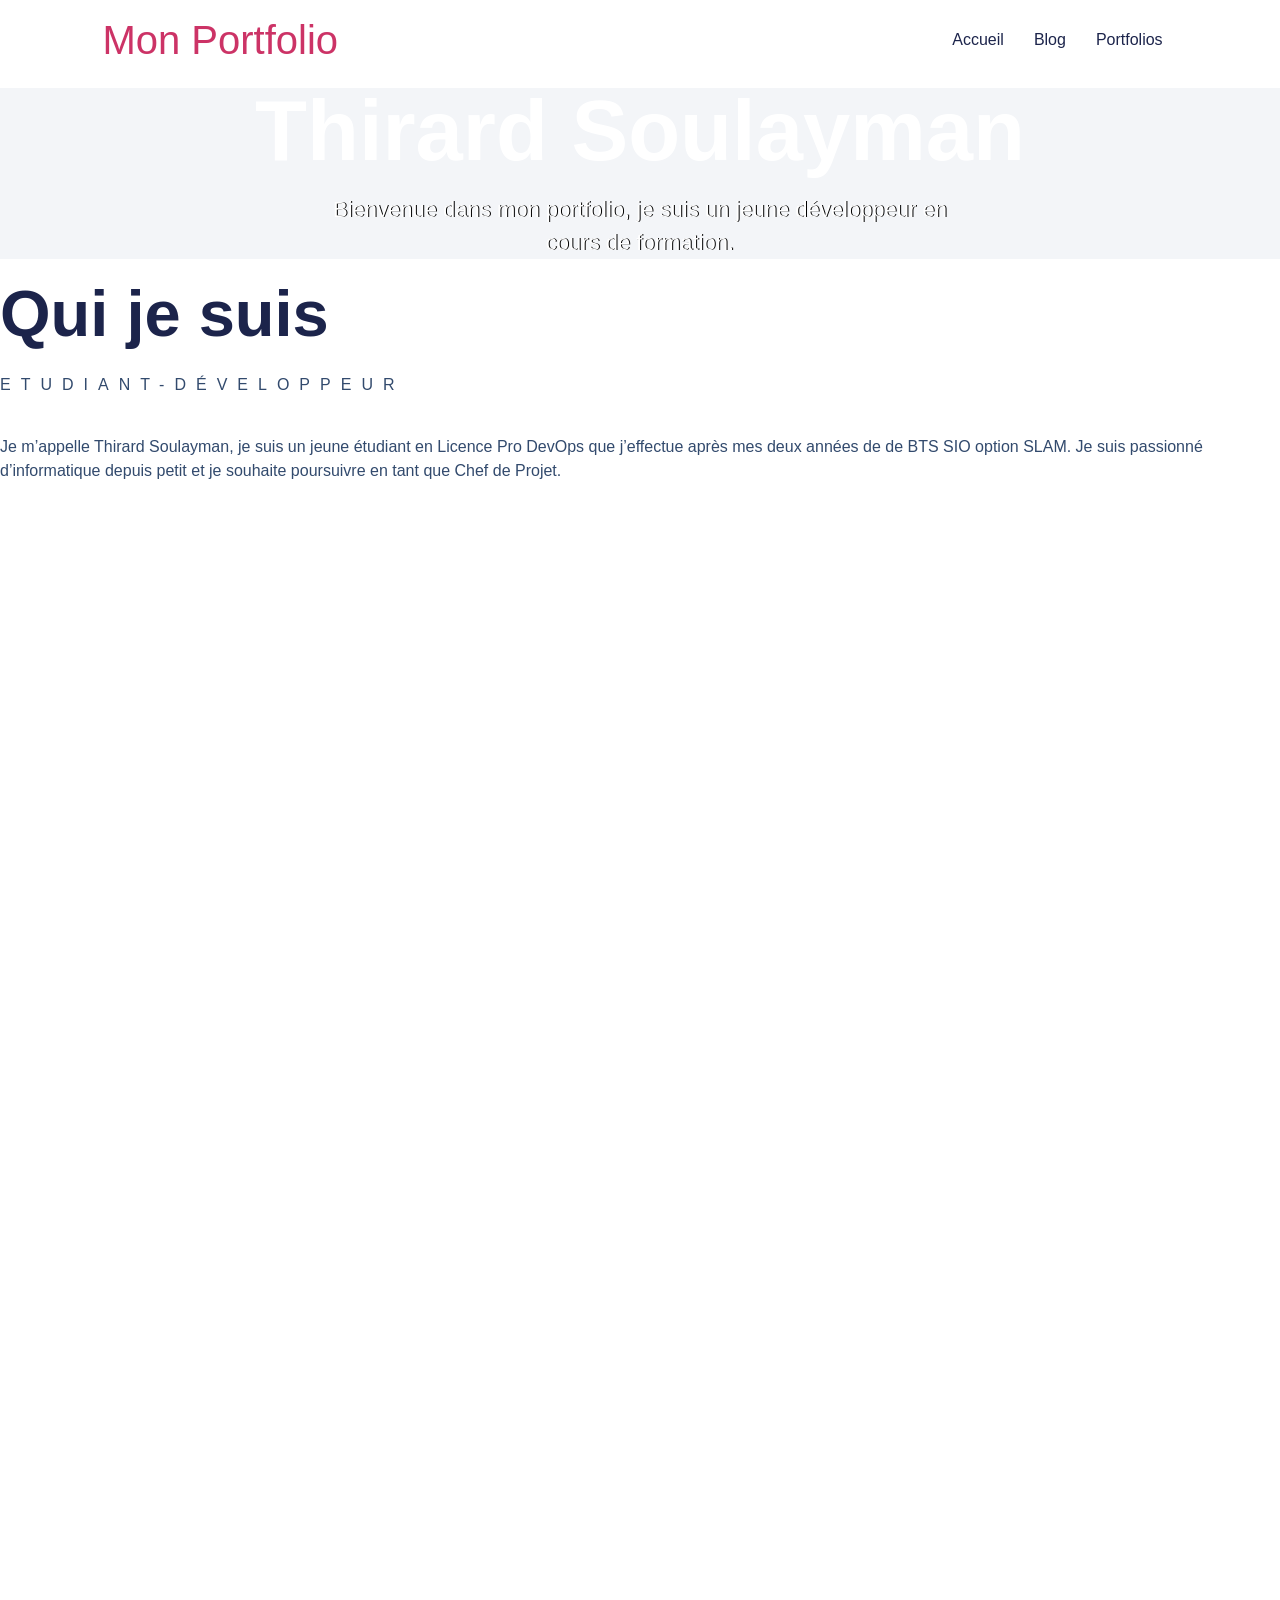
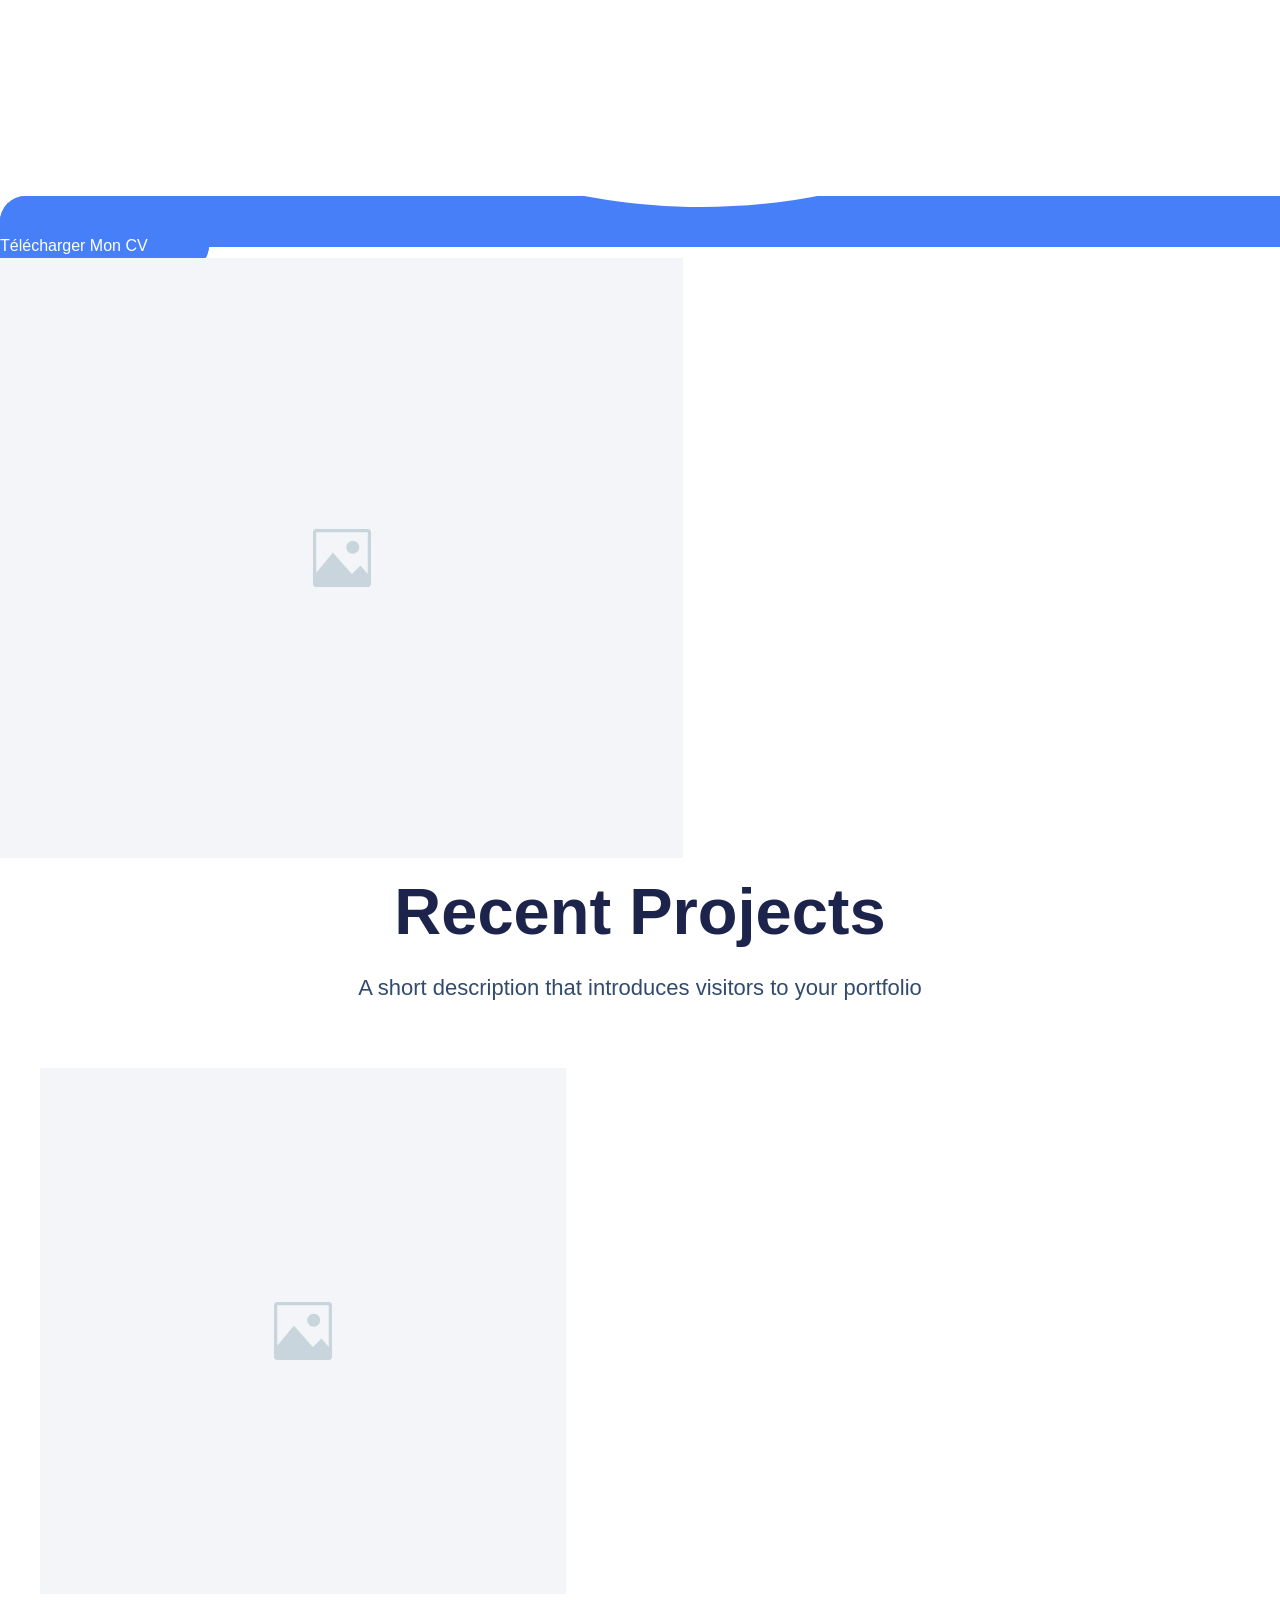
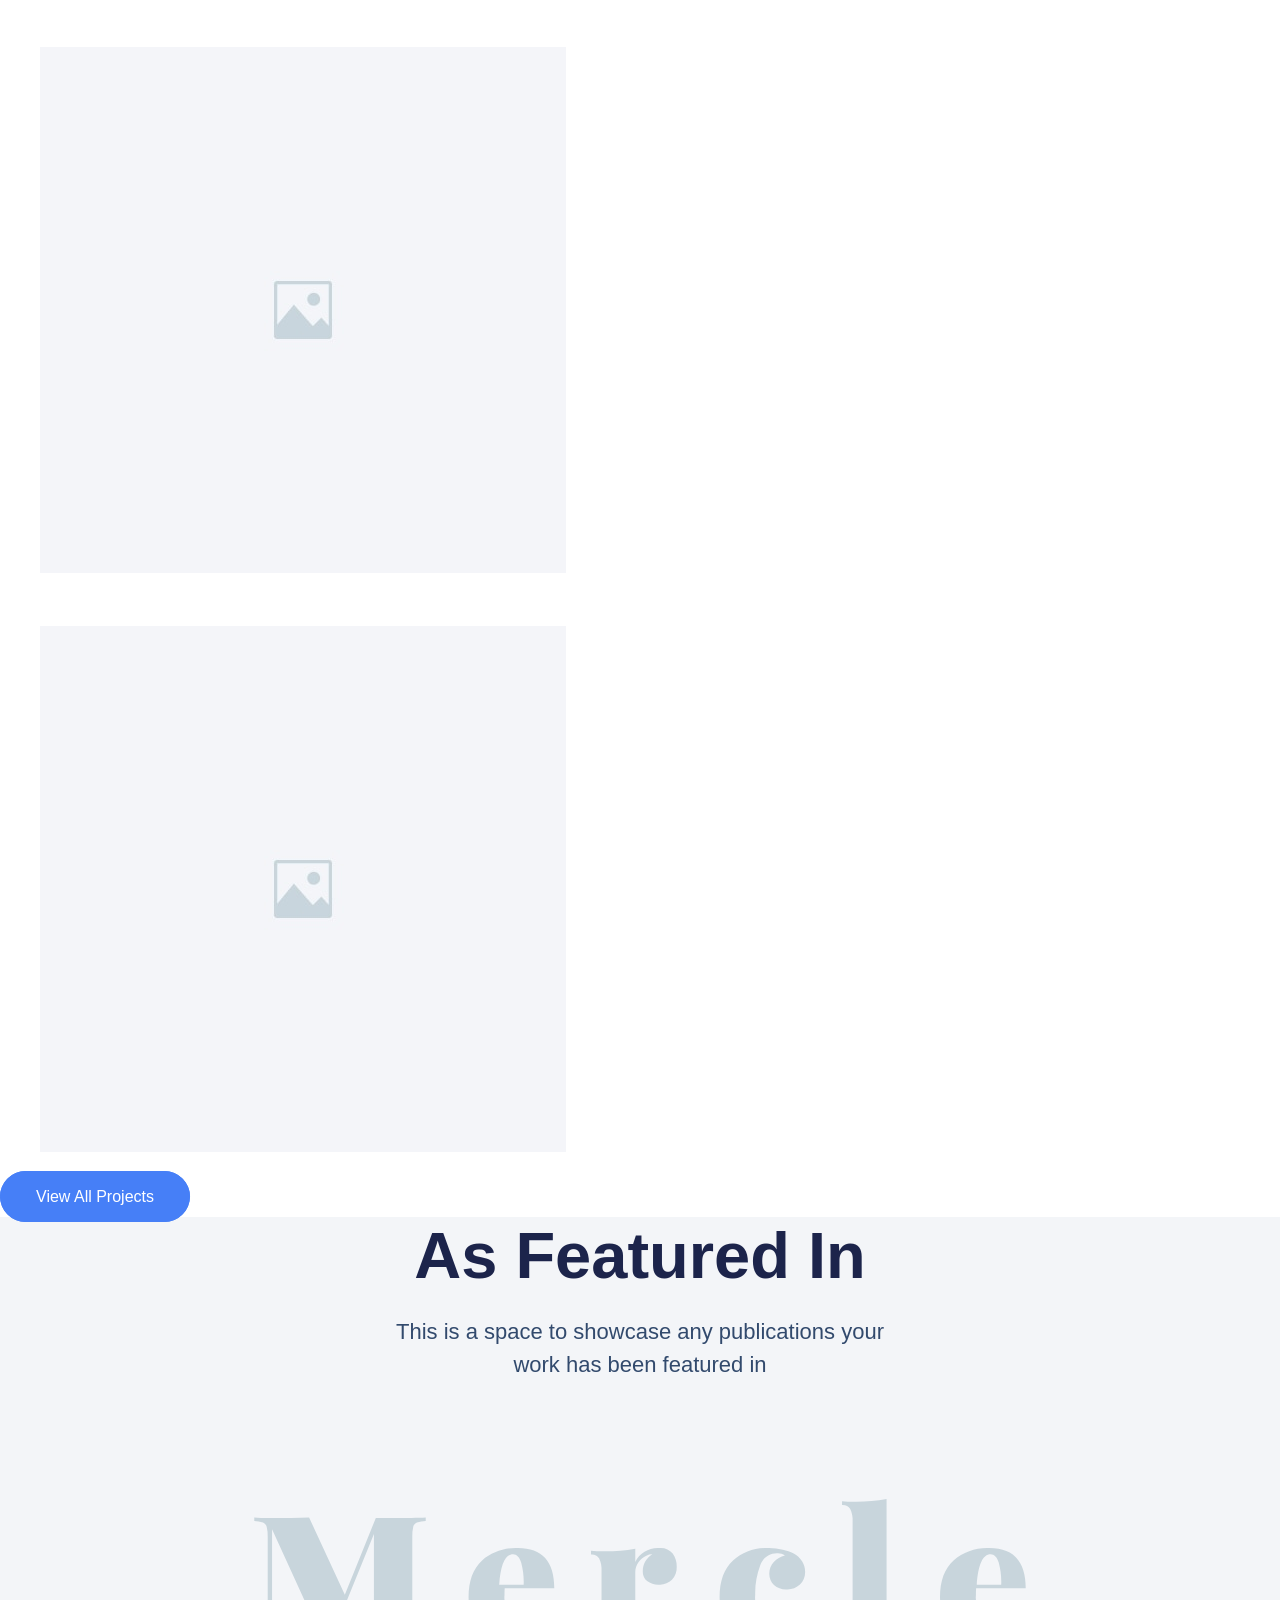
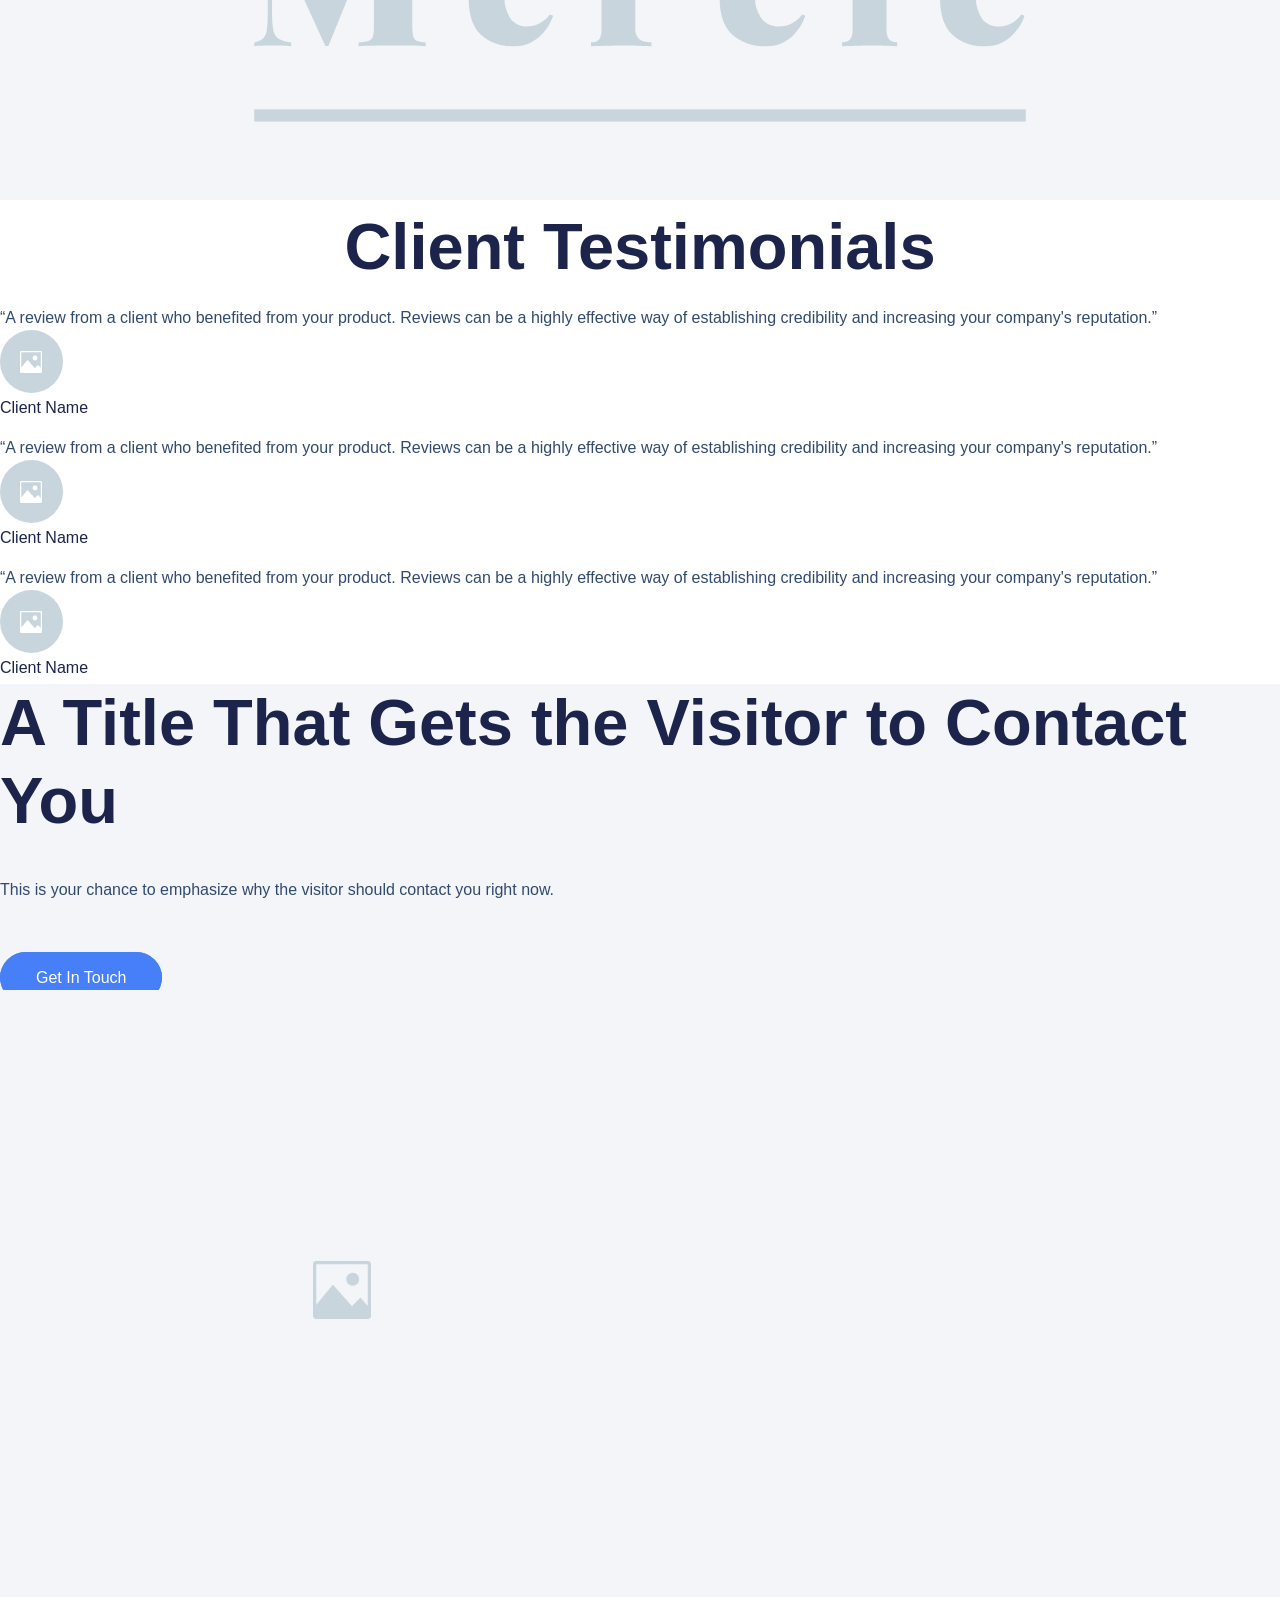
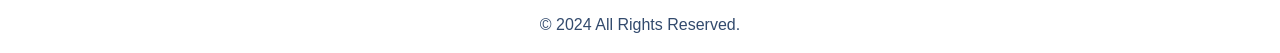
==== index.html @ 14f30f1a "initial commit" ====
<!DOCTYPE html>
<html lang="fr-FR">
<head>
	<meta charset="UTF-8">
	<meta name="viewport" content="width=device-width, initial-scale=1">
	<link rel="profile" href="https://gmpg.org/xfn/11">
	<title>Mon Portfolio</title>
<meta name="robots" content="max-image-preview:large">
	<style>img:is([sizes="auto" i], [sizes^="auto," i]) { contain-intrinsic-size: 3000px 1500px }</style>
	<link rel="alternate" type="application/rss+xml" title="Mon Portfolio &raquo; Flux" href="/feed/">
<link rel="alternate" type="application/rss+xml" title="Mon Portfolio &raquo; Flux des commentaires" href="/comments/feed/">
<script>
window._wpemojiSettings = {"baseUrl":"https:\/\/s.w.org\/images\/core\/emoji\/15.1.0\/72x72\/","ext":".png","svgUrl":"https:\/\/s.w.org\/images\/core\/emoji\/15.1.0\/svg\/","svgExt":".svg","source":{"concatemoji":"\/wp-includes\/js\/wp-emoji-release.min.js?ver=6.8.1"}};
/*! This file is auto-generated */
!function(i,n){var o,s,e;function c(e){try{var t={supportTests:e,timestamp:(new Date).valueOf()};sessionStorage.setItem(o,JSON.stringify(t))}catch(e){}}function p(e,t,n){e.clearRect(0,0,e.canvas.width,e.canvas.height),e.fillText(t,0,0);var t=new Uint32Array(e.getImageData(0,0,e.canvas.width,e.canvas.height).data),r=(e.clearRect(0,0,e.canvas.width,e.canvas.height),e.fillText(n,0,0),new Uint32Array(e.getImageData(0,0,e.canvas.width,e.canvas.height).data));return t.every(function(e,t){return e===r[t]})}function u(e,t,n){switch(t){case"flag":return n(e,"🏳️‍⚧️","🏳️​⚧️")?!1:!n(e,"🇺🇳","🇺​🇳")&&!n(e,"🏴󠁧󠁢󠁥󠁮󠁧󠁿","🏴​󠁧​󠁢​󠁥​󠁮​󠁧​󠁿");case"emoji":return!n(e,"🐦‍🔥","🐦​🔥")}return!1}function f(e,t,n){var r="undefined"!=typeof WorkerGlobalScope&&self instanceof WorkerGlobalScope?new OffscreenCanvas(300,150):i.createElement("canvas"),a=r.getContext("2d",{willReadFrequently:!0}),o=(a.textBaseline="top",a.font="600 32px Arial",{});return e.forEach(function(e){o[e]=t(a,e,n)}),o}function t(e){var t=i.createElement("script");t.src=e,t.defer=!0,i.head.appendChild(t)}"undefined"!=typeof Promise&&(o="wpEmojiSettingsSupports",s=["flag","emoji"],n.supports={everything:!0,everythingExceptFlag:!0},e=new Promise(function(e){i.addEventListener("DOMContentLoaded",e,{once:!0})}),new Promise(function(t){var n=function(){try{var e=JSON.parse(sessionStorage.getItem(o));if("object"==typeof e&&"number"==typeof e.timestamp&&(new Date).valueOf()<e.timestamp+604800&&"object"==typeof e.supportTests)return e.supportTests}catch(e){}return null}();if(!n){if("undefined"!=typeof Worker&&"undefined"!=typeof OffscreenCanvas&&"undefined"!=typeof URL&&URL.createObjectURL&&"undefined"!=typeof Blob)try{var e="postMessage("+f.toString()+"("+[JSON.stringify(s),u.toString(),p.toString()].join(",")+"));",r=new Blob([e],{type:"text/javascript"}),a=new Worker(URL.createObjectURL(r),{name:"wpTestEmojiSupports"});return void(a.onmessage=function(e){c(n=e.data),a.terminate(),t(n)})}catch(e){}c(n=f(s,u,p))}t(n)}).then(function(e){for(var t in e)n.supports[t]=e[t],n.supports.everything=n.supports.everything&&n.supports[t],"flag"!==t&&(n.supports.everythingExceptFlag=n.supports.everythingExceptFlag&&n.supports[t]);n.supports.everythingExceptFlag=n.supports.everythingExceptFlag&&!n.supports.flag,n.DOMReady=!1,n.readyCallback=function(){n.DOMReady=!0}}).then(function(){return e}).then(function(){var e;n.supports.everything||(n.readyCallback(),(e=n.source||{}).concatemoji?t(e.concatemoji):e.wpemoji&&e.twemoji&&(t(e.twemoji),t(e.wpemoji)))}))}((window,document),window._wpemojiSettings);
</script>
<style id="wp-emoji-styles-inline-css">img.wp-smiley, img.emoji {
		display: inline !important;
		border: none !important;
		box-shadow: none !important;
		height: 1em !important;
		width: 1em !important;
		margin: 0 0.07em !important;
		vertical-align: -0.1em !important;
		background: none !important;
		padding: 0 !important;
	}</style>
<style id="global-styles-inline-css">:root{--wp--preset--aspect-ratio--square: 1;--wp--preset--aspect-ratio--4-3: 4/3;--wp--preset--aspect-ratio--3-4: 3/4;--wp--preset--aspect-ratio--3-2: 3/2;--wp--preset--aspect-ratio--2-3: 2/3;--wp--preset--aspect-ratio--16-9: 16/9;--wp--preset--aspect-ratio--9-16: 9/16;--wp--preset--color--black: #000000;--wp--preset--color--cyan-bluish-gray: #abb8c3;--wp--preset--color--white: #ffffff;--wp--preset--color--pale-pink: #f78da7;--wp--preset--color--vivid-red: #cf2e2e;--wp--preset--color--luminous-vivid-orange: #ff6900;--wp--preset--color--luminous-vivid-amber: #fcb900;--wp--preset--color--light-green-cyan: #7bdcb5;--wp--preset--color--vivid-green-cyan: #00d084;--wp--preset--color--pale-cyan-blue: #8ed1fc;--wp--preset--color--vivid-cyan-blue: #0693e3;--wp--preset--color--vivid-purple: #9b51e0;--wp--preset--gradient--vivid-cyan-blue-to-vivid-purple: linear-gradient(135deg,rgba(6,147,227,1) 0%,rgb(155,81,224) 100%);--wp--preset--gradient--light-green-cyan-to-vivid-green-cyan: linear-gradient(135deg,rgb(122,220,180) 0%,rgb(0,208,130) 100%);--wp--preset--gradient--luminous-vivid-amber-to-luminous-vivid-orange: linear-gradient(135deg,rgba(252,185,0,1) 0%,rgba(255,105,0,1) 100%);--wp--preset--gradient--luminous-vivid-orange-to-vivid-red: linear-gradient(135deg,rgba(255,105,0,1) 0%,rgb(207,46,46) 100%);--wp--preset--gradient--very-light-gray-to-cyan-bluish-gray: linear-gradient(135deg,rgb(238,238,238) 0%,rgb(169,184,195) 100%);--wp--preset--gradient--cool-to-warm-spectrum: linear-gradient(135deg,rgb(74,234,220) 0%,rgb(151,120,209) 20%,rgb(207,42,186) 40%,rgb(238,44,130) 60%,rgb(251,105,98) 80%,rgb(254,248,76) 100%);--wp--preset--gradient--blush-light-purple: linear-gradient(135deg,rgb(255,206,236) 0%,rgb(152,150,240) 100%);--wp--preset--gradient--blush-bordeaux: linear-gradient(135deg,rgb(254,205,165) 0%,rgb(254,45,45) 50%,rgb(107,0,62) 100%);--wp--preset--gradient--luminous-dusk: linear-gradient(135deg,rgb(255,203,112) 0%,rgb(199,81,192) 50%,rgb(65,88,208) 100%);--wp--preset--gradient--pale-ocean: linear-gradient(135deg,rgb(255,245,203) 0%,rgb(182,227,212) 50%,rgb(51,167,181) 100%);--wp--preset--gradient--electric-grass: linear-gradient(135deg,rgb(202,248,128) 0%,rgb(113,206,126) 100%);--wp--preset--gradient--midnight: linear-gradient(135deg,rgb(2,3,129) 0%,rgb(40,116,252) 100%);--wp--preset--font-size--small: 13px;--wp--preset--font-size--medium: 20px;--wp--preset--font-size--large: 36px;--wp--preset--font-size--x-large: 42px;--wp--preset--spacing--20: 0.44rem;--wp--preset--spacing--30: 0.67rem;--wp--preset--spacing--40: 1rem;--wp--preset--spacing--50: 1.5rem;--wp--preset--spacing--60: 2.25rem;--wp--preset--spacing--70: 3.38rem;--wp--preset--spacing--80: 5.06rem;--wp--preset--shadow--natural: 6px 6px 9px rgba(0, 0, 0, 0.2);--wp--preset--shadow--deep: 12px 12px 50px rgba(0, 0, 0, 0.4);--wp--preset--shadow--sharp: 6px 6px 0px rgba(0, 0, 0, 0.2);--wp--preset--shadow--outlined: 6px 6px 0px -3px rgba(255, 255, 255, 1), 6px 6px rgba(0, 0, 0, 1);--wp--preset--shadow--crisp: 6px 6px 0px rgba(0, 0, 0, 1);}:root { --wp--style--global--content-size: 800px;--wp--style--global--wide-size: 1200px; }:where(body) { margin: 0; }.wp-site-blocks > .alignleft { float: left; margin-right: 2em; }.wp-site-blocks > .alignright { float: right; margin-left: 2em; }.wp-site-blocks > .aligncenter { justify-content: center; margin-left: auto; margin-right: auto; }:where(.wp-site-blocks) > * { margin-block-start: 24px; margin-block-end: 0; }:where(.wp-site-blocks) > :first-child { margin-block-start: 0; }:where(.wp-site-blocks) > :last-child { margin-block-end: 0; }:root { --wp--style--block-gap: 24px; }:root :where(.is-layout-flow) > :first-child{margin-block-start: 0;}:root :where(.is-layout-flow) > :last-child{margin-block-end: 0;}:root :where(.is-layout-flow) > *{margin-block-start: 24px;margin-block-end: 0;}:root :where(.is-layout-constrained) > :first-child{margin-block-start: 0;}:root :where(.is-layout-constrained) > :last-child{margin-block-end: 0;}:root :where(.is-layout-constrained) > *{margin-block-start: 24px;margin-block-end: 0;}:root :where(.is-layout-flex){gap: 24px;}:root :where(.is-layout-grid){gap: 24px;}.is-layout-flow > .alignleft{float: left;margin-inline-start: 0;margin-inline-end: 2em;}.is-layout-flow > .alignright{float: right;margin-inline-start: 2em;margin-inline-end: 0;}.is-layout-flow > .aligncenter{margin-left: auto !important;margin-right: auto !important;}.is-layout-constrained > .alignleft{float: left;margin-inline-start: 0;margin-inline-end: 2em;}.is-layout-constrained > .alignright{float: right;margin-inline-start: 2em;margin-inline-end: 0;}.is-layout-constrained > .aligncenter{margin-left: auto !important;margin-right: auto !important;}.is-layout-constrained > :where(:not(.alignleft):not(.alignright):not(.alignfull)){max-width: var(--wp--style--global--content-size);margin-left: auto !important;margin-right: auto !important;}.is-layout-constrained > .alignwide{max-width: var(--wp--style--global--wide-size);}body .is-layout-flex{display: flex;}.is-layout-flex{flex-wrap: wrap;align-items: center;}.is-layout-flex > :is(*, div){margin: 0;}body .is-layout-grid{display: grid;}.is-layout-grid > :is(*, div){margin: 0;}body{padding-top: 0px;padding-right: 0px;padding-bottom: 0px;padding-left: 0px;}a:where(:not(.wp-element-button)){text-decoration: underline;}:root :where(.wp-element-button, .wp-block-button__link){background-color: #32373c;border-width: 0;color: #fff;font-family: inherit;font-size: inherit;line-height: inherit;padding: calc(0.667em + 2px) calc(1.333em + 2px);text-decoration: none;}.has-black-color{color: var(--wp--preset--color--black) !important;}.has-cyan-bluish-gray-color{color: var(--wp--preset--color--cyan-bluish-gray) !important;}.has-white-color{color: var(--wp--preset--color--white) !important;}.has-pale-pink-color{color: var(--wp--preset--color--pale-pink) !important;}.has-vivid-red-color{color: var(--wp--preset--color--vivid-red) !important;}.has-luminous-vivid-orange-color{color: var(--wp--preset--color--luminous-vivid-orange) !important;}.has-luminous-vivid-amber-color{color: var(--wp--preset--color--luminous-vivid-amber) !important;}.has-light-green-cyan-color{color: var(--wp--preset--color--light-green-cyan) !important;}.has-vivid-green-cyan-color{color: var(--wp--preset--color--vivid-green-cyan) !important;}.has-pale-cyan-blue-color{color: var(--wp--preset--color--pale-cyan-blue) !important;}.has-vivid-cyan-blue-color{color: var(--wp--preset--color--vivid-cyan-blue) !important;}.has-vivid-purple-color{color: var(--wp--preset--color--vivid-purple) !important;}.has-black-background-color{background-color: var(--wp--preset--color--black) !important;}.has-cyan-bluish-gray-background-color{background-color: var(--wp--preset--color--cyan-bluish-gray) !important;}.has-white-background-color{background-color: var(--wp--preset--color--white) !important;}.has-pale-pink-background-color{background-color: var(--wp--preset--color--pale-pink) !important;}.has-vivid-red-background-color{background-color: var(--wp--preset--color--vivid-red) !important;}.has-luminous-vivid-orange-background-color{background-color: var(--wp--preset--color--luminous-vivid-orange) !important;}.has-luminous-vivid-amber-background-color{background-color: var(--wp--preset--color--luminous-vivid-amber) !important;}.has-light-green-cyan-background-color{background-color: var(--wp--preset--color--light-green-cyan) !important;}.has-vivid-green-cyan-background-color{background-color: var(--wp--preset--color--vivid-green-cyan) !important;}.has-pale-cyan-blue-background-color{background-color: var(--wp--preset--color--pale-cyan-blue) !important;}.has-vivid-cyan-blue-background-color{background-color: var(--wp--preset--color--vivid-cyan-blue) !important;}.has-vivid-purple-background-color{background-color: var(--wp--preset--color--vivid-purple) !important;}.has-black-border-color{border-color: var(--wp--preset--color--black) !important;}.has-cyan-bluish-gray-border-color{border-color: var(--wp--preset--color--cyan-bluish-gray) !important;}.has-white-border-color{border-color: var(--wp--preset--color--white) !important;}.has-pale-pink-border-color{border-color: var(--wp--preset--color--pale-pink) !important;}.has-vivid-red-border-color{border-color: var(--wp--preset--color--vivid-red) !important;}.has-luminous-vivid-orange-border-color{border-color: var(--wp--preset--color--luminous-vivid-orange) !important;}.has-luminous-vivid-amber-border-color{border-color: var(--wp--preset--color--luminous-vivid-amber) !important;}.has-light-green-cyan-border-color{border-color: var(--wp--preset--color--light-green-cyan) !important;}.has-vivid-green-cyan-border-color{border-color: var(--wp--preset--color--vivid-green-cyan) !important;}.has-pale-cyan-blue-border-color{border-color: var(--wp--preset--color--pale-cyan-blue) !important;}.has-vivid-cyan-blue-border-color{border-color: var(--wp--preset--color--vivid-cyan-blue) !important;}.has-vivid-purple-border-color{border-color: var(--wp--preset--color--vivid-purple) !important;}.has-vivid-cyan-blue-to-vivid-purple-gradient-background{background: var(--wp--preset--gradient--vivid-cyan-blue-to-vivid-purple) !important;}.has-light-green-cyan-to-vivid-green-cyan-gradient-background{background: var(--wp--preset--gradient--light-green-cyan-to-vivid-green-cyan) !important;}.has-luminous-vivid-amber-to-luminous-vivid-orange-gradient-background{background: var(--wp--preset--gradient--luminous-vivid-amber-to-luminous-vivid-orange) !important;}.has-luminous-vivid-orange-to-vivid-red-gradient-background{background: var(--wp--preset--gradient--luminous-vivid-orange-to-vivid-red) !important;}.has-very-light-gray-to-cyan-bluish-gray-gradient-background{background: var(--wp--preset--gradient--very-light-gray-to-cyan-bluish-gray) !important;}.has-cool-to-warm-spectrum-gradient-background{background: var(--wp--preset--gradient--cool-to-warm-spectrum) !important;}.has-blush-light-purple-gradient-background{background: var(--wp--preset--gradient--blush-light-purple) !important;}.has-blush-bordeaux-gradient-background{background: var(--wp--preset--gradient--blush-bordeaux) !important;}.has-luminous-dusk-gradient-background{background: var(--wp--preset--gradient--luminous-dusk) !important;}.has-pale-ocean-gradient-background{background: var(--wp--preset--gradient--pale-ocean) !important;}.has-electric-grass-gradient-background{background: var(--wp--preset--gradient--electric-grass) !important;}.has-midnight-gradient-background{background: var(--wp--preset--gradient--midnight) !important;}.has-small-font-size{font-size: var(--wp--preset--font-size--small) !important;}.has-medium-font-size{font-size: var(--wp--preset--font-size--medium) !important;}.has-large-font-size{font-size: var(--wp--preset--font-size--large) !important;}.has-x-large-font-size{font-size: var(--wp--preset--font-size--x-large) !important;}
:root :where(.wp-block-pullquote){font-size: 1.5em;line-height: 1.6;}</style>
<link rel="stylesheet" id="contact-form-7-css" href="/wp-content/plugins/contact-form-7/includes/css/styles.css?ver=6.0.6" media="all">
<link rel="stylesheet" id="raratheme-companion-css" href="/wp-content/plugins/raratheme-companion/public/css/raratheme-companion-public.min.css?ver=1.4.3" media="all">
<link rel="stylesheet" id="hello-elementor-css" href="/wp-content/themes/hello-elementor/style.min.css?ver=3.3.0" media="all">
<link rel="stylesheet" id="hello-elementor-theme-style-css" href="/wp-content/themes/hello-elementor/theme.min.css?ver=3.3.0" media="all">
<link rel="stylesheet" id="hello-elementor-header-footer-css" href="/wp-content/themes/hello-elementor/header-footer.min.css?ver=3.3.0" media="all">
<link rel="stylesheet" id="elementor-frontend-css" href="/wp-content/plugins/elementor/assets/css/frontend.min.css?ver=3.28.4" media="all">
<link rel="stylesheet" id="elementor-post-26-css" href="/wp-content/uploads/elementor/css/post-26.css?ver=1746370092" media="all">
<link rel="stylesheet" id="widget-heading-css" href="/wp-content/plugins/elementor/assets/css/widget-heading.min.css?ver=3.28.4" media="all">
<link rel="stylesheet" id="e-animation-fadeInDown-css" href="/wp-content/plugins/elementor/assets/lib/animations/styles/fadeInDown.min.css?ver=3.28.4" media="all">
<link rel="stylesheet" id="widget-image-css" href="/wp-content/plugins/elementor/assets/css/widget-image.min.css?ver=3.28.4" media="all">
<link rel="stylesheet" id="swiper-css" href="/wp-content/plugins/elementor/assets/lib/swiper/v8/css/swiper.min.css?ver=8.4.5" media="all">
<link rel="stylesheet" id="e-swiper-css" href="/wp-content/plugins/elementor/assets/css/conditionals/e-swiper.min.css?ver=3.28.4" media="all">
<link rel="stylesheet" id="widget-image-gallery-css" href="/wp-content/plugins/elementor/assets/css/widget-image-gallery.min.css?ver=3.28.4" media="all">
<link rel="stylesheet" id="widget-image-carousel-css" href="/wp-content/plugins/elementor/assets/css/widget-image-carousel.min.css?ver=3.28.4" media="all">
<link rel="stylesheet" id="widget-testimonial-css" href="/wp-content/plugins/elementor/assets/css/widget-testimonial.min.css?ver=3.28.4" media="all">
<link rel="stylesheet" id="elementor-post-58-css" href="/wp-content/uploads/elementor/css/post-58.css?ver=1746370092" media="all">
<link rel="stylesheet" id="elementor-gf-local-poppins-css" href="/wp-content/uploads/elementor/google-fonts/css/poppins.css?ver=1746364653" media="all">
<script src="/wp-includes/js/jquery/jquery.min.js?ver=3.7.1" id="jquery-core-js"></script>
<script src="/wp-includes/js/jquery/jquery-migrate.min.js?ver=3.4.1" id="jquery-migrate-js"></script>
<link rel="https://api.w.org/" href="/wp-json/">
<link rel="alternate" title="JSON" type="application/json" href="/wp-json/wp/v2/pages/58">
<link rel="EditURI" type="application/rsd+xml" title="RSD" href="/xmlrpc.php?rsd">
<meta name="generator" content="WordPress 6.8.1">
<link rel="canonical" href="/">
<link rel="shortlink" href="/">
<link rel="alternate" title="oEmbed (JSON)" type="application/json+oembed" href="/wp-json/oembed/1.0/embed?url=http%3A%2F%2F%2F">
<link rel="alternate" title="oEmbed (XML)" type="text/xml+oembed" href="/wp-json/oembed/1.0/embed?url=http%3A%2F%2F%2F#038;format=xml">
<meta name="generator" content="Elementor 3.28.4; features: e_font_icon_svg, additional_custom_breakpoints, e_local_google_fonts, e_element_cache; settings: css_print_method-external, google_font-enabled, font_display-swap">
			<style>.e-con.e-parent:nth-of-type(n+4):not(.e-lazyloaded):not(.e-no-lazyload),
				.e-con.e-parent:nth-of-type(n+4):not(.e-lazyloaded):not(.e-no-lazyload) * {
					background-image: none !important;
				}
				@media screen and (max-height: 1024px) {
					.e-con.e-parent:nth-of-type(n+3):not(.e-lazyloaded):not(.e-no-lazyload),
					.e-con.e-parent:nth-of-type(n+3):not(.e-lazyloaded):not(.e-no-lazyload) * {
						background-image: none !important;
					}
				}
				@media screen and (max-height: 640px) {
					.e-con.e-parent:nth-of-type(n+2):not(.e-lazyloaded):not(.e-no-lazyload),
					.e-con.e-parent:nth-of-type(n+2):not(.e-lazyloaded):not(.e-no-lazyload) * {
						background-image: none !important;
					}
				}</style>
			</head>
<body class="home wp-singular page-template page-template-elementor_header_footer page page-id-58 wp-embed-responsive wp-theme-hello-elementor eio-default theme-default elementor-default elementor-template-full-width elementor-kit-26 elementor-page elementor-page-58">


<a class="skip-link screen-reader-text" href="#content">Aller au contenu</a>

<header id="site-header" class="site-header dynamic-header header-full-width menu-dropdown-mobile">
	<div class="header-inner">
		<div class="site-branding show-title">
							<div class="site-title show">
					<a href="/" title="Accueil" rel="home">
						Mon Portfolio					</a>
				</div>
					</div>

					<nav class="site-navigation show" aria-label="Menu principal">
				<ul id="menu-principal" class="menu">
<li id="menu-item-18" class="menu-item menu-item-type-post_type menu-item-object-page menu-item-18"><a href="/accueil/">Accueil</a></li>
<li id="menu-item-19" class="menu-item menu-item-type-post_type menu-item-object-page menu-item-19"><a href="/blog/">Blog</a></li>
<li id="menu-item-20" class="menu-item menu-item-type-post_type menu-item-object-page menu-item-20"><a href="/portfolios/">Portfolios</a></li>
</ul>			</nav>
							<div class="site-navigation-toggle-holder show">
				<button type="button" class="site-navigation-toggle" aria-label="Menu">
					<span class="site-navigation-toggle-icon" aria-hidden="true"></span>
				</button>
			</div>
			<nav class="site-navigation-dropdown show" aria-label="Menu mobile" aria-hidden="true" inert>
				<ul id="menu-principal-1" class="menu">
<li class="menu-item menu-item-type-post_type menu-item-object-page menu-item-18"><a href="/accueil/">Accueil</a></li>
<li class="menu-item menu-item-type-post_type menu-item-object-page menu-item-19"><a href="/blog/">Blog</a></li>
<li class="menu-item menu-item-type-post_type menu-item-object-page menu-item-20"><a href="/portfolios/">Portfolios</a></li>
</ul>			</nav>
			</div>
</header>
		<div data-elementor-type="wp-page" data-elementor-id="58" class="elementor elementor-58">
				<div class="elementor-element elementor-element-7426c920 e-flex e-con-boxed e-con e-parent" data-id="7426c920" data-element_type="container" data-settings="{&quot;background_background&quot;:&quot;classic&quot;}">
					<div class="e-con-inner">
				<div class="elementor-element elementor-element-4a0fd027 elementor-widget elementor-widget-heading" data-id="4a0fd027" data-element_type="widget" data-widget_type="heading.default">
				<div class="elementor-widget-container">
					<h1 class="elementor-heading-title elementor-size-default">Thirard Soulayman</h1>				</div>
				</div>
				<div class="elementor-element elementor-element-505bff5e elementor-widget elementor-widget-heading" data-id="505bff5e" data-element_type="widget" data-widget_type="heading.default">
				<div class="elementor-widget-container">
					<h5 class="elementor-heading-title elementor-size-default">Bienvenue dans mon portfolio, je suis un jeune développeur en cours de formation.</h5>				</div>
				</div>
					</div>
				</div>
		<div class="elementor-element elementor-element-3034535b e-con-full e-flex e-con e-parent" data-id="3034535b" data-element_type="container">
		<div class="elementor-element elementor-element-6a263b30 e-con-full e-flex e-con e-child" data-id="6a263b30" data-element_type="container">
				<div class="elementor-element elementor-element-39b4cc8f elementor-widget__width-initial elementor-widget elementor-widget-heading" data-id="39b4cc8f" data-element_type="widget" data-widget_type="heading.default">
				<div class="elementor-widget-container">
					<h2 class="elementor-heading-title elementor-size-default">Qui je suis</h2>				</div>
				</div>
				<div class="elementor-element elementor-element-2ef045f7 elementor-widget elementor-widget-heading" data-id="2ef045f7" data-element_type="widget" data-widget_type="heading.default">
				<div class="elementor-widget-container">
					<h5 class="elementor-heading-title elementor-size-default">Etudiant-développeur</h5>				</div>
				</div>
				<div class="elementor-element elementor-element-6cca1cbf elementor-widget elementor-widget-text-editor" data-id="6cca1cbf" data-element_type="widget" data-widget_type="text-editor.default">
				<div class="elementor-widget-container">
									<p>Je m&rsquo;appelle Thirard Soulayman, je suis un jeune étudiant en Licence Pro DevOps que j&rsquo;effectue après mes deux années de de BTS SIO option SLAM. Je suis passionné d&rsquo;informatique depuis petit et je souhaite poursuivre en tant que Chef de Projet.</p>								</div>
				</div>
				<div class="elementor-element elementor-element-5b473ebf elementor-invisible elementor-widget elementor-widget-button" data-id="5b473ebf" data-element_type="widget" data-settings="{&quot;_animation&quot;:&quot;fadeInDown&quot;}" data-widget_type="button.default">
				<div class="elementor-widget-container">
									<div class="elementor-button-wrapper">
					<a class="elementor-button elementor-button-link elementor-size-sm" href="https://library.elementor.com/portfolio-wireframe-2-flexbox/about/">
						<span class="elementor-button-content-wrapper">
						<span class="elementor-button-icon">
				<svg aria-hidden="true" class="e-font-icon-svg e-far-arrow-alt-circle-down" viewbox="0 0 512 512" xmlns="http://www.w3.org/2000/svg"><path d="M256 8C119 8 8 119 8 256s111 248 248 248 248-111 248-248S393 8 256 8zm0 448c-110.5 0-200-89.5-200-200S145.5 56 256 56s200 89.5 200 200-89.5 200-200 200zm-32-316v116h-67c-10.7 0-16 12.9-8.5 20.5l99 99c4.7 4.7 12.3 4.7 17 0l99-99c7.6-7.6 2.2-20.5-8.5-20.5h-67V140c0-6.6-5.4-12-12-12h-40c-6.6 0-12 5.4-12 12z"></path></svg>			</span>
									<span class="elementor-button-text">Télécharger mon cV</span>
					</span>
					</a>
				</div>
								</div>
				</div>
				</div>
		<div class="elementor-element elementor-element-5b47e6ab e-con-full e-flex e-con e-child" data-id="5b47e6ab" data-element_type="container">
				<div class="elementor-element elementor-element-3f9683f3 elementor-widget elementor-widget-image" data-id="3f9683f3" data-element_type="widget" data-widget_type="image.default">
				<div class="elementor-widget-container">
															<img fetchpriority="high" decoding="async" width="683" height="600" src="/wp-content/uploads/2025/05/Image_Placeholder-13122021.jpg" class="attachment-full size-full wp-image-43" alt="" srcset="/wp-content/uploads/2025/05/Image_Placeholder-13122021.jpg 683w, /wp-content/uploads/2025/05/Image_Placeholder-13122021-300x264.jpg 300w" sizes="(max-width: 683px) 100vw, 683px">															</div>
				</div>
				</div>
				</div>
		<div class="elementor-element elementor-element-a0f57ec e-con-full e-flex e-con e-parent" data-id="a0f57ec" data-element_type="container">
				<div class="elementor-element elementor-element-49b32ff7 elementor-widget elementor-widget-heading" data-id="49b32ff7" data-element_type="widget" data-widget_type="heading.default">
				<div class="elementor-widget-container">
					<h2 class="elementor-heading-title elementor-size-default">Recent Projects</h2>				</div>
				</div>
				<div class="elementor-element elementor-element-825c12f elementor-widget elementor-widget-heading" data-id="825c12f" data-element_type="widget" data-widget_type="heading.default">
				<div class="elementor-widget-container">
					<h5 class="elementor-heading-title elementor-size-default">A short description that introduces visitors to your portfolio</h5>				</div>
				</div>
				<div class="elementor-element elementor-element-53a6c907 gallery-spacing-custom elementor-widget elementor-widget-image-gallery" data-id="53a6c907" data-element_type="widget" data-widget_type="image-gallery.default">
				<div class="elementor-widget-container">
							<div class="elementor-image-gallery">
			<div id="gallery-1" class="gallery galleryid-58 gallery-columns-3 gallery-size-full">
<figure class="gallery-item">
			<div class="gallery-icon landscape">
				<a data-elementor-open-lightbox="yes" data-elementor-lightbox-slideshow="53a6c907" data-elementor-lightbox-title="526x526_01.jpg" data-e-action-hash="#elementor-action%3Aaction%3Dlightbox%26settings%3DeyJpZCI6MzAsInVybCI6Imh0dHA6XC9cL3N0aGlyYXJkcG9ydGZvbGlvLmxvY2FsXC93cC1jb250ZW50XC91cGxvYWRzXC8yMDI1XC8wNVwvNTI2eDUyNl8wMS5qcGciLCJzbGlkZXNob3ciOiI1M2E2YzkwNyJ9" href="/wp-content/uploads/2025/05/526x526_01.jpg"><img decoding="async" width="526" height="526" src="/wp-content/uploads/2025/05/526x526_01.jpg" class="attachment-full size-full" alt="" srcset="/wp-content/uploads/2025/05/526x526_01.jpg 526w, /wp-content/uploads/2025/05/526x526_01-300x300.jpg 300w, /wp-content/uploads/2025/05/526x526_01-150x150.jpg 150w" sizes="(max-width: 526px) 100vw, 526px"></a>
			</div></figure><figure class="gallery-item">
			<div class="gallery-icon landscape">
				<a data-elementor-open-lightbox="yes" data-elementor-lightbox-slideshow="53a6c907" data-elementor-lightbox-title="526x526_02.jpg" data-e-action-hash="#elementor-action%3Aaction%3Dlightbox%26settings%3DeyJpZCI6MzEsInVybCI6Imh0dHA6XC9cL3N0aGlyYXJkcG9ydGZvbGlvLmxvY2FsXC93cC1jb250ZW50XC91cGxvYWRzXC8yMDI1XC8wNVwvNTI2eDUyNl8wMi5qcGciLCJzbGlkZXNob3ciOiI1M2E2YzkwNyJ9" href="/wp-content/uploads/2025/05/526x526_02.jpg"><img decoding="async" width="526" height="526" src="/wp-content/uploads/2025/05/526x526_02.jpg" class="attachment-full size-full" alt="" srcset="/wp-content/uploads/2025/05/526x526_02.jpg 526w, /wp-content/uploads/2025/05/526x526_02-300x300.jpg 300w, /wp-content/uploads/2025/05/526x526_02-150x150.jpg 150w" sizes="(max-width: 526px) 100vw, 526px"></a>
			</div></figure><figure class="gallery-item">
			<div class="gallery-icon landscape">
				<a data-elementor-open-lightbox="yes" data-elementor-lightbox-slideshow="53a6c907" data-elementor-lightbox-title="526x526.jpg" data-e-action-hash="#elementor-action%3Aaction%3Dlightbox%26settings%3DeyJpZCI6MzIsInVybCI6Imh0dHA6XC9cL3N0aGlyYXJkcG9ydGZvbGlvLmxvY2FsXC93cC1jb250ZW50XC91cGxvYWRzXC8yMDI1XC8wNVwvNTI2eDUyNi5qcGciLCJzbGlkZXNob3ciOiI1M2E2YzkwNyJ9" href="/wp-content/uploads/2025/05/526x526.jpg"><img loading="lazy" decoding="async" width="526" height="526" src="/wp-content/uploads/2025/05/526x526.jpg" class="attachment-full size-full" alt="" srcset="/wp-content/uploads/2025/05/526x526.jpg 526w, /wp-content/uploads/2025/05/526x526-300x300.jpg 300w, /wp-content/uploads/2025/05/526x526-150x150.jpg 150w" sizes="(max-width: 526px) 100vw, 526px"></a>
			</div></figure>
		</div>
		</div>
						</div>
				</div>
				<div class="elementor-element elementor-element-5a92b038 elementor-align-center elementor-invisible elementor-widget elementor-widget-button" data-id="5a92b038" data-element_type="widget" data-settings="{&quot;_animation&quot;:&quot;fadeInDown&quot;}" data-widget_type="button.default">
				<div class="elementor-widget-container">
									<div class="elementor-button-wrapper">
					<a class="elementor-button elementor-button-link elementor-size-sm" href="https://library.elementor.com/portfolio-wireframe-2-flexbox/portfolio/">
						<span class="elementor-button-content-wrapper">
									<span class="elementor-button-text">View All Projects</span>
					</span>
					</a>
				</div>
								</div>
				</div>
				</div>
		<div class="elementor-element elementor-element-294cc845 e-con-full e-flex e-con e-parent" data-id="294cc845" data-element_type="container" data-settings="{&quot;background_background&quot;:&quot;classic&quot;}">
				<div class="elementor-element elementor-element-5358ca67 elementor-widget elementor-widget-heading" data-id="5358ca67" data-element_type="widget" data-widget_type="heading.default">
				<div class="elementor-widget-container">
					<h2 class="elementor-heading-title elementor-size-default">As Featured In</h2>				</div>
				</div>
				<div class="elementor-element elementor-element-595c7150 elementor-widget elementor-widget-heading" data-id="595c7150" data-element_type="widget" data-widget_type="heading.default">
				<div class="elementor-widget-container">
					<h5 class="elementor-heading-title elementor-size-default">This is a space to showcase any publications your work has been featured in</h5>				</div>
				</div>
				<div class="elementor-element elementor-element-151f62bb elementor-widget elementor-widget-image-carousel" data-id="151f62bb" data-element_type="widget" data-settings="{&quot;slides_to_show&quot;:&quot;6&quot;,&quot;slides_to_show_tablet&quot;:&quot;3&quot;,&quot;navigation&quot;:&quot;none&quot;,&quot;pause_on_hover&quot;:&quot;no&quot;,&quot;pause_on_interaction&quot;:&quot;no&quot;,&quot;image_spacing_custom&quot;:{&quot;unit&quot;:&quot;px&quot;,&quot;size&quot;:&quot;55&quot;,&quot;sizes&quot;:[]},&quot;slides_to_scroll_tablet&quot;:&quot;1&quot;,&quot;slides_to_show_mobile&quot;:&quot;1&quot;,&quot;autoplay&quot;:&quot;yes&quot;,&quot;autoplay_speed&quot;:5000,&quot;infinite&quot;:&quot;yes&quot;,&quot;speed&quot;:500,&quot;image_spacing_custom_tablet&quot;:{&quot;unit&quot;:&quot;px&quot;,&quot;size&quot;:&quot;&quot;,&quot;sizes&quot;:[]}}" data-widget_type="image-carousel.default">
				<div class="elementor-widget-container">
							<div class="elementor-image-carousel-wrapper swiper" role="region" aria-roledescription="carousel" aria-label="Carrousel d’images" dir="ltr">
			<div class="elementor-image-carousel swiper-wrapper" aria-live="off">
								<div class="swiper-slide" role="group" aria-roledescription="slide" aria-label="1 sur 5"><figure class="swiper-slide-inner"><img decoding="async" class="swiper-slide-image" src="/wp-content/uploads/2025/05/Partners-Logo_5-13122021.svg" alt="Partners-Logo_5-13122021.svg"></figure></div>
<div class="swiper-slide" role="group" aria-roledescription="slide" aria-label="2 sur 5"><figure class="swiper-slide-inner"><img decoding="async" class="swiper-slide-image" src="/wp-content/uploads/2025/05/Partners-Logo_2-13122021.svg" alt="Partners-Logo_2-13122021.svg"></figure></div>
<div class="swiper-slide" role="group" aria-roledescription="slide" aria-label="3 sur 5"><figure class="swiper-slide-inner"><img decoding="async" class="swiper-slide-image" src="/wp-content/uploads/2025/05/Partners-Logo_1-13122021.svg" alt="Partners-Logo_1-13122021.svg"></figure></div>
<div class="swiper-slide" role="group" aria-roledescription="slide" aria-label="4 sur 5"><figure class="swiper-slide-inner"><img decoding="async" class="swiper-slide-image" src="/wp-content/uploads/2025/05/Partners-Logo_4-13122021.svg" alt="Partners-Logo_4-13122021.svg"></figure></div>
<div class="swiper-slide" role="group" aria-roledescription="slide" aria-label="5 sur 5"><figure class="swiper-slide-inner"><img decoding="async" class="swiper-slide-image" src="/wp-content/uploads/2025/05/Partners-Logo_3-13122021.svg" alt="Partners-Logo_3-13122021.svg"></figure></div>			</div>
							
									</div>
						</div>
				</div>
				</div>
		<div class="elementor-element elementor-element-10ab63b e-con-full e-flex e-con e-parent" data-id="10ab63b" data-element_type="container">
				<div class="elementor-element elementor-element-7a079370 elementor-widget elementor-widget-heading" data-id="7a079370" data-element_type="widget" data-widget_type="heading.default">
				<div class="elementor-widget-container">
					<h2 class="elementor-heading-title elementor-size-default">Client Testimonials</h2>				</div>
				</div>
		<div class="elementor-element elementor-element-15da63c3 e-con-full e-flex e-con e-child" data-id="15da63c3" data-element_type="container">
				<div class="elementor-element elementor-element-5a8649bb elementor-widget elementor-widget-testimonial" data-id="5a8649bb" data-element_type="widget" data-widget_type="testimonial.default">
				<div class="elementor-widget-container">
							<div class="elementor-testimonial-wrapper">
							<div class="elementor-testimonial-content">“A review from a client who benefited from your product. Reviews can be a highly effective way of establishing credibility and increasing your company's reputation.”</div>
			
						<div class="elementor-testimonial-meta elementor-has-image elementor-testimonial-image-position-aside">
				<div class="elementor-testimonial-meta-inner">
											<div class="elementor-testimonial-image">
							<img loading="lazy" decoding="async" width="63" height="63" src="/wp-content/uploads/2025/05/63x63.jpg" class="attachment-full size-full wp-image-59" alt="">						</div>
					
										<div class="elementor-testimonial-details">
														<div class="elementor-testimonial-name">Client name</div>
																			</div>
									</div>
			</div>
					</div>
						</div>
				</div>
				<div class="elementor-element elementor-element-2843eab7 elementor-widget elementor-widget-testimonial" data-id="2843eab7" data-element_type="widget" data-widget_type="testimonial.default">
				<div class="elementor-widget-container">
							<div class="elementor-testimonial-wrapper">
							<div class="elementor-testimonial-content">“A review from a client who benefited from your product. Reviews can be a highly effective way of establishing credibility and increasing your company's reputation.”</div>
			
						<div class="elementor-testimonial-meta elementor-has-image elementor-testimonial-image-position-aside">
				<div class="elementor-testimonial-meta-inner">
											<div class="elementor-testimonial-image">
							<img loading="lazy" decoding="async" width="63" height="63" src="/wp-content/uploads/2025/05/63x63.jpg" class="attachment-full size-full wp-image-59" alt="">						</div>
					
										<div class="elementor-testimonial-details">
														<div class="elementor-testimonial-name">Client name</div>
																			</div>
									</div>
			</div>
					</div>
						</div>
				</div>
				<div class="elementor-element elementor-element-207e2b43 elementor-widget elementor-widget-testimonial" data-id="207e2b43" data-element_type="widget" data-widget_type="testimonial.default">
				<div class="elementor-widget-container">
							<div class="elementor-testimonial-wrapper">
							<div class="elementor-testimonial-content">“A review from a client who benefited from your product. Reviews can be a highly effective way of establishing credibility and increasing your company's reputation.”</div>
			
						<div class="elementor-testimonial-meta elementor-has-image elementor-testimonial-image-position-aside">
				<div class="elementor-testimonial-meta-inner">
											<div class="elementor-testimonial-image">
							<img loading="lazy" decoding="async" width="63" height="63" src="/wp-content/uploads/2025/05/63x63.jpg" class="attachment-full size-full wp-image-59" alt="">						</div>
					
										<div class="elementor-testimonial-details">
														<div class="elementor-testimonial-name">Client name</div>
																			</div>
									</div>
			</div>
					</div>
						</div>
				</div>
				</div>
				</div>
		<div class="elementor-element elementor-element-466e6448 e-con-full e-flex e-con e-parent" data-id="466e6448" data-element_type="container" data-settings="{&quot;background_background&quot;:&quot;classic&quot;}">
		<div class="elementor-element elementor-element-64baf2cb e-con-full e-flex e-con e-child" data-id="64baf2cb" data-element_type="container">
				<div class="elementor-element elementor-element-439cd7c4 elementor-widget elementor-widget-heading" data-id="439cd7c4" data-element_type="widget" data-widget_type="heading.default">
				<div class="elementor-widget-container">
					<h2 class="elementor-heading-title elementor-size-default">A Title That Gets the Visitor to Contact You</h2>				</div>
				</div>
				<div class="elementor-element elementor-element-bfaa58b elementor-widget elementor-widget-text-editor" data-id="bfaa58b" data-element_type="widget" data-widget_type="text-editor.default">
				<div class="elementor-widget-container">
									<p>This is your chance to emphasize why the visitor should contact you right now.</p>								</div>
				</div>
				<div class="elementor-element elementor-element-1bd879b0 elementor-invisible elementor-widget elementor-widget-button" data-id="1bd879b0" data-element_type="widget" data-settings="{&quot;_animation&quot;:&quot;fadeInDown&quot;}" data-widget_type="button.default">
				<div class="elementor-widget-container">
									<div class="elementor-button-wrapper">
					<a class="elementor-button elementor-button-link elementor-size-sm" href="https://library.elementor.com/portfolio-wireframe-2-flexbox/contact/">
						<span class="elementor-button-content-wrapper">
									<span class="elementor-button-text">Get in touch</span>
					</span>
					</a>
				</div>
								</div>
				</div>
				</div>
		<div class="elementor-element elementor-element-5a16065 e-con-full e-flex e-con e-child" data-id="5a16065" data-element_type="container">
				<div class="elementor-element elementor-element-15f5d1e1 elementor-widget elementor-widget-image" data-id="15f5d1e1" data-element_type="widget" data-widget_type="image.default">
				<div class="elementor-widget-container">
															<img fetchpriority="high" decoding="async" width="683" height="600" src="/wp-content/uploads/2025/05/Image_Placeholder-13122021.jpg" class="attachment-full size-full wp-image-43" alt="" srcset="/wp-content/uploads/2025/05/Image_Placeholder-13122021.jpg 683w, /wp-content/uploads/2025/05/Image_Placeholder-13122021-300x264.jpg 300w" sizes="(max-width: 683px) 100vw, 683px">															</div>
				</div>
				</div>
				</div>
				</div>
		<footer id="site-footer" class="site-footer dynamic-footer footer-stacked footer-full-width footer-has-copyright">
	<div class="footer-inner">
		<div class="site-branding show-logo">
					</div>

					<nav class="site-navigation hide" aria-label="Menu de pied de page">
				<ul id="menu-principal-2" class="menu">
<li class="menu-item menu-item-type-post_type menu-item-object-page menu-item-18"><a href="/accueil/">Accueil</a></li>
<li class="menu-item menu-item-type-post_type menu-item-object-page menu-item-19"><a href="/blog/">Blog</a></li>
<li class="menu-item menu-item-type-post_type menu-item-object-page menu-item-20"><a href="/portfolios/">Portfolios</a></li>
</ul>			</nav>
		
					<div class="copyright show">
				<p>© 2024 All Rights Reserved.</p>
			</div>
			</div>
</footer>

<script type="speculationrules">{"prefetch":[{"source":"document","where":{"and":[{"href_matches":"\/*"},{"not":{"href_matches":["\/wp-*.php","\/wp-admin\/*","\/wp-content\/uploads\/*","\/wp-content\/*","\/wp-content\/plugins\/*","\/wp-content\/themes\/hello-elementor\/*","\/*\\?(.+)"]}},{"not":{"selector_matches":"a[rel~=\"nofollow\"]"}},{"not":{"selector_matches":".no-prefetch, .no-prefetch a"}}]},"eagerness":"conservative"}]}</script>
			<script>const lazyloadRunObserver = () => {
					const lazyloadBackgrounds = document.querySelectorAll( `.e-con.e-parent:not(.e-lazyloaded)` );
					const lazyloadBackgroundObserver = new IntersectionObserver( ( entries ) => {
						entries.forEach( ( entry ) => {
							if ( entry.isIntersecting ) {
								let lazyloadBackground = entry.target;
								if( lazyloadBackground ) {
									lazyloadBackground.classList.add( 'e-lazyloaded' );
								}
								lazyloadBackgroundObserver.unobserve( entry.target );
							}
						});
					}, { rootMargin: '200px 0px 200px 0px' } );
					lazyloadBackgrounds.forEach( ( lazyloadBackground ) => {
						lazyloadBackgroundObserver.observe( lazyloadBackground );
					} );
				};
				const events = [
					'DOMContentLoaded',
					'elementor/lazyload/observe',
				];
				events.forEach( ( event ) => {
					document.addEventListener( event, lazyloadRunObserver );
				} );</script>
			<script src="/wp-includes/js/dist/hooks.min.js?ver=4d63a3d491d11ffd8ac6" id="wp-hooks-js"></script>
<script src="/wp-includes/js/dist/i18n.min.js?ver=5e580eb46a90c2b997e6" id="wp-i18n-js"></script>
<script id="wp-i18n-js-after">
wp.i18n.setLocaleData( { 'text directionltr': [ 'ltr' ] } );
</script>
<script src="/wp-content/plugins/contact-form-7/includes/swv/js/index.js?ver=6.0.6" id="swv-js"></script>
<script id="contact-form-7-js-translations">( function( domain, translations ) {
	var localeData = translations.locale_data[ domain ] || translations.locale_data.messages;
	localeData[""].domain = domain;
	wp.i18n.setLocaleData( localeData, domain );
} )( "contact-form-7", {"translation-revision-date":"2025-02-06 12:02:14+0000","generator":"GlotPress\/4.0.1","domain":"messages","locale_data":{"messages":{"":{"domain":"messages","plural-forms":"nplurals=2; plural=n > 1;","lang":"fr"},"This contact form is placed in the wrong place.":["Ce formulaire de contact est placé dans un mauvais endroit."],"Error:":["Erreur :"]}},"comment":{"reference":"includes\/js\/index.js"}} );</script>
<script id="contact-form-7-js-before">var wpcf7 = {
    "api": {
        "root": "\/wp-json\/",
        "namespace": "contact-form-7\/v1"
    }
};</script>
<script src="/wp-content/plugins/contact-form-7/includes/js/index.js?ver=6.0.6" id="contact-form-7-js"></script>
<script src="/wp-content/plugins/raratheme-companion/public/js/isotope.pkgd.min.js?ver=3.0.5" id="isotope-pkgd-js"></script>
<script src="/wp-includes/js/imagesloaded.min.js?ver=5.0.0" id="imagesloaded-js"></script>
<script src="/wp-includes/js/masonry.min.js?ver=4.2.2" id="masonry-js"></script>
<script src="/wp-content/plugins/raratheme-companion/public/js/raratheme-companion-public.min.js?ver=1.4.3" id="raratheme-companion-js"></script>
<script src="/wp-content/plugins/raratheme-companion/public/js/fontawesome/all.min.js?ver=6.1.1" id="all-js"></script>
<script src="/wp-content/plugins/raratheme-companion/public/js/fontawesome/v4-shims.min.js?ver=6.1.1" id="v4-shims-js"></script>
<script src="/wp-content/themes/hello-elementor/assets/js/hello-frontend.min.js?ver=3.3.0" id="hello-theme-frontend-js"></script>
<script src="/wp-content/plugins/elementor/assets/lib/swiper/v8/swiper.min.js?ver=8.4.5" id="swiper-js"></script>
<script src="/wp-content/plugins/elementor/assets/js/webpack.runtime.min.js?ver=3.28.4" id="elementor-webpack-runtime-js"></script>
<script src="/wp-content/plugins/elementor/assets/js/frontend-modules.min.js?ver=3.28.4" id="elementor-frontend-modules-js"></script>
<script src="/wp-includes/js/jquery/ui/core.min.js?ver=1.13.3" id="jquery-ui-core-js"></script>
<script id="elementor-frontend-js-before">var elementorFrontendConfig = {"environmentMode":{"edit":false,"wpPreview":false,"isScriptDebug":false},"i18n":{"shareOnFacebook":"Partager sur Facebook","shareOnTwitter":"Partager sur Twitter","pinIt":"L’épingler","download":"Télécharger","downloadImage":"Télécharger une image","fullscreen":"Plein écran","zoom":"Zoom","share":"Partager","playVideo":"Lire la vidéo","previous":"Précédent","next":"Suivant","close":"Fermer","a11yCarouselPrevSlideMessage":"Diapositive précédente","a11yCarouselNextSlideMessage":"Diapositive suivante","a11yCarouselFirstSlideMessage":"Ceci est la première diapositive","a11yCarouselLastSlideMessage":"Ceci est la dernière diapositive","a11yCarouselPaginationBulletMessage":"Aller à la diapositive"},"is_rtl":false,"breakpoints":{"xs":0,"sm":480,"md":768,"lg":1025,"xl":1440,"xxl":1600},"responsive":{"breakpoints":{"mobile":{"label":"Portrait mobile","value":767,"default_value":767,"direction":"max","is_enabled":true},"mobile_extra":{"label":"Mobile Paysage","value":880,"default_value":880,"direction":"max","is_enabled":false},"tablet":{"label":"Tablette en mode portrait","value":1024,"default_value":1024,"direction":"max","is_enabled":true},"tablet_extra":{"label":"Tablette en mode paysage","value":1200,"default_value":1200,"direction":"max","is_enabled":false},"laptop":{"label":"Portable","value":1366,"default_value":1366,"direction":"max","is_enabled":false},"widescreen":{"label":"Écran large","value":2400,"default_value":2400,"direction":"min","is_enabled":false}},"hasCustomBreakpoints":false},"version":"3.28.4","is_static":false,"experimentalFeatures":{"e_font_icon_svg":true,"additional_custom_breakpoints":true,"container":true,"e_local_google_fonts":true,"hello-theme-header-footer":true,"nested-elements":true,"editor_v2":true,"e_element_cache":true,"home_screen":true,"launchpad-checklist":true},"urls":{"assets":"\/wp-content\/plugins\/elementor\/assets\/","ajaxurl":"\/wp-admin\/admin-ajax.php","uploadUrl":"\/wp-content\/uploads"},"nonces":{"floatingButtonsClickTracking":"1c9e4b979e"},"swiperClass":"swiper","settings":{"page":[],"editorPreferences":[]},"kit":{"body_background_background":"classic","active_breakpoints":["viewport_mobile","viewport_tablet"],"global_image_lightbox":"yes","lightbox_enable_counter":"yes","lightbox_enable_fullscreen":"yes","lightbox_enable_zoom":"yes","lightbox_enable_share":"yes","lightbox_title_src":"title","lightbox_description_src":"description","hello_header_logo_type":"title","hello_header_menu_layout":"horizontal"},"post":{"id":58,"title":"Mon%20Portfolio","excerpt":"","featuredImage":false}};</script>
<script src="/wp-content/plugins/elementor/assets/js/frontend.min.js?ver=3.28.4" id="elementor-frontend-js"></script>

</body>
</html>
---- wp-content/plugins/contact-form-7/includes/css/styles.css ----
.wpcf7 .screen-reader-response {
	position: absolute;
	overflow: hidden;
	clip: rect(1px, 1px, 1px, 1px);
	clip-path: inset(50%);
	height: 1px;
	width: 1px;
	margin: -1px;
	padding: 0;
	border: 0;
	word-wrap: normal !important;
}

.wpcf7 form .wpcf7-response-output {
	margin: 2em 0.5em 1em;
	padding: 0.2em 1em;
	border: 2px solid #00a0d2; /* Blue */
}

.wpcf7 form.init .wpcf7-response-output,
.wpcf7 form.resetting .wpcf7-response-output,
.wpcf7 form.submitting .wpcf7-response-output {
	display: none;
}

.wpcf7 form.sent .wpcf7-response-output {
	border-color: #46b450; /* Green */
}

.wpcf7 form.failed .wpcf7-response-output,
.wpcf7 form.aborted .wpcf7-response-output {
	border-color: #dc3232; /* Red */
}

.wpcf7 form.spam .wpcf7-response-output {
	border-color: #f56e28; /* Orange */
}

.wpcf7 form.invalid .wpcf7-response-output,
.wpcf7 form.unaccepted .wpcf7-response-output,
.wpcf7 form.payment-required .wpcf7-response-output {
	border-color: #ffb900; /* Yellow */
}

.wpcf7-form-control-wrap {
	position: relative;
}

.wpcf7-not-valid-tip {
	color: #dc3232; /* Red */
	font-size: 1em;
	font-weight: normal;
	display: block;
}

.use-floating-validation-tip .wpcf7-not-valid-tip {
	position: relative;
	top: -2ex;
	left: 1em;
	z-index: 100;
	border: 1px solid #dc3232;
	background: #fff;
	padding: .2em .8em;
	width: 24em;
}

.wpcf7-list-item {
	display: inline-block;
	margin: 0 0 0 1em;
}

.wpcf7-list-item-label::before,
.wpcf7-list-item-label::after {
	content: " ";
}

.wpcf7-spinner {
	visibility: hidden;
	display: inline-block;
	background-color: #23282d; /* Dark Gray 800 */
	opacity: 0.75;
	width: 24px;
	height: 24px;
	border: none;
	border-radius: 100%;
	padding: 0;
	margin: 0 24px;
	position: relative;
}

form.submitting .wpcf7-spinner {
	visibility: visible;
}

.wpcf7-spinner::before {
	content: '';
	position: absolute;
	background-color: #fbfbfc; /* Light Gray 100 */
	top: 4px;
	left: 4px;
	width: 6px;
	height: 6px;
	border: none;
	border-radius: 100%;
	transform-origin: 8px 8px;
	animation-name: spin;
	animation-duration: 1000ms;
	animation-timing-function: linear;
	animation-iteration-count: infinite;
}

@media (prefers-reduced-motion: reduce) {
	.wpcf7-spinner::before {
		animation-name: blink;
		animation-duration: 2000ms;
	}
}

@keyframes spin {
	from {
		transform: rotate(0deg);
	}

	to {
		transform: rotate(360deg);
	}
}

@keyframes blink {
	from {
		opacity: 0;
	}

	50% {
		opacity: 1;
	}

	to {
		opacity: 0;
	}
}

.wpcf7 [inert] {
	opacity: 0.5;
}

.wpcf7 input[type="file"] {
	cursor: pointer;
}

.wpcf7 input[type="file"]:disabled {
	cursor: default;
}

.wpcf7 .wpcf7-submit:disabled {
	cursor: not-allowed;
}

.wpcf7 input[type="url"],
.wpcf7 input[type="email"],
.wpcf7 input[type="tel"] {
	direction: ltr;
}

.wpcf7-reflection > output {
	display: list-item;
	list-style: none;
}

.wpcf7-reflection > output[hidden] {
	display: none;
}
---- wp-content/uploads/elementor/css/post-26.css ----
.elementor-kit-26{--e-global-color-primary:#1C244B;--e-global-color-secondary:#F3F5F8;--e-global-color-text:#324A6D;--e-global-color-accent:#467FF7;--e-global-color-c696dce:#FFFFFF;--e-global-color-14ef391:#C8D5DC;--e-global-color-764183d:#F9FAFD;--e-global-color-d6cea4e:#FFFFFF;--e-global-color-86b4fcd:#02010100;--e-global-color-57c8da2:#000000CC;--e-global-typography-primary-font-family:"Poppins";--e-global-typography-primary-font-size:65px;--e-global-typography-primary-font-weight:600;--e-global-typography-primary-text-transform:none;--e-global-typography-primary-font-style:normal;--e-global-typography-primary-text-decoration:none;--e-global-typography-primary-line-height:1.2em;--e-global-typography-primary-letter-spacing:0px;--e-global-typography-secondary-font-family:"Poppins";--e-global-typography-secondary-font-size:36px;--e-global-typography-secondary-font-weight:600;--e-global-typography-secondary-text-transform:capitalize;--e-global-typography-secondary-font-style:normal;--e-global-typography-secondary-text-decoration:none;--e-global-typography-secondary-line-height:1.1em;--e-global-typography-secondary-letter-spacing:0px;--e-global-typography-text-font-family:"Poppins";--e-global-typography-text-font-size:16px;--e-global-typography-text-font-weight:300;--e-global-typography-text-text-transform:none;--e-global-typography-text-font-style:normal;--e-global-typography-text-text-decoration:none;--e-global-typography-text-line-height:1.5em;--e-global-typography-text-letter-spacing:0px;--e-global-typography-accent-font-family:"Poppins";--e-global-typography-accent-font-size:16px;--e-global-typography-accent-font-weight:400;--e-global-typography-accent-text-transform:capitalize;--e-global-typography-accent-font-style:normal;--e-global-typography-accent-text-decoration:none;--e-global-typography-accent-line-height:1em;--e-global-typography-accent-letter-spacing:0px;--e-global-typography-392b9e0-font-family:"Poppins";--e-global-typography-392b9e0-font-size:22px;--e-global-typography-392b9e0-font-weight:600;--e-global-typography-392b9e0-text-transform:capitalize;--e-global-typography-392b9e0-font-style:normal;--e-global-typography-392b9e0-text-decoration:none;--e-global-typography-392b9e0-line-height:1.2em;--e-global-typography-392b9e0-letter-spacing:0px;--e-global-typography-c05b693-font-family:"Poppins";--e-global-typography-c05b693-font-size:22px;--e-global-typography-c05b693-font-weight:300;--e-global-typography-c05b693-text-transform:none;--e-global-typography-c05b693-font-style:normal;--e-global-typography-c05b693-text-decoration:none;--e-global-typography-c05b693-line-height:1.5em;--e-global-typography-c05b693-letter-spacing:0px;--e-global-typography-6558fb1-font-family:"Poppins";--e-global-typography-6558fb1-font-size:16px;--e-global-typography-6558fb1-font-weight:300;--e-global-typography-6558fb1-text-transform:uppercase;--e-global-typography-6558fb1-font-style:normal;--e-global-typography-6558fb1-text-decoration:none;--e-global-typography-6558fb1-line-height:1.5em;--e-global-typography-6558fb1-letter-spacing:10px;--e-global-typography-92bce3b-font-family:"Poppins";--e-global-typography-92bce3b-font-size:16px;--e-global-typography-92bce3b-font-weight:400;--e-global-typography-92bce3b-text-transform:capitalize;--e-global-typography-92bce3b-font-style:italic;--e-global-typography-92bce3b-text-decoration:underline;--e-global-typography-92bce3b-line-height:1em;--e-global-typography-92bce3b-letter-spacing:0px;--e-global-typography-b2deeae-font-family:"Poppins";--e-global-typography-b2deeae-font-size:85px;--e-global-typography-b2deeae-font-weight:600;--e-global-typography-b2deeae-text-transform:none;--e-global-typography-b2deeae-font-style:normal;--e-global-typography-b2deeae-text-decoration:none;--e-global-typography-b2deeae-line-height:1em;--e-global-typography-b2deeae-letter-spacing:0px;--e-global-typography-fb1a3e0-font-family:"Poppins";--e-global-typography-fb1a3e0-font-size:200px;--e-global-typography-fb1a3e0-font-weight:600;--e-global-typography-fb1a3e0-text-transform:none;--e-global-typography-fb1a3e0-font-style:normal;--e-global-typography-fb1a3e0-text-decoration:none;--e-global-typography-fb1a3e0-line-height:1.2em;--e-global-typography-fb1a3e0-letter-spacing:0px;--e-global-typography-397e168-font-family:"Poppins";--e-global-typography-397e168-font-size:16px;--e-global-typography-397e168-font-weight:400;--e-global-typography-397e168-text-transform:capitalize;--e-global-typography-397e168-font-style:italic;--e-global-typography-397e168-text-decoration:none;--e-global-typography-397e168-line-height:1.3em;--e-global-typography-397e168-letter-spacing:0px;background-color:var( --e-global-color-c696dce );}.site-header{background-color:var( --e-global-color-d6cea4e );padding-inline-end:8%;padding-inline-start:8%;}.site-footer{background-color:var( --e-global-color-d6cea4e );}.elementor-kit-26 h4{color:var( --e-global-color-primary );font-family:var( --e-global-typography-392b9e0-font-family ), Sans-serif;font-size:var( --e-global-typography-392b9e0-font-size );font-weight:var( --e-global-typography-392b9e0-font-weight );text-transform:var( --e-global-typography-392b9e0-text-transform );font-style:var( --e-global-typography-392b9e0-font-style );text-decoration:var( --e-global-typography-392b9e0-text-decoration );line-height:var( --e-global-typography-392b9e0-line-height );letter-spacing:var( --e-global-typography-392b9e0-letter-spacing );}.elementor-section.elementor-section-boxed > .elementor-container{max-width:1140px;}.e-con{--container-max-width:1140px;--container-default-padding-top:0px;--container-default-padding-right:0px;--container-default-padding-bottom:0px;--container-default-padding-left:0px;}.elementor-widget:not(:last-child){margin-block-end:20px;}.elementor-element{--widgets-spacing:20px 20px;--widgets-spacing-row:20px;--widgets-spacing-column:20px;}{}h1.entry-title{display:var(--page-title-display);}.site-header .site-navigation ul.menu li a{color:var( --e-global-color-primary );}.site-header .site-navigation-toggle .site-navigation-toggle-icon{color:var( --e-global-color-accent );}.site-header .site-navigation .menu li{font-family:var( --e-global-typography-accent-font-family ), Sans-serif;font-size:var( --e-global-typography-accent-font-size );font-weight:var( --e-global-typography-accent-font-weight );text-transform:var( --e-global-typography-accent-text-transform );font-style:var( --e-global-typography-accent-font-style );text-decoration:var( --e-global-typography-accent-text-decoration );line-height:var( --e-global-typography-accent-line-height );letter-spacing:var( --e-global-typography-accent-letter-spacing );}.site-footer .copyright p{color:var( --e-global-color-text );font-family:var( --e-global-typography-text-font-family ), Sans-serif;font-size:var( --e-global-typography-text-font-size );font-weight:var( --e-global-typography-text-font-weight );text-transform:var( --e-global-typography-text-text-transform );font-style:var( --e-global-typography-text-font-style );text-decoration:var( --e-global-typography-text-text-decoration );line-height:var( --e-global-typography-text-line-height );letter-spacing:var( --e-global-typography-text-letter-spacing );}@media(max-width:1024px){.elementor-kit-26{--e-global-typography-primary-font-size:45px;--e-global-typography-secondary-font-size:25px;--e-global-typography-text-font-size:14px;--e-global-typography-accent-font-size:14px;--e-global-typography-c05b693-font-size:14px;--e-global-typography-6558fb1-font-size:14px;--e-global-typography-92bce3b-font-size:14px;--e-global-typography-b2deeae-font-size:65px;--e-global-typography-fb1a3e0-font-size:145px;--e-global-typography-397e168-font-size:14px;}.elementor-kit-26 h4{font-size:var( --e-global-typography-392b9e0-font-size );line-height:var( --e-global-typography-392b9e0-line-height );letter-spacing:var( --e-global-typography-392b9e0-letter-spacing );}.elementor-section.elementor-section-boxed > .elementor-container{max-width:1024px;}.e-con{--container-max-width:1024px;}.site-header{padding-inline-end:5%;padding-inline-start:5%;}.site-header .site-navigation .menu li{font-size:var( --e-global-typography-accent-font-size );line-height:var( --e-global-typography-accent-line-height );letter-spacing:var( --e-global-typography-accent-letter-spacing );}.site-footer .copyright p{font-size:var( --e-global-typography-text-font-size );line-height:var( --e-global-typography-text-line-height );letter-spacing:var( --e-global-typography-text-letter-spacing );}}@media(max-width:767px){.elementor-kit-26{--e-global-typography-primary-font-size:28px;--e-global-typography-primary-line-height:1.1em;--e-global-typography-secondary-font-size:20px;--e-global-typography-392b9e0-font-size:18px;--e-global-typography-b2deeae-font-size:48px;--e-global-typography-b2deeae-line-height:1em;--e-global-typography-fb1a3e0-font-size:100px;--e-global-typography-fb1a3e0-line-height:1em;}.elementor-kit-26 h4{font-size:var( --e-global-typography-392b9e0-font-size );line-height:var( --e-global-typography-392b9e0-line-height );letter-spacing:var( --e-global-typography-392b9e0-letter-spacing );}.elementor-section.elementor-section-boxed > .elementor-container{max-width:767px;}.e-con{--container-max-width:767px;}.site-header .site-navigation .menu li{font-size:var( --e-global-typography-accent-font-size );line-height:var( --e-global-typography-accent-line-height );letter-spacing:var( --e-global-typography-accent-letter-spacing );}.site-footer .copyright p{font-size:var( --e-global-typography-text-font-size );line-height:var( --e-global-typography-text-line-height );letter-spacing:var( --e-global-typography-text-letter-spacing );}}
---- wp-content/uploads/elementor/css/post-58.css ----
.elementor-58 .elementor-element.elementor-element-7426c920{--display:flex;--min-height:95vh;--flex-direction:column;--container-widget-width:calc( ( 1 - var( --container-widget-flex-grow ) ) * 100% );--container-widget-height:initial;--container-widget-flex-grow:0;--container-widget-align-self:initial;--flex-wrap-mobile:wrap;--justify-content:center;--align-items:stretch;--gap:0px 0px;--row-gap:0px;--column-gap:0px;}.elementor-58 .elementor-element.elementor-element-7426c920:not(.elementor-motion-effects-element-type-background), .elementor-58 .elementor-element.elementor-element-7426c920 > .elementor-motion-effects-container > .elementor-motion-effects-layer{background-color:var( --e-global-color-secondary );background-image:url("/wp-content/uploads/2025/05/technology-785742_1920-1.jpg");background-position:bottom right;background-repeat:no-repeat;background-size:auto;}.elementor-widget-heading .elementor-heading-title{font-family:var( --e-global-typography-primary-font-family ), Sans-serif;font-size:var( --e-global-typography-primary-font-size );font-weight:var( --e-global-typography-primary-font-weight );text-transform:var( --e-global-typography-primary-text-transform );font-style:var( --e-global-typography-primary-font-style );text-decoration:var( --e-global-typography-primary-text-decoration );line-height:var( --e-global-typography-primary-line-height );letter-spacing:var( --e-global-typography-primary-letter-spacing );color:var( --e-global-color-primary );}.elementor-58 .elementor-element.elementor-element-4a0fd027{text-align:center;}.elementor-58 .elementor-element.elementor-element-4a0fd027 .elementor-heading-title{font-family:var( --e-global-typography-b2deeae-font-family ), Sans-serif;font-size:var( --e-global-typography-b2deeae-font-size );font-weight:var( --e-global-typography-b2deeae-font-weight );text-transform:var( --e-global-typography-b2deeae-text-transform );font-style:var( --e-global-typography-b2deeae-font-style );text-decoration:var( --e-global-typography-b2deeae-text-decoration );line-height:var( --e-global-typography-b2deeae-line-height );letter-spacing:var( --e-global-typography-b2deeae-letter-spacing );color:#FFFFFF;}.elementor-58 .elementor-element.elementor-element-505bff5e > .elementor-widget-container{padding:0% 25% 0% 25%;}.elementor-58 .elementor-element.elementor-element-505bff5e{text-align:center;}.elementor-58 .elementor-element.elementor-element-505bff5e .elementor-heading-title{font-family:var( --e-global-typography-c05b693-font-family ), Sans-serif;font-size:var( --e-global-typography-c05b693-font-size );font-weight:var( --e-global-typography-c05b693-font-weight );text-transform:var( --e-global-typography-c05b693-text-transform );font-style:var( --e-global-typography-c05b693-font-style );text-decoration:var( --e-global-typography-c05b693-text-decoration );line-height:var( --e-global-typography-c05b693-line-height );letter-spacing:var( --e-global-typography-c05b693-letter-spacing );-webkit-text-stroke-width:0px;stroke-width:0px;-webkit-text-stroke-color:#000;stroke:#000;text-shadow:1px 0px 0px #000000;color:#FFFFFF;}.elementor-58 .elementor-element.elementor-element-3034535b{--display:flex;--flex-direction:row;--container-widget-width:calc( ( 1 - var( --container-widget-flex-grow ) ) * 100% );--container-widget-height:100%;--container-widget-flex-grow:1;--container-widget-align-self:stretch;--flex-wrap-mobile:wrap;--align-items:center;--gap:0px 0px;--row-gap:0px;--column-gap:0px;--margin-top:12%;--margin-bottom:0%;--margin-left:0%;--margin-right:0%;--padding-top:0%;--padding-bottom:0%;--padding-left:12%;--padding-right:12%;}.elementor-58 .elementor-element.elementor-element-6a263b30{--display:flex;--min-height:0px;--gap:8px 8px;--row-gap:8px;--column-gap:8px;--padding-top:0%;--padding-bottom:0%;--padding-left:0%;--padding-right:10%;}.elementor-58 .elementor-element.elementor-element-39b4cc8f{width:var( --container-widget-width, 376.016px );max-width:376.016px;--container-widget-width:376.016px;--container-widget-flex-grow:0;text-align:left;}.elementor-58 .elementor-element.elementor-element-39b4cc8f > .elementor-widget-container{margin:0px 0px 0px 0px;padding:0px 0px 0px 0px;}.elementor-58 .elementor-element.elementor-element-39b4cc8f.elementor-element{--flex-grow:0;--flex-shrink:0;}.elementor-58 .elementor-element.elementor-element-2ef045f7 .elementor-heading-title{font-family:var( --e-global-typography-6558fb1-font-family ), Sans-serif;font-size:var( --e-global-typography-6558fb1-font-size );font-weight:var( --e-global-typography-6558fb1-font-weight );text-transform:var( --e-global-typography-6558fb1-text-transform );font-style:var( --e-global-typography-6558fb1-font-style );text-decoration:var( --e-global-typography-6558fb1-text-decoration );line-height:var( --e-global-typography-6558fb1-line-height );letter-spacing:var( --e-global-typography-6558fb1-letter-spacing );color:var( --e-global-color-text );}.elementor-widget-text-editor{font-family:var( --e-global-typography-text-font-family ), Sans-serif;font-size:var( --e-global-typography-text-font-size );font-weight:var( --e-global-typography-text-font-weight );text-transform:var( --e-global-typography-text-text-transform );font-style:var( --e-global-typography-text-font-style );text-decoration:var( --e-global-typography-text-text-decoration );line-height:var( --e-global-typography-text-line-height );letter-spacing:var( --e-global-typography-text-letter-spacing );color:var( --e-global-color-text );}.elementor-widget-text-editor.elementor-drop-cap-view-stacked .elementor-drop-cap{background-color:var( --e-global-color-primary );}.elementor-widget-text-editor.elementor-drop-cap-view-framed .elementor-drop-cap, .elementor-widget-text-editor.elementor-drop-cap-view-default .elementor-drop-cap{color:var( --e-global-color-primary );border-color:var( --e-global-color-primary );}.elementor-58 .elementor-element.elementor-element-6cca1cbf > .elementor-widget-container{margin:3% 0% 0% 0%;}.elementor-widget-button .elementor-button{background-color:var( --e-global-color-accent );font-family:var( --e-global-typography-accent-font-family ), Sans-serif;font-size:var( --e-global-typography-accent-font-size );font-weight:var( --e-global-typography-accent-font-weight );text-transform:var( --e-global-typography-accent-text-transform );font-style:var( --e-global-typography-accent-font-style );text-decoration:var( --e-global-typography-accent-text-decoration );line-height:var( --e-global-typography-accent-line-height );letter-spacing:var( --e-global-typography-accent-letter-spacing );}.elementor-58 .elementor-element.elementor-element-5b473ebf .elementor-button:hover, .elementor-58 .elementor-element.elementor-element-5b473ebf .elementor-button:focus{background-color:var( --e-global-color-86b4fcd );color:var( --e-global-color-accent );}.elementor-58 .elementor-element.elementor-element-5b473ebf > .elementor-widget-container{margin:5% 0% 0% 0%;}.elementor-58 .elementor-element.elementor-element-5b473ebf .elementor-button-content-wrapper{flex-direction:row;}.elementor-58 .elementor-element.elementor-element-5b473ebf .elementor-button{fill:var( --e-global-color-d6cea4e );color:var( --e-global-color-d6cea4e );border-style:solid;border-width:1px 1px 1px 1px;border-color:var( --e-global-color-accent );border-radius:100px 100px 100px 100px;padding:16px 60px 16px 60px;}.elementor-58 .elementor-element.elementor-element-5b473ebf .elementor-button:hover svg, .elementor-58 .elementor-element.elementor-element-5b473ebf .elementor-button:focus svg{fill:var( --e-global-color-accent );}.elementor-58 .elementor-element.elementor-element-5b47e6ab{--display:flex;}.elementor-widget-image .widget-image-caption{color:var( --e-global-color-text );font-family:var( --e-global-typography-text-font-family ), Sans-serif;font-size:var( --e-global-typography-text-font-size );font-weight:var( --e-global-typography-text-font-weight );text-transform:var( --e-global-typography-text-text-transform );font-style:var( --e-global-typography-text-font-style );text-decoration:var( --e-global-typography-text-text-decoration );line-height:var( --e-global-typography-text-line-height );letter-spacing:var( --e-global-typography-text-letter-spacing );}.elementor-58 .elementor-element.elementor-element-a0f57ec{--display:flex;--flex-direction:column;--container-widget-width:calc( ( 1 - var( --container-widget-flex-grow ) ) * 100% );--container-widget-height:initial;--container-widget-flex-grow:0;--container-widget-align-self:initial;--flex-wrap-mobile:wrap;--align-items:stretch;--gap:0px 0px;--row-gap:0px;--column-gap:0px;--overflow:hidden;--margin-top:12%;--margin-bottom:0%;--margin-left:0%;--margin-right:0%;--padding-top:0%;--padding-bottom:0%;--padding-left:8%;--padding-right:8%;}.elementor-58 .elementor-element.elementor-element-49b32ff7{text-align:center;}.elementor-58 .elementor-element.elementor-element-49b32ff7 .elementor-heading-title{font-family:var( --e-global-typography-primary-font-family ), Sans-serif;font-size:var( --e-global-typography-primary-font-size );font-weight:var( --e-global-typography-primary-font-weight );text-transform:var( --e-global-typography-primary-text-transform );font-style:var( --e-global-typography-primary-font-style );text-decoration:var( --e-global-typography-primary-text-decoration );line-height:var( --e-global-typography-primary-line-height );letter-spacing:var( --e-global-typography-primary-letter-spacing );}.elementor-58 .elementor-element.elementor-element-825c12f > .elementor-widget-container{padding:0% 25% 0% 25%;}.elementor-58 .elementor-element.elementor-element-825c12f{text-align:center;}.elementor-58 .elementor-element.elementor-element-825c12f .elementor-heading-title{font-family:var( --e-global-typography-c05b693-font-family ), Sans-serif;font-size:var( --e-global-typography-c05b693-font-size );font-weight:var( --e-global-typography-c05b693-font-weight );text-transform:var( --e-global-typography-c05b693-text-transform );font-style:var( --e-global-typography-c05b693-font-style );text-decoration:var( --e-global-typography-c05b693-text-decoration );line-height:var( --e-global-typography-c05b693-line-height );letter-spacing:var( --e-global-typography-c05b693-letter-spacing );color:var( --e-global-color-text );}.elementor-widget-image-gallery .gallery-item .gallery-caption{font-family:var( --e-global-typography-accent-font-family ), Sans-serif;font-size:var( --e-global-typography-accent-font-size );font-weight:var( --e-global-typography-accent-font-weight );text-transform:var( --e-global-typography-accent-text-transform );font-style:var( --e-global-typography-accent-font-style );text-decoration:var( --e-global-typography-accent-text-decoration );line-height:var( --e-global-typography-accent-line-height );letter-spacing:var( --e-global-typography-accent-letter-spacing );}.elementor-58 .elementor-element.elementor-element-53a6c907 > .elementor-widget-container{margin:5% 0% 0% 0%;}.elementor-58 .elementor-element.elementor-element-53a6c907 .gallery-item{padding:0 30px 30px 0;}.elementor-58 .elementor-element.elementor-element-53a6c907 .gallery{margin:0 -30px -30px 0;}.elementor-58 .elementor-element.elementor-element-53a6c907 .gallery-item .gallery-caption{text-align:center;color:var( --e-global-color-primary );font-family:var( --e-global-typography-392b9e0-font-family ), Sans-serif;font-size:var( --e-global-typography-392b9e0-font-size );font-weight:var( --e-global-typography-392b9e0-font-weight );text-transform:var( --e-global-typography-392b9e0-text-transform );font-style:var( --e-global-typography-392b9e0-font-style );text-decoration:var( --e-global-typography-392b9e0-text-decoration );line-height:var( --e-global-typography-392b9e0-line-height );letter-spacing:var( --e-global-typography-392b9e0-letter-spacing );}.elementor-58 .elementor-element.elementor-element-5a92b038 .elementor-button:hover, .elementor-58 .elementor-element.elementor-element-5a92b038 .elementor-button:focus{background-color:var( --e-global-color-86b4fcd );color:var( --e-global-color-accent );}.elementor-58 .elementor-element.elementor-element-5a92b038 > .elementor-widget-container{margin:2% 0% 0% 0%;}.elementor-58 .elementor-element.elementor-element-5a92b038 .elementor-button{fill:var( --e-global-color-d6cea4e );color:var( --e-global-color-d6cea4e );border-style:solid;border-width:1px 1px 1px 1px;border-color:var( --e-global-color-accent );border-radius:100px 100px 100px 100px;padding:16px 35px 16px 35px;}.elementor-58 .elementor-element.elementor-element-5a92b038 .elementor-button:hover svg, .elementor-58 .elementor-element.elementor-element-5a92b038 .elementor-button:focus svg{fill:var( --e-global-color-accent );}.elementor-58 .elementor-element.elementor-element-294cc845{--display:flex;--flex-direction:column;--container-widget-width:calc( ( 1 - var( --container-widget-flex-grow ) ) * 100% );--container-widget-height:initial;--container-widget-flex-grow:0;--container-widget-align-self:initial;--flex-wrap-mobile:wrap;--align-items:stretch;--gap:0px 0px;--row-gap:0px;--column-gap:0px;--margin-top:12%;--margin-bottom:0%;--margin-left:0%;--margin-right:0%;--padding-top:5%;--padding-bottom:7%;--padding-left:8%;--padding-right:8%;}.elementor-58 .elementor-element.elementor-element-294cc845:not(.elementor-motion-effects-element-type-background), .elementor-58 .elementor-element.elementor-element-294cc845 > .elementor-motion-effects-container > .elementor-motion-effects-layer{background-color:var( --e-global-color-secondary );}.elementor-58 .elementor-element.elementor-element-5358ca67{text-align:center;}.elementor-58 .elementor-element.elementor-element-5358ca67 .elementor-heading-title{font-family:var( --e-global-typography-primary-font-family ), Sans-serif;font-size:var( --e-global-typography-primary-font-size );font-weight:var( --e-global-typography-primary-font-weight );text-transform:var( --e-global-typography-primary-text-transform );font-style:var( --e-global-typography-primary-font-style );text-decoration:var( --e-global-typography-primary-text-decoration );line-height:var( --e-global-typography-primary-line-height );letter-spacing:var( --e-global-typography-primary-letter-spacing );color:var( --e-global-color-primary );}.elementor-58 .elementor-element.elementor-element-595c7150 > .elementor-widget-container{margin:0px 0px 50px 0px;padding:0% 30% 0% 30%;}.elementor-58 .elementor-element.elementor-element-595c7150{text-align:center;}.elementor-58 .elementor-element.elementor-element-595c7150 .elementor-heading-title{font-family:var( --e-global-typography-c05b693-font-family ), Sans-serif;font-size:var( --e-global-typography-c05b693-font-size );font-weight:var( --e-global-typography-c05b693-font-weight );text-transform:var( --e-global-typography-c05b693-text-transform );font-style:var( --e-global-typography-c05b693-font-style );text-decoration:var( --e-global-typography-c05b693-text-decoration );line-height:var( --e-global-typography-c05b693-line-height );letter-spacing:var( --e-global-typography-c05b693-letter-spacing );color:var( --e-global-color-text );}.elementor-58 .elementor-element.elementor-element-151f62bb{--e-image-carousel-slides-to-show:6;}.elementor-58 .elementor-element.elementor-element-151f62bb .swiper-wrapper{display:flex;align-items:center;}.elementor-58 .elementor-element.elementor-element-10ab63b{--display:flex;--flex-direction:column;--container-widget-width:calc( ( 1 - var( --container-widget-flex-grow ) ) * 100% );--container-widget-height:initial;--container-widget-flex-grow:0;--container-widget-align-self:initial;--flex-wrap-mobile:wrap;--align-items:stretch;--gap:0px 0px;--row-gap:0px;--column-gap:0px;--margin-top:8%;--margin-bottom:0%;--margin-left:0%;--margin-right:0%;--padding-top:0%;--padding-bottom:0%;--padding-left:8%;--padding-right:8%;}.elementor-58 .elementor-element.elementor-element-7a079370{text-align:center;}.elementor-58 .elementor-element.elementor-element-7a079370 .elementor-heading-title{font-family:var( --e-global-typography-primary-font-family ), Sans-serif;font-size:var( --e-global-typography-primary-font-size );font-weight:var( --e-global-typography-primary-font-weight );text-transform:var( --e-global-typography-primary-text-transform );font-style:var( --e-global-typography-primary-font-style );text-decoration:var( --e-global-typography-primary-text-decoration );line-height:var( --e-global-typography-primary-line-height );letter-spacing:var( --e-global-typography-primary-letter-spacing );}.elementor-58 .elementor-element.elementor-element-15da63c3{--display:flex;--flex-direction:row;--container-widget-width:calc( ( 1 - var( --container-widget-flex-grow ) ) * 100% );--container-widget-height:100%;--container-widget-flex-grow:1;--container-widget-align-self:stretch;--flex-wrap-mobile:wrap;--align-items:stretch;--gap:10% 10%;--row-gap:10%;--column-gap:10%;--margin-top:4%;--margin-bottom:0%;--margin-left:0%;--margin-right:0%;}.elementor-widget-testimonial .elementor-testimonial-content{color:var( --e-global-color-text );font-family:var( --e-global-typography-text-font-family ), Sans-serif;font-size:var( --e-global-typography-text-font-size );font-weight:var( --e-global-typography-text-font-weight );text-transform:var( --e-global-typography-text-text-transform );font-style:var( --e-global-typography-text-font-style );text-decoration:var( --e-global-typography-text-text-decoration );line-height:var( --e-global-typography-text-line-height );letter-spacing:var( --e-global-typography-text-letter-spacing );}.elementor-widget-testimonial .elementor-testimonial-name{color:var( --e-global-color-primary );font-family:var( --e-global-typography-primary-font-family ), Sans-serif;font-size:var( --e-global-typography-primary-font-size );font-weight:var( --e-global-typography-primary-font-weight );text-transform:var( --e-global-typography-primary-text-transform );font-style:var( --e-global-typography-primary-font-style );text-decoration:var( --e-global-typography-primary-text-decoration );line-height:var( --e-global-typography-primary-line-height );letter-spacing:var( --e-global-typography-primary-letter-spacing );}.elementor-widget-testimonial .elementor-testimonial-job{color:var( --e-global-color-secondary );font-family:var( --e-global-typography-secondary-font-family ), Sans-serif;font-size:var( --e-global-typography-secondary-font-size );font-weight:var( --e-global-typography-secondary-font-weight );text-transform:var( --e-global-typography-secondary-text-transform );font-style:var( --e-global-typography-secondary-font-style );text-decoration:var( --e-global-typography-secondary-text-decoration );line-height:var( --e-global-typography-secondary-line-height );letter-spacing:var( --e-global-typography-secondary-letter-spacing );}.elementor-58 .elementor-element.elementor-element-5a8649bb .elementor-testimonial-wrapper{text-align:left;}.elementor-58 .elementor-element.elementor-element-5a8649bb .elementor-testimonial-wrapper .elementor-testimonial-image img{width:63px;height:63px;border-radius:50px 50px 50px 50px;}.elementor-58 .elementor-element.elementor-element-5a8649bb .elementor-testimonial-name{font-family:var( --e-global-typography-accent-font-family ), Sans-serif;font-size:var( --e-global-typography-accent-font-size );font-weight:var( --e-global-typography-accent-font-weight );text-transform:var( --e-global-typography-accent-text-transform );font-style:var( --e-global-typography-accent-font-style );text-decoration:var( --e-global-typography-accent-text-decoration );line-height:var( --e-global-typography-accent-line-height );letter-spacing:var( --e-global-typography-accent-letter-spacing );}.elementor-58 .elementor-element.elementor-element-2843eab7 .elementor-testimonial-wrapper{text-align:left;}.elementor-58 .elementor-element.elementor-element-2843eab7 .elementor-testimonial-wrapper .elementor-testimonial-image img{width:63px;height:63px;border-radius:50px 50px 50px 50px;}.elementor-58 .elementor-element.elementor-element-2843eab7 .elementor-testimonial-name{font-family:var( --e-global-typography-accent-font-family ), Sans-serif;font-size:var( --e-global-typography-accent-font-size );font-weight:var( --e-global-typography-accent-font-weight );text-transform:var( --e-global-typography-accent-text-transform );font-style:var( --e-global-typography-accent-font-style );text-decoration:var( --e-global-typography-accent-text-decoration );line-height:var( --e-global-typography-accent-line-height );letter-spacing:var( --e-global-typography-accent-letter-spacing );}.elementor-58 .elementor-element.elementor-element-207e2b43 .elementor-testimonial-wrapper{text-align:left;}.elementor-58 .elementor-element.elementor-element-207e2b43 .elementor-testimonial-wrapper .elementor-testimonial-image img{width:63px;height:63px;border-radius:50px 50px 50px 50px;}.elementor-58 .elementor-element.elementor-element-207e2b43 .elementor-testimonial-name{font-family:var( --e-global-typography-accent-font-family ), Sans-serif;font-size:var( --e-global-typography-accent-font-size );font-weight:var( --e-global-typography-accent-font-weight );text-transform:var( --e-global-typography-accent-text-transform );font-style:var( --e-global-typography-accent-font-style );text-decoration:var( --e-global-typography-accent-text-decoration );line-height:var( --e-global-typography-accent-line-height );letter-spacing:var( --e-global-typography-accent-letter-spacing );}.elementor-58 .elementor-element.elementor-element-466e6448{--display:flex;--flex-direction:row;--container-widget-width:calc( ( 1 - var( --container-widget-flex-grow ) ) * 100% );--container-widget-height:100%;--container-widget-flex-grow:1;--container-widget-align-self:stretch;--flex-wrap-mobile:wrap;--align-items:center;--gap:0px 0px;--row-gap:0px;--column-gap:0px;--margin-top:8%;--margin-bottom:0%;--margin-left:0%;--margin-right:0%;--padding-top:0%;--padding-bottom:0%;--padding-left:8%;--padding-right:0%;}.elementor-58 .elementor-element.elementor-element-466e6448:not(.elementor-motion-effects-element-type-background), .elementor-58 .elementor-element.elementor-element-466e6448 > .elementor-motion-effects-container > .elementor-motion-effects-layer{background-color:var( --e-global-color-secondary );}.elementor-58 .elementor-element.elementor-element-64baf2cb{--display:flex;--gap:5px 5px;--row-gap:5px;--column-gap:5px;--padding-top:0%;--padding-bottom:0%;--padding-left:0%;--padding-right:5%;}.elementor-58 .elementor-element.elementor-element-bfaa58b > .elementor-widget-container{margin:3% 0% 0% 0%;padding:0% 30% 0% 0%;}.elementor-58 .elementor-element.elementor-element-1bd879b0 .elementor-button:hover, .elementor-58 .elementor-element.elementor-element-1bd879b0 .elementor-button:focus{background-color:var( --e-global-color-86b4fcd );color:var( --e-global-color-accent );}.elementor-58 .elementor-element.elementor-element-1bd879b0 > .elementor-widget-container{margin:5% 0% 0% 0%;}.elementor-58 .elementor-element.elementor-element-1bd879b0 .elementor-button{fill:var( --e-global-color-d6cea4e );color:var( --e-global-color-d6cea4e );border-style:solid;border-width:1px 1px 1px 1px;border-color:var( --e-global-color-accent );border-radius:100px 100px 100px 100px;padding:16px 35px 16px 35px;}.elementor-58 .elementor-element.elementor-element-1bd879b0 .elementor-button:hover svg, .elementor-58 .elementor-element.elementor-element-1bd879b0 .elementor-button:focus svg{fill:var( --e-global-color-accent );}.elementor-58 .elementor-element.elementor-element-5a16065{--display:flex;}@media(max-width:1024px){.elementor-58 .elementor-element.elementor-element-7426c920{--min-height:523px;--padding-top:0%;--padding-bottom:0%;--padding-left:5%;--padding-right:5%;}.elementor-widget-heading .elementor-heading-title{font-size:var( --e-global-typography-primary-font-size );line-height:var( --e-global-typography-primary-line-height );letter-spacing:var( --e-global-typography-primary-letter-spacing );}.elementor-58 .elementor-element.elementor-element-4a0fd027 .elementor-heading-title{font-size:var( --e-global-typography-b2deeae-font-size );line-height:var( --e-global-typography-b2deeae-line-height );letter-spacing:var( --e-global-typography-b2deeae-letter-spacing );}.elementor-58 .elementor-element.elementor-element-505bff5e .elementor-heading-title{font-size:var( --e-global-typography-c05b693-font-size );line-height:var( --e-global-typography-c05b693-line-height );letter-spacing:var( --e-global-typography-c05b693-letter-spacing );}.elementor-58 .elementor-element.elementor-element-3034535b{--flex-wrap:wrap;--margin-top:25%;--margin-bottom:0%;--margin-left:0%;--margin-right:0%;--padding-top:0%;--padding-bottom:0%;--padding-left:5%;--padding-right:5%;}.elementor-58 .elementor-element.elementor-element-6a263b30{--margin-top:10%;--margin-bottom:0%;--margin-left:0%;--margin-right:0%;}.elementor-58 .elementor-element.elementor-element-2ef045f7 .elementor-heading-title{font-size:var( --e-global-typography-6558fb1-font-size );line-height:var( --e-global-typography-6558fb1-line-height );letter-spacing:var( --e-global-typography-6558fb1-letter-spacing );}.elementor-widget-text-editor{font-size:var( --e-global-typography-text-font-size );line-height:var( --e-global-typography-text-line-height );letter-spacing:var( --e-global-typography-text-letter-spacing );}.elementor-widget-button .elementor-button{font-size:var( --e-global-typography-accent-font-size );line-height:var( --e-global-typography-accent-line-height );letter-spacing:var( --e-global-typography-accent-letter-spacing );}.elementor-58 .elementor-element.elementor-element-5b47e6ab.e-con{--order:-99999 /* order start hack */;}.elementor-widget-image .widget-image-caption{font-size:var( --e-global-typography-text-font-size );line-height:var( --e-global-typography-text-line-height );letter-spacing:var( --e-global-typography-text-letter-spacing );}.elementor-58 .elementor-element.elementor-element-a0f57ec{--margin-top:25%;--margin-bottom:0%;--margin-left:0%;--margin-right:0%;--padding-top:0%;--padding-bottom:0%;--padding-left:5%;--padding-right:5%;}.elementor-58 .elementor-element.elementor-element-49b32ff7 .elementor-heading-title{font-size:var( --e-global-typography-primary-font-size );line-height:var( --e-global-typography-primary-line-height );letter-spacing:var( --e-global-typography-primary-letter-spacing );}.elementor-58 .elementor-element.elementor-element-825c12f .elementor-heading-title{font-size:var( --e-global-typography-c05b693-font-size );line-height:var( --e-global-typography-c05b693-line-height );letter-spacing:var( --e-global-typography-c05b693-letter-spacing );}.elementor-widget-image-gallery .gallery-item .gallery-caption{font-size:var( --e-global-typography-accent-font-size );line-height:var( --e-global-typography-accent-line-height );letter-spacing:var( --e-global-typography-accent-letter-spacing );}.elementor-58 .elementor-element.elementor-element-53a6c907 .gallery-item .gallery-caption{font-size:var( --e-global-typography-392b9e0-font-size );line-height:var( --e-global-typography-392b9e0-line-height );letter-spacing:var( --e-global-typography-392b9e0-letter-spacing );}.elementor-58 .elementor-element.elementor-element-294cc845{--margin-top:25%;--margin-bottom:0%;--margin-left:0%;--margin-right:0%;--padding-top:5%;--padding-bottom:5%;--padding-left:5%;--padding-right:5%;}.elementor-58 .elementor-element.elementor-element-5358ca67 .elementor-heading-title{font-size:var( --e-global-typography-primary-font-size );line-height:var( --e-global-typography-primary-line-height );letter-spacing:var( --e-global-typography-primary-letter-spacing );}.elementor-58 .elementor-element.elementor-element-595c7150 > .elementor-widget-container{padding:0% 20% 0% 20%;}.elementor-58 .elementor-element.elementor-element-595c7150 .elementor-heading-title{font-size:var( --e-global-typography-c05b693-font-size );line-height:var( --e-global-typography-c05b693-line-height );letter-spacing:var( --e-global-typography-c05b693-letter-spacing );}.elementor-58 .elementor-element.elementor-element-151f62bb{--e-image-carousel-slides-to-show:3;}.elementor-58 .elementor-element.elementor-element-10ab63b{--margin-top:15%;--margin-bottom:0%;--margin-left:0%;--margin-right:0%;--padding-top:0%;--padding-bottom:0%;--padding-left:5%;--padding-right:5%;}.elementor-58 .elementor-element.elementor-element-7a079370 .elementor-heading-title{font-size:var( --e-global-typography-primary-font-size );line-height:var( --e-global-typography-primary-line-height );letter-spacing:var( --e-global-typography-primary-letter-spacing );}.elementor-58 .elementor-element.elementor-element-15da63c3{--gap:50px 0px;--row-gap:50px;--column-gap:0px;--flex-wrap:wrap;--padding-top:0%;--padding-bottom:0%;--padding-left:15%;--padding-right:15%;}.elementor-widget-testimonial .elementor-testimonial-content{font-size:var( --e-global-typography-text-font-size );line-height:var( --e-global-typography-text-line-height );letter-spacing:var( --e-global-typography-text-letter-spacing );}.elementor-widget-testimonial .elementor-testimonial-name{font-size:var( --e-global-typography-primary-font-size );line-height:var( --e-global-typography-primary-line-height );letter-spacing:var( --e-global-typography-primary-letter-spacing );}.elementor-widget-testimonial .elementor-testimonial-job{font-size:var( --e-global-typography-secondary-font-size );line-height:var( --e-global-typography-secondary-line-height );letter-spacing:var( --e-global-typography-secondary-letter-spacing );}.elementor-58 .elementor-element.elementor-element-5a8649bb .elementor-testimonial-name{font-size:var( --e-global-typography-accent-font-size );line-height:var( --e-global-typography-accent-line-height );letter-spacing:var( --e-global-typography-accent-letter-spacing );}.elementor-58 .elementor-element.elementor-element-2843eab7 .elementor-testimonial-name{font-size:var( --e-global-typography-accent-font-size );line-height:var( --e-global-typography-accent-line-height );letter-spacing:var( --e-global-typography-accent-letter-spacing );}.elementor-58 .elementor-element.elementor-element-207e2b43 .elementor-testimonial-name{font-size:var( --e-global-typography-accent-font-size );line-height:var( --e-global-typography-accent-line-height );letter-spacing:var( --e-global-typography-accent-letter-spacing );}.elementor-58 .elementor-element.elementor-element-466e6448{--margin-top:15%;--margin-bottom:0%;--margin-left:0%;--margin-right:0%;--padding-top:5%;--padding-bottom:5%;--padding-left:5%;--padding-right:5%;}.elementor-58 .elementor-element.elementor-element-64baf2cb{--padding-top:0px;--padding-bottom:0px;--padding-left:0px;--padding-right:0px;}.elementor-58 .elementor-element.elementor-element-bfaa58b > .elementor-widget-container{padding:0% 0% 0% 0%;}}@media(max-width:767px){.elementor-58 .elementor-element.elementor-element-7426c920{--min-height:71vh;}.elementor-widget-heading .elementor-heading-title{font-size:var( --e-global-typography-primary-font-size );line-height:var( --e-global-typography-primary-line-height );letter-spacing:var( --e-global-typography-primary-letter-spacing );}.elementor-58 .elementor-element.elementor-element-4a0fd027 .elementor-heading-title{font-size:var( --e-global-typography-b2deeae-font-size );line-height:var( --e-global-typography-b2deeae-line-height );letter-spacing:var( --e-global-typography-b2deeae-letter-spacing );}.elementor-58 .elementor-element.elementor-element-505bff5e > .elementor-widget-container{padding:0% 0% 0% 0%;}.elementor-58 .elementor-element.elementor-element-505bff5e .elementor-heading-title{font-size:var( --e-global-typography-c05b693-font-size );line-height:var( --e-global-typography-c05b693-line-height );letter-spacing:var( --e-global-typography-c05b693-letter-spacing );}.elementor-58 .elementor-element.elementor-element-3034535b{--margin-top:35%;--margin-bottom:0%;--margin-left:0%;--margin-right:0%;}.elementor-58 .elementor-element.elementor-element-6a263b30{--padding-top:0px;--padding-bottom:0px;--padding-left:0px;--padding-right:0px;}.elementor-58 .elementor-element.elementor-element-39b4cc8f{text-align:left;}.elementor-58 .elementor-element.elementor-element-2ef045f7 .elementor-heading-title{font-size:var( --e-global-typography-6558fb1-font-size );line-height:var( --e-global-typography-6558fb1-line-height );letter-spacing:var( --e-global-typography-6558fb1-letter-spacing );}.elementor-widget-text-editor{font-size:var( --e-global-typography-text-font-size );line-height:var( --e-global-typography-text-line-height );letter-spacing:var( --e-global-typography-text-letter-spacing );}.elementor-widget-button .elementor-button{font-size:var( --e-global-typography-accent-font-size );line-height:var( --e-global-typography-accent-line-height );letter-spacing:var( --e-global-typography-accent-letter-spacing );}.elementor-widget-image .widget-image-caption{font-size:var( --e-global-typography-text-font-size );line-height:var( --e-global-typography-text-line-height );letter-spacing:var( --e-global-typography-text-letter-spacing );}.elementor-58 .elementor-element.elementor-element-a0f57ec{--margin-top:35%;--margin-bottom:0%;--margin-left:0%;--margin-right:0%;}.elementor-58 .elementor-element.elementor-element-49b32ff7 .elementor-heading-title{font-size:var( --e-global-typography-primary-font-size );line-height:var( --e-global-typography-primary-line-height );letter-spacing:var( --e-global-typography-primary-letter-spacing );}.elementor-58 .elementor-element.elementor-element-825c12f > .elementor-widget-container{padding:0% 0% 0% 0%;}.elementor-58 .elementor-element.elementor-element-825c12f .elementor-heading-title{font-size:var( --e-global-typography-c05b693-font-size );line-height:var( --e-global-typography-c05b693-line-height );letter-spacing:var( --e-global-typography-c05b693-letter-spacing );}.elementor-widget-image-gallery .gallery-item .gallery-caption{font-size:var( --e-global-typography-accent-font-size );line-height:var( --e-global-typography-accent-line-height );letter-spacing:var( --e-global-typography-accent-letter-spacing );}.elementor-58 .elementor-element.elementor-element-53a6c907 .gallery-item .gallery-caption{font-size:var( --e-global-typography-392b9e0-font-size );line-height:var( --e-global-typography-392b9e0-line-height );letter-spacing:var( --e-global-typography-392b9e0-letter-spacing );}.elementor-58 .elementor-element.elementor-element-294cc845{--margin-top:35%;--margin-bottom:0%;--margin-left:0%;--margin-right:0%;--padding-top:10%;--padding-bottom:10%;--padding-left:5%;--padding-right:5%;}.elementor-58 .elementor-element.elementor-element-5358ca67 .elementor-heading-title{font-size:var( --e-global-typography-primary-font-size );line-height:var( --e-global-typography-primary-line-height );letter-spacing:var( --e-global-typography-primary-letter-spacing );}.elementor-58 .elementor-element.elementor-element-595c7150 > .elementor-widget-container{padding:0% 0% 0% 0%;}.elementor-58 .elementor-element.elementor-element-595c7150 .elementor-heading-title{font-size:var( --e-global-typography-c05b693-font-size );line-height:var( --e-global-typography-c05b693-line-height );letter-spacing:var( --e-global-typography-c05b693-letter-spacing );}.elementor-58 .elementor-element.elementor-element-151f62bb{--e-image-carousel-slides-to-show:1;}.elementor-58 .elementor-element.elementor-element-10ab63b{--margin-top:35%;--margin-bottom:0%;--margin-left:0%;--margin-right:0%;}.elementor-58 .elementor-element.elementor-element-7a079370 .elementor-heading-title{font-size:var( --e-global-typography-primary-font-size );line-height:var( --e-global-typography-primary-line-height );letter-spacing:var( --e-global-typography-primary-letter-spacing );}.elementor-58 .elementor-element.elementor-element-15da63c3{--padding-top:0%;--padding-bottom:0%;--padding-left:0%;--padding-right:0%;}.elementor-widget-testimonial .elementor-testimonial-content{font-size:var( --e-global-typography-text-font-size );line-height:var( --e-global-typography-text-line-height );letter-spacing:var( --e-global-typography-text-letter-spacing );}.elementor-widget-testimonial .elementor-testimonial-name{font-size:var( --e-global-typography-primary-font-size );line-height:var( --e-global-typography-primary-line-height );letter-spacing:var( --e-global-typography-primary-letter-spacing );}.elementor-widget-testimonial .elementor-testimonial-job{font-size:var( --e-global-typography-secondary-font-size );line-height:var( --e-global-typography-secondary-line-height );letter-spacing:var( --e-global-typography-secondary-letter-spacing );}.elementor-58 .elementor-element.elementor-element-5a8649bb .elementor-testimonial-name{font-size:var( --e-global-typography-accent-font-size );line-height:var( --e-global-typography-accent-line-height );letter-spacing:var( --e-global-typography-accent-letter-spacing );}.elementor-58 .elementor-element.elementor-element-2843eab7 .elementor-testimonial-name{font-size:var( --e-global-typography-accent-font-size );line-height:var( --e-global-typography-accent-line-height );letter-spacing:var( --e-global-typography-accent-letter-spacing );}.elementor-58 .elementor-element.elementor-element-207e2b43 .elementor-testimonial-name{font-size:var( --e-global-typography-accent-font-size );line-height:var( --e-global-typography-accent-line-height );letter-spacing:var( --e-global-typography-accent-letter-spacing );}.elementor-58 .elementor-element.elementor-element-466e6448{--margin-top:35%;--margin-bottom:0%;--margin-left:0%;--margin-right:0%;--padding-top:0px;--padding-bottom:0px;--padding-left:0px;--padding-right:0px;}.elementor-58 .elementor-element.elementor-element-64baf2cb{--padding-top:12%;--padding-bottom:12%;--padding-left:5%;--padding-right:5%;}.elementor-58 .elementor-element.elementor-element-439cd7c4{text-align:left;}.elementor-58 .elementor-element.elementor-element-5a16065.e-con{--order:-99999 /* order start hack */;}}@media(min-width:768px){.elementor-58 .elementor-element.elementor-element-7426c920{--content-width:1024px;}}@media(max-width:1024px) and (min-width:768px){.elementor-58 .elementor-element.elementor-element-6a263b30{--width:100%;}.elementor-58 .elementor-element.elementor-element-5b47e6ab{--width:100%;}.elementor-58 .elementor-element.elementor-element-64baf2cb{--width:50%;}.elementor-58 .elementor-element.elementor-element-5a16065{--width:50%;}}
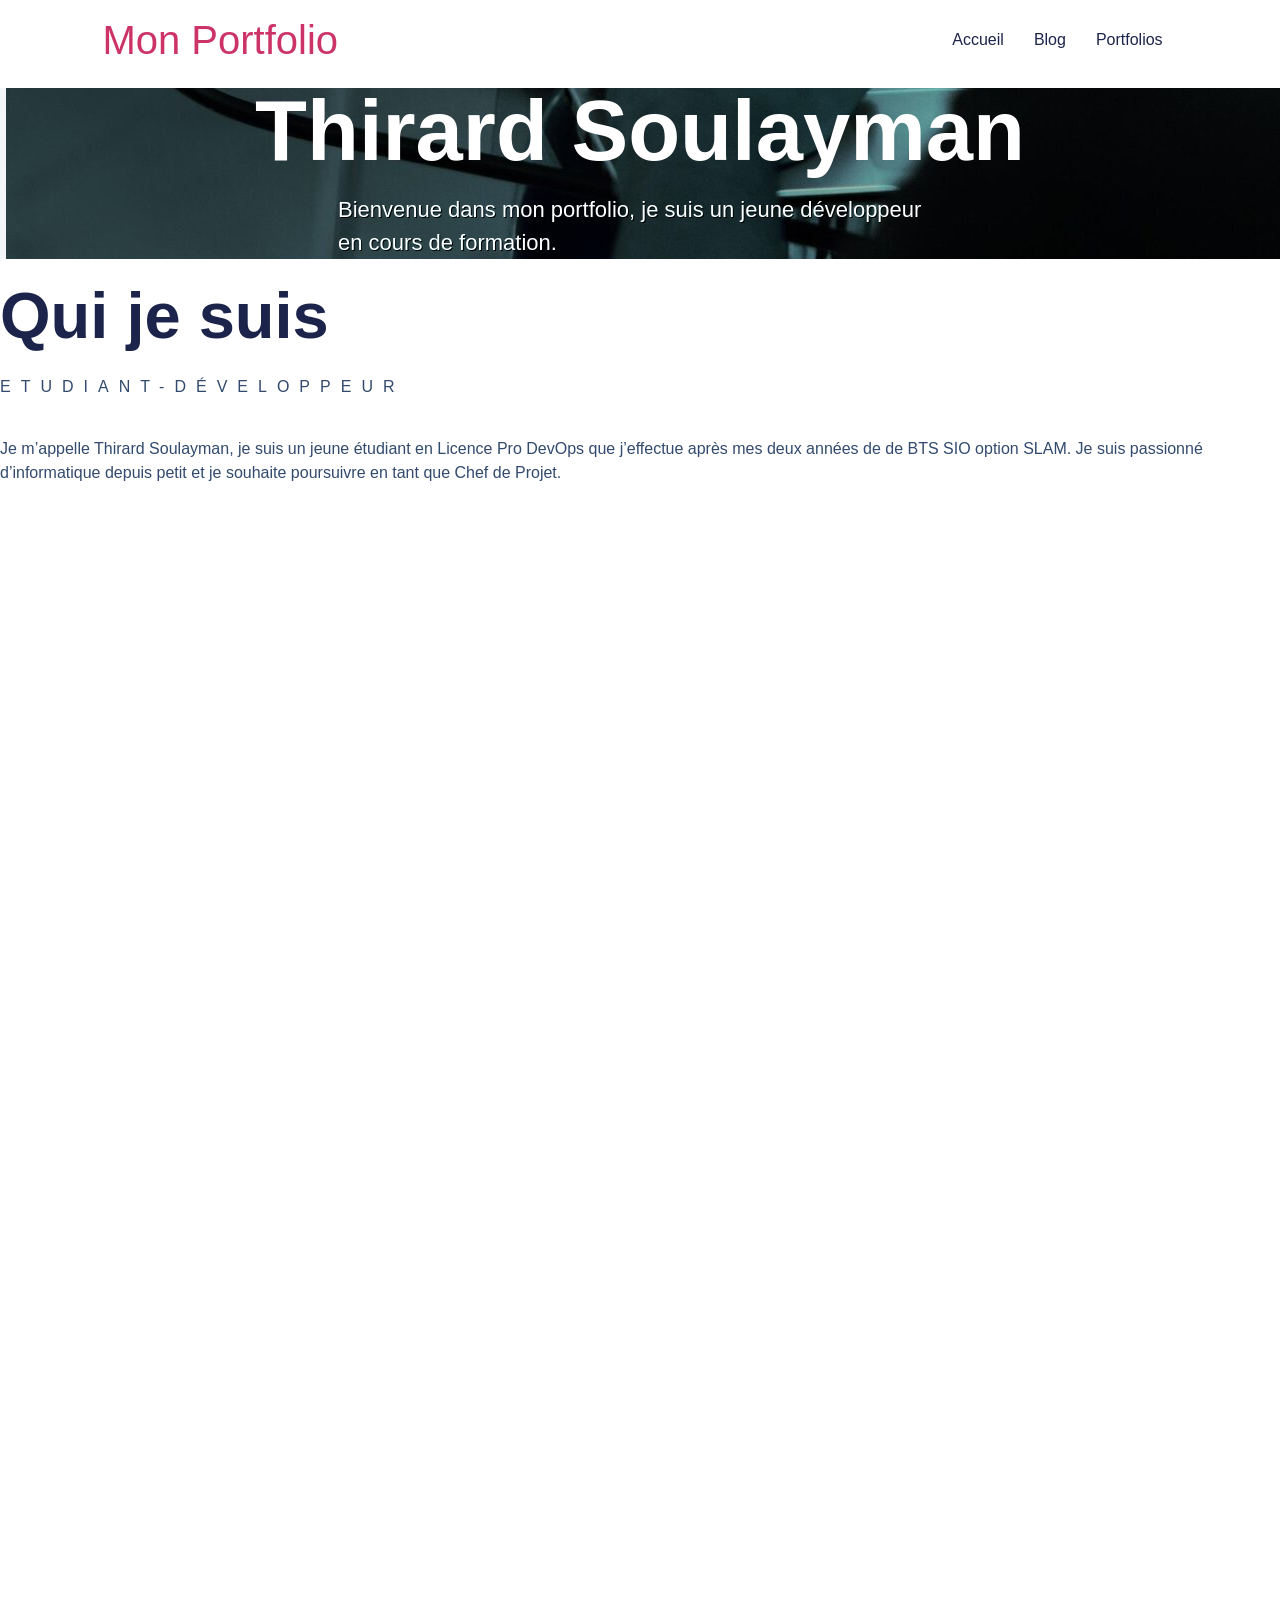
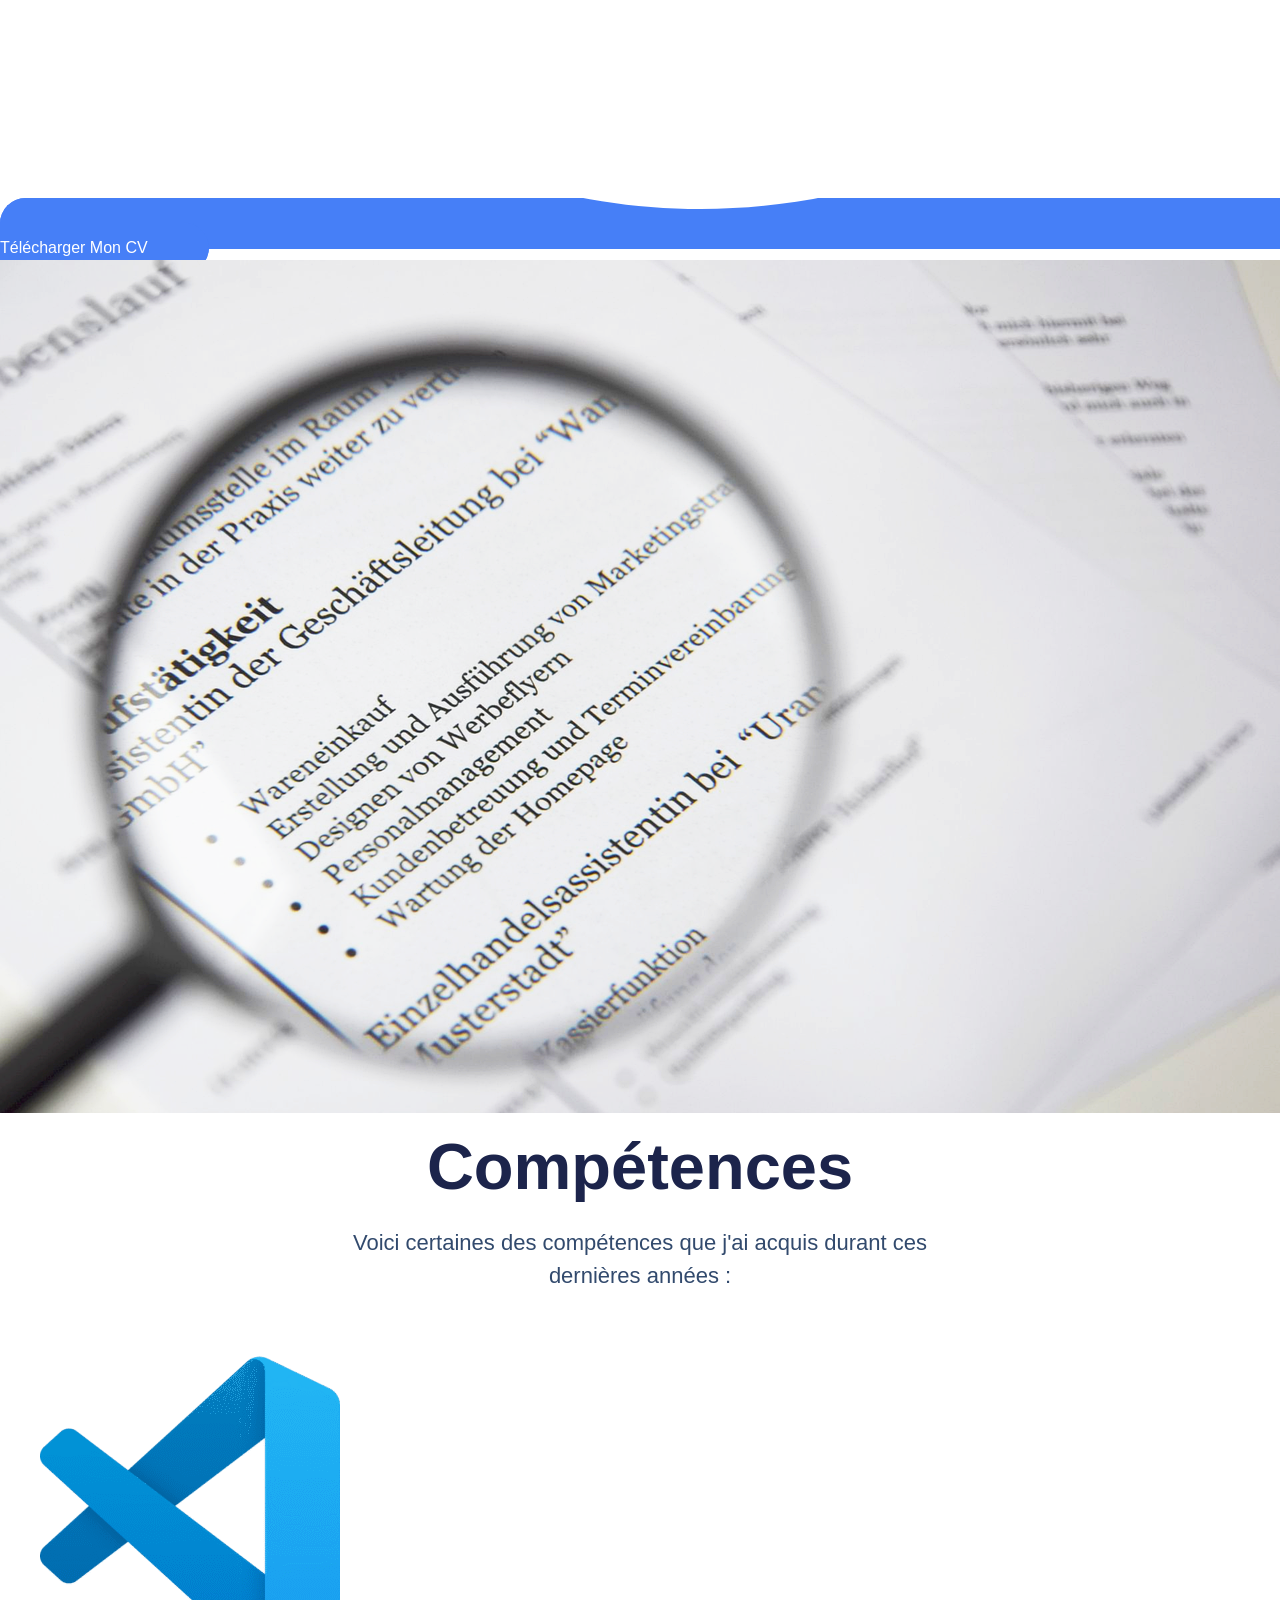
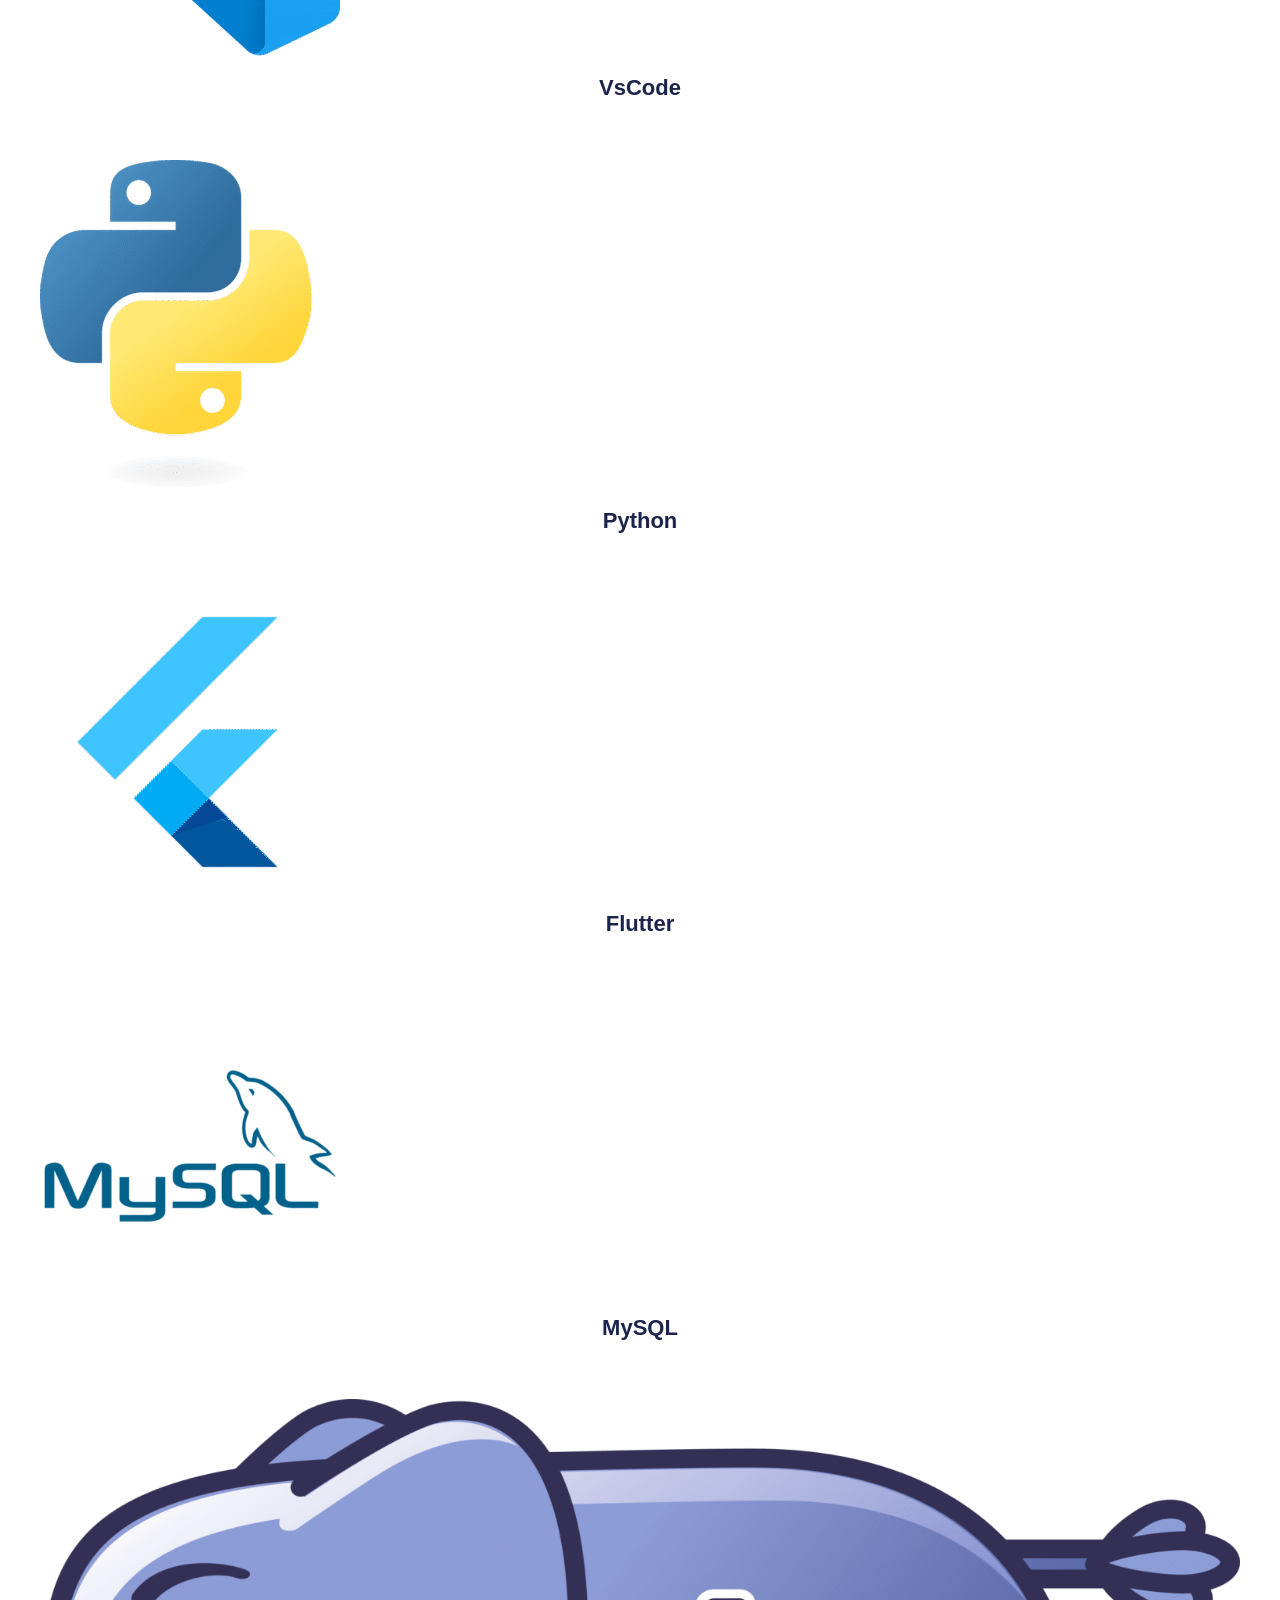
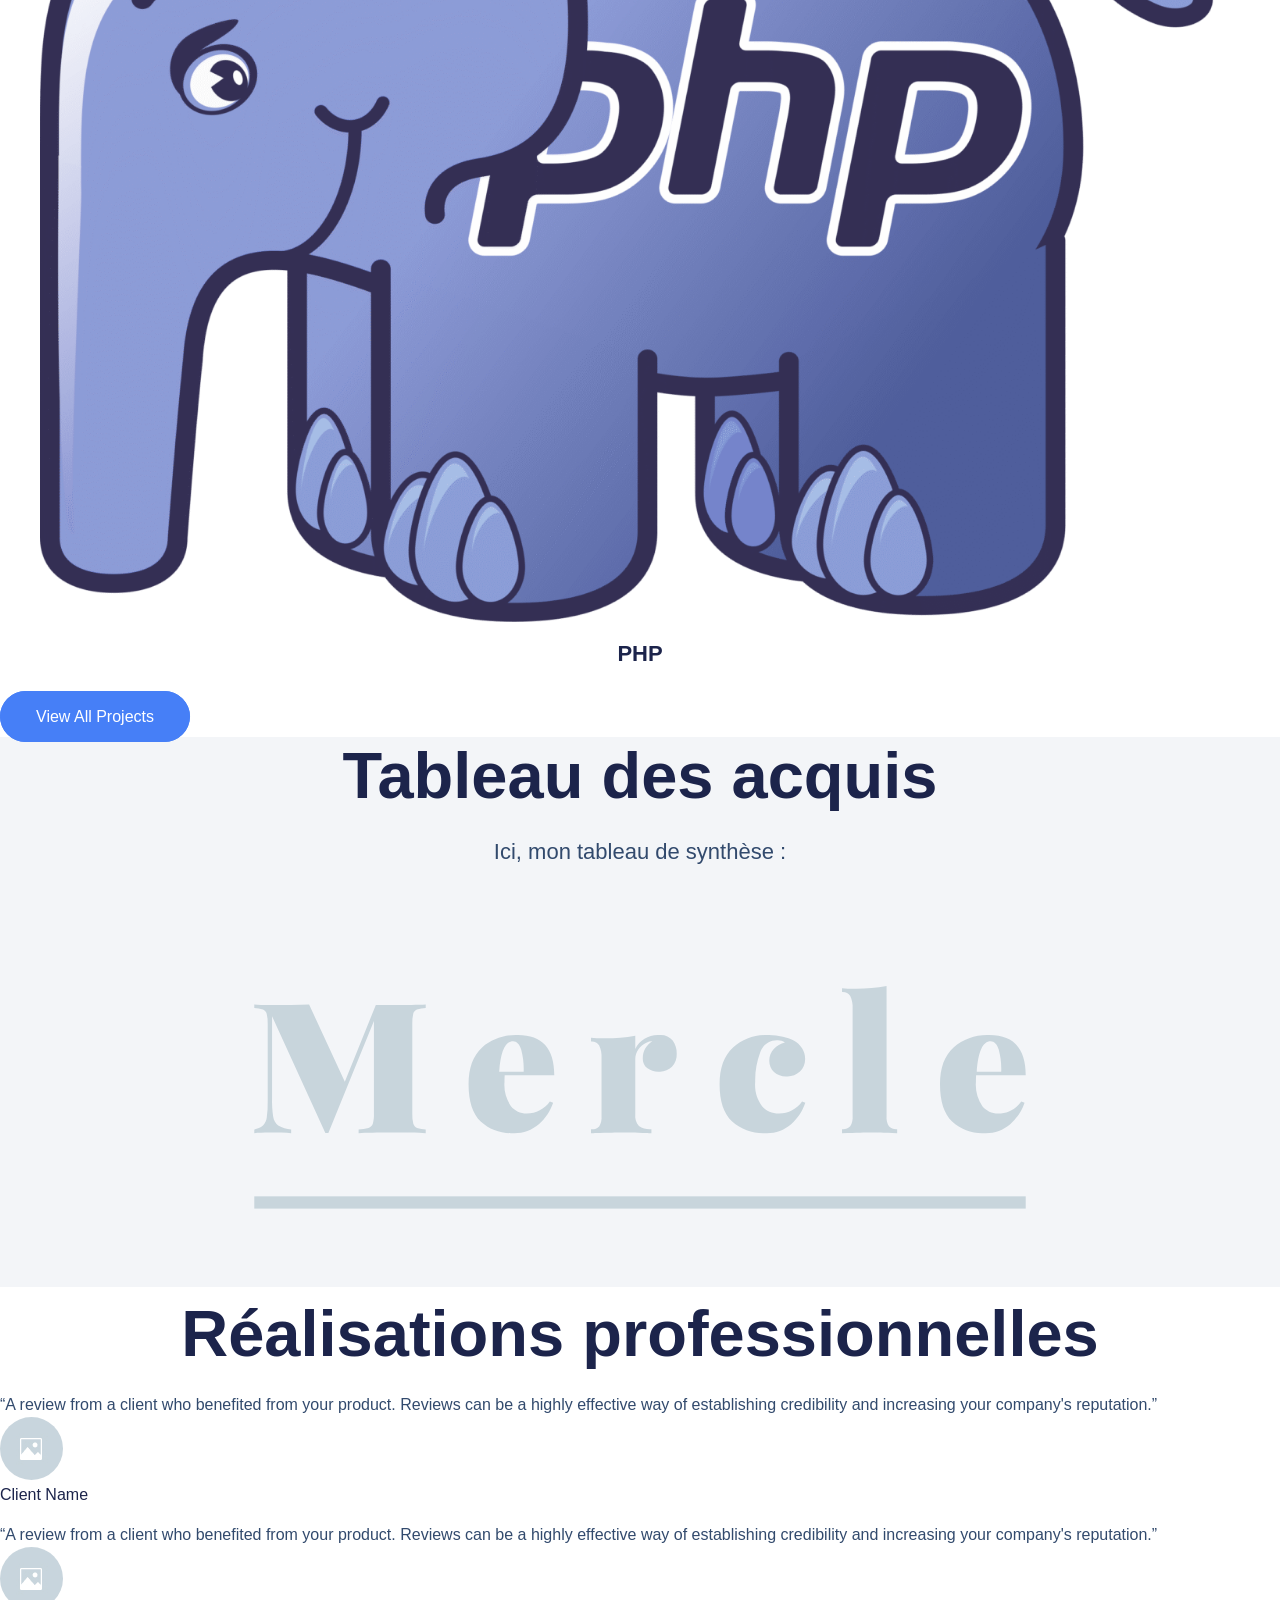
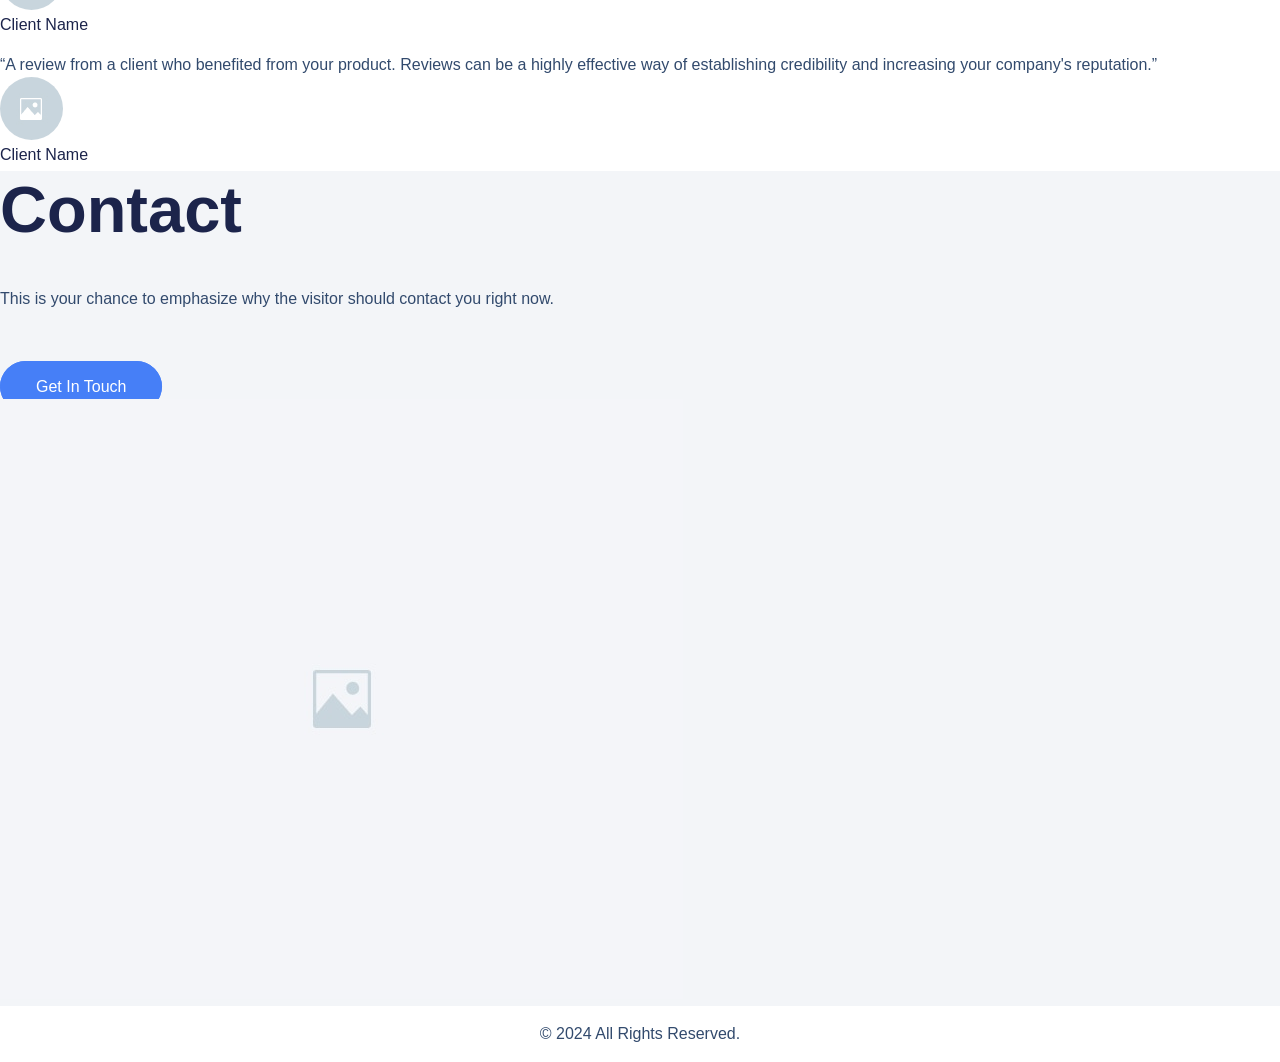
==== commit 5cb06a8c: "maj" ====
--- a/index.html
+++ b/index.html
@@ -37,12 +37,12 @@
 <link rel="stylesheet" id="widget-heading-css" href="/wp-content/plugins/elementor/assets/css/widget-heading.min.css?ver=3.28.4" media="all">
 <link rel="stylesheet" id="e-animation-fadeInDown-css" href="/wp-content/plugins/elementor/assets/lib/animations/styles/fadeInDown.min.css?ver=3.28.4" media="all">
 <link rel="stylesheet" id="widget-image-css" href="/wp-content/plugins/elementor/assets/css/widget-image.min.css?ver=3.28.4" media="all">
+<link rel="stylesheet" id="widget-image-gallery-css" href="/wp-content/plugins/elementor/assets/css/widget-image-gallery.min.css?ver=3.28.4" media="all">
 <link rel="stylesheet" id="swiper-css" href="/wp-content/plugins/elementor/assets/lib/swiper/v8/css/swiper.min.css?ver=8.4.5" media="all">
 <link rel="stylesheet" id="e-swiper-css" href="/wp-content/plugins/elementor/assets/css/conditionals/e-swiper.min.css?ver=3.28.4" media="all">
-<link rel="stylesheet" id="widget-image-gallery-css" href="/wp-content/plugins/elementor/assets/css/widget-image-gallery.min.css?ver=3.28.4" media="all">
 <link rel="stylesheet" id="widget-image-carousel-css" href="/wp-content/plugins/elementor/assets/css/widget-image-carousel.min.css?ver=3.28.4" media="all">
 <link rel="stylesheet" id="widget-testimonial-css" href="/wp-content/plugins/elementor/assets/css/widget-testimonial.min.css?ver=3.28.4" media="all">
-<link rel="stylesheet" id="elementor-post-58-css" href="/wp-content/uploads/elementor/css/post-58.css?ver=1746370092" media="all">
+<link rel="stylesheet" id="elementor-post-58-css" href="/wp-content/uploads/elementor/css/post-58.css?ver=1746379188" media="all">
 <link rel="stylesheet" id="elementor-gf-local-poppins-css" href="/wp-content/uploads/elementor/google-fonts/css/poppins.css?ver=1746364653" media="all">
 <script src="/wp-includes/js/jquery/jquery.min.js?ver=3.7.1" id="jquery-core-js"></script>
 <script src="/wp-includes/js/jquery/jquery-migrate.min.js?ver=3.4.1" id="jquery-migrate-js"></script>
@@ -149,33 +149,54 @@
 		<div class="elementor-element elementor-element-5b47e6ab e-con-full e-flex e-con e-child" data-id="5b47e6ab" data-element_type="container">
 				<div class="elementor-element elementor-element-3f9683f3 elementor-widget elementor-widget-image" data-id="3f9683f3" data-element_type="widget" data-widget_type="image.default">
 				<div class="elementor-widget-container">
-															<img fetchpriority="high" decoding="async" width="683" height="600" src="/wp-content/uploads/2025/05/Image_Placeholder-13122021.jpg" class="attachment-full size-full wp-image-43" alt="" srcset="/wp-content/uploads/2025/05/Image_Placeholder-13122021.jpg 683w, /wp-content/uploads/2025/05/Image_Placeholder-13122021-300x264.jpg 300w" sizes="(max-width: 683px) 100vw, 683px">															</div>
+															<img fetchpriority="high" decoding="async" width="1280" height="853" src="/wp-content/uploads/2025/05/application-1756260_1280.png" class="attachment-full size-full wp-image-89" alt="" srcset="/wp-content/uploads/2025/05/application-1756260_1280.png 1280w, /wp-content/uploads/2025/05/application-1756260_1280-300x200.png 300w, /wp-content/uploads/2025/05/application-1756260_1280-1024x682.png 1024w, /wp-content/uploads/2025/05/application-1756260_1280-768x512.png 768w" sizes="(max-width: 1280px) 100vw, 1280px">															</div>
 				</div>
 				</div>
 				</div>
 		<div class="elementor-element elementor-element-a0f57ec e-con-full e-flex e-con e-parent" data-id="a0f57ec" data-element_type="container">
 				<div class="elementor-element elementor-element-49b32ff7 elementor-widget elementor-widget-heading" data-id="49b32ff7" data-element_type="widget" data-widget_type="heading.default">
 				<div class="elementor-widget-container">
-					<h2 class="elementor-heading-title elementor-size-default">Recent Projects</h2>				</div>
+					<h2 class="elementor-heading-title elementor-size-default">Compétences</h2>				</div>
 				</div>
 				<div class="elementor-element elementor-element-825c12f elementor-widget elementor-widget-heading" data-id="825c12f" data-element_type="widget" data-widget_type="heading.default">
 				<div class="elementor-widget-container">
-					<h5 class="elementor-heading-title elementor-size-default">A short description that introduces visitors to your portfolio</h5>				</div>
+					<h5 class="elementor-heading-title elementor-size-default">Voici certaines des compétences que j'ai acquis durant ces dernières années :</h5>				</div>
 				</div>
 				<div class="elementor-element elementor-element-53a6c907 gallery-spacing-custom elementor-widget elementor-widget-image-gallery" data-id="53a6c907" data-element_type="widget" data-widget_type="image-gallery.default">
 				<div class="elementor-widget-container">
 							<div class="elementor-image-gallery">
-			<div id="gallery-1" class="gallery galleryid-58 gallery-columns-3 gallery-size-full">
+			<div id="gallery-1" class="gallery galleryid-58 gallery-columns-5 gallery-size-full">
 <figure class="gallery-item">
 			<div class="gallery-icon landscape">
-				<a data-elementor-open-lightbox="yes" data-elementor-lightbox-slideshow="53a6c907" data-elementor-lightbox-title="526x526_01.jpg" data-e-action-hash="#elementor-action%3Aaction%3Dlightbox%26settings%3DeyJpZCI6MzAsInVybCI6Imh0dHA6XC9cL3N0aGlyYXJkcG9ydGZvbGlvLmxvY2FsXC93cC1jb250ZW50XC91cGxvYWRzXC8yMDI1XC8wNVwvNTI2eDUyNl8wMS5qcGciLCJzbGlkZXNob3ciOiI1M2E2YzkwNyJ9" href="/wp-content/uploads/2025/05/526x526_01.jpg"><img decoding="async" width="526" height="526" src="/wp-content/uploads/2025/05/526x526_01.jpg" class="attachment-full size-full" alt="" srcset="/wp-content/uploads/2025/05/526x526_01.jpg 526w, /wp-content/uploads/2025/05/526x526_01-300x300.jpg 300w, /wp-content/uploads/2025/05/526x526_01-150x150.jpg 150w" sizes="(max-width: 526px) 100vw, 526px"></a>
-			</div></figure><figure class="gallery-item">
+				<img decoding="async" width="300" height="300" src="/wp-content/uploads/2025/05/Visual_Studio_Code_1.35_icon.svg-e1746378807616.png" class="attachment-full size-full" alt="" aria-describedby="gallery-1-91">
+			</div>
+				<figcaption class="wp-caption-text gallery-caption" id="gallery-1-91">
+				VsCode
+				</figcaption></figure><figure class="gallery-item">
+			<div class="gallery-icon portrait">
+				<img decoding="async" width="300" height="329" src="/wp-content/uploads/2025/05/Python-logo-notext.svg-e1746378830386.png" class="attachment-full size-full" alt="" aria-describedby="gallery-1-92">
+			</div>
+				<figcaption class="wp-caption-text gallery-caption" id="gallery-1-92">
+				Python
+				</figcaption></figure><figure class="gallery-item">
 			<div class="gallery-icon landscape">
-				<a data-elementor-open-lightbox="yes" data-elementor-lightbox-slideshow="53a6c907" data-elementor-lightbox-title="526x526_02.jpg" data-e-action-hash="#elementor-action%3Aaction%3Dlightbox%26settings%3DeyJpZCI6MzEsInVybCI6Imh0dHA6XC9cL3N0aGlyYXJkcG9ydGZvbGlvLmxvY2FsXC93cC1jb250ZW50XC91cGxvYWRzXC8yMDI1XC8wNVwvNTI2eDUyNl8wMi5qcGciLCJzbGlkZXNob3ciOiI1M2E2YzkwNyJ9" href="/wp-content/uploads/2025/05/526x526_02.jpg"><img decoding="async" width="526" height="526" src="/wp-content/uploads/2025/05/526x526_02.jpg" class="attachment-full size-full" alt="" srcset="/wp-content/uploads/2025/05/526x526_02.jpg 526w, /wp-content/uploads/2025/05/526x526_02-300x300.jpg 300w, /wp-content/uploads/2025/05/526x526_02-150x150.jpg 150w" sizes="(max-width: 526px) 100vw, 526px"></a>
-			</div></figure><figure class="gallery-item">
+				<img loading="lazy" decoding="async" width="300" height="300" src="/wp-content/uploads/2025/05/flutter-e1746378854795.png" class="attachment-full size-full" alt="" aria-describedby="gallery-1-94">
+			</div>
+				<figcaption class="wp-caption-text gallery-caption" id="gallery-1-94">
+				Flutter
+				</figcaption></figure><figure class="gallery-item">
 			<div class="gallery-icon landscape">
-				<a data-elementor-open-lightbox="yes" data-elementor-lightbox-slideshow="53a6c907" data-elementor-lightbox-title="526x526.jpg" data-e-action-hash="#elementor-action%3Aaction%3Dlightbox%26settings%3DeyJpZCI6MzIsInVybCI6Imh0dHA6XC9cL3N0aGlyYXJkcG9ydGZvbGlvLmxvY2FsXC93cC1jb250ZW50XC91cGxvYWRzXC8yMDI1XC8wNVwvNTI2eDUyNi5qcGciLCJzbGlkZXNob3ciOiI1M2E2YzkwNyJ9" href="/wp-content/uploads/2025/05/526x526.jpg"><img loading="lazy" decoding="async" width="526" height="526" src="/wp-content/uploads/2025/05/526x526.jpg" class="attachment-full size-full" alt="" srcset="/wp-content/uploads/2025/05/526x526.jpg 526w, /wp-content/uploads/2025/05/526x526-300x300.jpg 300w, /wp-content/uploads/2025/05/526x526-150x150.jpg 150w" sizes="(max-width: 526px) 100vw, 526px"></a>
-			</div></figure>
+				<img loading="lazy" decoding="async" width="300" height="300" src="/wp-content/uploads/2025/05/mysql_plain_wordmark_logo_icon_146415-e1746378887737.webp" class="attachment-full size-full" alt="" aria-describedby="gallery-1-97">
+			</div>
+				<figcaption class="wp-caption-text gallery-caption" id="gallery-1-97">
+				MySQL
+				</figcaption></figure><figure class="gallery-item">
+			<div class="gallery-icon landscape">
+				<img loading="lazy" decoding="async" width="2560" height="1756" src="/wp-content/uploads/2025/05/Webysther_20160423_-_Elephpant.svg.png" class="attachment-full size-full" alt="" aria-describedby="gallery-1-99" srcset="/wp-content/uploads/2025/05/Webysther_20160423_-_Elephpant.svg.png 2560w, /wp-content/uploads/2025/05/Webysther_20160423_-_Elephpant.svg-300x206.png 300w, /wp-content/uploads/2025/05/Webysther_20160423_-_Elephpant.svg-1024x702.png 1024w, /wp-content/uploads/2025/05/Webysther_20160423_-_Elephpant.svg-768x527.png 768w, /wp-content/uploads/2025/05/Webysther_20160423_-_Elephpant.svg-1536x1054.png 1536w, /wp-content/uploads/2025/05/Webysther_20160423_-_Elephpant.svg-2048x1405.png 2048w" sizes="(max-width: 2560px) 100vw, 2560px">
+			</div>
+				<figcaption class="wp-caption-text gallery-caption" id="gallery-1-99">
+				PHP
+				</figcaption></figure>
 		</div>
 		</div>
 						</div>
@@ -195,11 +216,11 @@
 		<div class="elementor-element elementor-element-294cc845 e-con-full e-flex e-con e-parent" data-id="294cc845" data-element_type="container" data-settings="{&quot;background_background&quot;:&quot;classic&quot;}">
 				<div class="elementor-element elementor-element-5358ca67 elementor-widget elementor-widget-heading" data-id="5358ca67" data-element_type="widget" data-widget_type="heading.default">
 				<div class="elementor-widget-container">
-					<h2 class="elementor-heading-title elementor-size-default">As Featured In</h2>				</div>
+					<h2 class="elementor-heading-title elementor-size-default">Tableau des acquis</h2>				</div>
 				</div>
 				<div class="elementor-element elementor-element-595c7150 elementor-widget elementor-widget-heading" data-id="595c7150" data-element_type="widget" data-widget_type="heading.default">
 				<div class="elementor-widget-container">
-					<h5 class="elementor-heading-title elementor-size-default">This is a space to showcase any publications your work has been featured in</h5>				</div>
+					<h5 class="elementor-heading-title elementor-size-default">Ici, mon tableau de synthèse :</h5>				</div>
 				</div>
 				<div class="elementor-element elementor-element-151f62bb elementor-widget elementor-widget-image-carousel" data-id="151f62bb" data-element_type="widget" data-settings="{&quot;slides_to_show&quot;:&quot;6&quot;,&quot;slides_to_show_tablet&quot;:&quot;3&quot;,&quot;navigation&quot;:&quot;none&quot;,&quot;pause_on_hover&quot;:&quot;no&quot;,&quot;pause_on_interaction&quot;:&quot;no&quot;,&quot;image_spacing_custom&quot;:{&quot;unit&quot;:&quot;px&quot;,&quot;size&quot;:&quot;55&quot;,&quot;sizes&quot;:[]},&quot;slides_to_scroll_tablet&quot;:&quot;1&quot;,&quot;slides_to_show_mobile&quot;:&quot;1&quot;,&quot;autoplay&quot;:&quot;yes&quot;,&quot;autoplay_speed&quot;:5000,&quot;infinite&quot;:&quot;yes&quot;,&quot;speed&quot;:500,&quot;image_spacing_custom_tablet&quot;:{&quot;unit&quot;:&quot;px&quot;,&quot;size&quot;:&quot;&quot;,&quot;sizes&quot;:[]}}" data-widget_type="image-carousel.default">
 				<div class="elementor-widget-container">
@@ -218,7 +239,7 @@
 		<div class="elementor-element elementor-element-10ab63b e-con-full e-flex e-con e-parent" data-id="10ab63b" data-element_type="container">
 				<div class="elementor-element elementor-element-7a079370 elementor-widget elementor-widget-heading" data-id="7a079370" data-element_type="widget" data-widget_type="heading.default">
 				<div class="elementor-widget-container">
-					<h2 class="elementor-heading-title elementor-size-default">Client Testimonials</h2>				</div>
+					<h2 class="elementor-heading-title elementor-size-default">Réalisations professionnelles </h2>				</div>
 				</div>
 		<div class="elementor-element elementor-element-15da63c3 e-con-full e-flex e-con e-child" data-id="15da63c3" data-element_type="container">
 				<div class="elementor-element elementor-element-5a8649bb elementor-widget elementor-widget-testimonial" data-id="5a8649bb" data-element_type="widget" data-widget_type="testimonial.default">
@@ -281,7 +302,7 @@
 		<div class="elementor-element elementor-element-64baf2cb e-con-full e-flex e-con e-child" data-id="64baf2cb" data-element_type="container">
 				<div class="elementor-element elementor-element-439cd7c4 elementor-widget elementor-widget-heading" data-id="439cd7c4" data-element_type="widget" data-widget_type="heading.default">
 				<div class="elementor-widget-container">
-					<h2 class="elementor-heading-title elementor-size-default">A Title That Gets the Visitor to Contact You</h2>				</div>
+					<h2 class="elementor-heading-title elementor-size-default">Contact</h2>				</div>
 				</div>
 				<div class="elementor-element elementor-element-bfaa58b elementor-widget elementor-widget-text-editor" data-id="bfaa58b" data-element_type="widget" data-widget_type="text-editor.default">
 				<div class="elementor-widget-container">
@@ -302,7 +323,7 @@
 		<div class="elementor-element elementor-element-5a16065 e-con-full e-flex e-con e-child" data-id="5a16065" data-element_type="container">
 				<div class="elementor-element elementor-element-15f5d1e1 elementor-widget elementor-widget-image" data-id="15f5d1e1" data-element_type="widget" data-widget_type="image.default">
 				<div class="elementor-widget-container">
-															<img fetchpriority="high" decoding="async" width="683" height="600" src="/wp-content/uploads/2025/05/Image_Placeholder-13122021.jpg" class="attachment-full size-full wp-image-43" alt="" srcset="/wp-content/uploads/2025/05/Image_Placeholder-13122021.jpg 683w, /wp-content/uploads/2025/05/Image_Placeholder-13122021-300x264.jpg 300w" sizes="(max-width: 683px) 100vw, 683px">															</div>
+															<img loading="lazy" decoding="async" width="683" height="600" src="/wp-content/uploads/2025/05/Image_Placeholder-13122021.jpg" class="attachment-full size-full wp-image-43" alt="" srcset="/wp-content/uploads/2025/05/Image_Placeholder-13122021.jpg 683w, /wp-content/uploads/2025/05/Image_Placeholder-13122021-300x264.jpg 300w" sizes="(max-width: 683px) 100vw, 683px">															</div>
 				</div>
 				</div>
 				</div>
--- a/wp-content/uploads/elementor/css/post-58.css
+++ b/wp-content/uploads/elementor/css/post-58.css
@@ -1 +1 @@
-.elementor-58 .elementor-element.elementor-element-7426c920{--display:flex;--min-height:95vh;--flex-direction:column;--container-widget-width:calc( ( 1 - var( --container-widget-flex-grow ) ) * 100% );--container-widget-height:initial;--container-widget-flex-grow:0;--container-widget-align-self:initial;--flex-wrap-mobile:wrap;--justify-content:center;--align-items:stretch;--gap:0px 0px;--row-gap:0px;--column-gap:0px;}.elementor-58 .elementor-element.elementor-element-7426c920:not(.elementor-motion-effects-element-type-background), .elementor-58 .elementor-element.elementor-element-7426c920 > .elementor-motion-effects-container > .elementor-motion-effects-layer{background-color:var( --e-global-color-secondary );background-image:url("/wp-content/uploads/2025/05/technology-785742_1920-1.jpg");background-position:bottom right;background-repeat:no-repeat;background-size:auto;}.elementor-widget-heading .elementor-heading-title{font-family:var( --e-global-typography-primary-font-family ), Sans-serif;font-size:var( --e-global-typography-primary-font-size );font-weight:var( --e-global-typography-primary-font-weight );text-transform:var( --e-global-typography-primary-text-transform );font-style:var( --e-global-typography-primary-font-style );text-decoration:var( --e-global-typography-primary-text-decoration );line-height:var( --e-global-typography-primary-line-height );letter-spacing:var( --e-global-typography-primary-letter-spacing );color:var( --e-global-color-primary );}.elementor-58 .elementor-element.elementor-element-4a0fd027{text-align:center;}.elementor-58 .elementor-element.elementor-element-4a0fd027 .elementor-heading-title{font-family:var( --e-global-typography-b2deeae-font-family ), Sans-serif;font-size:var( --e-global-typography-b2deeae-font-size );font-weight:var( --e-global-typography-b2deeae-font-weight );text-transform:var( --e-global-typography-b2deeae-text-transform );font-style:var( --e-global-typography-b2deeae-font-style );text-decoration:var( --e-global-typography-b2deeae-text-decoration );line-height:var( --e-global-typography-b2deeae-line-height );letter-spacing:var( --e-global-typography-b2deeae-letter-spacing );color:#FFFFFF;}.elementor-58 .elementor-element.elementor-element-505bff5e > .elementor-widget-container{padding:0% 25% 0% 25%;}.elementor-58 .elementor-element.elementor-element-505bff5e{text-align:center;}.elementor-58 .elementor-element.elementor-element-505bff5e .elementor-heading-title{font-family:var( --e-global-typography-c05b693-font-family ), Sans-serif;font-size:var( --e-global-typography-c05b693-font-size );font-weight:var( --e-global-typography-c05b693-font-weight );text-transform:var( --e-global-typography-c05b693-text-transform );font-style:var( --e-global-typography-c05b693-font-style );text-decoration:var( --e-global-typography-c05b693-text-decoration );line-height:var( --e-global-typography-c05b693-line-height );letter-spacing:var( --e-global-typography-c05b693-letter-spacing );-webkit-text-stroke-width:0px;stroke-width:0px;-webkit-text-stroke-color:#000;stroke:#000;text-shadow:1px 0px 0px #000000;color:#FFFFFF;}.elementor-58 .elementor-element.elementor-element-3034535b{--display:flex;--flex-direction:row;--container-widget-width:calc( ( 1 - var( --container-widget-flex-grow ) ) * 100% );--container-widget-height:100%;--container-widget-flex-grow:1;--container-widget-align-self:stretch;--flex-wrap-mobile:wrap;--align-items:center;--gap:0px 0px;--row-gap:0px;--column-gap:0px;--margin-top:12%;--margin-bottom:0%;--margin-left:0%;--margin-right:0%;--padding-top:0%;--padding-bottom:0%;--padding-left:12%;--padding-right:12%;}.elementor-58 .elementor-element.elementor-element-6a263b30{--display:flex;--min-height:0px;--gap:8px 8px;--row-gap:8px;--column-gap:8px;--padding-top:0%;--padding-bottom:0%;--padding-left:0%;--padding-right:10%;}.elementor-58 .elementor-element.elementor-element-39b4cc8f{width:var( --container-widget-width, 376.016px );max-width:376.016px;--container-widget-width:376.016px;--container-widget-flex-grow:0;text-align:left;}.elementor-58 .elementor-element.elementor-element-39b4cc8f > .elementor-widget-container{margin:0px 0px 0px 0px;padding:0px 0px 0px 0px;}.elementor-58 .elementor-element.elementor-element-39b4cc8f.elementor-element{--flex-grow:0;--flex-shrink:0;}.elementor-58 .elementor-element.elementor-element-2ef045f7 .elementor-heading-title{font-family:var( --e-global-typography-6558fb1-font-family ), Sans-serif;font-size:var( --e-global-typography-6558fb1-font-size );font-weight:var( --e-global-typography-6558fb1-font-weight );text-transform:var( --e-global-typography-6558fb1-text-transform );font-style:var( --e-global-typography-6558fb1-font-style );text-decoration:var( --e-global-typography-6558fb1-text-decoration );line-height:var( --e-global-typography-6558fb1-line-height );letter-spacing:var( --e-global-typography-6558fb1-letter-spacing );color:var( --e-global-color-text );}.elementor-widget-text-editor{font-family:var( --e-global-typography-text-font-family ), Sans-serif;font-size:var( --e-global-typography-text-font-size );font-weight:var( --e-global-typography-text-font-weight );text-transform:var( --e-global-typography-text-text-transform );font-style:var( --e-global-typography-text-font-style );text-decoration:var( --e-global-typography-text-text-decoration );line-height:var( --e-global-typography-text-line-height );letter-spacing:var( --e-global-typography-text-letter-spacing );color:var( --e-global-color-text );}.elementor-widget-text-editor.elementor-drop-cap-view-stacked .elementor-drop-cap{background-color:var( --e-global-color-primary );}.elementor-widget-text-editor.elementor-drop-cap-view-framed .elementor-drop-cap, .elementor-widget-text-editor.elementor-drop-cap-view-default .elementor-drop-cap{color:var( --e-global-color-primary );border-color:var( --e-global-color-primary );}.elementor-58 .elementor-element.elementor-element-6cca1cbf > .elementor-widget-container{margin:3% 0% 0% 0%;}.elementor-widget-button .elementor-button{background-color:var( --e-global-color-accent );font-family:var( --e-global-typography-accent-font-family ), Sans-serif;font-size:var( --e-global-typography-accent-font-size );font-weight:var( --e-global-typography-accent-font-weight );text-transform:var( --e-global-typography-accent-text-transform );font-style:var( --e-global-typography-accent-font-style );text-decoration:var( --e-global-typography-accent-text-decoration );line-height:var( --e-global-typography-accent-line-height );letter-spacing:var( --e-global-typography-accent-letter-spacing );}.elementor-58 .elementor-element.elementor-element-5b473ebf .elementor-button:hover, .elementor-58 .elementor-element.elementor-element-5b473ebf .elementor-button:focus{background-color:var( --e-global-color-86b4fcd );color:var( --e-global-color-accent );}.elementor-58 .elementor-element.elementor-element-5b473ebf > .elementor-widget-container{margin:5% 0% 0% 0%;}.elementor-58 .elementor-element.elementor-element-5b473ebf .elementor-button-content-wrapper{flex-direction:row;}.elementor-58 .elementor-element.elementor-element-5b473ebf .elementor-button{fill:var( --e-global-color-d6cea4e );color:var( --e-global-color-d6cea4e );border-style:solid;border-width:1px 1px 1px 1px;border-color:var( --e-global-color-accent );border-radius:100px 100px 100px 100px;padding:16px 60px 16px 60px;}.elementor-58 .elementor-element.elementor-element-5b473ebf .elementor-button:hover svg, .elementor-58 .elementor-element.elementor-element-5b473ebf .elementor-button:focus svg{fill:var( --e-global-color-accent );}.elementor-58 .elementor-element.elementor-element-5b47e6ab{--display:flex;}.elementor-widget-image .widget-image-caption{color:var( --e-global-color-text );font-family:var( --e-global-typography-text-font-family ), Sans-serif;font-size:var( --e-global-typography-text-font-size );font-weight:var( --e-global-typography-text-font-weight );text-transform:var( --e-global-typography-text-text-transform );font-style:var( --e-global-typography-text-font-style );text-decoration:var( --e-global-typography-text-text-decoration );line-height:var( --e-global-typography-text-line-height );letter-spacing:var( --e-global-typography-text-letter-spacing );}.elementor-58 .elementor-element.elementor-element-a0f57ec{--display:flex;--flex-direction:column;--container-widget-width:calc( ( 1 - var( --container-widget-flex-grow ) ) * 100% );--container-widget-height:initial;--container-widget-flex-grow:0;--container-widget-align-self:initial;--flex-wrap-mobile:wrap;--align-items:stretch;--gap:0px 0px;--row-gap:0px;--column-gap:0px;--overflow:hidden;--margin-top:12%;--margin-bottom:0%;--margin-left:0%;--margin-right:0%;--padding-top:0%;--padding-bottom:0%;--padding-left:8%;--padding-right:8%;}.elementor-58 .elementor-element.elementor-element-49b32ff7{text-align:center;}.elementor-58 .elementor-element.elementor-element-49b32ff7 .elementor-heading-title{font-family:var( --e-global-typography-primary-font-family ), Sans-serif;font-size:var( --e-global-typography-primary-font-size );font-weight:var( --e-global-typography-primary-font-weight );text-transform:var( --e-global-typography-primary-text-transform );font-style:var( --e-global-typography-primary-font-style );text-decoration:var( --e-global-typography-primary-text-decoration );line-height:var( --e-global-typography-primary-line-height );letter-spacing:var( --e-global-typography-primary-letter-spacing );}.elementor-58 .elementor-element.elementor-element-825c12f > .elementor-widget-container{padding:0% 25% 0% 25%;}.elementor-58 .elementor-element.elementor-element-825c12f{text-align:center;}.elementor-58 .elementor-element.elementor-element-825c12f .elementor-heading-title{font-family:var( --e-global-typography-c05b693-font-family ), Sans-serif;font-size:var( --e-global-typography-c05b693-font-size );font-weight:var( --e-global-typography-c05b693-font-weight );text-transform:var( --e-global-typography-c05b693-text-transform );font-style:var( --e-global-typography-c05b693-font-style );text-decoration:var( --e-global-typography-c05b693-text-decoration );line-height:var( --e-global-typography-c05b693-line-height );letter-spacing:var( --e-global-typography-c05b693-letter-spacing );color:var( --e-global-color-text );}.elementor-widget-image-gallery .gallery-item .gallery-caption{font-family:var( --e-global-typography-accent-font-family ), Sans-serif;font-size:var( --e-global-typography-accent-font-size );font-weight:var( --e-global-typography-accent-font-weight );text-transform:var( --e-global-typography-accent-text-transform );font-style:var( --e-global-typography-accent-font-style );text-decoration:var( --e-global-typography-accent-text-decoration );line-height:var( --e-global-typography-accent-line-height );letter-spacing:var( --e-global-typography-accent-letter-spacing );}.elementor-58 .elementor-element.elementor-element-53a6c907 > .elementor-widget-container{margin:5% 0% 0% 0%;}.elementor-58 .elementor-element.elementor-element-53a6c907 .gallery-item{padding:0 30px 30px 0;}.elementor-58 .elementor-element.elementor-element-53a6c907 .gallery{margin:0 -30px -30px 0;}.elementor-58 .elementor-element.elementor-element-53a6c907 .gallery-item .gallery-caption{text-align:center;color:var( --e-global-color-primary );font-family:var( --e-global-typography-392b9e0-font-family ), Sans-serif;font-size:var( --e-global-typography-392b9e0-font-size );font-weight:var( --e-global-typography-392b9e0-font-weight );text-transform:var( --e-global-typography-392b9e0-text-transform );font-style:var( --e-global-typography-392b9e0-font-style );text-decoration:var( --e-global-typography-392b9e0-text-decoration );line-height:var( --e-global-typography-392b9e0-line-height );letter-spacing:var( --e-global-typography-392b9e0-letter-spacing );}.elementor-58 .elementor-element.elementor-element-5a92b038 .elementor-button:hover, .elementor-58 .elementor-element.elementor-element-5a92b038 .elementor-button:focus{background-color:var( --e-global-color-86b4fcd );color:var( --e-global-color-accent );}.elementor-58 .elementor-element.elementor-element-5a92b038 > .elementor-widget-container{margin:2% 0% 0% 0%;}.elementor-58 .elementor-element.elementor-element-5a92b038 .elementor-button{fill:var( --e-global-color-d6cea4e );color:var( --e-global-color-d6cea4e );border-style:solid;border-width:1px 1px 1px 1px;border-color:var( --e-global-color-accent );border-radius:100px 100px 100px 100px;padding:16px 35px 16px 35px;}.elementor-58 .elementor-element.elementor-element-5a92b038 .elementor-button:hover svg, .elementor-58 .elementor-element.elementor-element-5a92b038 .elementor-button:focus svg{fill:var( --e-global-color-accent );}.elementor-58 .elementor-element.elementor-element-294cc845{--display:flex;--flex-direction:column;--container-widget-width:calc( ( 1 - var( --container-widget-flex-grow ) ) * 100% );--container-widget-height:initial;--container-widget-flex-grow:0;--container-widget-align-self:initial;--flex-wrap-mobile:wrap;--align-items:stretch;--gap:0px 0px;--row-gap:0px;--column-gap:0px;--margin-top:12%;--margin-bottom:0%;--margin-left:0%;--margin-right:0%;--padding-top:5%;--padding-bottom:7%;--padding-left:8%;--padding-right:8%;}.elementor-58 .elementor-element.elementor-element-294cc845:not(.elementor-motion-effects-element-type-background), .elementor-58 .elementor-element.elementor-element-294cc845 > .elementor-motion-effects-container > .elementor-motion-effects-layer{background-color:var( --e-global-color-secondary );}.elementor-58 .elementor-element.elementor-element-5358ca67{text-align:center;}.elementor-58 .elementor-element.elementor-element-5358ca67 .elementor-heading-title{font-family:var( --e-global-typography-primary-font-family ), Sans-serif;font-size:var( --e-global-typography-primary-font-size );font-weight:var( --e-global-typography-primary-font-weight );text-transform:var( --e-global-typography-primary-text-transform );font-style:var( --e-global-typography-primary-font-style );text-decoration:var( --e-global-typography-primary-text-decoration );line-height:var( --e-global-typography-primary-line-height );letter-spacing:var( --e-global-typography-primary-letter-spacing );color:var( --e-global-color-primary );}.elementor-58 .elementor-element.elementor-element-595c7150 > .elementor-widget-container{margin:0px 0px 50px 0px;padding:0% 30% 0% 30%;}.elementor-58 .elementor-element.elementor-element-595c7150{text-align:center;}.elementor-58 .elementor-element.elementor-element-595c7150 .elementor-heading-title{font-family:var( --e-global-typography-c05b693-font-family ), Sans-serif;font-size:var( --e-global-typography-c05b693-font-size );font-weight:var( --e-global-typography-c05b693-font-weight );text-transform:var( --e-global-typography-c05b693-text-transform );font-style:var( --e-global-typography-c05b693-font-style );text-decoration:var( --e-global-typography-c05b693-text-decoration );line-height:var( --e-global-typography-c05b693-line-height );letter-spacing:var( --e-global-typography-c05b693-letter-spacing );color:var( --e-global-color-text );}.elementor-58 .elementor-element.elementor-element-151f62bb{--e-image-carousel-slides-to-show:6;}.elementor-58 .elementor-element.elementor-element-151f62bb .swiper-wrapper{display:flex;align-items:center;}.elementor-58 .elementor-element.elementor-element-10ab63b{--display:flex;--flex-direction:column;--container-widget-width:calc( ( 1 - var( --container-widget-flex-grow ) ) * 100% );--container-widget-height:initial;--container-widget-flex-grow:0;--container-widget-align-self:initial;--flex-wrap-mobile:wrap;--align-items:stretch;--gap:0px 0px;--row-gap:0px;--column-gap:0px;--margin-top:8%;--margin-bottom:0%;--margin-left:0%;--margin-right:0%;--padding-top:0%;--padding-bottom:0%;--padding-left:8%;--padding-right:8%;}.elementor-58 .elementor-element.elementor-element-7a079370{text-align:center;}.elementor-58 .elementor-element.elementor-element-7a079370 .elementor-heading-title{font-family:var( --e-global-typography-primary-font-family ), Sans-serif;font-size:var( --e-global-typography-primary-font-size );font-weight:var( --e-global-typography-primary-font-weight );text-transform:var( --e-global-typography-primary-text-transform );font-style:var( --e-global-typography-primary-font-style );text-decoration:var( --e-global-typography-primary-text-decoration );line-height:var( --e-global-typography-primary-line-height );letter-spacing:var( --e-global-typography-primary-letter-spacing );}.elementor-58 .elementor-element.elementor-element-15da63c3{--display:flex;--flex-direction:row;--container-widget-width:calc( ( 1 - var( --container-widget-flex-grow ) ) * 100% );--container-widget-height:100%;--container-widget-flex-grow:1;--container-widget-align-self:stretch;--flex-wrap-mobile:wrap;--align-items:stretch;--gap:10% 10%;--row-gap:10%;--column-gap:10%;--margin-top:4%;--margin-bottom:0%;--margin-left:0%;--margin-right:0%;}.elementor-widget-testimonial .elementor-testimonial-content{color:var( --e-global-color-text );font-family:var( --e-global-typography-text-font-family ), Sans-serif;font-size:var( --e-global-typography-text-font-size );font-weight:var( --e-global-typography-text-font-weight );text-transform:var( --e-global-typography-text-text-transform );font-style:var( --e-global-typography-text-font-style );text-decoration:var( --e-global-typography-text-text-decoration );line-height:var( --e-global-typography-text-line-height );letter-spacing:var( --e-global-typography-text-letter-spacing );}.elementor-widget-testimonial .elementor-testimonial-name{color:var( --e-global-color-primary );font-family:var( --e-global-typography-primary-font-family ), Sans-serif;font-size:var( --e-global-typography-primary-font-size );font-weight:var( --e-global-typography-primary-font-weight );text-transform:var( --e-global-typography-primary-text-transform );font-style:var( --e-global-typography-primary-font-style );text-decoration:var( --e-global-typography-primary-text-decoration );line-height:var( --e-global-typography-primary-line-height );letter-spacing:var( --e-global-typography-primary-letter-spacing );}.elementor-widget-testimonial .elementor-testimonial-job{color:var( --e-global-color-secondary );font-family:var( --e-global-typography-secondary-font-family ), Sans-serif;font-size:var( --e-global-typography-secondary-font-size );font-weight:var( --e-global-typography-secondary-font-weight );text-transform:var( --e-global-typography-secondary-text-transform );font-style:var( --e-global-typography-secondary-font-style );text-decoration:var( --e-global-typography-secondary-text-decoration );line-height:var( --e-global-typography-secondary-line-height );letter-spacing:var( --e-global-typography-secondary-letter-spacing );}.elementor-58 .elementor-element.elementor-element-5a8649bb .elementor-testimonial-wrapper{text-align:left;}.elementor-58 .elementor-element.elementor-element-5a8649bb .elementor-testimonial-wrapper .elementor-testimonial-image img{width:63px;height:63px;border-radius:50px 50px 50px 50px;}.elementor-58 .elementor-element.elementor-element-5a8649bb .elementor-testimonial-name{font-family:var( --e-global-typography-accent-font-family ), Sans-serif;font-size:var( --e-global-typography-accent-font-size );font-weight:var( --e-global-typography-accent-font-weight );text-transform:var( --e-global-typography-accent-text-transform );font-style:var( --e-global-typography-accent-font-style );text-decoration:var( --e-global-typography-accent-text-decoration );line-height:var( --e-global-typography-accent-line-height );letter-spacing:var( --e-global-typography-accent-letter-spacing );}.elementor-58 .elementor-element.elementor-element-2843eab7 .elementor-testimonial-wrapper{text-align:left;}.elementor-58 .elementor-element.elementor-element-2843eab7 .elementor-testimonial-wrapper .elementor-testimonial-image img{width:63px;height:63px;border-radius:50px 50px 50px 50px;}.elementor-58 .elementor-element.elementor-element-2843eab7 .elementor-testimonial-name{font-family:var( --e-global-typography-accent-font-family ), Sans-serif;font-size:var( --e-global-typography-accent-font-size );font-weight:var( --e-global-typography-accent-font-weight );text-transform:var( --e-global-typography-accent-text-transform );font-style:var( --e-global-typography-accent-font-style );text-decoration:var( --e-global-typography-accent-text-decoration );line-height:var( --e-global-typography-accent-line-height );letter-spacing:var( --e-global-typography-accent-letter-spacing );}.elementor-58 .elementor-element.elementor-element-207e2b43 .elementor-testimonial-wrapper{text-align:left;}.elementor-58 .elementor-element.elementor-element-207e2b43 .elementor-testimonial-wrapper .elementor-testimonial-image img{width:63px;height:63px;border-radius:50px 50px 50px 50px;}.elementor-58 .elementor-element.elementor-element-207e2b43 .elementor-testimonial-name{font-family:var( --e-global-typography-accent-font-family ), Sans-serif;font-size:var( --e-global-typography-accent-font-size );font-weight:var( --e-global-typography-accent-font-weight );text-transform:var( --e-global-typography-accent-text-transform );font-style:var( --e-global-typography-accent-font-style );text-decoration:var( --e-global-typography-accent-text-decoration );line-height:var( --e-global-typography-accent-line-height );letter-spacing:var( --e-global-typography-accent-letter-spacing );}.elementor-58 .elementor-element.elementor-element-466e6448{--display:flex;--flex-direction:row;--container-widget-width:calc( ( 1 - var( --container-widget-flex-grow ) ) * 100% );--container-widget-height:100%;--container-widget-flex-grow:1;--container-widget-align-self:stretch;--flex-wrap-mobile:wrap;--align-items:center;--gap:0px 0px;--row-gap:0px;--column-gap:0px;--margin-top:8%;--margin-bottom:0%;--margin-left:0%;--margin-right:0%;--padding-top:0%;--padding-bottom:0%;--padding-left:8%;--padding-right:0%;}.elementor-58 .elementor-element.elementor-element-466e6448:not(.elementor-motion-effects-element-type-background), .elementor-58 .elementor-element.elementor-element-466e6448 > .elementor-motion-effects-container > .elementor-motion-effects-layer{background-color:var( --e-global-color-secondary );}.elementor-58 .elementor-element.elementor-element-64baf2cb{--display:flex;--gap:5px 5px;--row-gap:5px;--column-gap:5px;--padding-top:0%;--padding-bottom:0%;--padding-left:0%;--padding-right:5%;}.elementor-58 .elementor-element.elementor-element-bfaa58b > .elementor-widget-container{margin:3% 0% 0% 0%;padding:0% 30% 0% 0%;}.elementor-58 .elementor-element.elementor-element-1bd879b0 .elementor-button:hover, .elementor-58 .elementor-element.elementor-element-1bd879b0 .elementor-button:focus{background-color:var( --e-global-color-86b4fcd );color:var( --e-global-color-accent );}.elementor-58 .elementor-element.elementor-element-1bd879b0 > .elementor-widget-container{margin:5% 0% 0% 0%;}.elementor-58 .elementor-element.elementor-element-1bd879b0 .elementor-button{fill:var( --e-global-color-d6cea4e );color:var( --e-global-color-d6cea4e );border-style:solid;border-width:1px 1px 1px 1px;border-color:var( --e-global-color-accent );border-radius:100px 100px 100px 100px;padding:16px 35px 16px 35px;}.elementor-58 .elementor-element.elementor-element-1bd879b0 .elementor-button:hover svg, .elementor-58 .elementor-element.elementor-element-1bd879b0 .elementor-button:focus svg{fill:var( --e-global-color-accent );}.elementor-58 .elementor-element.elementor-element-5a16065{--display:flex;}@media(max-width:1024px){.elementor-58 .elementor-element.elementor-element-7426c920{--min-height:523px;--padding-top:0%;--padding-bottom:0%;--padding-left:5%;--padding-right:5%;}.elementor-widget-heading .elementor-heading-title{font-size:var( --e-global-typography-primary-font-size );line-height:var( --e-global-typography-primary-line-height );letter-spacing:var( --e-global-typography-primary-letter-spacing );}.elementor-58 .elementor-element.elementor-element-4a0fd027 .elementor-heading-title{font-size:var( --e-global-typography-b2deeae-font-size );line-height:var( --e-global-typography-b2deeae-line-height );letter-spacing:var( --e-global-typography-b2deeae-letter-spacing );}.elementor-58 .elementor-element.elementor-element-505bff5e .elementor-heading-title{font-size:var( --e-global-typography-c05b693-font-size );line-height:var( --e-global-typography-c05b693-line-height );letter-spacing:var( --e-global-typography-c05b693-letter-spacing );}.elementor-58 .elementor-element.elementor-element-3034535b{--flex-wrap:wrap;--margin-top:25%;--margin-bottom:0%;--margin-left:0%;--margin-right:0%;--padding-top:0%;--padding-bottom:0%;--padding-left:5%;--padding-right:5%;}.elementor-58 .elementor-element.elementor-element-6a263b30{--margin-top:10%;--margin-bottom:0%;--margin-left:0%;--margin-right:0%;}.elementor-58 .elementor-element.elementor-element-2ef045f7 .elementor-heading-title{font-size:var( --e-global-typography-6558fb1-font-size );line-height:var( --e-global-typography-6558fb1-line-height );letter-spacing:var( --e-global-typography-6558fb1-letter-spacing );}.elementor-widget-text-editor{font-size:var( --e-global-typography-text-font-size );line-height:var( --e-global-typography-text-line-height );letter-spacing:var( --e-global-typography-text-letter-spacing );}.elementor-widget-button .elementor-button{font-size:var( --e-global-typography-accent-font-size );line-height:var( --e-global-typography-accent-line-height );letter-spacing:var( --e-global-typography-accent-letter-spacing );}.elementor-58 .elementor-element.elementor-element-5b47e6ab.e-con{--order:-99999 /* order start hack */;}.elementor-widget-image .widget-image-caption{font-size:var( --e-global-typography-text-font-size );line-height:var( --e-global-typography-text-line-height );letter-spacing:var( --e-global-typography-text-letter-spacing );}.elementor-58 .elementor-element.elementor-element-a0f57ec{--margin-top:25%;--margin-bottom:0%;--margin-left:0%;--margin-right:0%;--padding-top:0%;--padding-bottom:0%;--padding-left:5%;--padding-right:5%;}.elementor-58 .elementor-element.elementor-element-49b32ff7 .elementor-heading-title{font-size:var( --e-global-typography-primary-font-size );line-height:var( --e-global-typography-primary-line-height );letter-spacing:var( --e-global-typography-primary-letter-spacing );}.elementor-58 .elementor-element.elementor-element-825c12f .elementor-heading-title{font-size:var( --e-global-typography-c05b693-font-size );line-height:var( --e-global-typography-c05b693-line-height );letter-spacing:var( --e-global-typography-c05b693-letter-spacing );}.elementor-widget-image-gallery .gallery-item .gallery-caption{font-size:var( --e-global-typography-accent-font-size );line-height:var( --e-global-typography-accent-line-height );letter-spacing:var( --e-global-typography-accent-letter-spacing );}.elementor-58 .elementor-element.elementor-element-53a6c907 .gallery-item .gallery-caption{font-size:var( --e-global-typography-392b9e0-font-size );line-height:var( --e-global-typography-392b9e0-line-height );letter-spacing:var( --e-global-typography-392b9e0-letter-spacing );}.elementor-58 .elementor-element.elementor-element-294cc845{--margin-top:25%;--margin-bottom:0%;--margin-left:0%;--margin-right:0%;--padding-top:5%;--padding-bottom:5%;--padding-left:5%;--padding-right:5%;}.elementor-58 .elementor-element.elementor-element-5358ca67 .elementor-heading-title{font-size:var( --e-global-typography-primary-font-size );line-height:var( --e-global-typography-primary-line-height );letter-spacing:var( --e-global-typography-primary-letter-spacing );}.elementor-58 .elementor-element.elementor-element-595c7150 > .elementor-widget-container{padding:0% 20% 0% 20%;}.elementor-58 .elementor-element.elementor-element-595c7150 .elementor-heading-title{font-size:var( --e-global-typography-c05b693-font-size );line-height:var( --e-global-typography-c05b693-line-height );letter-spacing:var( --e-global-typography-c05b693-letter-spacing );}.elementor-58 .elementor-element.elementor-element-151f62bb{--e-image-carousel-slides-to-show:3;}.elementor-58 .elementor-element.elementor-element-10ab63b{--margin-top:15%;--margin-bottom:0%;--margin-left:0%;--margin-right:0%;--padding-top:0%;--padding-bottom:0%;--padding-left:5%;--padding-right:5%;}.elementor-58 .elementor-element.elementor-element-7a079370 .elementor-heading-title{font-size:var( --e-global-typography-primary-font-size );line-height:var( --e-global-typography-primary-line-height );letter-spacing:var( --e-global-typography-primary-letter-spacing );}.elementor-58 .elementor-element.elementor-element-15da63c3{--gap:50px 0px;--row-gap:50px;--column-gap:0px;--flex-wrap:wrap;--padding-top:0%;--padding-bottom:0%;--padding-left:15%;--padding-right:15%;}.elementor-widget-testimonial .elementor-testimonial-content{font-size:var( --e-global-typography-text-font-size );line-height:var( --e-global-typography-text-line-height );letter-spacing:var( --e-global-typography-text-letter-spacing );}.elementor-widget-testimonial .elementor-testimonial-name{font-size:var( --e-global-typography-primary-font-size );line-height:var( --e-global-typography-primary-line-height );letter-spacing:var( --e-global-typography-primary-letter-spacing );}.elementor-widget-testimonial .elementor-testimonial-job{font-size:var( --e-global-typography-secondary-font-size );line-height:var( --e-global-typography-secondary-line-height );letter-spacing:var( --e-global-typography-secondary-letter-spacing );}.elementor-58 .elementor-element.elementor-element-5a8649bb .elementor-testimonial-name{font-size:var( --e-global-typography-accent-font-size );line-height:var( --e-global-typography-accent-line-height );letter-spacing:var( --e-global-typography-accent-letter-spacing );}.elementor-58 .elementor-element.elementor-element-2843eab7 .elementor-testimonial-name{font-size:var( --e-global-typography-accent-font-size );line-height:var( --e-global-typography-accent-line-height );letter-spacing:var( --e-global-typography-accent-letter-spacing );}.elementor-58 .elementor-element.elementor-element-207e2b43 .elementor-testimonial-name{font-size:var( --e-global-typography-accent-font-size );line-height:var( --e-global-typography-accent-line-height );letter-spacing:var( --e-global-typography-accent-letter-spacing );}.elementor-58 .elementor-element.elementor-element-466e6448{--margin-top:15%;--margin-bottom:0%;--margin-left:0%;--margin-right:0%;--padding-top:5%;--padding-bottom:5%;--padding-left:5%;--padding-right:5%;}.elementor-58 .elementor-element.elementor-element-64baf2cb{--padding-top:0px;--padding-bottom:0px;--padding-left:0px;--padding-right:0px;}.elementor-58 .elementor-element.elementor-element-bfaa58b > .elementor-widget-container{padding:0% 0% 0% 0%;}}@media(max-width:767px){.elementor-58 .elementor-element.elementor-element-7426c920{--min-height:71vh;}.elementor-widget-heading .elementor-heading-title{font-size:var( --e-global-typography-primary-font-size );line-height:var( --e-global-typography-primary-line-height );letter-spacing:var( --e-global-typography-primary-letter-spacing );}.elementor-58 .elementor-element.elementor-element-4a0fd027 .elementor-heading-title{font-size:var( --e-global-typography-b2deeae-font-size );line-height:var( --e-global-typography-b2deeae-line-height );letter-spacing:var( --e-global-typography-b2deeae-letter-spacing );}.elementor-58 .elementor-element.elementor-element-505bff5e > .elementor-widget-container{padding:0% 0% 0% 0%;}.elementor-58 .elementor-element.elementor-element-505bff5e .elementor-heading-title{font-size:var( --e-global-typography-c05b693-font-size );line-height:var( --e-global-typography-c05b693-line-height );letter-spacing:var( --e-global-typography-c05b693-letter-spacing );}.elementor-58 .elementor-element.elementor-element-3034535b{--margin-top:35%;--margin-bottom:0%;--margin-left:0%;--margin-right:0%;}.elementor-58 .elementor-element.elementor-element-6a263b30{--padding-top:0px;--padding-bottom:0px;--padding-left:0px;--padding-right:0px;}.elementor-58 .elementor-element.elementor-element-39b4cc8f{text-align:left;}.elementor-58 .elementor-element.elementor-element-2ef045f7 .elementor-heading-title{font-size:var( --e-global-typography-6558fb1-font-size );line-height:var( --e-global-typography-6558fb1-line-height );letter-spacing:var( --e-global-typography-6558fb1-letter-spacing );}.elementor-widget-text-editor{font-size:var( --e-global-typography-text-font-size );line-height:var( --e-global-typography-text-line-height );letter-spacing:var( --e-global-typography-text-letter-spacing );}.elementor-widget-button .elementor-button{font-size:var( --e-global-typography-accent-font-size );line-height:var( --e-global-typography-accent-line-height );letter-spacing:var( --e-global-typography-accent-letter-spacing );}.elementor-widget-image .widget-image-caption{font-size:var( --e-global-typography-text-font-size );line-height:var( --e-global-typography-text-line-height );letter-spacing:var( --e-global-typography-text-letter-spacing );}.elementor-58 .elementor-element.elementor-element-a0f57ec{--margin-top:35%;--margin-bottom:0%;--margin-left:0%;--margin-right:0%;}.elementor-58 .elementor-element.elementor-element-49b32ff7 .elementor-heading-title{font-size:var( --e-global-typography-primary-font-size );line-height:var( --e-global-typography-primary-line-height );letter-spacing:var( --e-global-typography-primary-letter-spacing );}.elementor-58 .elementor-element.elementor-element-825c12f > .elementor-widget-container{padding:0% 0% 0% 0%;}.elementor-58 .elementor-element.elementor-element-825c12f .elementor-heading-title{font-size:var( --e-global-typography-c05b693-font-size );line-height:var( --e-global-typography-c05b693-line-height );letter-spacing:var( --e-global-typography-c05b693-letter-spacing );}.elementor-widget-image-gallery .gallery-item .gallery-caption{font-size:var( --e-global-typography-accent-font-size );line-height:var( --e-global-typography-accent-line-height );letter-spacing:var( --e-global-typography-accent-letter-spacing );}.elementor-58 .elementor-element.elementor-element-53a6c907 .gallery-item .gallery-caption{font-size:var( --e-global-typography-392b9e0-font-size );line-height:var( --e-global-typography-392b9e0-line-height );letter-spacing:var( --e-global-typography-392b9e0-letter-spacing );}.elementor-58 .elementor-element.elementor-element-294cc845{--margin-top:35%;--margin-bottom:0%;--margin-left:0%;--margin-right:0%;--padding-top:10%;--padding-bottom:10%;--padding-left:5%;--padding-right:5%;}.elementor-58 .elementor-element.elementor-element-5358ca67 .elementor-heading-title{font-size:var( --e-global-typography-primary-font-size );line-height:var( --e-global-typography-primary-line-height );letter-spacing:var( --e-global-typography-primary-letter-spacing );}.elementor-58 .elementor-element.elementor-element-595c7150 > .elementor-widget-container{padding:0% 0% 0% 0%;}.elementor-58 .elementor-element.elementor-element-595c7150 .elementor-heading-title{font-size:var( --e-global-typography-c05b693-font-size );line-height:var( --e-global-typography-c05b693-line-height );letter-spacing:var( --e-global-typography-c05b693-letter-spacing );}.elementor-58 .elementor-element.elementor-element-151f62bb{--e-image-carousel-slides-to-show:1;}.elementor-58 .elementor-element.elementor-element-10ab63b{--margin-top:35%;--margin-bottom:0%;--margin-left:0%;--margin-right:0%;}.elementor-58 .elementor-element.elementor-element-7a079370 .elementor-heading-title{font-size:var( --e-global-typography-primary-font-size );line-height:var( --e-global-typography-primary-line-height );letter-spacing:var( --e-global-typography-primary-letter-spacing );}.elementor-58 .elementor-element.elementor-element-15da63c3{--padding-top:0%;--padding-bottom:0%;--padding-left:0%;--padding-right:0%;}.elementor-widget-testimonial .elementor-testimonial-content{font-size:var( --e-global-typography-text-font-size );line-height:var( --e-global-typography-text-line-height );letter-spacing:var( --e-global-typography-text-letter-spacing );}.elementor-widget-testimonial .elementor-testimonial-name{font-size:var( --e-global-typography-primary-font-size );line-height:var( --e-global-typography-primary-line-height );letter-spacing:var( --e-global-typography-primary-letter-spacing );}.elementor-widget-testimonial .elementor-testimonial-job{font-size:var( --e-global-typography-secondary-font-size );line-height:var( --e-global-typography-secondary-line-height );letter-spacing:var( --e-global-typography-secondary-letter-spacing );}.elementor-58 .elementor-element.elementor-element-5a8649bb .elementor-testimonial-name{font-size:var( --e-global-typography-accent-font-size );line-height:var( --e-global-typography-accent-line-height );letter-spacing:var( --e-global-typography-accent-letter-spacing );}.elementor-58 .elementor-element.elementor-element-2843eab7 .elementor-testimonial-name{font-size:var( --e-global-typography-accent-font-size );line-height:var( --e-global-typography-accent-line-height );letter-spacing:var( --e-global-typography-accent-letter-spacing );}.elementor-58 .elementor-element.elementor-element-207e2b43 .elementor-testimonial-name{font-size:var( --e-global-typography-accent-font-size );line-height:var( --e-global-typography-accent-line-height );letter-spacing:var( --e-global-typography-accent-letter-spacing );}.elementor-58 .elementor-element.elementor-element-466e6448{--margin-top:35%;--margin-bottom:0%;--margin-left:0%;--margin-right:0%;--padding-top:0px;--padding-bottom:0px;--padding-left:0px;--padding-right:0px;}.elementor-58 .elementor-element.elementor-element-64baf2cb{--padding-top:12%;--padding-bottom:12%;--padding-left:5%;--padding-right:5%;}.elementor-58 .elementor-element.elementor-element-439cd7c4{text-align:left;}.elementor-58 .elementor-element.elementor-element-5a16065.e-con{--order:-99999 /* order start hack */;}}@media(min-width:768px){.elementor-58 .elementor-element.elementor-element-7426c920{--content-width:1024px;}}@media(max-width:1024px) and (min-width:768px){.elementor-58 .elementor-element.elementor-element-6a263b30{--width:100%;}.elementor-58 .elementor-element.elementor-element-5b47e6ab{--width:100%;}.elementor-58 .elementor-element.elementor-element-64baf2cb{--width:50%;}.elementor-58 .elementor-element.elementor-element-5a16065{--width:50%;}}+.elementor-58 .elementor-element.elementor-element-7426c920{--display:flex;--min-height:95vh;--flex-direction:column;--container-widget-width:calc( ( 1 - var( --container-widget-flex-grow ) ) * 100% );--container-widget-height:initial;--container-widget-flex-grow:0;--container-widget-align-self:initial;--flex-wrap-mobile:wrap;--justify-content:center;--align-items:stretch;--gap:0px 0px;--row-gap:0px;--column-gap:0px;}.elementor-58 .elementor-element.elementor-element-7426c920:not(.elementor-motion-effects-element-type-background), .elementor-58 .elementor-element.elementor-element-7426c920 > .elementor-motion-effects-container > .elementor-motion-effects-layer{background-color:var( --e-global-color-secondary );background-image:url("/wp-content/uploads/2025/05/code-4333398_1920-e1746376468965.jpg");background-position:bottom right;background-repeat:no-repeat;background-size:auto;}.elementor-widget-heading .elementor-heading-title{font-family:var( --e-global-typography-primary-font-family ), Sans-serif;font-size:var( --e-global-typography-primary-font-size );font-weight:var( --e-global-typography-primary-font-weight );text-transform:var( --e-global-typography-primary-text-transform );font-style:var( --e-global-typography-primary-font-style );text-decoration:var( --e-global-typography-primary-text-decoration );line-height:var( --e-global-typography-primary-line-height );letter-spacing:var( --e-global-typography-primary-letter-spacing );color:var( --e-global-color-primary );}.elementor-58 .elementor-element.elementor-element-4a0fd027{text-align:center;}.elementor-58 .elementor-element.elementor-element-4a0fd027 .elementor-heading-title{font-family:var( --e-global-typography-b2deeae-font-family ), Sans-serif;font-size:var( --e-global-typography-b2deeae-font-size );font-weight:var( --e-global-typography-b2deeae-font-weight );text-transform:var( --e-global-typography-b2deeae-text-transform );font-style:var( --e-global-typography-b2deeae-font-style );text-decoration:var( --e-global-typography-b2deeae-text-decoration );line-height:var( --e-global-typography-b2deeae-line-height );letter-spacing:var( --e-global-typography-b2deeae-letter-spacing );color:#FFFFFF;}.elementor-58 .elementor-element.elementor-element-505bff5e > .elementor-widget-container{margin:18px 18px 18px 18px;padding:0% 25% 0% 25%;}.elementor-58 .elementor-element.elementor-element-505bff5e .elementor-heading-title{font-family:var( --e-global-typography-c05b693-font-family ), Sans-serif;font-size:var( --e-global-typography-c05b693-font-size );font-weight:var( --e-global-typography-c05b693-font-weight );text-transform:var( --e-global-typography-c05b693-text-transform );font-style:var( --e-global-typography-c05b693-font-style );text-decoration:var( --e-global-typography-c05b693-text-decoration );line-height:var( --e-global-typography-c05b693-line-height );letter-spacing:var( --e-global-typography-c05b693-letter-spacing );-webkit-text-stroke-width:0px;stroke-width:0px;-webkit-text-stroke-color:#000;stroke:#000;text-shadow:1px 1px 0px #000000;mix-blend-mode:luminosity;color:#FFFFFF;}.elementor-58 .elementor-element.elementor-element-3034535b{--display:flex;--flex-direction:row;--container-widget-width:calc( ( 1 - var( --container-widget-flex-grow ) ) * 100% );--container-widget-height:100%;--container-widget-flex-grow:1;--container-widget-align-self:stretch;--flex-wrap-mobile:wrap;--align-items:center;--gap:0px 0px;--row-gap:0px;--column-gap:0px;--margin-top:12%;--margin-bottom:0%;--margin-left:0%;--margin-right:0%;--padding-top:0%;--padding-bottom:0%;--padding-left:12%;--padding-right:12%;}.elementor-58 .elementor-element.elementor-element-6a263b30{--display:flex;--min-height:0px;--gap:8px 8px;--row-gap:8px;--column-gap:8px;--padding-top:0%;--padding-bottom:0%;--padding-left:0%;--padding-right:10%;}.elementor-58 .elementor-element.elementor-element-39b4cc8f{width:var( --container-widget-width, 376.016px );max-width:376.016px;--container-widget-width:376.016px;--container-widget-flex-grow:0;text-align:left;}.elementor-58 .elementor-element.elementor-element-39b4cc8f > .elementor-widget-container{margin:0px 0px 0px 0px;padding:0px 0px 0px 0px;}.elementor-58 .elementor-element.elementor-element-39b4cc8f.elementor-element{--flex-grow:0;--flex-shrink:0;}.elementor-58 .elementor-element.elementor-element-2ef045f7 .elementor-heading-title{font-family:var( --e-global-typography-6558fb1-font-family ), Sans-serif;font-size:var( --e-global-typography-6558fb1-font-size );font-weight:var( --e-global-typography-6558fb1-font-weight );text-transform:var( --e-global-typography-6558fb1-text-transform );font-style:var( --e-global-typography-6558fb1-font-style );text-decoration:var( --e-global-typography-6558fb1-text-decoration );line-height:var( --e-global-typography-6558fb1-line-height );letter-spacing:var( --e-global-typography-6558fb1-letter-spacing );color:var( --e-global-color-text );}.elementor-widget-text-editor{font-family:var( --e-global-typography-text-font-family ), Sans-serif;font-size:var( --e-global-typography-text-font-size );font-weight:var( --e-global-typography-text-font-weight );text-transform:var( --e-global-typography-text-text-transform );font-style:var( --e-global-typography-text-font-style );text-decoration:var( --e-global-typography-text-text-decoration );line-height:var( --e-global-typography-text-line-height );letter-spacing:var( --e-global-typography-text-letter-spacing );color:var( --e-global-color-text );}.elementor-widget-text-editor.elementor-drop-cap-view-stacked .elementor-drop-cap{background-color:var( --e-global-color-primary );}.elementor-widget-text-editor.elementor-drop-cap-view-framed .elementor-drop-cap, .elementor-widget-text-editor.elementor-drop-cap-view-default .elementor-drop-cap{color:var( --e-global-color-primary );border-color:var( --e-global-color-primary );}.elementor-58 .elementor-element.elementor-element-6cca1cbf > .elementor-widget-container{margin:3% 0% 0% 0%;}.elementor-widget-button .elementor-button{background-color:var( --e-global-color-accent );font-family:var( --e-global-typography-accent-font-family ), Sans-serif;font-size:var( --e-global-typography-accent-font-size );font-weight:var( --e-global-typography-accent-font-weight );text-transform:var( --e-global-typography-accent-text-transform );font-style:var( --e-global-typography-accent-font-style );text-decoration:var( --e-global-typography-accent-text-decoration );line-height:var( --e-global-typography-accent-line-height );letter-spacing:var( --e-global-typography-accent-letter-spacing );}.elementor-58 .elementor-element.elementor-element-5b473ebf .elementor-button:hover, .elementor-58 .elementor-element.elementor-element-5b473ebf .elementor-button:focus{background-color:var( --e-global-color-86b4fcd );color:var( --e-global-color-accent );}.elementor-58 .elementor-element.elementor-element-5b473ebf > .elementor-widget-container{margin:5% 0% 0% 0%;}.elementor-58 .elementor-element.elementor-element-5b473ebf .elementor-button-content-wrapper{flex-direction:row;}.elementor-58 .elementor-element.elementor-element-5b473ebf .elementor-button{fill:var( --e-global-color-d6cea4e );color:var( --e-global-color-d6cea4e );border-style:solid;border-width:1px 1px 1px 1px;border-color:var( --e-global-color-accent );border-radius:100px 100px 100px 100px;padding:16px 60px 16px 60px;}.elementor-58 .elementor-element.elementor-element-5b473ebf .elementor-button:hover svg, .elementor-58 .elementor-element.elementor-element-5b473ebf .elementor-button:focus svg{fill:var( --e-global-color-accent );}.elementor-58 .elementor-element.elementor-element-5b47e6ab{--display:flex;}.elementor-widget-image .widget-image-caption{color:var( --e-global-color-text );font-family:var( --e-global-typography-text-font-family ), Sans-serif;font-size:var( --e-global-typography-text-font-size );font-weight:var( --e-global-typography-text-font-weight );text-transform:var( --e-global-typography-text-text-transform );font-style:var( --e-global-typography-text-font-style );text-decoration:var( --e-global-typography-text-text-decoration );line-height:var( --e-global-typography-text-line-height );letter-spacing:var( --e-global-typography-text-letter-spacing );}.elementor-58 .elementor-element.elementor-element-a0f57ec{--display:flex;--flex-direction:column;--container-widget-width:calc( ( 1 - var( --container-widget-flex-grow ) ) * 100% );--container-widget-height:initial;--container-widget-flex-grow:0;--container-widget-align-self:initial;--flex-wrap-mobile:wrap;--align-items:stretch;--gap:0px 0px;--row-gap:0px;--column-gap:0px;--overflow:hidden;--margin-top:12%;--margin-bottom:0%;--margin-left:0%;--margin-right:0%;--padding-top:0%;--padding-bottom:0%;--padding-left:8%;--padding-right:8%;}.elementor-58 .elementor-element.elementor-element-49b32ff7{text-align:center;}.elementor-58 .elementor-element.elementor-element-49b32ff7 .elementor-heading-title{font-family:var( --e-global-typography-primary-font-family ), Sans-serif;font-size:var( --e-global-typography-primary-font-size );font-weight:var( --e-global-typography-primary-font-weight );text-transform:var( --e-global-typography-primary-text-transform );font-style:var( --e-global-typography-primary-font-style );text-decoration:var( --e-global-typography-primary-text-decoration );line-height:var( --e-global-typography-primary-line-height );letter-spacing:var( --e-global-typography-primary-letter-spacing );}.elementor-58 .elementor-element.elementor-element-825c12f > .elementor-widget-container{padding:0% 25% 0% 25%;}.elementor-58 .elementor-element.elementor-element-825c12f{text-align:center;}.elementor-58 .elementor-element.elementor-element-825c12f .elementor-heading-title{font-family:var( --e-global-typography-c05b693-font-family ), Sans-serif;font-size:var( --e-global-typography-c05b693-font-size );font-weight:var( --e-global-typography-c05b693-font-weight );text-transform:var( --e-global-typography-c05b693-text-transform );font-style:var( --e-global-typography-c05b693-font-style );text-decoration:var( --e-global-typography-c05b693-text-decoration );line-height:var( --e-global-typography-c05b693-line-height );letter-spacing:var( --e-global-typography-c05b693-letter-spacing );color:var( --e-global-color-text );}.elementor-widget-image-gallery .gallery-item .gallery-caption{font-family:var( --e-global-typography-accent-font-family ), Sans-serif;font-size:var( --e-global-typography-accent-font-size );font-weight:var( --e-global-typography-accent-font-weight );text-transform:var( --e-global-typography-accent-text-transform );font-style:var( --e-global-typography-accent-font-style );text-decoration:var( --e-global-typography-accent-text-decoration );line-height:var( --e-global-typography-accent-line-height );letter-spacing:var( --e-global-typography-accent-letter-spacing );}.elementor-58 .elementor-element.elementor-element-53a6c907 > .elementor-widget-container{margin:5% 0% 0% 0%;}.elementor-58 .elementor-element.elementor-element-53a6c907 .gallery-item{padding:0 30px 30px 0;}.elementor-58 .elementor-element.elementor-element-53a6c907 .gallery{margin:0 -30px -30px 0;}.elementor-58 .elementor-element.elementor-element-53a6c907 .gallery-item .gallery-caption{text-align:center;color:var( --e-global-color-primary );font-family:var( --e-global-typography-392b9e0-font-family ), Sans-serif;font-size:var( --e-global-typography-392b9e0-font-size );font-weight:var( --e-global-typography-392b9e0-font-weight );text-transform:var( --e-global-typography-392b9e0-text-transform );font-style:var( --e-global-typography-392b9e0-font-style );text-decoration:var( --e-global-typography-392b9e0-text-decoration );line-height:var( --e-global-typography-392b9e0-line-height );letter-spacing:var( --e-global-typography-392b9e0-letter-spacing );}.elementor-58 .elementor-element.elementor-element-5a92b038 .elementor-button:hover, .elementor-58 .elementor-element.elementor-element-5a92b038 .elementor-button:focus{background-color:var( --e-global-color-86b4fcd );color:var( --e-global-color-accent );}.elementor-58 .elementor-element.elementor-element-5a92b038 > .elementor-widget-container{margin:2% 0% 0% 0%;}.elementor-58 .elementor-element.elementor-element-5a92b038 .elementor-button{fill:var( --e-global-color-d6cea4e );color:var( --e-global-color-d6cea4e );border-style:solid;border-width:1px 1px 1px 1px;border-color:var( --e-global-color-accent );border-radius:100px 100px 100px 100px;padding:16px 35px 16px 35px;}.elementor-58 .elementor-element.elementor-element-5a92b038 .elementor-button:hover svg, .elementor-58 .elementor-element.elementor-element-5a92b038 .elementor-button:focus svg{fill:var( --e-global-color-accent );}.elementor-58 .elementor-element.elementor-element-294cc845{--display:flex;--flex-direction:column;--container-widget-width:calc( ( 1 - var( --container-widget-flex-grow ) ) * 100% );--container-widget-height:initial;--container-widget-flex-grow:0;--container-widget-align-self:initial;--flex-wrap-mobile:wrap;--align-items:stretch;--gap:0px 0px;--row-gap:0px;--column-gap:0px;--margin-top:12%;--margin-bottom:0%;--margin-left:0%;--margin-right:0%;--padding-top:5%;--padding-bottom:7%;--padding-left:8%;--padding-right:8%;}.elementor-58 .elementor-element.elementor-element-294cc845:not(.elementor-motion-effects-element-type-background), .elementor-58 .elementor-element.elementor-element-294cc845 > .elementor-motion-effects-container > .elementor-motion-effects-layer{background-color:var( --e-global-color-secondary );}.elementor-58 .elementor-element.elementor-element-5358ca67{text-align:center;}.elementor-58 .elementor-element.elementor-element-5358ca67 .elementor-heading-title{font-family:var( --e-global-typography-primary-font-family ), Sans-serif;font-size:var( --e-global-typography-primary-font-size );font-weight:var( --e-global-typography-primary-font-weight );text-transform:var( --e-global-typography-primary-text-transform );font-style:var( --e-global-typography-primary-font-style );text-decoration:var( --e-global-typography-primary-text-decoration );line-height:var( --e-global-typography-primary-line-height );letter-spacing:var( --e-global-typography-primary-letter-spacing );color:var( --e-global-color-primary );}.elementor-58 .elementor-element.elementor-element-595c7150 > .elementor-widget-container{margin:0px 0px 50px 0px;padding:0% 30% 0% 30%;}.elementor-58 .elementor-element.elementor-element-595c7150{text-align:center;}.elementor-58 .elementor-element.elementor-element-595c7150 .elementor-heading-title{font-family:var( --e-global-typography-c05b693-font-family ), Sans-serif;font-size:var( --e-global-typography-c05b693-font-size );font-weight:var( --e-global-typography-c05b693-font-weight );text-transform:var( --e-global-typography-c05b693-text-transform );font-style:var( --e-global-typography-c05b693-font-style );text-decoration:var( --e-global-typography-c05b693-text-decoration );line-height:var( --e-global-typography-c05b693-line-height );letter-spacing:var( --e-global-typography-c05b693-letter-spacing );color:var( --e-global-color-text );}.elementor-58 .elementor-element.elementor-element-151f62bb{--e-image-carousel-slides-to-show:6;}.elementor-58 .elementor-element.elementor-element-151f62bb .swiper-wrapper{display:flex;align-items:center;}.elementor-58 .elementor-element.elementor-element-10ab63b{--display:flex;--flex-direction:column;--container-widget-width:calc( ( 1 - var( --container-widget-flex-grow ) ) * 100% );--container-widget-height:initial;--container-widget-flex-grow:0;--container-widget-align-self:initial;--flex-wrap-mobile:wrap;--align-items:stretch;--gap:0px 0px;--row-gap:0px;--column-gap:0px;--margin-top:8%;--margin-bottom:0%;--margin-left:0%;--margin-right:0%;--padding-top:0%;--padding-bottom:0%;--padding-left:8%;--padding-right:8%;}.elementor-58 .elementor-element.elementor-element-7a079370{text-align:center;}.elementor-58 .elementor-element.elementor-element-7a079370 .elementor-heading-title{font-family:var( --e-global-typography-primary-font-family ), Sans-serif;font-size:var( --e-global-typography-primary-font-size );font-weight:var( --e-global-typography-primary-font-weight );text-transform:var( --e-global-typography-primary-text-transform );font-style:var( --e-global-typography-primary-font-style );text-decoration:var( --e-global-typography-primary-text-decoration );line-height:var( --e-global-typography-primary-line-height );letter-spacing:var( --e-global-typography-primary-letter-spacing );}.elementor-58 .elementor-element.elementor-element-15da63c3{--display:flex;--flex-direction:row;--container-widget-width:calc( ( 1 - var( --container-widget-flex-grow ) ) * 100% );--container-widget-height:100%;--container-widget-flex-grow:1;--container-widget-align-self:stretch;--flex-wrap-mobile:wrap;--align-items:stretch;--gap:10% 10%;--row-gap:10%;--column-gap:10%;--margin-top:4%;--margin-bottom:0%;--margin-left:0%;--margin-right:0%;}.elementor-widget-testimonial .elementor-testimonial-content{color:var( --e-global-color-text );font-family:var( --e-global-typography-text-font-family ), Sans-serif;font-size:var( --e-global-typography-text-font-size );font-weight:var( --e-global-typography-text-font-weight );text-transform:var( --e-global-typography-text-text-transform );font-style:var( --e-global-typography-text-font-style );text-decoration:var( --e-global-typography-text-text-decoration );line-height:var( --e-global-typography-text-line-height );letter-spacing:var( --e-global-typography-text-letter-spacing );}.elementor-widget-testimonial .elementor-testimonial-name{color:var( --e-global-color-primary );font-family:var( --e-global-typography-primary-font-family ), Sans-serif;font-size:var( --e-global-typography-primary-font-size );font-weight:var( --e-global-typography-primary-font-weight );text-transform:var( --e-global-typography-primary-text-transform );font-style:var( --e-global-typography-primary-font-style );text-decoration:var( --e-global-typography-primary-text-decoration );line-height:var( --e-global-typography-primary-line-height );letter-spacing:var( --e-global-typography-primary-letter-spacing );}.elementor-widget-testimonial .elementor-testimonial-job{color:var( --e-global-color-secondary );font-family:var( --e-global-typography-secondary-font-family ), Sans-serif;font-size:var( --e-global-typography-secondary-font-size );font-weight:var( --e-global-typography-secondary-font-weight );text-transform:var( --e-global-typography-secondary-text-transform );font-style:var( --e-global-typography-secondary-font-style );text-decoration:var( --e-global-typography-secondary-text-decoration );line-height:var( --e-global-typography-secondary-line-height );letter-spacing:var( --e-global-typography-secondary-letter-spacing );}.elementor-58 .elementor-element.elementor-element-5a8649bb .elementor-testimonial-wrapper{text-align:left;}.elementor-58 .elementor-element.elementor-element-5a8649bb .elementor-testimonial-wrapper .elementor-testimonial-image img{width:63px;height:63px;border-radius:50px 50px 50px 50px;}.elementor-58 .elementor-element.elementor-element-5a8649bb .elementor-testimonial-name{font-family:var( --e-global-typography-accent-font-family ), Sans-serif;font-size:var( --e-global-typography-accent-font-size );font-weight:var( --e-global-typography-accent-font-weight );text-transform:var( --e-global-typography-accent-text-transform );font-style:var( --e-global-typography-accent-font-style );text-decoration:var( --e-global-typography-accent-text-decoration );line-height:var( --e-global-typography-accent-line-height );letter-spacing:var( --e-global-typography-accent-letter-spacing );}.elementor-58 .elementor-element.elementor-element-2843eab7 .elementor-testimonial-wrapper{text-align:left;}.elementor-58 .elementor-element.elementor-element-2843eab7 .elementor-testimonial-wrapper .elementor-testimonial-image img{width:63px;height:63px;border-radius:50px 50px 50px 50px;}.elementor-58 .elementor-element.elementor-element-2843eab7 .elementor-testimonial-name{font-family:var( --e-global-typography-accent-font-family ), Sans-serif;font-size:var( --e-global-typography-accent-font-size );font-weight:var( --e-global-typography-accent-font-weight );text-transform:var( --e-global-typography-accent-text-transform );font-style:var( --e-global-typography-accent-font-style );text-decoration:var( --e-global-typography-accent-text-decoration );line-height:var( --e-global-typography-accent-line-height );letter-spacing:var( --e-global-typography-accent-letter-spacing );}.elementor-58 .elementor-element.elementor-element-207e2b43 .elementor-testimonial-wrapper{text-align:left;}.elementor-58 .elementor-element.elementor-element-207e2b43 .elementor-testimonial-wrapper .elementor-testimonial-image img{width:63px;height:63px;border-radius:50px 50px 50px 50px;}.elementor-58 .elementor-element.elementor-element-207e2b43 .elementor-testimonial-name{font-family:var( --e-global-typography-accent-font-family ), Sans-serif;font-size:var( --e-global-typography-accent-font-size );font-weight:var( --e-global-typography-accent-font-weight );text-transform:var( --e-global-typography-accent-text-transform );font-style:var( --e-global-typography-accent-font-style );text-decoration:var( --e-global-typography-accent-text-decoration );line-height:var( --e-global-typography-accent-line-height );letter-spacing:var( --e-global-typography-accent-letter-spacing );}.elementor-58 .elementor-element.elementor-element-466e6448{--display:flex;--flex-direction:row;--container-widget-width:calc( ( 1 - var( --container-widget-flex-grow ) ) * 100% );--container-widget-height:100%;--container-widget-flex-grow:1;--container-widget-align-self:stretch;--flex-wrap-mobile:wrap;--align-items:center;--gap:0px 0px;--row-gap:0px;--column-gap:0px;--margin-top:8%;--margin-bottom:0%;--margin-left:0%;--margin-right:0%;--padding-top:0%;--padding-bottom:0%;--padding-left:8%;--padding-right:0%;}.elementor-58 .elementor-element.elementor-element-466e6448:not(.elementor-motion-effects-element-type-background), .elementor-58 .elementor-element.elementor-element-466e6448 > .elementor-motion-effects-container > .elementor-motion-effects-layer{background-color:var( --e-global-color-secondary );}.elementor-58 .elementor-element.elementor-element-64baf2cb{--display:flex;--gap:5px 5px;--row-gap:5px;--column-gap:5px;--padding-top:0%;--padding-bottom:0%;--padding-left:0%;--padding-right:5%;}.elementor-58 .elementor-element.elementor-element-bfaa58b > .elementor-widget-container{margin:3% 0% 0% 0%;padding:0% 30% 0% 0%;}.elementor-58 .elementor-element.elementor-element-1bd879b0 .elementor-button:hover, .elementor-58 .elementor-element.elementor-element-1bd879b0 .elementor-button:focus{background-color:var( --e-global-color-86b4fcd );color:var( --e-global-color-accent );}.elementor-58 .elementor-element.elementor-element-1bd879b0 > .elementor-widget-container{margin:5% 0% 0% 0%;}.elementor-58 .elementor-element.elementor-element-1bd879b0 .elementor-button{fill:var( --e-global-color-d6cea4e );color:var( --e-global-color-d6cea4e );border-style:solid;border-width:1px 1px 1px 1px;border-color:var( --e-global-color-accent );border-radius:100px 100px 100px 100px;padding:16px 35px 16px 35px;}.elementor-58 .elementor-element.elementor-element-1bd879b0 .elementor-button:hover svg, .elementor-58 .elementor-element.elementor-element-1bd879b0 .elementor-button:focus svg{fill:var( --e-global-color-accent );}.elementor-58 .elementor-element.elementor-element-5a16065{--display:flex;}@media(max-width:1024px){.elementor-58 .elementor-element.elementor-element-7426c920{--min-height:523px;--padding-top:0%;--padding-bottom:0%;--padding-left:5%;--padding-right:5%;}.elementor-widget-heading .elementor-heading-title{font-size:var( --e-global-typography-primary-font-size );line-height:var( --e-global-typography-primary-line-height );letter-spacing:var( --e-global-typography-primary-letter-spacing );}.elementor-58 .elementor-element.elementor-element-4a0fd027 .elementor-heading-title{font-size:var( --e-global-typography-b2deeae-font-size );line-height:var( --e-global-typography-b2deeae-line-height );letter-spacing:var( --e-global-typography-b2deeae-letter-spacing );}.elementor-58 .elementor-element.elementor-element-505bff5e .elementor-heading-title{font-size:var( --e-global-typography-c05b693-font-size );line-height:var( --e-global-typography-c05b693-line-height );letter-spacing:var( --e-global-typography-c05b693-letter-spacing );}.elementor-58 .elementor-element.elementor-element-3034535b{--flex-wrap:wrap;--margin-top:25%;--margin-bottom:0%;--margin-left:0%;--margin-right:0%;--padding-top:0%;--padding-bottom:0%;--padding-left:5%;--padding-right:5%;}.elementor-58 .elementor-element.elementor-element-6a263b30{--margin-top:10%;--margin-bottom:0%;--margin-left:0%;--margin-right:0%;}.elementor-58 .elementor-element.elementor-element-2ef045f7 .elementor-heading-title{font-size:var( --e-global-typography-6558fb1-font-size );line-height:var( --e-global-typography-6558fb1-line-height );letter-spacing:var( --e-global-typography-6558fb1-letter-spacing );}.elementor-widget-text-editor{font-size:var( --e-global-typography-text-font-size );line-height:var( --e-global-typography-text-line-height );letter-spacing:var( --e-global-typography-text-letter-spacing );}.elementor-widget-button .elementor-button{font-size:var( --e-global-typography-accent-font-size );line-height:var( --e-global-typography-accent-line-height );letter-spacing:var( --e-global-typography-accent-letter-spacing );}.elementor-58 .elementor-element.elementor-element-5b47e6ab.e-con{--order:-99999 /* order start hack */;}.elementor-widget-image .widget-image-caption{font-size:var( --e-global-typography-text-font-size );line-height:var( --e-global-typography-text-line-height );letter-spacing:var( --e-global-typography-text-letter-spacing );}.elementor-58 .elementor-element.elementor-element-a0f57ec{--margin-top:25%;--margin-bottom:0%;--margin-left:0%;--margin-right:0%;--padding-top:0%;--padding-bottom:0%;--padding-left:5%;--padding-right:5%;}.elementor-58 .elementor-element.elementor-element-49b32ff7 .elementor-heading-title{font-size:var( --e-global-typography-primary-font-size );line-height:var( --e-global-typography-primary-line-height );letter-spacing:var( --e-global-typography-primary-letter-spacing );}.elementor-58 .elementor-element.elementor-element-825c12f .elementor-heading-title{font-size:var( --e-global-typography-c05b693-font-size );line-height:var( --e-global-typography-c05b693-line-height );letter-spacing:var( --e-global-typography-c05b693-letter-spacing );}.elementor-widget-image-gallery .gallery-item .gallery-caption{font-size:var( --e-global-typography-accent-font-size );line-height:var( --e-global-typography-accent-line-height );letter-spacing:var( --e-global-typography-accent-letter-spacing );}.elementor-58 .elementor-element.elementor-element-53a6c907 .gallery-item .gallery-caption{font-size:var( --e-global-typography-392b9e0-font-size );line-height:var( --e-global-typography-392b9e0-line-height );letter-spacing:var( --e-global-typography-392b9e0-letter-spacing );}.elementor-58 .elementor-element.elementor-element-294cc845{--margin-top:25%;--margin-bottom:0%;--margin-left:0%;--margin-right:0%;--padding-top:5%;--padding-bottom:5%;--padding-left:5%;--padding-right:5%;}.elementor-58 .elementor-element.elementor-element-5358ca67 .elementor-heading-title{font-size:var( --e-global-typography-primary-font-size );line-height:var( --e-global-typography-primary-line-height );letter-spacing:var( --e-global-typography-primary-letter-spacing );}.elementor-58 .elementor-element.elementor-element-595c7150 > .elementor-widget-container{padding:0% 20% 0% 20%;}.elementor-58 .elementor-element.elementor-element-595c7150 .elementor-heading-title{font-size:var( --e-global-typography-c05b693-font-size );line-height:var( --e-global-typography-c05b693-line-height );letter-spacing:var( --e-global-typography-c05b693-letter-spacing );}.elementor-58 .elementor-element.elementor-element-151f62bb{--e-image-carousel-slides-to-show:3;}.elementor-58 .elementor-element.elementor-element-10ab63b{--margin-top:15%;--margin-bottom:0%;--margin-left:0%;--margin-right:0%;--padding-top:0%;--padding-bottom:0%;--padding-left:5%;--padding-right:5%;}.elementor-58 .elementor-element.elementor-element-7a079370 .elementor-heading-title{font-size:var( --e-global-typography-primary-font-size );line-height:var( --e-global-typography-primary-line-height );letter-spacing:var( --e-global-typography-primary-letter-spacing );}.elementor-58 .elementor-element.elementor-element-15da63c3{--gap:50px 0px;--row-gap:50px;--column-gap:0px;--flex-wrap:wrap;--padding-top:0%;--padding-bottom:0%;--padding-left:15%;--padding-right:15%;}.elementor-widget-testimonial .elementor-testimonial-content{font-size:var( --e-global-typography-text-font-size );line-height:var( --e-global-typography-text-line-height );letter-spacing:var( --e-global-typography-text-letter-spacing );}.elementor-widget-testimonial .elementor-testimonial-name{font-size:var( --e-global-typography-primary-font-size );line-height:var( --e-global-typography-primary-line-height );letter-spacing:var( --e-global-typography-primary-letter-spacing );}.elementor-widget-testimonial .elementor-testimonial-job{font-size:var( --e-global-typography-secondary-font-size );line-height:var( --e-global-typography-secondary-line-height );letter-spacing:var( --e-global-typography-secondary-letter-spacing );}.elementor-58 .elementor-element.elementor-element-5a8649bb .elementor-testimonial-name{font-size:var( --e-global-typography-accent-font-size );line-height:var( --e-global-typography-accent-line-height );letter-spacing:var( --e-global-typography-accent-letter-spacing );}.elementor-58 .elementor-element.elementor-element-2843eab7 .elementor-testimonial-name{font-size:var( --e-global-typography-accent-font-size );line-height:var( --e-global-typography-accent-line-height );letter-spacing:var( --e-global-typography-accent-letter-spacing );}.elementor-58 .elementor-element.elementor-element-207e2b43 .elementor-testimonial-name{font-size:var( --e-global-typography-accent-font-size );line-height:var( --e-global-typography-accent-line-height );letter-spacing:var( --e-global-typography-accent-letter-spacing );}.elementor-58 .elementor-element.elementor-element-466e6448{--margin-top:15%;--margin-bottom:0%;--margin-left:0%;--margin-right:0%;--padding-top:5%;--padding-bottom:5%;--padding-left:5%;--padding-right:5%;}.elementor-58 .elementor-element.elementor-element-64baf2cb{--padding-top:0px;--padding-bottom:0px;--padding-left:0px;--padding-right:0px;}.elementor-58 .elementor-element.elementor-element-bfaa58b > .elementor-widget-container{padding:0% 0% 0% 0%;}}@media(max-width:767px){.elementor-58 .elementor-element.elementor-element-7426c920{--min-height:71vh;}.elementor-widget-heading .elementor-heading-title{font-size:var( --e-global-typography-primary-font-size );line-height:var( --e-global-typography-primary-line-height );letter-spacing:var( --e-global-typography-primary-letter-spacing );}.elementor-58 .elementor-element.elementor-element-4a0fd027 .elementor-heading-title{font-size:var( --e-global-typography-b2deeae-font-size );line-height:var( --e-global-typography-b2deeae-line-height );letter-spacing:var( --e-global-typography-b2deeae-letter-spacing );}.elementor-58 .elementor-element.elementor-element-505bff5e > .elementor-widget-container{padding:0% 0% 0% 0%;}.elementor-58 .elementor-element.elementor-element-505bff5e .elementor-heading-title{font-size:var( --e-global-typography-c05b693-font-size );line-height:var( --e-global-typography-c05b693-line-height );letter-spacing:var( --e-global-typography-c05b693-letter-spacing );}.elementor-58 .elementor-element.elementor-element-3034535b{--margin-top:35%;--margin-bottom:0%;--margin-left:0%;--margin-right:0%;}.elementor-58 .elementor-element.elementor-element-6a263b30{--padding-top:0px;--padding-bottom:0px;--padding-left:0px;--padding-right:0px;}.elementor-58 .elementor-element.elementor-element-39b4cc8f{text-align:left;}.elementor-58 .elementor-element.elementor-element-2ef045f7 .elementor-heading-title{font-size:var( --e-global-typography-6558fb1-font-size );line-height:var( --e-global-typography-6558fb1-line-height );letter-spacing:var( --e-global-typography-6558fb1-letter-spacing );}.elementor-widget-text-editor{font-size:var( --e-global-typography-text-font-size );line-height:var( --e-global-typography-text-line-height );letter-spacing:var( --e-global-typography-text-letter-spacing );}.elementor-widget-button .elementor-button{font-size:var( --e-global-typography-accent-font-size );line-height:var( --e-global-typography-accent-line-height );letter-spacing:var( --e-global-typography-accent-letter-spacing );}.elementor-widget-image .widget-image-caption{font-size:var( --e-global-typography-text-font-size );line-height:var( --e-global-typography-text-line-height );letter-spacing:var( --e-global-typography-text-letter-spacing );}.elementor-58 .elementor-element.elementor-element-a0f57ec{--margin-top:35%;--margin-bottom:0%;--margin-left:0%;--margin-right:0%;}.elementor-58 .elementor-element.elementor-element-49b32ff7 .elementor-heading-title{font-size:var( --e-global-typography-primary-font-size );line-height:var( --e-global-typography-primary-line-height );letter-spacing:var( --e-global-typography-primary-letter-spacing );}.elementor-58 .elementor-element.elementor-element-825c12f > .elementor-widget-container{padding:0% 0% 0% 0%;}.elementor-58 .elementor-element.elementor-element-825c12f .elementor-heading-title{font-size:var( --e-global-typography-c05b693-font-size );line-height:var( --e-global-typography-c05b693-line-height );letter-spacing:var( --e-global-typography-c05b693-letter-spacing );}.elementor-widget-image-gallery .gallery-item .gallery-caption{font-size:var( --e-global-typography-accent-font-size );line-height:var( --e-global-typography-accent-line-height );letter-spacing:var( --e-global-typography-accent-letter-spacing );}.elementor-58 .elementor-element.elementor-element-53a6c907 .gallery-item .gallery-caption{font-size:var( --e-global-typography-392b9e0-font-size );line-height:var( --e-global-typography-392b9e0-line-height );letter-spacing:var( --e-global-typography-392b9e0-letter-spacing );}.elementor-58 .elementor-element.elementor-element-294cc845{--margin-top:35%;--margin-bottom:0%;--margin-left:0%;--margin-right:0%;--padding-top:10%;--padding-bottom:10%;--padding-left:5%;--padding-right:5%;}.elementor-58 .elementor-element.elementor-element-5358ca67 .elementor-heading-title{font-size:var( --e-global-typography-primary-font-size );line-height:var( --e-global-typography-primary-line-height );letter-spacing:var( --e-global-typography-primary-letter-spacing );}.elementor-58 .elementor-element.elementor-element-595c7150 > .elementor-widget-container{padding:0% 0% 0% 0%;}.elementor-58 .elementor-element.elementor-element-595c7150 .elementor-heading-title{font-size:var( --e-global-typography-c05b693-font-size );line-height:var( --e-global-typography-c05b693-line-height );letter-spacing:var( --e-global-typography-c05b693-letter-spacing );}.elementor-58 .elementor-element.elementor-element-151f62bb{--e-image-carousel-slides-to-show:1;}.elementor-58 .elementor-element.elementor-element-10ab63b{--margin-top:35%;--margin-bottom:0%;--margin-left:0%;--margin-right:0%;}.elementor-58 .elementor-element.elementor-element-7a079370 .elementor-heading-title{font-size:var( --e-global-typography-primary-font-size );line-height:var( --e-global-typography-primary-line-height );letter-spacing:var( --e-global-typography-primary-letter-spacing );}.elementor-58 .elementor-element.elementor-element-15da63c3{--padding-top:0%;--padding-bottom:0%;--padding-left:0%;--padding-right:0%;}.elementor-widget-testimonial .elementor-testimonial-content{font-size:var( --e-global-typography-text-font-size );line-height:var( --e-global-typography-text-line-height );letter-spacing:var( --e-global-typography-text-letter-spacing );}.elementor-widget-testimonial .elementor-testimonial-name{font-size:var( --e-global-typography-primary-font-size );line-height:var( --e-global-typography-primary-line-height );letter-spacing:var( --e-global-typography-primary-letter-spacing );}.elementor-widget-testimonial .elementor-testimonial-job{font-size:var( --e-global-typography-secondary-font-size );line-height:var( --e-global-typography-secondary-line-height );letter-spacing:var( --e-global-typography-secondary-letter-spacing );}.elementor-58 .elementor-element.elementor-element-5a8649bb .elementor-testimonial-name{font-size:var( --e-global-typography-accent-font-size );line-height:var( --e-global-typography-accent-line-height );letter-spacing:var( --e-global-typography-accent-letter-spacing );}.elementor-58 .elementor-element.elementor-element-2843eab7 .elementor-testimonial-name{font-size:var( --e-global-typography-accent-font-size );line-height:var( --e-global-typography-accent-line-height );letter-spacing:var( --e-global-typography-accent-letter-spacing );}.elementor-58 .elementor-element.elementor-element-207e2b43 .elementor-testimonial-name{font-size:var( --e-global-typography-accent-font-size );line-height:var( --e-global-typography-accent-line-height );letter-spacing:var( --e-global-typography-accent-letter-spacing );}.elementor-58 .elementor-element.elementor-element-466e6448{--margin-top:35%;--margin-bottom:0%;--margin-left:0%;--margin-right:0%;--padding-top:0px;--padding-bottom:0px;--padding-left:0px;--padding-right:0px;}.elementor-58 .elementor-element.elementor-element-64baf2cb{--padding-top:12%;--padding-bottom:12%;--padding-left:5%;--padding-right:5%;}.elementor-58 .elementor-element.elementor-element-439cd7c4{text-align:left;}.elementor-58 .elementor-element.elementor-element-5a16065.e-con{--order:-99999 /* order start hack */;}}@media(min-width:768px){.elementor-58 .elementor-element.elementor-element-7426c920{--content-width:1024px;}}@media(max-width:1024px) and (min-width:768px){.elementor-58 .elementor-element.elementor-element-6a263b30{--width:100%;}.elementor-58 .elementor-element.elementor-element-5b47e6ab{--width:100%;}.elementor-58 .elementor-element.elementor-element-64baf2cb{--width:50%;}.elementor-58 .elementor-element.elementor-element-5a16065{--width:50%;}}
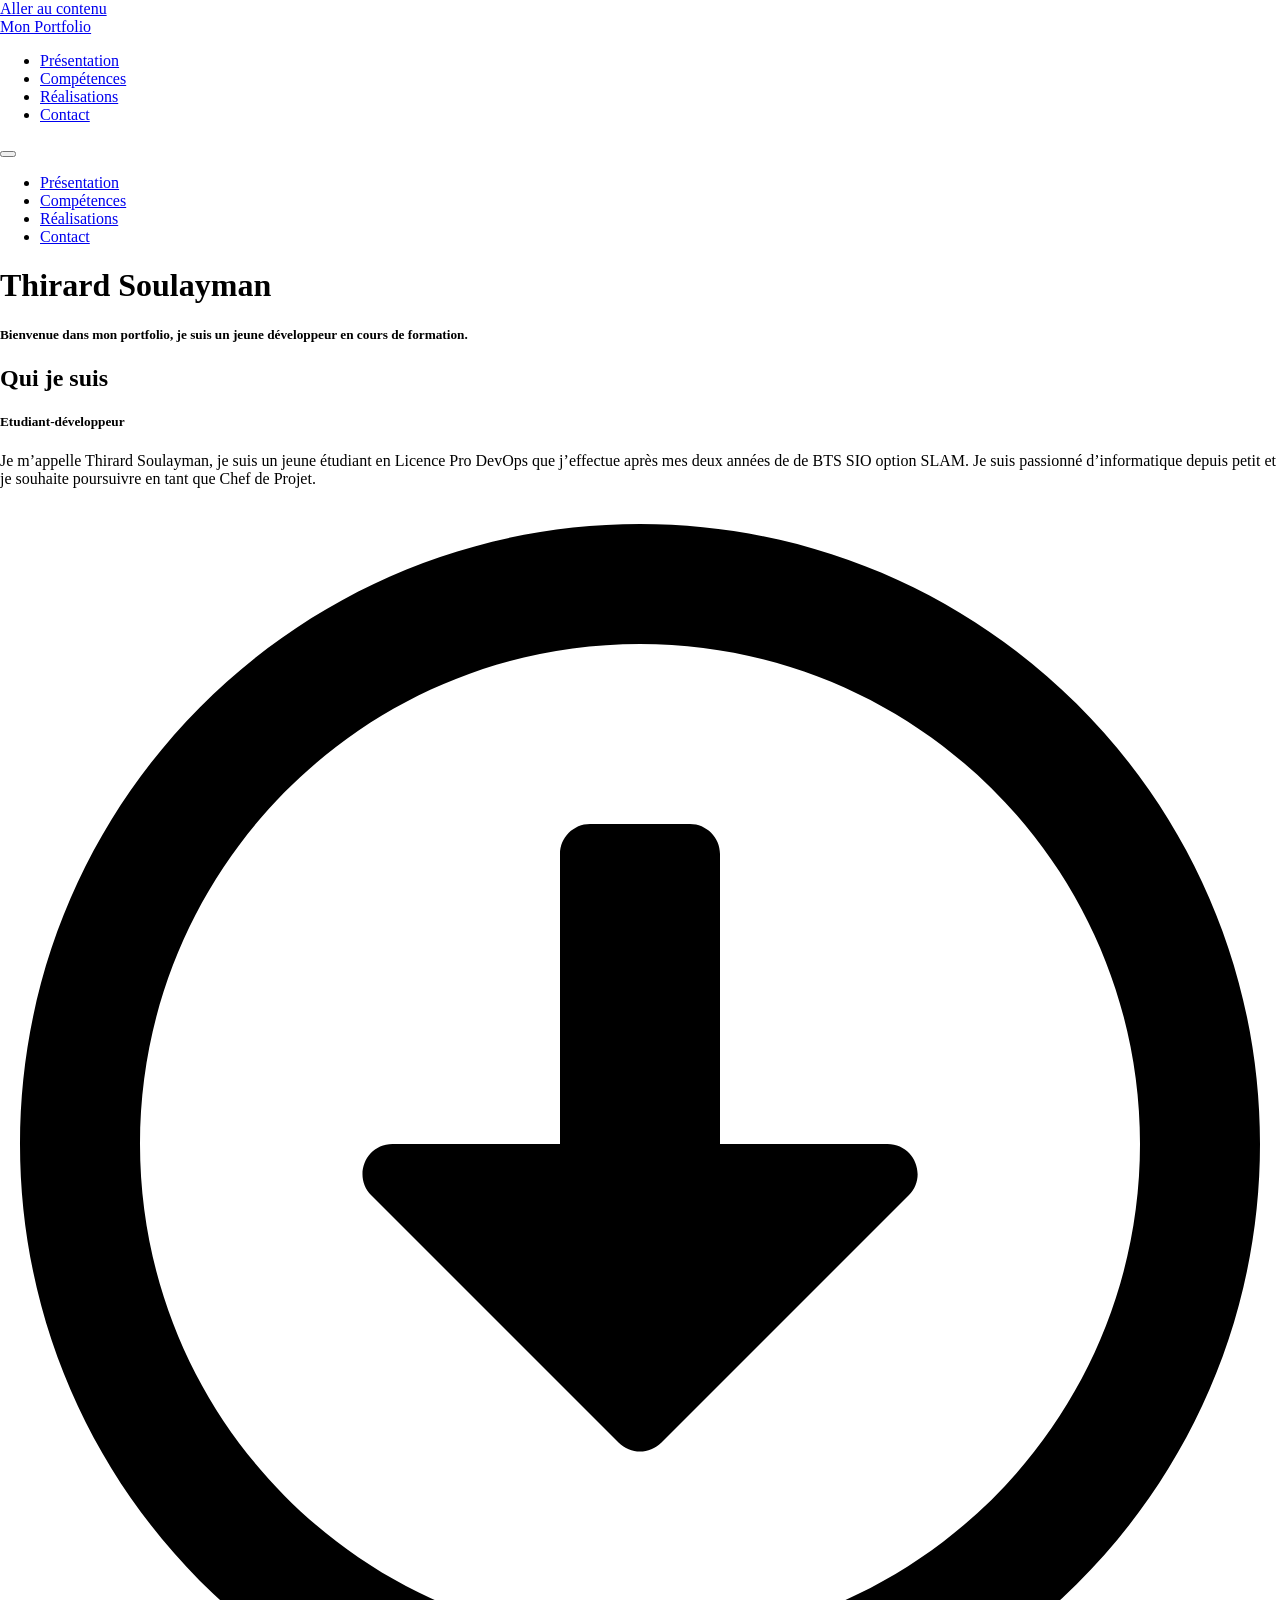
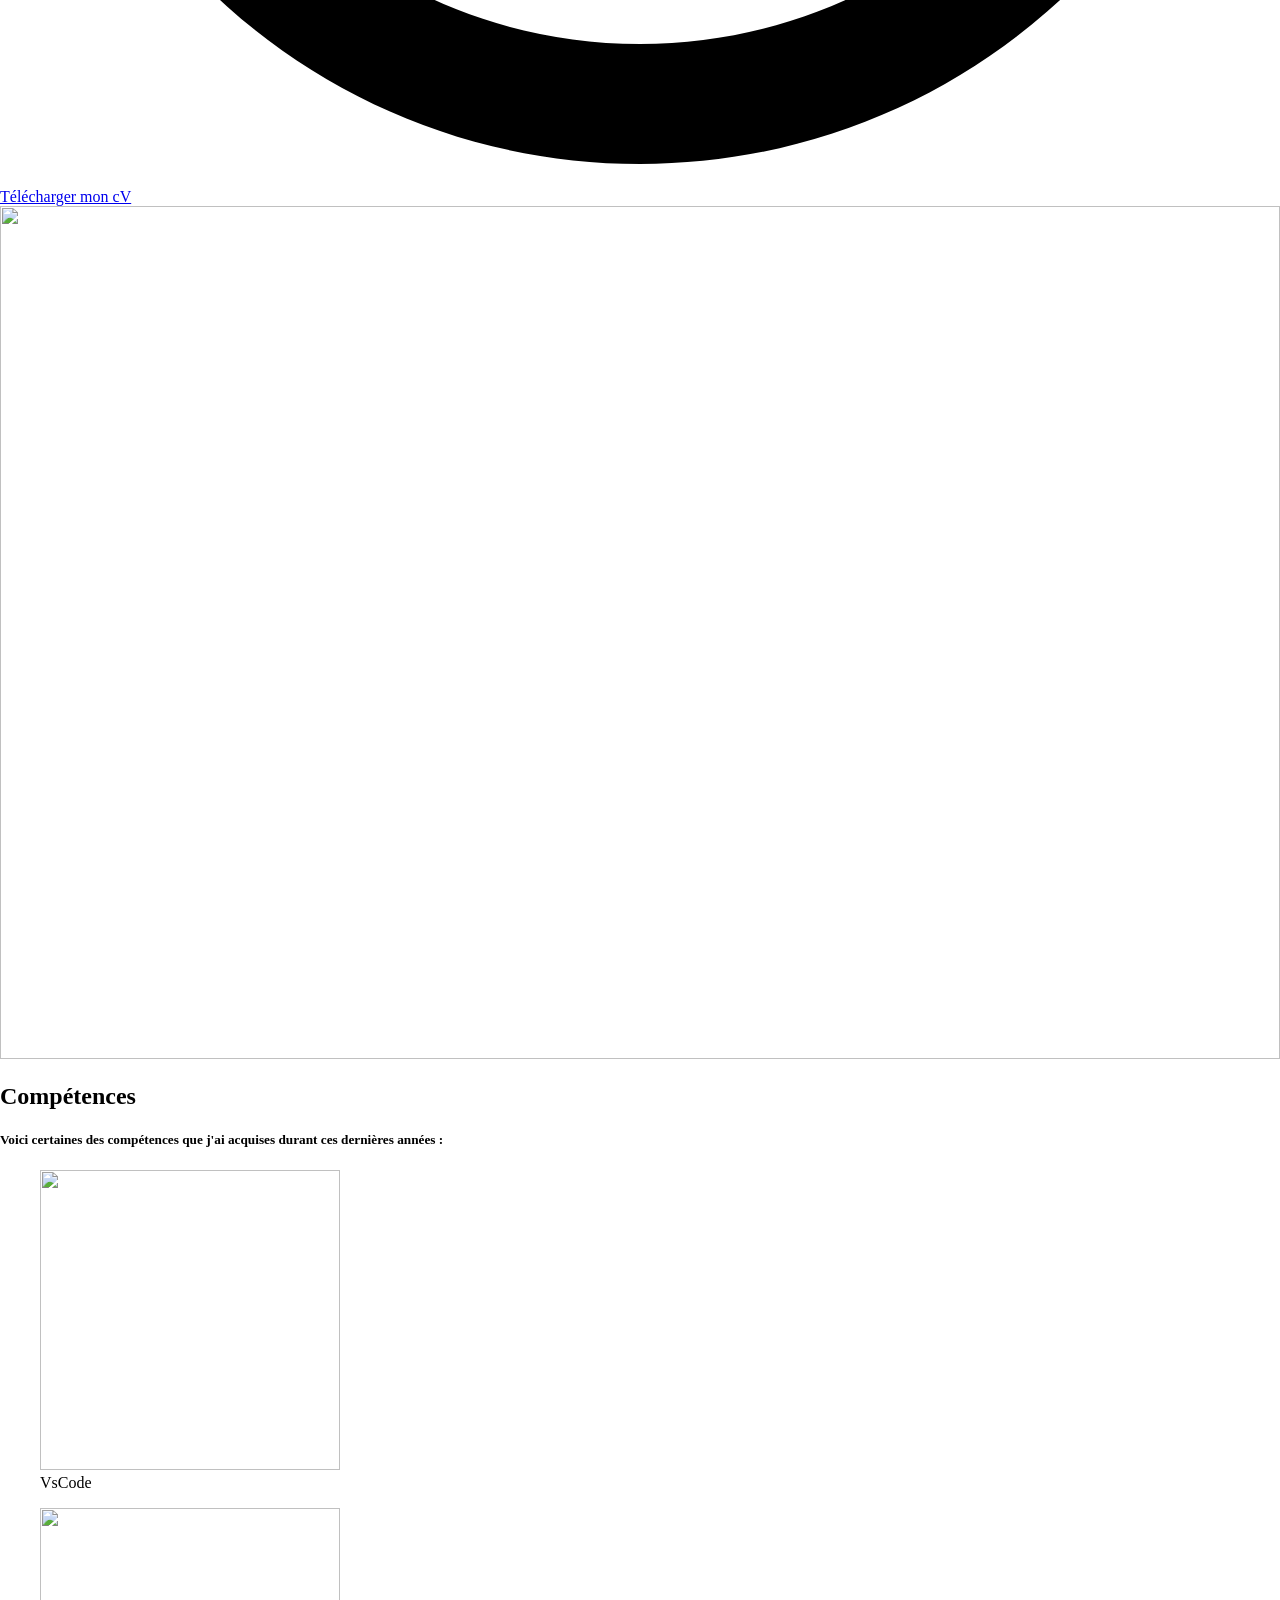
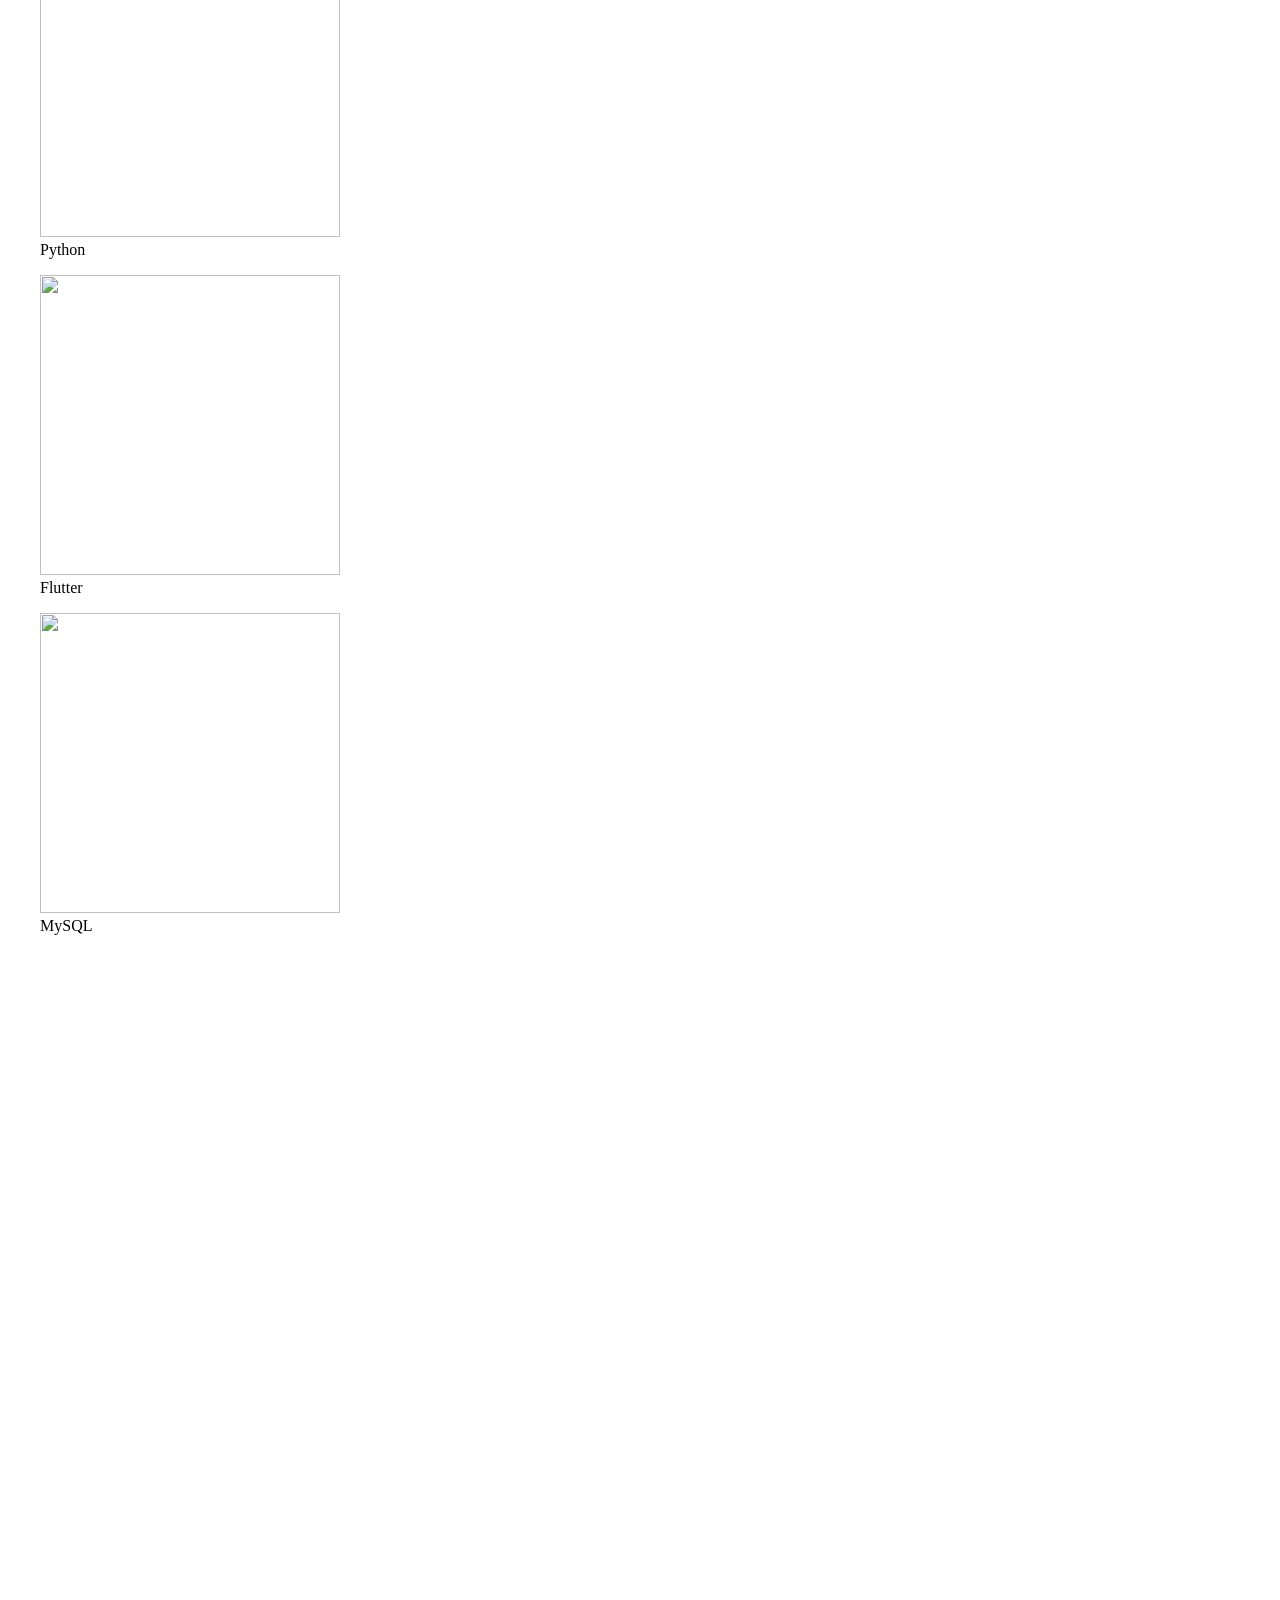
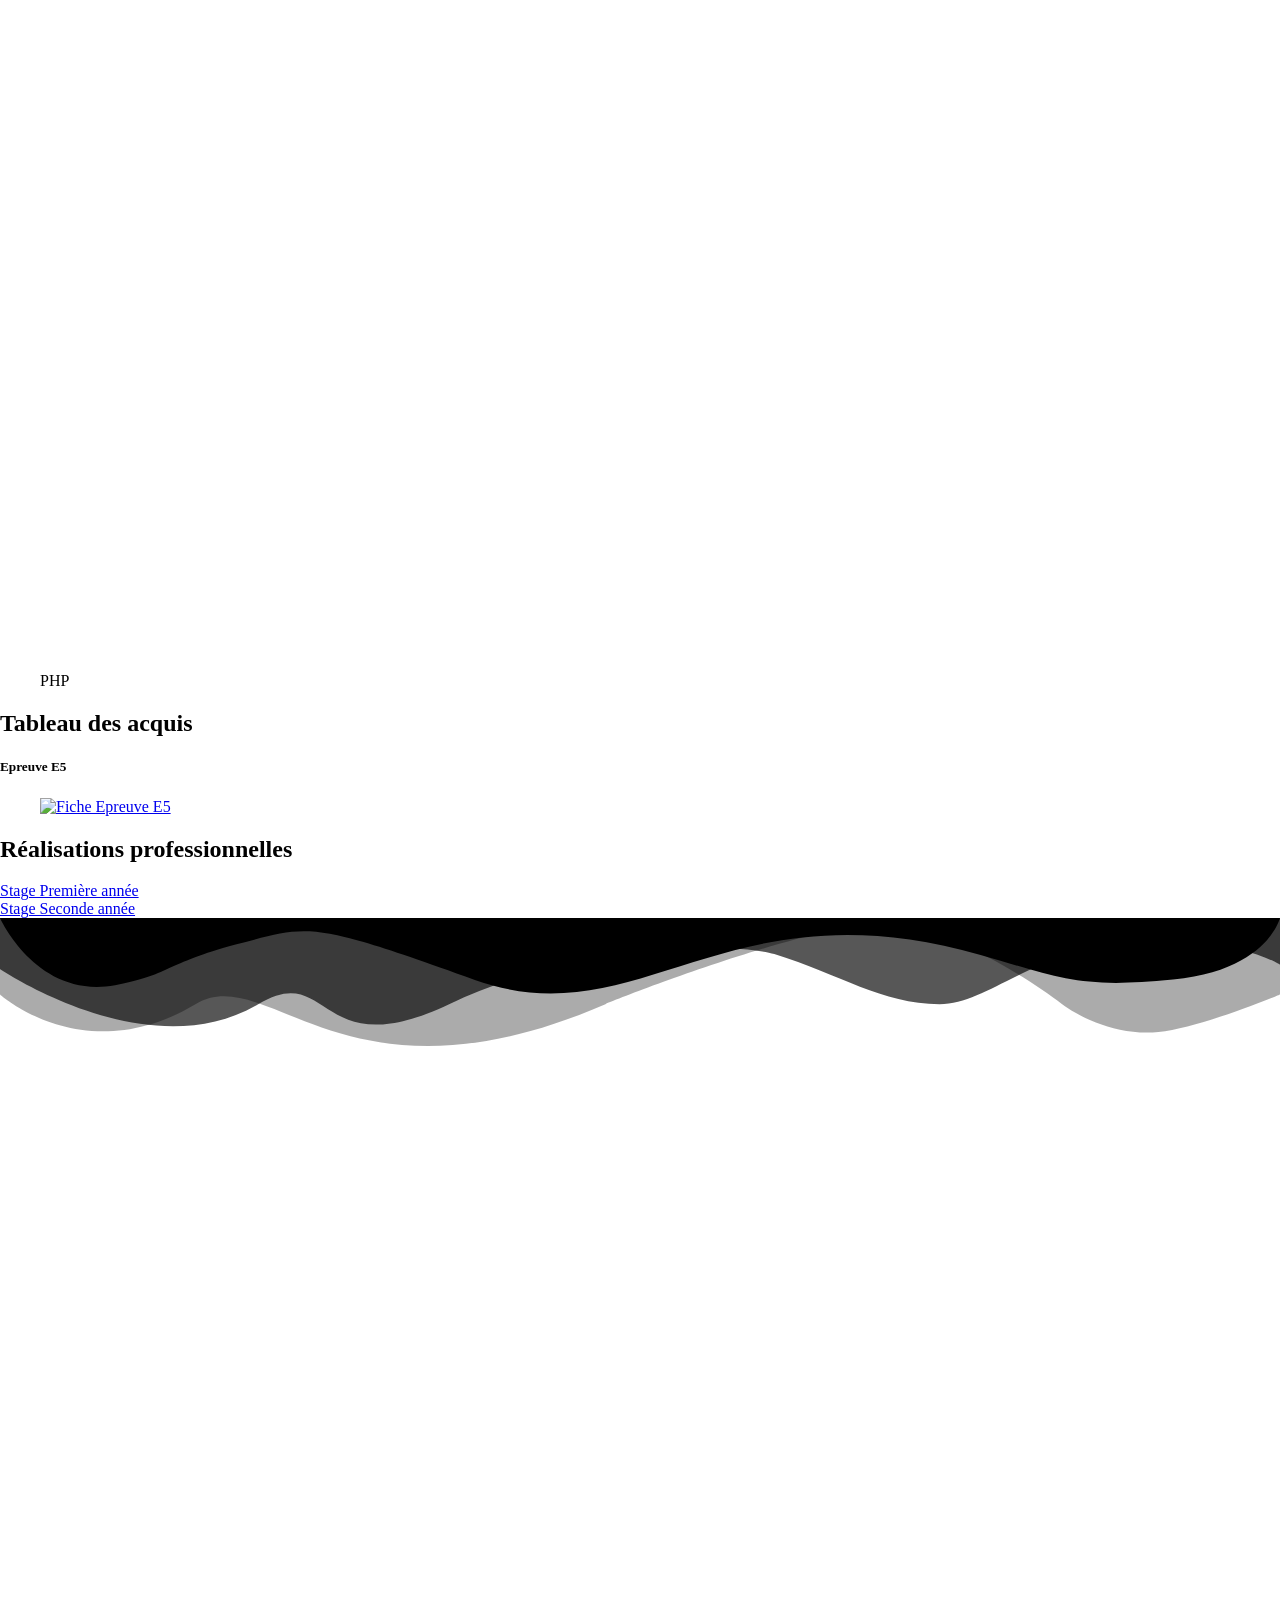
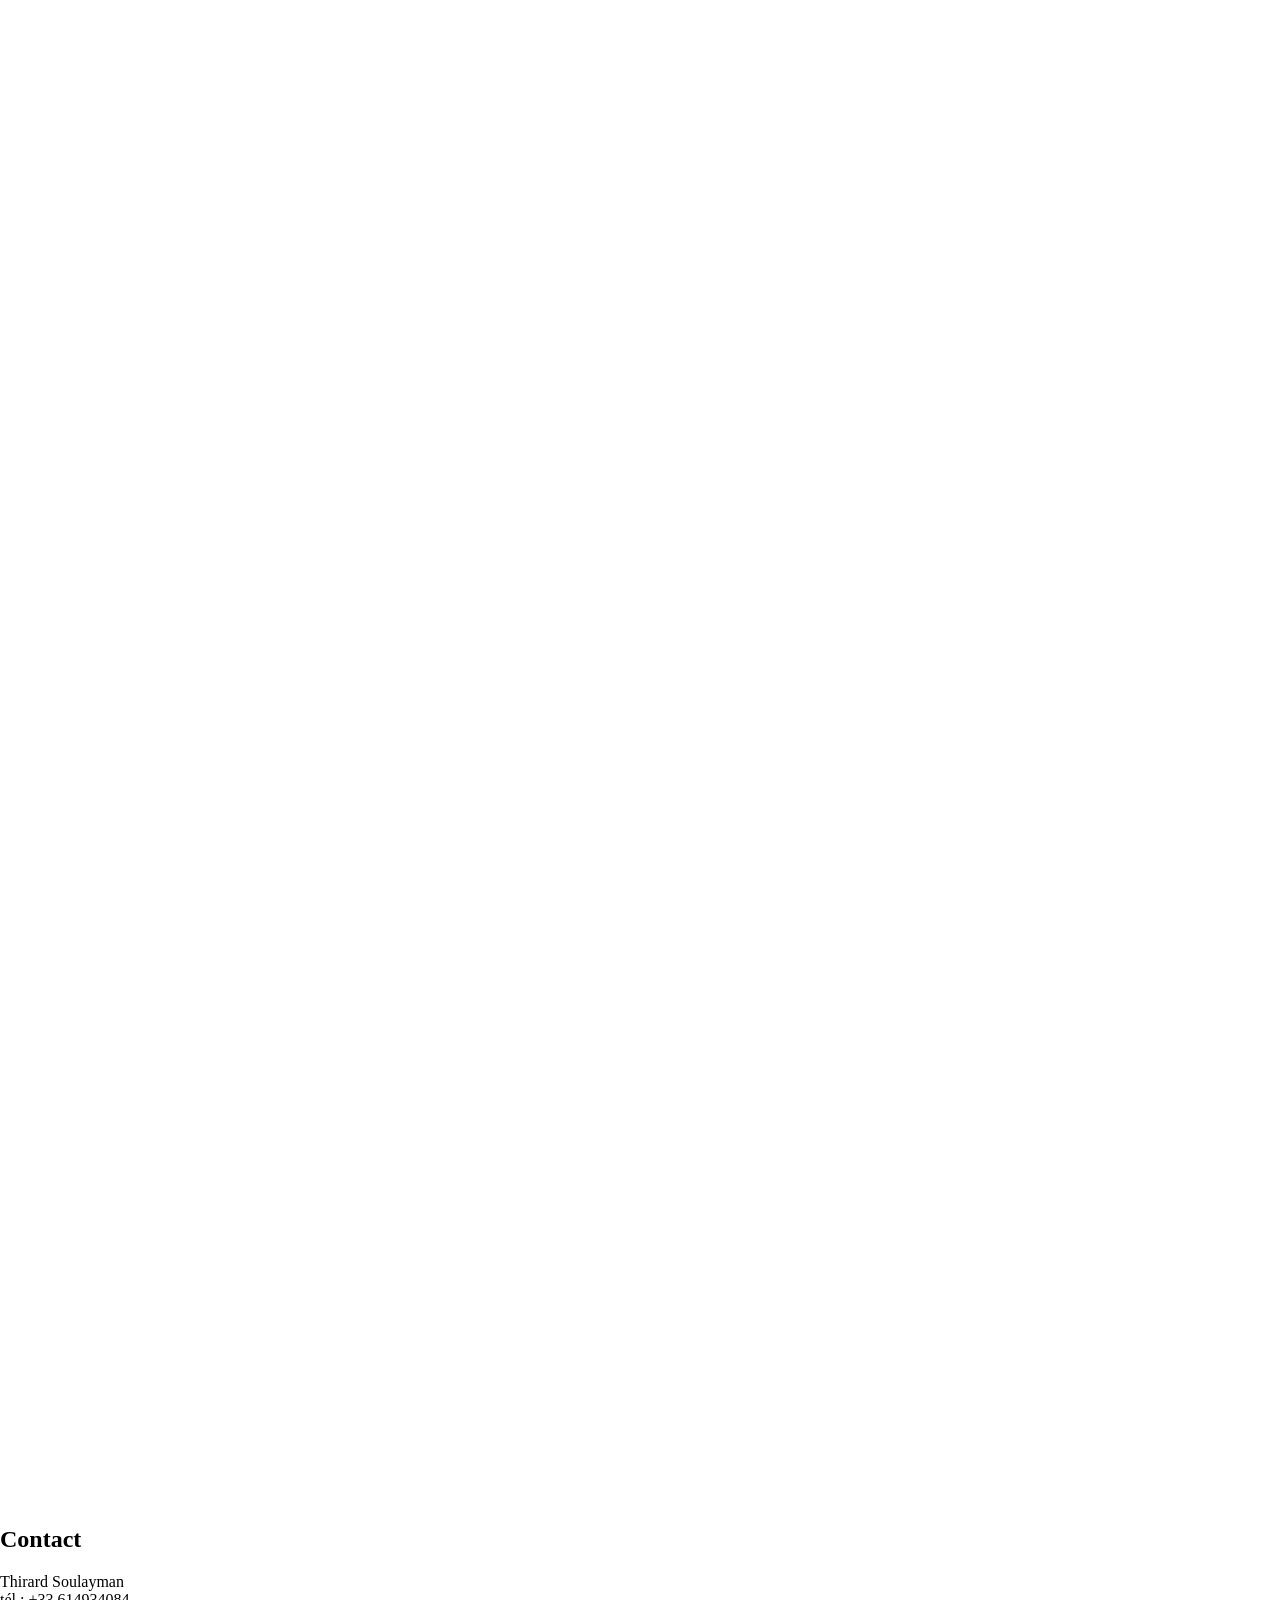
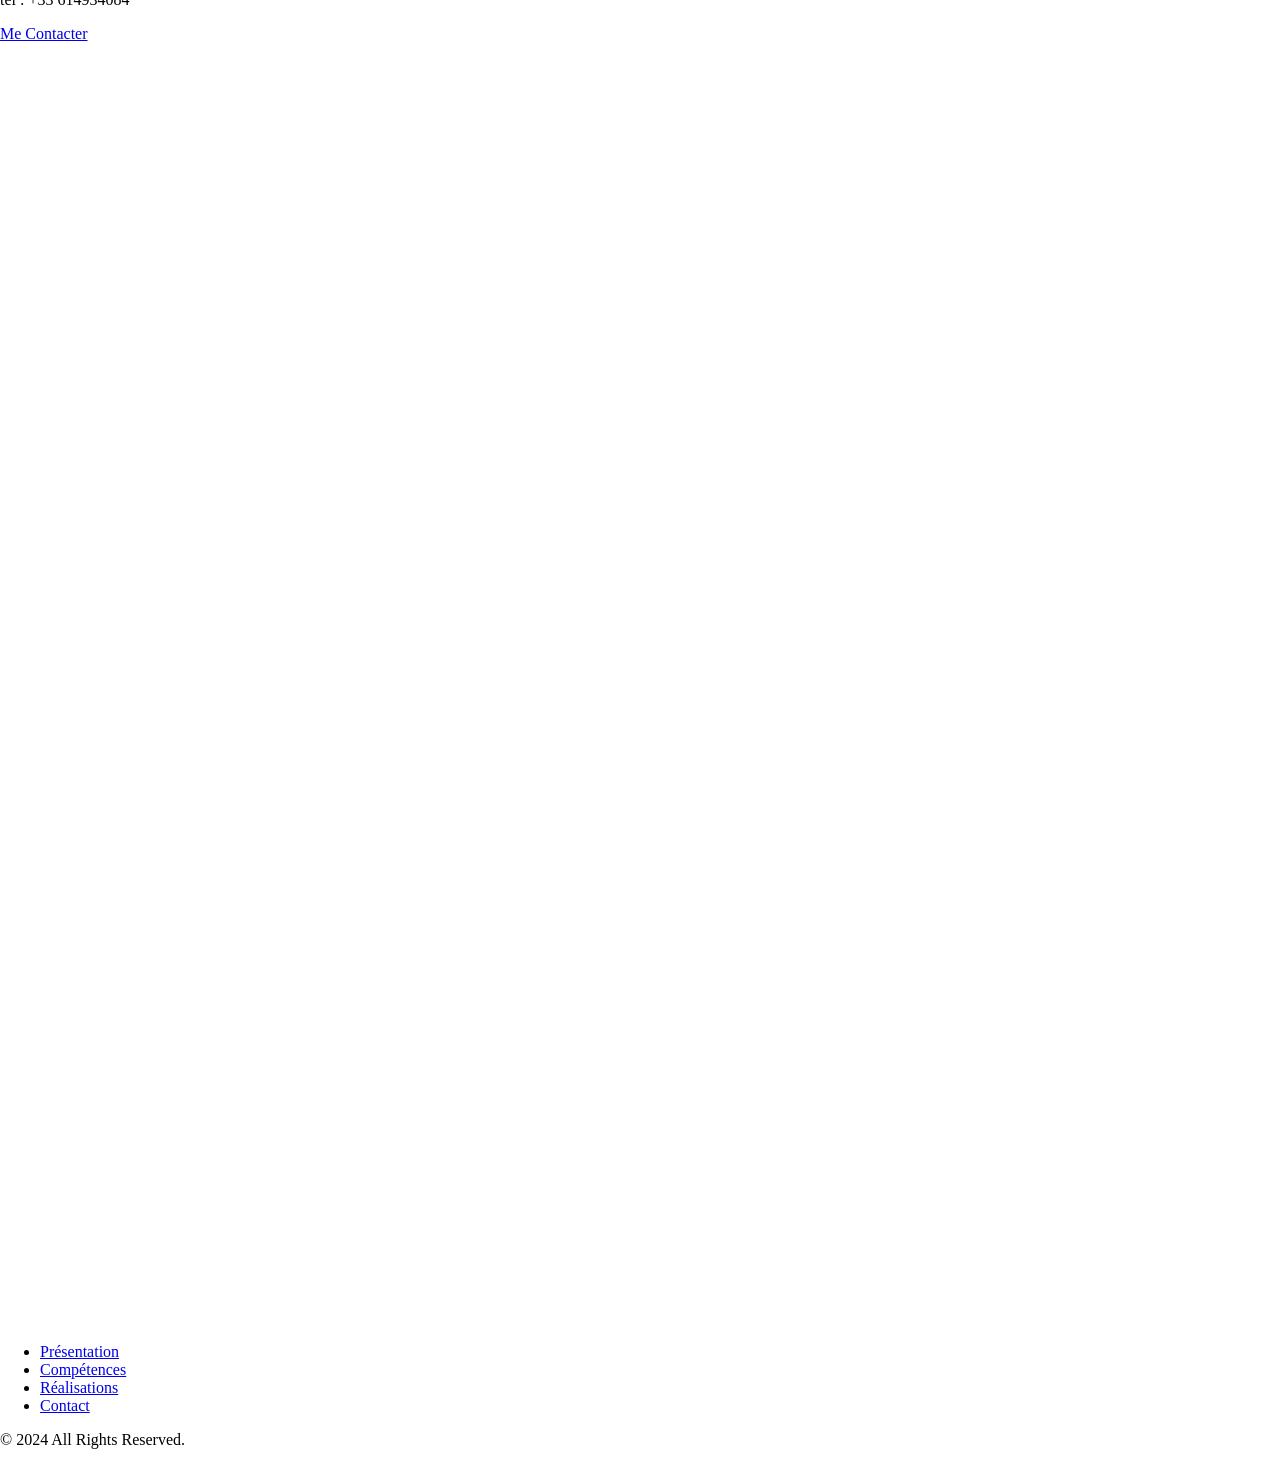
==== commit 9dcac367: "Add files via upload" ====
--- a/index.html
+++ b/index.html
@@ -7,10 +7,10 @@
 	<title>Mon Portfolio</title>
 <meta name="robots" content="max-image-preview:large">
 	<style>img:is([sizes="auto" i], [sizes^="auto," i]) { contain-intrinsic-size: 3000px 1500px }</style>
-	<link rel="alternate" type="application/rss+xml" title="Mon Portfolio &raquo; Flux" href="/feed/">
-<link rel="alternate" type="application/rss+xml" title="Mon Portfolio &raquo; Flux des commentaires" href="/comments/feed/">
+	<link rel="alternate" type="application/rss+xml" title="Mon Portfolio &raquo; Flux" href="https://github.com/souley692/souley692.github.io.git/feed/">
+<link rel="alternate" type="application/rss+xml" title="Mon Portfolio &raquo; Flux des commentaires" href="https://github.com/souley692/souley692.github.io.git/comments/feed/">
 <script>
-window._wpemojiSettings = {"baseUrl":"https:\/\/s.w.org\/images\/core\/emoji\/15.1.0\/72x72\/","ext":".png","svgUrl":"https:\/\/s.w.org\/images\/core\/emoji\/15.1.0\/svg\/","svgExt":".svg","source":{"concatemoji":"\/wp-includes\/js\/wp-emoji-release.min.js?ver=6.8.1"}};
+window._wpemojiSettings = {"baseUrl":"https:\/\/s.w.org\/images\/core\/emoji\/15.1.0\/72x72\/","ext":".png","svgUrl":"https:\/\/s.w.org\/images\/core\/emoji\/15.1.0\/svg\/","svgExt":".svg","source":{"concatemoji":"https:\/\/github.com\/souley692\/souley692.github.io.git\/wp-includes\/js\/wp-emoji-release.min.js?ver=6.8.1"}};
 /*! This file is auto-generated */
 !function(i,n){var o,s,e;function c(e){try{var t={supportTests:e,timestamp:(new Date).valueOf()};sessionStorage.setItem(o,JSON.stringify(t))}catch(e){}}function p(e,t,n){e.clearRect(0,0,e.canvas.width,e.canvas.height),e.fillText(t,0,0);var t=new Uint32Array(e.getImageData(0,0,e.canvas.width,e.canvas.height).data),r=(e.clearRect(0,0,e.canvas.width,e.canvas.height),e.fillText(n,0,0),new Uint32Array(e.getImageData(0,0,e.canvas.width,e.canvas.height).data));return t.every(function(e,t){return e===r[t]})}function u(e,t,n){switch(t){case"flag":return n(e,"🏳️‍⚧️","🏳️​⚧️")?!1:!n(e,"🇺🇳","🇺​🇳")&&!n(e,"🏴󠁧󠁢󠁥󠁮󠁧󠁿","🏴​󠁧​󠁢​󠁥​󠁮​󠁧​󠁿");case"emoji":return!n(e,"🐦‍🔥","🐦​🔥")}return!1}function f(e,t,n){var r="undefined"!=typeof WorkerGlobalScope&&self instanceof WorkerGlobalScope?new OffscreenCanvas(300,150):i.createElement("canvas"),a=r.getContext("2d",{willReadFrequently:!0}),o=(a.textBaseline="top",a.font="600 32px Arial",{});return e.forEach(function(e){o[e]=t(a,e,n)}),o}function t(e){var t=i.createElement("script");t.src=e,t.defer=!0,i.head.appendChild(t)}"undefined"!=typeof Promise&&(o="wpEmojiSettingsSupports",s=["flag","emoji"],n.supports={everything:!0,everythingExceptFlag:!0},e=new Promise(function(e){i.addEventListener("DOMContentLoaded",e,{once:!0})}),new Promise(function(t){var n=function(){try{var e=JSON.parse(sessionStorage.getItem(o));if("object"==typeof e&&"number"==typeof e.timestamp&&(new Date).valueOf()<e.timestamp+604800&&"object"==typeof e.supportTests)return e.supportTests}catch(e){}return null}();if(!n){if("undefined"!=typeof Worker&&"undefined"!=typeof OffscreenCanvas&&"undefined"!=typeof URL&&URL.createObjectURL&&"undefined"!=typeof Blob)try{var e="postMessage("+f.toString()+"("+[JSON.stringify(s),u.toString(),p.toString()].join(",")+"));",r=new Blob([e],{type:"text/javascript"}),a=new Worker(URL.createObjectURL(r),{name:"wpTestEmojiSupports"});return void(a.onmessage=function(e){c(n=e.data),a.terminate(),t(n)})}catch(e){}c(n=f(s,u,p))}t(n)}).then(function(e){for(var t in e)n.supports[t]=e[t],n.supports.everything=n.supports.everything&&n.supports[t],"flag"!==t&&(n.supports.everythingExceptFlag=n.supports.everythingExceptFlag&&n.supports[t]);n.supports.everythingExceptFlag=n.supports.everythingExceptFlag&&!n.supports.flag,n.DOMReady=!1,n.readyCallback=function(){n.DOMReady=!0}}).then(function(){return e}).then(function(){var e;n.supports.everything||(n.readyCallback(),(e=n.source||{}).concatemoji?t(e.concatemoji):e.wpemoji&&e.twemoji&&(t(e.twemoji),t(e.wpemoji)))}))}((window,document),window._wpemojiSettings);
 </script>
@@ -27,34 +27,34 @@
 	}</style>
 <style id="global-styles-inline-css">:root{--wp--preset--aspect-ratio--square: 1;--wp--preset--aspect-ratio--4-3: 4/3;--wp--preset--aspect-ratio--3-4: 3/4;--wp--preset--aspect-ratio--3-2: 3/2;--wp--preset--aspect-ratio--2-3: 2/3;--wp--preset--aspect-ratio--16-9: 16/9;--wp--preset--aspect-ratio--9-16: 9/16;--wp--preset--color--black: #000000;--wp--preset--color--cyan-bluish-gray: #abb8c3;--wp--preset--color--white: #ffffff;--wp--preset--color--pale-pink: #f78da7;--wp--preset--color--vivid-red: #cf2e2e;--wp--preset--color--luminous-vivid-orange: #ff6900;--wp--preset--color--luminous-vivid-amber: #fcb900;--wp--preset--color--light-green-cyan: #7bdcb5;--wp--preset--color--vivid-green-cyan: #00d084;--wp--preset--color--pale-cyan-blue: #8ed1fc;--wp--preset--color--vivid-cyan-blue: #0693e3;--wp--preset--color--vivid-purple: #9b51e0;--wp--preset--gradient--vivid-cyan-blue-to-vivid-purple: linear-gradient(135deg,rgba(6,147,227,1) 0%,rgb(155,81,224) 100%);--wp--preset--gradient--light-green-cyan-to-vivid-green-cyan: linear-gradient(135deg,rgb(122,220,180) 0%,rgb(0,208,130) 100%);--wp--preset--gradient--luminous-vivid-amber-to-luminous-vivid-orange: linear-gradient(135deg,rgba(252,185,0,1) 0%,rgba(255,105,0,1) 100%);--wp--preset--gradient--luminous-vivid-orange-to-vivid-red: linear-gradient(135deg,rgba(255,105,0,1) 0%,rgb(207,46,46) 100%);--wp--preset--gradient--very-light-gray-to-cyan-bluish-gray: linear-gradient(135deg,rgb(238,238,238) 0%,rgb(169,184,195) 100%);--wp--preset--gradient--cool-to-warm-spectrum: linear-gradient(135deg,rgb(74,234,220) 0%,rgb(151,120,209) 20%,rgb(207,42,186) 40%,rgb(238,44,130) 60%,rgb(251,105,98) 80%,rgb(254,248,76) 100%);--wp--preset--gradient--blush-light-purple: linear-gradient(135deg,rgb(255,206,236) 0%,rgb(152,150,240) 100%);--wp--preset--gradient--blush-bordeaux: linear-gradient(135deg,rgb(254,205,165) 0%,rgb(254,45,45) 50%,rgb(107,0,62) 100%);--wp--preset--gradient--luminous-dusk: linear-gradient(135deg,rgb(255,203,112) 0%,rgb(199,81,192) 50%,rgb(65,88,208) 100%);--wp--preset--gradient--pale-ocean: linear-gradient(135deg,rgb(255,245,203) 0%,rgb(182,227,212) 50%,rgb(51,167,181) 100%);--wp--preset--gradient--electric-grass: linear-gradient(135deg,rgb(202,248,128) 0%,rgb(113,206,126) 100%);--wp--preset--gradient--midnight: linear-gradient(135deg,rgb(2,3,129) 0%,rgb(40,116,252) 100%);--wp--preset--font-size--small: 13px;--wp--preset--font-size--medium: 20px;--wp--preset--font-size--large: 36px;--wp--preset--font-size--x-large: 42px;--wp--preset--spacing--20: 0.44rem;--wp--preset--spacing--30: 0.67rem;--wp--preset--spacing--40: 1rem;--wp--preset--spacing--50: 1.5rem;--wp--preset--spacing--60: 2.25rem;--wp--preset--spacing--70: 3.38rem;--wp--preset--spacing--80: 5.06rem;--wp--preset--shadow--natural: 6px 6px 9px rgba(0, 0, 0, 0.2);--wp--preset--shadow--deep: 12px 12px 50px rgba(0, 0, 0, 0.4);--wp--preset--shadow--sharp: 6px 6px 0px rgba(0, 0, 0, 0.2);--wp--preset--shadow--outlined: 6px 6px 0px -3px rgba(255, 255, 255, 1), 6px 6px rgba(0, 0, 0, 1);--wp--preset--shadow--crisp: 6px 6px 0px rgba(0, 0, 0, 1);}:root { --wp--style--global--content-size: 800px;--wp--style--global--wide-size: 1200px; }:where(body) { margin: 0; }.wp-site-blocks > .alignleft { float: left; margin-right: 2em; }.wp-site-blocks > .alignright { float: right; margin-left: 2em; }.wp-site-blocks > .aligncenter { justify-content: center; margin-left: auto; margin-right: auto; }:where(.wp-site-blocks) > * { margin-block-start: 24px; margin-block-end: 0; }:where(.wp-site-blocks) > :first-child { margin-block-start: 0; }:where(.wp-site-blocks) > :last-child { margin-block-end: 0; }:root { --wp--style--block-gap: 24px; }:root :where(.is-layout-flow) > :first-child{margin-block-start: 0;}:root :where(.is-layout-flow) > :last-child{margin-block-end: 0;}:root :where(.is-layout-flow) > *{margin-block-start: 24px;margin-block-end: 0;}:root :where(.is-layout-constrained) > :first-child{margin-block-start: 0;}:root :where(.is-layout-constrained) > :last-child{margin-block-end: 0;}:root :where(.is-layout-constrained) > *{margin-block-start: 24px;margin-block-end: 0;}:root :where(.is-layout-flex){gap: 24px;}:root :where(.is-layout-grid){gap: 24px;}.is-layout-flow > .alignleft{float: left;margin-inline-start: 0;margin-inline-end: 2em;}.is-layout-flow > .alignright{float: right;margin-inline-start: 2em;margin-inline-end: 0;}.is-layout-flow > .aligncenter{margin-left: auto !important;margin-right: auto !important;}.is-layout-constrained > .alignleft{float: left;margin-inline-start: 0;margin-inline-end: 2em;}.is-layout-constrained > .alignright{float: right;margin-inline-start: 2em;margin-inline-end: 0;}.is-layout-constrained > .aligncenter{margin-left: auto !important;margin-right: auto !important;}.is-layout-constrained > :where(:not(.alignleft):not(.alignright):not(.alignfull)){max-width: var(--wp--style--global--content-size);margin-left: auto !important;margin-right: auto !important;}.is-layout-constrained > .alignwide{max-width: var(--wp--style--global--wide-size);}body .is-layout-flex{display: flex;}.is-layout-flex{flex-wrap: wrap;align-items: center;}.is-layout-flex > :is(*, div){margin: 0;}body .is-layout-grid{display: grid;}.is-layout-grid > :is(*, div){margin: 0;}body{padding-top: 0px;padding-right: 0px;padding-bottom: 0px;padding-left: 0px;}a:where(:not(.wp-element-button)){text-decoration: underline;}:root :where(.wp-element-button, .wp-block-button__link){background-color: #32373c;border-width: 0;color: #fff;font-family: inherit;font-size: inherit;line-height: inherit;padding: calc(0.667em + 2px) calc(1.333em + 2px);text-decoration: none;}.has-black-color{color: var(--wp--preset--color--black) !important;}.has-cyan-bluish-gray-color{color: var(--wp--preset--color--cyan-bluish-gray) !important;}.has-white-color{color: var(--wp--preset--color--white) !important;}.has-pale-pink-color{color: var(--wp--preset--color--pale-pink) !important;}.has-vivid-red-color{color: var(--wp--preset--color--vivid-red) !important;}.has-luminous-vivid-orange-color{color: var(--wp--preset--color--luminous-vivid-orange) !important;}.has-luminous-vivid-amber-color{color: var(--wp--preset--color--luminous-vivid-amber) !important;}.has-light-green-cyan-color{color: var(--wp--preset--color--light-green-cyan) !important;}.has-vivid-green-cyan-color{color: var(--wp--preset--color--vivid-green-cyan) !important;}.has-pale-cyan-blue-color{color: var(--wp--preset--color--pale-cyan-blue) !important;}.has-vivid-cyan-blue-color{color: var(--wp--preset--color--vivid-cyan-blue) !important;}.has-vivid-purple-color{color: var(--wp--preset--color--vivid-purple) !important;}.has-black-background-color{background-color: var(--wp--preset--color--black) !important;}.has-cyan-bluish-gray-background-color{background-color: var(--wp--preset--color--cyan-bluish-gray) !important;}.has-white-background-color{background-color: var(--wp--preset--color--white) !important;}.has-pale-pink-background-color{background-color: var(--wp--preset--color--pale-pink) !important;}.has-vivid-red-background-color{background-color: var(--wp--preset--color--vivid-red) !important;}.has-luminous-vivid-orange-background-color{background-color: var(--wp--preset--color--luminous-vivid-orange) !important;}.has-luminous-vivid-amber-background-color{background-color: var(--wp--preset--color--luminous-vivid-amber) !important;}.has-light-green-cyan-background-color{background-color: var(--wp--preset--color--light-green-cyan) !important;}.has-vivid-green-cyan-background-color{background-color: var(--wp--preset--color--vivid-green-cyan) !important;}.has-pale-cyan-blue-background-color{background-color: var(--wp--preset--color--pale-cyan-blue) !important;}.has-vivid-cyan-blue-background-color{background-color: var(--wp--preset--color--vivid-cyan-blue) !important;}.has-vivid-purple-background-color{background-color: var(--wp--preset--color--vivid-purple) !important;}.has-black-border-color{border-color: var(--wp--preset--color--black) !important;}.has-cyan-bluish-gray-border-color{border-color: var(--wp--preset--color--cyan-bluish-gray) !important;}.has-white-border-color{border-color: var(--wp--preset--color--white) !important;}.has-pale-pink-border-color{border-color: var(--wp--preset--color--pale-pink) !important;}.has-vivid-red-border-color{border-color: var(--wp--preset--color--vivid-red) !important;}.has-luminous-vivid-orange-border-color{border-color: var(--wp--preset--color--luminous-vivid-orange) !important;}.has-luminous-vivid-amber-border-color{border-color: var(--wp--preset--color--luminous-vivid-amber) !important;}.has-light-green-cyan-border-color{border-color: var(--wp--preset--color--light-green-cyan) !important;}.has-vivid-green-cyan-border-color{border-color: var(--wp--preset--color--vivid-green-cyan) !important;}.has-pale-cyan-blue-border-color{border-color: var(--wp--preset--color--pale-cyan-blue) !important;}.has-vivid-cyan-blue-border-color{border-color: var(--wp--preset--color--vivid-cyan-blue) !important;}.has-vivid-purple-border-color{border-color: var(--wp--preset--color--vivid-purple) !important;}.has-vivid-cyan-blue-to-vivid-purple-gradient-background{background: var(--wp--preset--gradient--vivid-cyan-blue-to-vivid-purple) !important;}.has-light-green-cyan-to-vivid-green-cyan-gradient-background{background: var(--wp--preset--gradient--light-green-cyan-to-vivid-green-cyan) !important;}.has-luminous-vivid-amber-to-luminous-vivid-orange-gradient-background{background: var(--wp--preset--gradient--luminous-vivid-amber-to-luminous-vivid-orange) !important;}.has-luminous-vivid-orange-to-vivid-red-gradient-background{background: var(--wp--preset--gradient--luminous-vivid-orange-to-vivid-red) !important;}.has-very-light-gray-to-cyan-bluish-gray-gradient-background{background: var(--wp--preset--gradient--very-light-gray-to-cyan-bluish-gray) !important;}.has-cool-to-warm-spectrum-gradient-background{background: var(--wp--preset--gradient--cool-to-warm-spectrum) !important;}.has-blush-light-purple-gradient-background{background: var(--wp--preset--gradient--blush-light-purple) !important;}.has-blush-bordeaux-gradient-background{background: var(--wp--preset--gradient--blush-bordeaux) !important;}.has-luminous-dusk-gradient-background{background: var(--wp--preset--gradient--luminous-dusk) !important;}.has-pale-ocean-gradient-background{background: var(--wp--preset--gradient--pale-ocean) !important;}.has-electric-grass-gradient-background{background: var(--wp--preset--gradient--electric-grass) !important;}.has-midnight-gradient-background{background: var(--wp--preset--gradient--midnight) !important;}.has-small-font-size{font-size: var(--wp--preset--font-size--small) !important;}.has-medium-font-size{font-size: var(--wp--preset--font-size--medium) !important;}.has-large-font-size{font-size: var(--wp--preset--font-size--large) !important;}.has-x-large-font-size{font-size: var(--wp--preset--font-size--x-large) !important;}
 :root :where(.wp-block-pullquote){font-size: 1.5em;line-height: 1.6;}</style>
-<link rel="stylesheet" id="contact-form-7-css" href="/wp-content/plugins/contact-form-7/includes/css/styles.css?ver=6.0.6" media="all">
-<link rel="stylesheet" id="raratheme-companion-css" href="/wp-content/plugins/raratheme-companion/public/css/raratheme-companion-public.min.css?ver=1.4.3" media="all">
-<link rel="stylesheet" id="hello-elementor-css" href="/wp-content/themes/hello-elementor/style.min.css?ver=3.3.0" media="all">
-<link rel="stylesheet" id="hello-elementor-theme-style-css" href="/wp-content/themes/hello-elementor/theme.min.css?ver=3.3.0" media="all">
-<link rel="stylesheet" id="hello-elementor-header-footer-css" href="/wp-content/themes/hello-elementor/header-footer.min.css?ver=3.3.0" media="all">
-<link rel="stylesheet" id="elementor-frontend-css" href="/wp-content/plugins/elementor/assets/css/frontend.min.css?ver=3.28.4" media="all">
-<link rel="stylesheet" id="elementor-post-26-css" href="/wp-content/uploads/elementor/css/post-26.css?ver=1746370092" media="all">
-<link rel="stylesheet" id="widget-heading-css" href="/wp-content/plugins/elementor/assets/css/widget-heading.min.css?ver=3.28.4" media="all">
-<link rel="stylesheet" id="e-animation-fadeInDown-css" href="/wp-content/plugins/elementor/assets/lib/animations/styles/fadeInDown.min.css?ver=3.28.4" media="all">
-<link rel="stylesheet" id="widget-image-css" href="/wp-content/plugins/elementor/assets/css/widget-image.min.css?ver=3.28.4" media="all">
-<link rel="stylesheet" id="widget-image-gallery-css" href="/wp-content/plugins/elementor/assets/css/widget-image-gallery.min.css?ver=3.28.4" media="all">
-<link rel="stylesheet" id="swiper-css" href="/wp-content/plugins/elementor/assets/lib/swiper/v8/css/swiper.min.css?ver=8.4.5" media="all">
-<link rel="stylesheet" id="e-swiper-css" href="/wp-content/plugins/elementor/assets/css/conditionals/e-swiper.min.css?ver=3.28.4" media="all">
-<link rel="stylesheet" id="widget-image-carousel-css" href="/wp-content/plugins/elementor/assets/css/widget-image-carousel.min.css?ver=3.28.4" media="all">
-<link rel="stylesheet" id="widget-testimonial-css" href="/wp-content/plugins/elementor/assets/css/widget-testimonial.min.css?ver=3.28.4" media="all">
-<link rel="stylesheet" id="elementor-post-58-css" href="/wp-content/uploads/elementor/css/post-58.css?ver=1746379188" media="all">
-<link rel="stylesheet" id="elementor-gf-local-poppins-css" href="/wp-content/uploads/elementor/google-fonts/css/poppins.css?ver=1746364653" media="all">
-<script src="/wp-includes/js/jquery/jquery.min.js?ver=3.7.1" id="jquery-core-js"></script>
-<script src="/wp-includes/js/jquery/jquery-migrate.min.js?ver=3.4.1" id="jquery-migrate-js"></script>
-<link rel="https://api.w.org/" href="/wp-json/">
-<link rel="alternate" title="JSON" type="application/json" href="/wp-json/wp/v2/pages/58">
-<link rel="EditURI" type="application/rsd+xml" title="RSD" href="/xmlrpc.php?rsd">
+<link rel="stylesheet" id="contact-form-7-css" href="https://github.com/souley692/souley692.github.io.git/wp-content/plugins/contact-form-7/includes/css/styles.css?ver=6.0.6" media="all">
+<link rel="stylesheet" id="hello-elementor-css" href="https://github.com/souley692/souley692.github.io.git/wp-content/themes/hello-elementor/style.min.css?ver=3.3.0" media="all">
+<link rel="stylesheet" id="hello-elementor-theme-style-css" href="https://github.com/souley692/souley692.github.io.git/wp-content/themes/hello-elementor/theme.min.css?ver=3.3.0" media="all">
+<link rel="stylesheet" id="hello-elementor-header-footer-css" href="https://github.com/souley692/souley692.github.io.git/wp-content/themes/hello-elementor/header-footer.min.css?ver=3.3.0" media="all">
+<link rel="stylesheet" id="elementor-frontend-css" href="https://github.com/souley692/souley692.github.io.git/wp-content/plugins/elementor/assets/css/frontend.min.css?ver=3.29.0" media="all">
+<link rel="stylesheet" id="elementor-post-26-css" href="https://github.com/souley692/souley692.github.io.git/wp-content/uploads/elementor/css/post-26.css?ver=1748311301" media="all">
+<link rel="stylesheet" id="widget-heading-css" href="https://github.com/souley692/souley692.github.io.git/wp-content/plugins/elementor/assets/css/widget-heading.min.css?ver=3.29.0" media="all">
+<link rel="stylesheet" id="e-animation-fadeInDown-css" href="https://github.com/souley692/souley692.github.io.git/wp-content/plugins/elementor/assets/lib/animations/styles/fadeInDown.min.css?ver=3.29.0" media="all">
+<link rel="stylesheet" id="widget-image-css" href="https://github.com/souley692/souley692.github.io.git/wp-content/plugins/elementor/assets/css/widget-image.min.css?ver=3.29.0" media="all">
+<link rel="stylesheet" id="widget-image-gallery-css" href="https://github.com/souley692/souley692.github.io.git/wp-content/plugins/elementor/assets/css/widget-image-gallery.min.css?ver=3.29.0" media="all">
+<link rel="stylesheet" id="swiper-css" href="https://github.com/souley692/souley692.github.io.git/wp-content/plugins/elementor/assets/lib/swiper/v8/css/swiper.min.css?ver=8.4.5" media="all">
+<link rel="stylesheet" id="e-swiper-css" href="https://github.com/souley692/souley692.github.io.git/wp-content/plugins/elementor/assets/css/conditionals/e-swiper.min.css?ver=3.29.0" media="all">
+<link rel="stylesheet" id="widget-image-carousel-css" href="https://github.com/souley692/souley692.github.io.git/wp-content/plugins/elementor/assets/css/widget-image-carousel.min.css?ver=3.29.0" media="all">
+<link rel="stylesheet" id="widget-spacer-css" href="https://github.com/souley692/souley692.github.io.git/wp-content/plugins/elementor/assets/css/widget-spacer.min.css?ver=3.29.0" media="all">
+<link rel="stylesheet" id="e-shapes-css" href="https://github.com/souley692/souley692.github.io.git/wp-content/plugins/elementor/assets/css/conditionals/shapes.min.css?ver=3.29.0" media="all">
+<link rel="stylesheet" id="elementor-post-58-css" href="https://github.com/souley692/souley692.github.io.git/wp-content/uploads/elementor/css/post-58.css?ver=1748322610" media="all">
+<link rel="stylesheet" id="elementor-gf-local-poppins-css" href="https://github.com/souley692/souley692.github.io.git/wp-content/uploads/elementor/google-fonts/css/poppins.css?ver=1746364653" media="all">
+<script src="https://github.com/souley692/souley692.github.io.git/wp-includes/js/jquery/jquery.min.js?ver=3.7.1" id="jquery-core-js"></script>
+<script src="https://github.com/souley692/souley692.github.io.git/wp-includes/js/jquery/jquery-migrate.min.js?ver=3.4.1" id="jquery-migrate-js"></script>
+<link rel="https://api.w.org/" href="https://github.com/souley692/souley692.github.io.git/wp-json/">
+<link rel="alternate" title="JSON" type="application/json" href="https://github.com/souley692/souley692.github.io.git/wp-json/wp/v2/pages/58">
+<link rel="EditURI" type="application/rsd+xml" title="RSD" href="https://github.com/souley692/souley692.github.io.git/xmlrpc.php?rsd">
 <meta name="generator" content="WordPress 6.8.1">
-<link rel="canonical" href="/">
-<link rel="shortlink" href="/">
-<link rel="alternate" title="oEmbed (JSON)" type="application/json+oembed" href="/wp-json/oembed/1.0/embed?url=http%3A%2F%2F%2F">
-<link rel="alternate" title="oEmbed (XML)" type="text/xml+oembed" href="/wp-json/oembed/1.0/embed?url=http%3A%2F%2F%2F#038;format=xml">
-<meta name="generator" content="Elementor 3.28.4; features: e_font_icon_svg, additional_custom_breakpoints, e_local_google_fonts, e_element_cache; settings: css_print_method-external, google_font-enabled, font_display-swap">
+<link rel="canonical" href="https://github.com/souley692/souley692.github.io.git/">
+<link rel="shortlink" href="https://github.com/souley692/souley692.github.io.git/">
+<link rel="alternate" title="oEmbed (JSON)" type="application/json+oembed" href="https://github.com/souley692/souley692.github.io.git/wp-json/oembed/1.0/embed?url=http%3A%2F%2Fhttps%3A%2F%2Fgithub.com%2Fsouley692%2Fsouley692.github.io.git%2F">
+<link rel="alternate" title="oEmbed (XML)" type="text/xml+oembed" href="https://github.com/souley692/souley692.github.io.git/wp-json/oembed/1.0/embed?url=http%3A%2F%2Fhttps%3A%2F%2Fgithub.com%2Fsouley692%2Fsouley692.github.io.git%2F#038;format=xml">
+<meta name="generator" content="Elementor 3.29.0; features: e_font_icon_svg, additional_custom_breakpoints, e_local_google_fonts, e_element_cache; settings: css_print_method-external, google_font-enabled, font_display-swap">
 			<style>.e-con.e-parent:nth-of-type(n+4):not(.e-lazyloaded):not(.e-no-lazyload),
 				.e-con.e-parent:nth-of-type(n+4):not(.e-lazyloaded):not(.e-no-lazyload) * {
 					background-image: none !important;
@@ -72,7 +72,7 @@
 					}
 				}</style>
 			</head>
-<body class="home wp-singular page-template page-template-elementor_header_footer page page-id-58 wp-embed-responsive wp-theme-hello-elementor eio-default theme-default elementor-default elementor-template-full-width elementor-kit-26 elementor-page elementor-page-58">
+<body class="home wp-singular page-template page-template-elementor_header_footer page page-id-58 wp-embed-responsive wp-theme-hello-elementor theme-default elementor-default elementor-template-full-width elementor-kit-26 elementor-page elementor-page-58">
 
 
 <a class="skip-link screen-reader-text" href="#content">Aller au contenu</a>
@@ -81,16 +81,17 @@
 	<div class="header-inner">
 		<div class="site-branding show-title">
 							<div class="site-title show">
-					<a href="/" title="Accueil" rel="home">
+					<a href="https://github.com/souley692/souley692.github.io.git/" title="Accueil" rel="home">
 						Mon Portfolio					</a>
 				</div>
 					</div>
 
 					<nav class="site-navigation show" aria-label="Menu principal">
 				<ul id="menu-principal" class="menu">
-<li id="menu-item-18" class="menu-item menu-item-type-post_type menu-item-object-page menu-item-18"><a href="/accueil/">Accueil</a></li>
-<li id="menu-item-19" class="menu-item menu-item-type-post_type menu-item-object-page menu-item-19"><a href="/blog/">Blog</a></li>
-<li id="menu-item-20" class="menu-item menu-item-type-post_type menu-item-object-page menu-item-20"><a href="/portfolios/">Portfolios</a></li>
+<li id="menu-item-104" class="menu-item menu-item-type-post_type menu-item-object-page menu-item-home current-menu-item page_item page-item-58 current_page_item menu-item-104"><a href="https://github.com/souley692/souley692.github.io.git/" aria-current="page">Présentation</a></li>
+<li id="menu-item-105" class="menu-item menu-item-type-post_type menu-item-object-page menu-item-home current-menu-item page_item page-item-58 current_page_item menu-item-105"><a href="https://github.com/souley692/souley692.github.io.git/" aria-current="page">Compétences</a></li>
+<li id="menu-item-106" class="menu-item menu-item-type-post_type menu-item-object-page menu-item-home current-menu-item page_item page-item-58 current_page_item menu-item-106"><a href="https://github.com/souley692/souley692.github.io.git/" aria-current="page">Réalisations</a></li>
+<li id="menu-item-107" class="menu-item menu-item-type-post_type menu-item-object-page menu-item-home current-menu-item page_item page-item-58 current_page_item menu-item-107"><a href="https://github.com/souley692/souley692.github.io.git/" aria-current="page">Contact</a></li>
 </ul>			</nav>
 							<div class="site-navigation-toggle-holder show">
 				<button type="button" class="site-navigation-toggle" aria-label="Menu">
@@ -99,9 +100,10 @@
 			</div>
 			<nav class="site-navigation-dropdown show" aria-label="Menu mobile" aria-hidden="true" inert>
 				<ul id="menu-principal-1" class="menu">
-<li class="menu-item menu-item-type-post_type menu-item-object-page menu-item-18"><a href="/accueil/">Accueil</a></li>
-<li class="menu-item menu-item-type-post_type menu-item-object-page menu-item-19"><a href="/blog/">Blog</a></li>
-<li class="menu-item menu-item-type-post_type menu-item-object-page menu-item-20"><a href="/portfolios/">Portfolios</a></li>
+<li class="menu-item menu-item-type-post_type menu-item-object-page menu-item-home current-menu-item page_item page-item-58 current_page_item menu-item-104"><a href="https://github.com/souley692/souley692.github.io.git/" aria-current="page">Présentation</a></li>
+<li class="menu-item menu-item-type-post_type menu-item-object-page menu-item-home current-menu-item page_item page-item-58 current_page_item menu-item-105"><a href="https://github.com/souley692/souley692.github.io.git/" aria-current="page">Compétences</a></li>
+<li class="menu-item menu-item-type-post_type menu-item-object-page menu-item-home current-menu-item page_item page-item-58 current_page_item menu-item-106"><a href="https://github.com/souley692/souley692.github.io.git/" aria-current="page">Réalisations</a></li>
+<li class="menu-item menu-item-type-post_type menu-item-object-page menu-item-home current-menu-item page_item page-item-58 current_page_item menu-item-107"><a href="https://github.com/souley692/souley692.github.io.git/" aria-current="page">Contact</a></li>
 </ul>			</nav>
 			</div>
 </header>
@@ -135,7 +137,7 @@
 				<div class="elementor-element elementor-element-5b473ebf elementor-invisible elementor-widget elementor-widget-button" data-id="5b473ebf" data-element_type="widget" data-settings="{&quot;_animation&quot;:&quot;fadeInDown&quot;}" data-widget_type="button.default">
 				<div class="elementor-widget-container">
 									<div class="elementor-button-wrapper">
-					<a class="elementor-button elementor-button-link elementor-size-sm" href="https://library.elementor.com/portfolio-wireframe-2-flexbox/about/">
+					<a class="elementor-button elementor-button-link elementor-size-sm" href="https://github.com/souley692/souley692.github.io.git/wp-content/uploads/2025/05/CV-Informatique.pdf">
 						<span class="elementor-button-content-wrapper">
 						<span class="elementor-button-icon">
 				<svg aria-hidden="true" class="e-font-icon-svg e-far-arrow-alt-circle-down" viewbox="0 0 512 512" xmlns="http://www.w3.org/2000/svg"><path d="M256 8C119 8 8 119 8 256s111 248 248 248 248-111 248-248S393 8 256 8zm0 448c-110.5 0-200-89.5-200-200S145.5 56 256 56s200 89.5 200 200-89.5 200-200 200zm-32-316v116h-67c-10.7 0-16 12.9-8.5 20.5l99 99c4.7 4.7 12.3 4.7 17 0l99-99c7.6-7.6 2.2-20.5-8.5-20.5h-67V140c0-6.6-5.4-12-12-12h-40c-6.6 0-12 5.4-12 12z"></path></svg>			</span>
@@ -149,7 +151,7 @@
 		<div class="elementor-element elementor-element-5b47e6ab e-con-full e-flex e-con e-child" data-id="5b47e6ab" data-element_type="container">
 				<div class="elementor-element elementor-element-3f9683f3 elementor-widget elementor-widget-image" data-id="3f9683f3" data-element_type="widget" data-widget_type="image.default">
 				<div class="elementor-widget-container">
-															<img fetchpriority="high" decoding="async" width="1280" height="853" src="/wp-content/uploads/2025/05/application-1756260_1280.png" class="attachment-full size-full wp-image-89" alt="" srcset="/wp-content/uploads/2025/05/application-1756260_1280.png 1280w, /wp-content/uploads/2025/05/application-1756260_1280-300x200.png 300w, /wp-content/uploads/2025/05/application-1756260_1280-1024x682.png 1024w, /wp-content/uploads/2025/05/application-1756260_1280-768x512.png 768w" sizes="(max-width: 1280px) 100vw, 1280px">															</div>
+															<img fetchpriority="high" decoding="async" width="1280" height="853" src="https://github.com/souley692/souley692.github.io.git/wp-content/uploads/2025/05/application-1756260_1280.webp" class="attachment-full size-full wp-image-89" alt="" srcset="https://github.com/souley692/souley692.github.io.git/wp-content/uploads/2025/05/application-1756260_1280.webp 1280w, https://github.com/souley692/souley692.github.io.git/wp-content/uploads/2025/05/application-1756260_1280-300x200.webp 300w, https://github.com/souley692/souley692.github.io.git/wp-content/uploads/2025/05/application-1756260_1280-1024x682.webp 1024w, https://github.com/souley692/souley692.github.io.git/wp-content/uploads/2025/05/application-1756260_1280-768x512.webp 768w" sizes="(max-width: 1280px) 100vw, 1280px">															</div>
 				</div>
 				</div>
 				</div>
@@ -160,7 +162,7 @@
 				</div>
 				<div class="elementor-element elementor-element-825c12f elementor-widget elementor-widget-heading" data-id="825c12f" data-element_type="widget" data-widget_type="heading.default">
 				<div class="elementor-widget-container">
-					<h5 class="elementor-heading-title elementor-size-default">Voici certaines des compétences que j'ai acquis durant ces dernières années :</h5>				</div>
+					<h5 class="elementor-heading-title elementor-size-default">Voici certaines des compétences que j'ai acquises durant ces dernières années :</h5>				</div>
 				</div>
 				<div class="elementor-element elementor-element-53a6c907 gallery-spacing-custom elementor-widget elementor-widget-image-gallery" data-id="53a6c907" data-element_type="widget" data-widget_type="image-gallery.default">
 				<div class="elementor-widget-container">
@@ -168,31 +170,31 @@
 			<div id="gallery-1" class="gallery galleryid-58 gallery-columns-5 gallery-size-full">
 <figure class="gallery-item">
 			<div class="gallery-icon landscape">
-				<img decoding="async" width="300" height="300" src="/wp-content/uploads/2025/05/Visual_Studio_Code_1.35_icon.svg-e1746378807616.png" class="attachment-full size-full" alt="" aria-describedby="gallery-1-91">
+				<img decoding="async" width="300" height="300" src="https://github.com/souley692/souley692.github.io.git/wp-content/uploads/2025/05/Visual_Studio_Code_1.35_icon.svg-e1746378807616.webp" class="attachment-full size-full" alt="" aria-describedby="gallery-1-91">
 			</div>
 				<figcaption class="wp-caption-text gallery-caption" id="gallery-1-91">
 				VsCode
 				</figcaption></figure><figure class="gallery-item">
 			<div class="gallery-icon portrait">
-				<img decoding="async" width="300" height="329" src="/wp-content/uploads/2025/05/Python-logo-notext.svg-e1746378830386.png" class="attachment-full size-full" alt="" aria-describedby="gallery-1-92">
+				<img decoding="async" width="300" height="329" src="https://github.com/souley692/souley692.github.io.git/wp-content/uploads/2025/05/Python-logo-notext.svg-e1746378830386.webp" class="attachment-full size-full" alt="" aria-describedby="gallery-1-92">
 			</div>
 				<figcaption class="wp-caption-text gallery-caption" id="gallery-1-92">
 				Python
 				</figcaption></figure><figure class="gallery-item">
 			<div class="gallery-icon landscape">
-				<img loading="lazy" decoding="async" width="300" height="300" src="/wp-content/uploads/2025/05/flutter-e1746378854795.png" class="attachment-full size-full" alt="" aria-describedby="gallery-1-94">
+				<img loading="lazy" decoding="async" width="300" height="300" src="https://github.com/souley692/souley692.github.io.git/wp-content/uploads/2025/05/flutter-e1746378854795.png" class="attachment-full size-full" alt="" aria-describedby="gallery-1-94">
 			</div>
 				<figcaption class="wp-caption-text gallery-caption" id="gallery-1-94">
 				Flutter
 				</figcaption></figure><figure class="gallery-item">
 			<div class="gallery-icon landscape">
-				<img loading="lazy" decoding="async" width="300" height="300" src="/wp-content/uploads/2025/05/mysql_plain_wordmark_logo_icon_146415-e1746378887737.webp" class="attachment-full size-full" alt="" aria-describedby="gallery-1-97">
+				<img loading="lazy" decoding="async" width="300" height="300" src="https://github.com/souley692/souley692.github.io.git/wp-content/uploads/2025/05/mysql_plain_wordmark_logo_icon_146415-e1746378887737.webp" class="attachment-full size-full" alt="" aria-describedby="gallery-1-97">
 			</div>
 				<figcaption class="wp-caption-text gallery-caption" id="gallery-1-97">
 				MySQL
 				</figcaption></figure><figure class="gallery-item">
 			<div class="gallery-icon landscape">
-				<img loading="lazy" decoding="async" width="2560" height="1756" src="/wp-content/uploads/2025/05/Webysther_20160423_-_Elephpant.svg.png" class="attachment-full size-full" alt="" aria-describedby="gallery-1-99" srcset="/wp-content/uploads/2025/05/Webysther_20160423_-_Elephpant.svg.png 2560w, /wp-content/uploads/2025/05/Webysther_20160423_-_Elephpant.svg-300x206.png 300w, /wp-content/uploads/2025/05/Webysther_20160423_-_Elephpant.svg-1024x702.png 1024w, /wp-content/uploads/2025/05/Webysther_20160423_-_Elephpant.svg-768x527.png 768w, /wp-content/uploads/2025/05/Webysther_20160423_-_Elephpant.svg-1536x1054.png 1536w, /wp-content/uploads/2025/05/Webysther_20160423_-_Elephpant.svg-2048x1405.png 2048w" sizes="(max-width: 2560px) 100vw, 2560px">
+				<img loading="lazy" decoding="async" width="1920" height="1317" src="https://github.com/souley692/souley692.github.io.git/wp-content/uploads/2025/05/Webysther_20160423_-_Elephpant.svg.webp" class="attachment-full size-full" alt="" aria-describedby="gallery-1-99" srcset="https://github.com/souley692/souley692.github.io.git/wp-content/uploads/2025/05/Webysther_20160423_-_Elephpant.svg.webp 1920w, https://github.com/souley692/souley692.github.io.git/wp-content/uploads/2025/05/Webysther_20160423_-_Elephpant.svg-300x206.webp 300w, https://github.com/souley692/souley692.github.io.git/wp-content/uploads/2025/05/Webysther_20160423_-_Elephpant.svg-1024x702.webp 1024w, https://github.com/souley692/souley692.github.io.git/wp-content/uploads/2025/05/Webysther_20160423_-_Elephpant.svg-768x527.webp 768w, https://github.com/souley692/souley692.github.io.git/wp-content/uploads/2025/05/Webysther_20160423_-_Elephpant.svg-1536x1054.webp 1536w" sizes="(max-width: 1920px) 100vw, 1920px">
 			</div>
 				<figcaption class="wp-caption-text gallery-caption" id="gallery-1-99">
 				PHP
@@ -201,101 +203,82 @@
 		</div>
 						</div>
 				</div>
-				<div class="elementor-element elementor-element-5a92b038 elementor-align-center elementor-invisible elementor-widget elementor-widget-button" data-id="5a92b038" data-element_type="widget" data-settings="{&quot;_animation&quot;:&quot;fadeInDown&quot;}" data-widget_type="button.default">
+				</div>
+		<div class="elementor-element elementor-element-294cc845 e-con-full e-flex e-con e-parent" data-id="294cc845" data-element_type="container" data-settings="{&quot;background_background&quot;:&quot;classic&quot;}">
+				<div class="elementor-element elementor-element-5358ca67 elementor-widget elementor-widget-heading" data-id="5358ca67" data-element_type="widget" data-widget_type="heading.default">
+				<div class="elementor-widget-container">
+					<h2 class="elementor-heading-title elementor-size-default">Tableau des acquis</h2>				</div>
+				</div>
+				<div class="elementor-element elementor-element-595c7150 elementor-widget elementor-widget-heading" data-id="595c7150" data-element_type="widget" data-widget_type="heading.default">
+				<div class="elementor-widget-container">
+					<h5 class="elementor-heading-title elementor-size-default">Epreuve E5</h5>				</div>
+				</div>
+				<div class="elementor-element elementor-element-151f62bb elementor-widget elementor-widget-image-carousel" data-id="151f62bb" data-element_type="widget" data-settings="{&quot;slides_to_show&quot;:&quot;1&quot;,&quot;slides_to_show_tablet&quot;:&quot;3&quot;,&quot;navigation&quot;:&quot;none&quot;,&quot;pause_on_hover&quot;:&quot;no&quot;,&quot;pause_on_interaction&quot;:&quot;no&quot;,&quot;slides_to_scroll_tablet&quot;:&quot;1&quot;,&quot;slides_to_show_mobile&quot;:&quot;1&quot;,&quot;autoplay&quot;:&quot;yes&quot;,&quot;autoplay_speed&quot;:5000,&quot;infinite&quot;:&quot;yes&quot;,&quot;effect&quot;:&quot;slide&quot;,&quot;speed&quot;:500,&quot;image_spacing_custom_tablet&quot;:{&quot;unit&quot;:&quot;px&quot;,&quot;size&quot;:&quot;&quot;,&quot;sizes&quot;:[]}}" data-widget_type="image-carousel.default">
+				<div class="elementor-widget-container">
+							<div class="elementor-image-carousel-wrapper swiper" role="region" aria-roledescription="carousel" aria-label="Carrousel d’images" dir="ltr">
+			<div class="elementor-image-carousel swiper-wrapper" aria-live="off">
+								<div class="swiper-slide" role="group" aria-roledescription="slide" aria-label="1 sur 1"><a data-elementor-open-lightbox="yes" data-elementor-lightbox-slideshow="151f62bb" data-elementor-lightbox-title="ThirardSoulayman_EpreuveE5_page-0001" data-e-action-hash="#elementor-action%3Aaction%3Dlightbox%26settings%3DeyJpZCI6MTkxLCJ1cmwiOiJodHRwOlwvXC9zdGhpcmFyZHBvcnRmb2xpby5sb2NhbFwvd3AtY29udGVudFwvdXBsb2Fkc1wvMjAyNVwvMDVcL1RoaXJhcmRTb3VsYXltYW5fRXByZXV2ZUU1X3BhZ2UtMDAwMS5qcGciLCJzbGlkZXNob3ciOiIxNTFmNjJiYiJ9" href="https://github.com/souley692/souley692.github.io.git/wp-content/uploads/ThirardSoulayman_EpreuveE5.pdf"><figure class="swiper-slide-inner"><img decoding="async" class="swiper-slide-image" src="https://github.com/souley692/souley692.github.io.git/wp-content/uploads/2025/05/ThirardSoulayman_EpreuveE5_page-0001.jpg" alt="Fiche Epreuve E5"></figure></a></div>			</div>
+					</div>
+						</div>
+				</div>
+				</div>
+		<div class="elementor-element elementor-element-10ab63b e-con-full e-flex e-con e-parent" data-id="10ab63b" data-element_type="container">
+				<div class="elementor-element elementor-element-7a079370 elementor-widget elementor-widget-heading" data-id="7a079370" data-element_type="widget" data-widget_type="heading.default">
+				<div class="elementor-widget-container">
+					<h2 class="elementor-heading-title elementor-size-default">Réalisations professionnelles </h2>				</div>
+				</div>
+				<div class="elementor-element elementor-element-8e23712 elementor-widget elementor-widget-spacer" data-id="8e23712" data-element_type="widget" data-widget_type="spacer.default">
+				<div class="elementor-widget-container">
+							<div class="elementor-spacer">
+			<div class="elementor-spacer-inner"></div>
+		</div>
+						</div>
+				</div>
+		<div class="elementor-element elementor-element-15da63c3 e-con-full e-grid e-con e-child" data-id="15da63c3" data-element_type="container">
+				<div class="elementor-element elementor-element-ecad81d elementor-align-center elementor-widget elementor-widget-button" data-id="ecad81d" data-element_type="widget" data-widget_type="button.default">
 				<div class="elementor-widget-container">
 									<div class="elementor-button-wrapper">
-					<a class="elementor-button elementor-button-link elementor-size-sm" href="https://library.elementor.com/portfolio-wireframe-2-flexbox/portfolio/">
+					<a class="elementor-button elementor-button-link elementor-size-sm" href="https://github.com/souley692/souley692.github.io.git/wp-content/uploads/Rapport_Stage_Thirard_Soulayman_1.pdf">
 						<span class="elementor-button-content-wrapper">
-									<span class="elementor-button-text">View All Projects</span>
+									<span class="elementor-button-text">Stage Première année</span>
 					</span>
 					</a>
 				</div>
 								</div>
 				</div>
-				</div>
-		<div class="elementor-element elementor-element-294cc845 e-con-full e-flex e-con e-parent" data-id="294cc845" data-element_type="container" data-settings="{&quot;background_background&quot;:&quot;classic&quot;}">
-				<div class="elementor-element elementor-element-5358ca67 elementor-widget elementor-widget-heading" data-id="5358ca67" data-element_type="widget" data-widget_type="heading.default">
-				<div class="elementor-widget-container">
-					<h2 class="elementor-heading-title elementor-size-default">Tableau des acquis</h2>				</div>
-				</div>
-				<div class="elementor-element elementor-element-595c7150 elementor-widget elementor-widget-heading" data-id="595c7150" data-element_type="widget" data-widget_type="heading.default">
-				<div class="elementor-widget-container">
-					<h5 class="elementor-heading-title elementor-size-default">Ici, mon tableau de synthèse :</h5>				</div>
-				</div>
-				<div class="elementor-element elementor-element-151f62bb elementor-widget elementor-widget-image-carousel" data-id="151f62bb" data-element_type="widget" data-settings="{&quot;slides_to_show&quot;:&quot;6&quot;,&quot;slides_to_show_tablet&quot;:&quot;3&quot;,&quot;navigation&quot;:&quot;none&quot;,&quot;pause_on_hover&quot;:&quot;no&quot;,&quot;pause_on_interaction&quot;:&quot;no&quot;,&quot;image_spacing_custom&quot;:{&quot;unit&quot;:&quot;px&quot;,&quot;size&quot;:&quot;55&quot;,&quot;sizes&quot;:[]},&quot;slides_to_scroll_tablet&quot;:&quot;1&quot;,&quot;slides_to_show_mobile&quot;:&quot;1&quot;,&quot;autoplay&quot;:&quot;yes&quot;,&quot;autoplay_speed&quot;:5000,&quot;infinite&quot;:&quot;yes&quot;,&quot;speed&quot;:500,&quot;image_spacing_custom_tablet&quot;:{&quot;unit&quot;:&quot;px&quot;,&quot;size&quot;:&quot;&quot;,&quot;sizes&quot;:[]}}" data-widget_type="image-carousel.default">
-				<div class="elementor-widget-container">
-							<div class="elementor-image-carousel-wrapper swiper" role="region" aria-roledescription="carousel" aria-label="Carrousel d’images" dir="ltr">
-			<div class="elementor-image-carousel swiper-wrapper" aria-live="off">
-								<div class="swiper-slide" role="group" aria-roledescription="slide" aria-label="1 sur 5"><figure class="swiper-slide-inner"><img decoding="async" class="swiper-slide-image" src="/wp-content/uploads/2025/05/Partners-Logo_5-13122021.svg" alt="Partners-Logo_5-13122021.svg"></figure></div>
-<div class="swiper-slide" role="group" aria-roledescription="slide" aria-label="2 sur 5"><figure class="swiper-slide-inner"><img decoding="async" class="swiper-slide-image" src="/wp-content/uploads/2025/05/Partners-Logo_2-13122021.svg" alt="Partners-Logo_2-13122021.svg"></figure></div>
-<div class="swiper-slide" role="group" aria-roledescription="slide" aria-label="3 sur 5"><figure class="swiper-slide-inner"><img decoding="async" class="swiper-slide-image" src="/wp-content/uploads/2025/05/Partners-Logo_1-13122021.svg" alt="Partners-Logo_1-13122021.svg"></figure></div>
-<div class="swiper-slide" role="group" aria-roledescription="slide" aria-label="4 sur 5"><figure class="swiper-slide-inner"><img decoding="async" class="swiper-slide-image" src="/wp-content/uploads/2025/05/Partners-Logo_4-13122021.svg" alt="Partners-Logo_4-13122021.svg"></figure></div>
-<div class="swiper-slide" role="group" aria-roledescription="slide" aria-label="5 sur 5"><figure class="swiper-slide-inner"><img decoding="async" class="swiper-slide-image" src="/wp-content/uploads/2025/05/Partners-Logo_3-13122021.svg" alt="Partners-Logo_3-13122021.svg"></figure></div>			</div>
-							
-									</div>
-						</div>
-				</div>
-				</div>
-		<div class="elementor-element elementor-element-10ab63b e-con-full e-flex e-con e-parent" data-id="10ab63b" data-element_type="container">
-				<div class="elementor-element elementor-element-7a079370 elementor-widget elementor-widget-heading" data-id="7a079370" data-element_type="widget" data-widget_type="heading.default">
-				<div class="elementor-widget-container">
-					<h2 class="elementor-heading-title elementor-size-default">Réalisations professionnelles </h2>				</div>
-				</div>
-		<div class="elementor-element elementor-element-15da63c3 e-con-full e-flex e-con e-child" data-id="15da63c3" data-element_type="container">
-				<div class="elementor-element elementor-element-5a8649bb elementor-widget elementor-widget-testimonial" data-id="5a8649bb" data-element_type="widget" data-widget_type="testimonial.default">
-				<div class="elementor-widget-container">
-							<div class="elementor-testimonial-wrapper">
-							<div class="elementor-testimonial-content">“A review from a client who benefited from your product. Reviews can be a highly effective way of establishing credibility and increasing your company's reputation.”</div>
-			
-						<div class="elementor-testimonial-meta elementor-has-image elementor-testimonial-image-position-aside">
-				<div class="elementor-testimonial-meta-inner">
-											<div class="elementor-testimonial-image">
-							<img loading="lazy" decoding="async" width="63" height="63" src="/wp-content/uploads/2025/05/63x63.jpg" class="attachment-full size-full wp-image-59" alt="">						</div>
-					
-										<div class="elementor-testimonial-details">
-														<div class="elementor-testimonial-name">Client name</div>
-																			</div>
-									</div>
-			</div>
-					</div>
-						</div>
-				</div>
-				<div class="elementor-element elementor-element-2843eab7 elementor-widget elementor-widget-testimonial" data-id="2843eab7" data-element_type="widget" data-widget_type="testimonial.default">
-				<div class="elementor-widget-container">
-							<div class="elementor-testimonial-wrapper">
-							<div class="elementor-testimonial-content">“A review from a client who benefited from your product. Reviews can be a highly effective way of establishing credibility and increasing your company's reputation.”</div>
-			
-						<div class="elementor-testimonial-meta elementor-has-image elementor-testimonial-image-position-aside">
-				<div class="elementor-testimonial-meta-inner">
-											<div class="elementor-testimonial-image">
-							<img loading="lazy" decoding="async" width="63" height="63" src="/wp-content/uploads/2025/05/63x63.jpg" class="attachment-full size-full wp-image-59" alt="">						</div>
-					
-										<div class="elementor-testimonial-details">
-														<div class="elementor-testimonial-name">Client name</div>
-																			</div>
-									</div>
-			</div>
-					</div>
-						</div>
-				</div>
-				<div class="elementor-element elementor-element-207e2b43 elementor-widget elementor-widget-testimonial" data-id="207e2b43" data-element_type="widget" data-widget_type="testimonial.default">
-				<div class="elementor-widget-container">
-							<div class="elementor-testimonial-wrapper">
-							<div class="elementor-testimonial-content">“A review from a client who benefited from your product. Reviews can be a highly effective way of establishing credibility and increasing your company's reputation.”</div>
-			
-						<div class="elementor-testimonial-meta elementor-has-image elementor-testimonial-image-position-aside">
-				<div class="elementor-testimonial-meta-inner">
-											<div class="elementor-testimonial-image">
-							<img loading="lazy" decoding="async" width="63" height="63" src="/wp-content/uploads/2025/05/63x63.jpg" class="attachment-full size-full wp-image-59" alt="">						</div>
-					
-										<div class="elementor-testimonial-details">
-														<div class="elementor-testimonial-name">Client name</div>
-																			</div>
-									</div>
-			</div>
-					</div>
-						</div>
-				</div>
+				<div class="elementor-element elementor-element-d885069 elementor-align-center elementor-widget elementor-widget-button" data-id="d885069" data-element_type="widget" data-widget_type="button.default">
+				<div class="elementor-widget-container">
+									<div class="elementor-button-wrapper">
+					<a class="elementor-button elementor-button-link elementor-size-sm" href="#">
+						<span class="elementor-button-content-wrapper">
+									<span class="elementor-button-text">Stage Seconde année</span>
+					</span>
+					</a>
+				</div>
+								</div>
+				</div>
+				</div>
+		<div class="elementor-element elementor-element-a9c430b e-grid e-con-boxed e-con e-child" data-id="a9c430b" data-element_type="container" data-settings="{&quot;shape_divider_top&quot;:&quot;mountains&quot;}">
+					<div class="e-con-inner">
+				<div class="elementor-shape elementor-shape-top" aria-hidden="true" data-negative="false">
+			<svg xmlns="http://www.w3.org/2000/svg" viewbox="0 0 1000 100" preserveaspectratio="none">
+	<path class="elementor-shape-fill" opacity="0.33" d="M473,67.3c-203.9,88.3-263.1-34-320.3,0C66,119.1,0,59.7,0,59.7V0h1000v59.7 c0,0-62.1,26.1-94.9,29.3c-32.8,3.3-62.8-12.3-75.8-22.1C806,49.6,745.3,8.7,694.9,4.7S492.4,59,473,67.3z"></path>
+	<path class="elementor-shape-fill" opacity="0.66" d="M734,67.3c-45.5,0-77.2-23.2-129.1-39.1c-28.6-8.7-150.3-10.1-254,39.1 s-91.7-34.4-149.2,0C115.7,118.3,0,39.8,0,39.8V0h1000v36.5c0,0-28.2-18.5-92.1-18.5C810.2,18.1,775.7,67.3,734,67.3z"></path>
+	<path class="elementor-shape-fill" d="M766.1,28.9c-200-57.5-266,65.5-395.1,19.5C242,1.8,242,5.4,184.8,20.6C128,35.8,132.3,44.9,89.9,52.5C28.6,63.7,0,0,0,0 h1000c0,0-9.9,40.9-83.6,48.1S829.6,47,766.1,28.9z"></path>
+</svg>		</div>
+				<div class="elementor-element elementor-element-a5b040b elementor-widget elementor-widget-image" data-id="a5b040b" data-element_type="widget" data-widget_type="image.default">
+				<div class="elementor-widget-container">
+																<a href="https://github.com/souley692/souley692.github.io.git/wp-content/uploads/attestation-stage_sthirard_1SIO.pdf">
+							<img loading="lazy" decoding="async" width="725" height="1024" src="https://github.com/souley692/souley692.github.io.git/wp-content/uploads/2025/05/attestation-stage_sthirard_1SIO_page-0001-725x1024.jpg" class="attachment-large size-large wp-image-222" alt="" srcset="https://github.com/souley692/souley692.github.io.git/wp-content/uploads/2025/05/attestation-stage_sthirard_1SIO_page-0001-725x1024.jpg 725w, https://github.com/souley692/souley692.github.io.git/wp-content/uploads/2025/05/attestation-stage_sthirard_1SIO_page-0001-212x300.jpg 212w, https://github.com/souley692/souley692.github.io.git/wp-content/uploads/2025/05/attestation-stage_sthirard_1SIO_page-0001-768x1085.jpg 768w, https://github.com/souley692/souley692.github.io.git/wp-content/uploads/2025/05/attestation-stage_sthirard_1SIO_page-0001-1087x1536.jpg 1087w, https://github.com/souley692/souley692.github.io.git/wp-content/uploads/2025/05/attestation-stage_sthirard_1SIO_page-0001.jpg 1241w" sizes="(max-width: 725px) 100vw, 725px">								</a>
+															</div>
+				</div>
+				<div class="elementor-element elementor-element-e027e5d elementor-widget elementor-widget-image" data-id="e027e5d" data-element_type="widget" data-widget_type="image.default">
+				<div class="elementor-widget-container">
+																<a href="https://github.com/souley692/souley692.github.io.git/wp-content/uploads/Attestations-de-Stage-2.pdf">
+							<img loading="lazy" decoding="async" width="727" height="1024" src="https://github.com/souley692/souley692.github.io.git/wp-content/uploads/2025/05/Attestations-de-Stage-1_page-0001-727x1024.jpg" class="attachment-large size-large wp-image-226" alt="" srcset="https://github.com/souley692/souley692.github.io.git/wp-content/uploads/2025/05/Attestations-de-Stage-1_page-0001-727x1024.jpg 727w, https://github.com/souley692/souley692.github.io.git/wp-content/uploads/2025/05/Attestations-de-Stage-1_page-0001-213x300.jpg 213w, https://github.com/souley692/souley692.github.io.git/wp-content/uploads/2025/05/Attestations-de-Stage-1_page-0001-768x1082.jpg 768w, https://github.com/souley692/souley692.github.io.git/wp-content/uploads/2025/05/Attestations-de-Stage-1_page-0001-1090x1536.jpg 1090w, https://github.com/souley692/souley692.github.io.git/wp-content/uploads/2025/05/Attestations-de-Stage-1_page-0001.jpg 1239w" sizes="(max-width: 727px) 100vw, 727px">								</a>
+															</div>
+				</div>
+					</div>
 				</div>
 				</div>
 		<div class="elementor-element elementor-element-466e6448 e-con-full e-flex e-con e-parent" data-id="466e6448" data-element_type="container" data-settings="{&quot;background_background&quot;:&quot;classic&quot;}">
@@ -304,16 +287,18 @@
 				<div class="elementor-widget-container">
 					<h2 class="elementor-heading-title elementor-size-default">Contact</h2>				</div>
 				</div>
-				<div class="elementor-element elementor-element-bfaa58b elementor-widget elementor-widget-text-editor" data-id="bfaa58b" data-element_type="widget" data-widget_type="text-editor.default">
-				<div class="elementor-widget-container">
-									<p>This is your chance to emphasize why the visitor should contact you right now.</p>								</div>
-				</div>
-				<div class="elementor-element elementor-element-1bd879b0 elementor-invisible elementor-widget elementor-widget-button" data-id="1bd879b0" data-element_type="widget" data-settings="{&quot;_animation&quot;:&quot;fadeInDown&quot;}" data-widget_type="button.default">
+		<div class="elementor-element elementor-element-e22e4b2 e-con-full e-flex e-con e-child" data-id="e22e4b2" data-element_type="container">
+				<div class="elementor-element elementor-element-35acc54 elementor-widget elementor-widget-heading" data-id="35acc54" data-element_type="widget" data-widget_type="heading.default">
+				<div class="elementor-widget-container">
+					<p class="elementor-heading-title elementor-size-default">Thirard Soulayman<br>tél : +33 614934084</p>				</div>
+				</div>
+				</div>
+				<div class="elementor-element elementor-element-add6dbf elementor-align-left elementor-widget elementor-widget-button" data-id="add6dbf" data-element_type="widget" data-widget_type="button.default">
 				<div class="elementor-widget-container">
 									<div class="elementor-button-wrapper">
-					<a class="elementor-button elementor-button-link elementor-size-sm" href="https://library.elementor.com/portfolio-wireframe-2-flexbox/contact/">
+					<a class="elementor-button elementor-button-link elementor-size-sm" href="https://mail.google.com/mail/?view=cm&#038;fs=1&#038;to=soulayman.thirard@outlook.fr">
 						<span class="elementor-button-content-wrapper">
-									<span class="elementor-button-text">Get in touch</span>
+									<span class="elementor-button-text">Me Contacter</span>
 					</span>
 					</a>
 				</div>
@@ -323,7 +308,7 @@
 		<div class="elementor-element elementor-element-5a16065 e-con-full e-flex e-con e-child" data-id="5a16065" data-element_type="container">
 				<div class="elementor-element elementor-element-15f5d1e1 elementor-widget elementor-widget-image" data-id="15f5d1e1" data-element_type="widget" data-widget_type="image.default">
 				<div class="elementor-widget-container">
-															<img loading="lazy" decoding="async" width="683" height="600" src="/wp-content/uploads/2025/05/Image_Placeholder-13122021.jpg" class="attachment-full size-full wp-image-43" alt="" srcset="/wp-content/uploads/2025/05/Image_Placeholder-13122021.jpg 683w, /wp-content/uploads/2025/05/Image_Placeholder-13122021-300x264.jpg 300w" sizes="(max-width: 683px) 100vw, 683px">															</div>
+															<img loading="lazy" decoding="async" width="1920" height="1280" src="https://github.com/souley692/souley692.github.io.git/wp-content/uploads/2025/05/technology-785742_1920.webp" class="attachment-full size-full wp-image-22" alt="" srcset="https://github.com/souley692/souley692.github.io.git/wp-content/uploads/2025/05/technology-785742_1920.webp 1920w, https://github.com/souley692/souley692.github.io.git/wp-content/uploads/2025/05/technology-785742_1920-300x200.webp 300w, https://github.com/souley692/souley692.github.io.git/wp-content/uploads/2025/05/technology-785742_1920-1024x683.webp 1024w, https://github.com/souley692/souley692.github.io.git/wp-content/uploads/2025/05/technology-785742_1920-768x512.webp 768w, https://github.com/souley692/souley692.github.io.git/wp-content/uploads/2025/05/technology-785742_1920-1536x1024.webp 1536w" sizes="(max-width: 1920px) 100vw, 1920px">															</div>
 				</div>
 				</div>
 				</div>
@@ -335,9 +320,10 @@
 
 					<nav class="site-navigation hide" aria-label="Menu de pied de page">
 				<ul id="menu-principal-2" class="menu">
-<li class="menu-item menu-item-type-post_type menu-item-object-page menu-item-18"><a href="/accueil/">Accueil</a></li>
-<li class="menu-item menu-item-type-post_type menu-item-object-page menu-item-19"><a href="/blog/">Blog</a></li>
-<li class="menu-item menu-item-type-post_type menu-item-object-page menu-item-20"><a href="/portfolios/">Portfolios</a></li>
+<li class="menu-item menu-item-type-post_type menu-item-object-page menu-item-home current-menu-item page_item page-item-58 current_page_item menu-item-104"><a href="https://github.com/souley692/souley692.github.io.git/" aria-current="page">Présentation</a></li>
+<li class="menu-item menu-item-type-post_type menu-item-object-page menu-item-home current-menu-item page_item page-item-58 current_page_item menu-item-105"><a href="https://github.com/souley692/souley692.github.io.git/" aria-current="page">Compétences</a></li>
+<li class="menu-item menu-item-type-post_type menu-item-object-page menu-item-home current-menu-item page_item page-item-58 current_page_item menu-item-106"><a href="https://github.com/souley692/souley692.github.io.git/" aria-current="page">Réalisations</a></li>
+<li class="menu-item menu-item-type-post_type menu-item-object-page menu-item-home current-menu-item page_item page-item-58 current_page_item menu-item-107"><a href="https://github.com/souley692/souley692.github.io.git/" aria-current="page">Contact</a></li>
 </ul>			</nav>
 		
 					<div class="copyright show">
@@ -371,12 +357,12 @@
 				events.forEach( ( event ) => {
 					document.addEventListener( event, lazyloadRunObserver );
 				} );</script>
-			<script src="/wp-includes/js/dist/hooks.min.js?ver=4d63a3d491d11ffd8ac6" id="wp-hooks-js"></script>
-<script src="/wp-includes/js/dist/i18n.min.js?ver=5e580eb46a90c2b997e6" id="wp-i18n-js"></script>
+			<script src="https://github.com/souley692/souley692.github.io.git/wp-includes/js/dist/hooks.min.js?ver=4d63a3d491d11ffd8ac6" id="wp-hooks-js"></script>
+<script src="https://github.com/souley692/souley692.github.io.git/wp-includes/js/dist/i18n.min.js?ver=5e580eb46a90c2b997e6" id="wp-i18n-js"></script>
 <script id="wp-i18n-js-after">
 wp.i18n.setLocaleData( { 'text directionltr': [ 'ltr' ] } );
 </script>
-<script src="/wp-content/plugins/contact-form-7/includes/swv/js/index.js?ver=6.0.6" id="swv-js"></script>
+<script src="https://github.com/souley692/souley692.github.io.git/wp-content/plugins/contact-form-7/includes/swv/js/index.js?ver=6.0.6" id="swv-js"></script>
 <script id="contact-form-7-js-translations">( function( domain, translations ) {
 	var localeData = translations.locale_data[ domain ] || translations.locale_data.messages;
 	localeData[""].domain = domain;
@@ -384,24 +370,18 @@
 } )( "contact-form-7", {"translation-revision-date":"2025-02-06 12:02:14+0000","generator":"GlotPress\/4.0.1","domain":"messages","locale_data":{"messages":{"":{"domain":"messages","plural-forms":"nplurals=2; plural=n > 1;","lang":"fr"},"This contact form is placed in the wrong place.":["Ce formulaire de contact est placé dans un mauvais endroit."],"Error:":["Erreur :"]}},"comment":{"reference":"includes\/js\/index.js"}} );</script>
 <script id="contact-form-7-js-before">var wpcf7 = {
     "api": {
-        "root": "\/wp-json\/",
+        "root": "https:\/\/github.com\/souley692\/souley692.github.io.git\/wp-json\/",
         "namespace": "contact-form-7\/v1"
     }
 };</script>
-<script src="/wp-content/plugins/contact-form-7/includes/js/index.js?ver=6.0.6" id="contact-form-7-js"></script>
-<script src="/wp-content/plugins/raratheme-companion/public/js/isotope.pkgd.min.js?ver=3.0.5" id="isotope-pkgd-js"></script>
-<script src="/wp-includes/js/imagesloaded.min.js?ver=5.0.0" id="imagesloaded-js"></script>
-<script src="/wp-includes/js/masonry.min.js?ver=4.2.2" id="masonry-js"></script>
-<script src="/wp-content/plugins/raratheme-companion/public/js/raratheme-companion-public.min.js?ver=1.4.3" id="raratheme-companion-js"></script>
-<script src="/wp-content/plugins/raratheme-companion/public/js/fontawesome/all.min.js?ver=6.1.1" id="all-js"></script>
-<script src="/wp-content/plugins/raratheme-companion/public/js/fontawesome/v4-shims.min.js?ver=6.1.1" id="v4-shims-js"></script>
-<script src="/wp-content/themes/hello-elementor/assets/js/hello-frontend.min.js?ver=3.3.0" id="hello-theme-frontend-js"></script>
-<script src="/wp-content/plugins/elementor/assets/lib/swiper/v8/swiper.min.js?ver=8.4.5" id="swiper-js"></script>
-<script src="/wp-content/plugins/elementor/assets/js/webpack.runtime.min.js?ver=3.28.4" id="elementor-webpack-runtime-js"></script>
-<script src="/wp-content/plugins/elementor/assets/js/frontend-modules.min.js?ver=3.28.4" id="elementor-frontend-modules-js"></script>
-<script src="/wp-includes/js/jquery/ui/core.min.js?ver=1.13.3" id="jquery-ui-core-js"></script>
-<script id="elementor-frontend-js-before">var elementorFrontendConfig = {"environmentMode":{"edit":false,"wpPreview":false,"isScriptDebug":false},"i18n":{"shareOnFacebook":"Partager sur Facebook","shareOnTwitter":"Partager sur Twitter","pinIt":"L’épingler","download":"Télécharger","downloadImage":"Télécharger une image","fullscreen":"Plein écran","zoom":"Zoom","share":"Partager","playVideo":"Lire la vidéo","previous":"Précédent","next":"Suivant","close":"Fermer","a11yCarouselPrevSlideMessage":"Diapositive précédente","a11yCarouselNextSlideMessage":"Diapositive suivante","a11yCarouselFirstSlideMessage":"Ceci est la première diapositive","a11yCarouselLastSlideMessage":"Ceci est la dernière diapositive","a11yCarouselPaginationBulletMessage":"Aller à la diapositive"},"is_rtl":false,"breakpoints":{"xs":0,"sm":480,"md":768,"lg":1025,"xl":1440,"xxl":1600},"responsive":{"breakpoints":{"mobile":{"label":"Portrait mobile","value":767,"default_value":767,"direction":"max","is_enabled":true},"mobile_extra":{"label":"Mobile Paysage","value":880,"default_value":880,"direction":"max","is_enabled":false},"tablet":{"label":"Tablette en mode portrait","value":1024,"default_value":1024,"direction":"max","is_enabled":true},"tablet_extra":{"label":"Tablette en mode paysage","value":1200,"default_value":1200,"direction":"max","is_enabled":false},"laptop":{"label":"Portable","value":1366,"default_value":1366,"direction":"max","is_enabled":false},"widescreen":{"label":"Écran large","value":2400,"default_value":2400,"direction":"min","is_enabled":false}},"hasCustomBreakpoints":false},"version":"3.28.4","is_static":false,"experimentalFeatures":{"e_font_icon_svg":true,"additional_custom_breakpoints":true,"container":true,"e_local_google_fonts":true,"hello-theme-header-footer":true,"nested-elements":true,"editor_v2":true,"e_element_cache":true,"home_screen":true,"launchpad-checklist":true},"urls":{"assets":"\/wp-content\/plugins\/elementor\/assets\/","ajaxurl":"\/wp-admin\/admin-ajax.php","uploadUrl":"\/wp-content\/uploads"},"nonces":{"floatingButtonsClickTracking":"1c9e4b979e"},"swiperClass":"swiper","settings":{"page":[],"editorPreferences":[]},"kit":{"body_background_background":"classic","active_breakpoints":["viewport_mobile","viewport_tablet"],"global_image_lightbox":"yes","lightbox_enable_counter":"yes","lightbox_enable_fullscreen":"yes","lightbox_enable_zoom":"yes","lightbox_enable_share":"yes","lightbox_title_src":"title","lightbox_description_src":"description","hello_header_logo_type":"title","hello_header_menu_layout":"horizontal"},"post":{"id":58,"title":"Mon%20Portfolio","excerpt":"","featuredImage":false}};</script>
-<script src="/wp-content/plugins/elementor/assets/js/frontend.min.js?ver=3.28.4" id="elementor-frontend-js"></script>
+<script src="https://github.com/souley692/souley692.github.io.git/wp-content/plugins/contact-form-7/includes/js/index.js?ver=6.0.6" id="contact-form-7-js"></script>
+<script src="https://github.com/souley692/souley692.github.io.git/wp-content/themes/hello-elementor/assets/js/hello-frontend.min.js?ver=3.3.0" id="hello-theme-frontend-js"></script>
+<script src="https://github.com/souley692/souley692.github.io.git/wp-content/plugins/elementor/assets/js/webpack.runtime.min.js?ver=3.29.0" id="elementor-webpack-runtime-js"></script>
+<script src="https://github.com/souley692/souley692.github.io.git/wp-content/plugins/elementor/assets/js/frontend-modules.min.js?ver=3.29.0" id="elementor-frontend-modules-js"></script>
+<script src="https://github.com/souley692/souley692.github.io.git/wp-includes/js/jquery/ui/core.min.js?ver=1.13.3" id="jquery-ui-core-js"></script>
+<script id="elementor-frontend-js-before">var elementorFrontendConfig = {"environmentMode":{"edit":false,"wpPreview":false,"isScriptDebug":false},"i18n":{"shareOnFacebook":"Partager sur Facebook","shareOnTwitter":"Partager sur Twitter","pinIt":"L’épingler","download":"Télécharger","downloadImage":"Télécharger une image","fullscreen":"Plein écran","zoom":"Zoom","share":"Partager","playVideo":"Lire la vidéo","previous":"Précédent","next":"Suivant","close":"Fermer","a11yCarouselPrevSlideMessage":"Diapositive précédente","a11yCarouselNextSlideMessage":"Diapositive suivante","a11yCarouselFirstSlideMessage":"Ceci est la première diapositive","a11yCarouselLastSlideMessage":"Ceci est la dernière diapositive","a11yCarouselPaginationBulletMessage":"Aller à la diapositive"},"is_rtl":false,"breakpoints":{"xs":0,"sm":480,"md":768,"lg":1025,"xl":1440,"xxl":1600},"responsive":{"breakpoints":{"mobile":{"label":"Portrait mobile","value":767,"default_value":767,"direction":"max","is_enabled":true},"mobile_extra":{"label":"Mobile Paysage","value":880,"default_value":880,"direction":"max","is_enabled":false},"tablet":{"label":"Tablette en mode portrait","value":1024,"default_value":1024,"direction":"max","is_enabled":true},"tablet_extra":{"label":"Tablette en mode paysage","value":1200,"default_value":1200,"direction":"max","is_enabled":false},"laptop":{"label":"Portable","value":1366,"default_value":1366,"direction":"max","is_enabled":false},"widescreen":{"label":"Écran large","value":2400,"default_value":2400,"direction":"min","is_enabled":false}},"hasCustomBreakpoints":false},"version":"3.29.0","is_static":false,"experimentalFeatures":{"e_font_icon_svg":true,"additional_custom_breakpoints":true,"container":true,"e_local_google_fonts":true,"hello-theme-header-footer":true,"nested-elements":true,"editor_v2":true,"e_element_cache":true,"home_screen":true,"launchpad-checklist":true,"cloud-library":true,"e_opt_in_v4_page":true},"urls":{"assets":"https:\/\/github.com\/souley692\/souley692.github.io.git\/wp-content\/plugins\/elementor\/assets\/","ajaxurl":"https:\/\/github.com\/souley692\/souley692.github.io.git\/wp-admin\/admin-ajax.php","uploadUrl":"https:\/\/github.com\/souley692\/souley692.github.io.git\/wp-content\/uploads"},"nonces":{"floatingButtonsClickTracking":"bb8b9ffe6c"},"swiperClass":"swiper","settings":{"page":[],"editorPreferences":[]},"kit":{"body_background_background":"classic","active_breakpoints":["viewport_mobile","viewport_tablet"],"global_image_lightbox":"yes","lightbox_enable_counter":"yes","lightbox_enable_fullscreen":"yes","lightbox_enable_zoom":"yes","lightbox_enable_share":"yes","lightbox_title_src":"title","lightbox_description_src":"description","hello_header_logo_type":"title","hello_header_menu_layout":"horizontal"},"post":{"id":58,"title":"Mon%20Portfolio","excerpt":"","featuredImage":false}};</script>
+<script src="https://github.com/souley692/souley692.github.io.git/wp-content/plugins/elementor/assets/js/frontend.min.js?ver=3.29.0" id="elementor-frontend-js"></script>
+<script src="https://github.com/souley692/souley692.github.io.git/wp-content/plugins/elementor/assets/lib/swiper/v8/swiper.min.js?ver=8.4.5" id="swiper-js"></script>
 
 </body>
 </html>
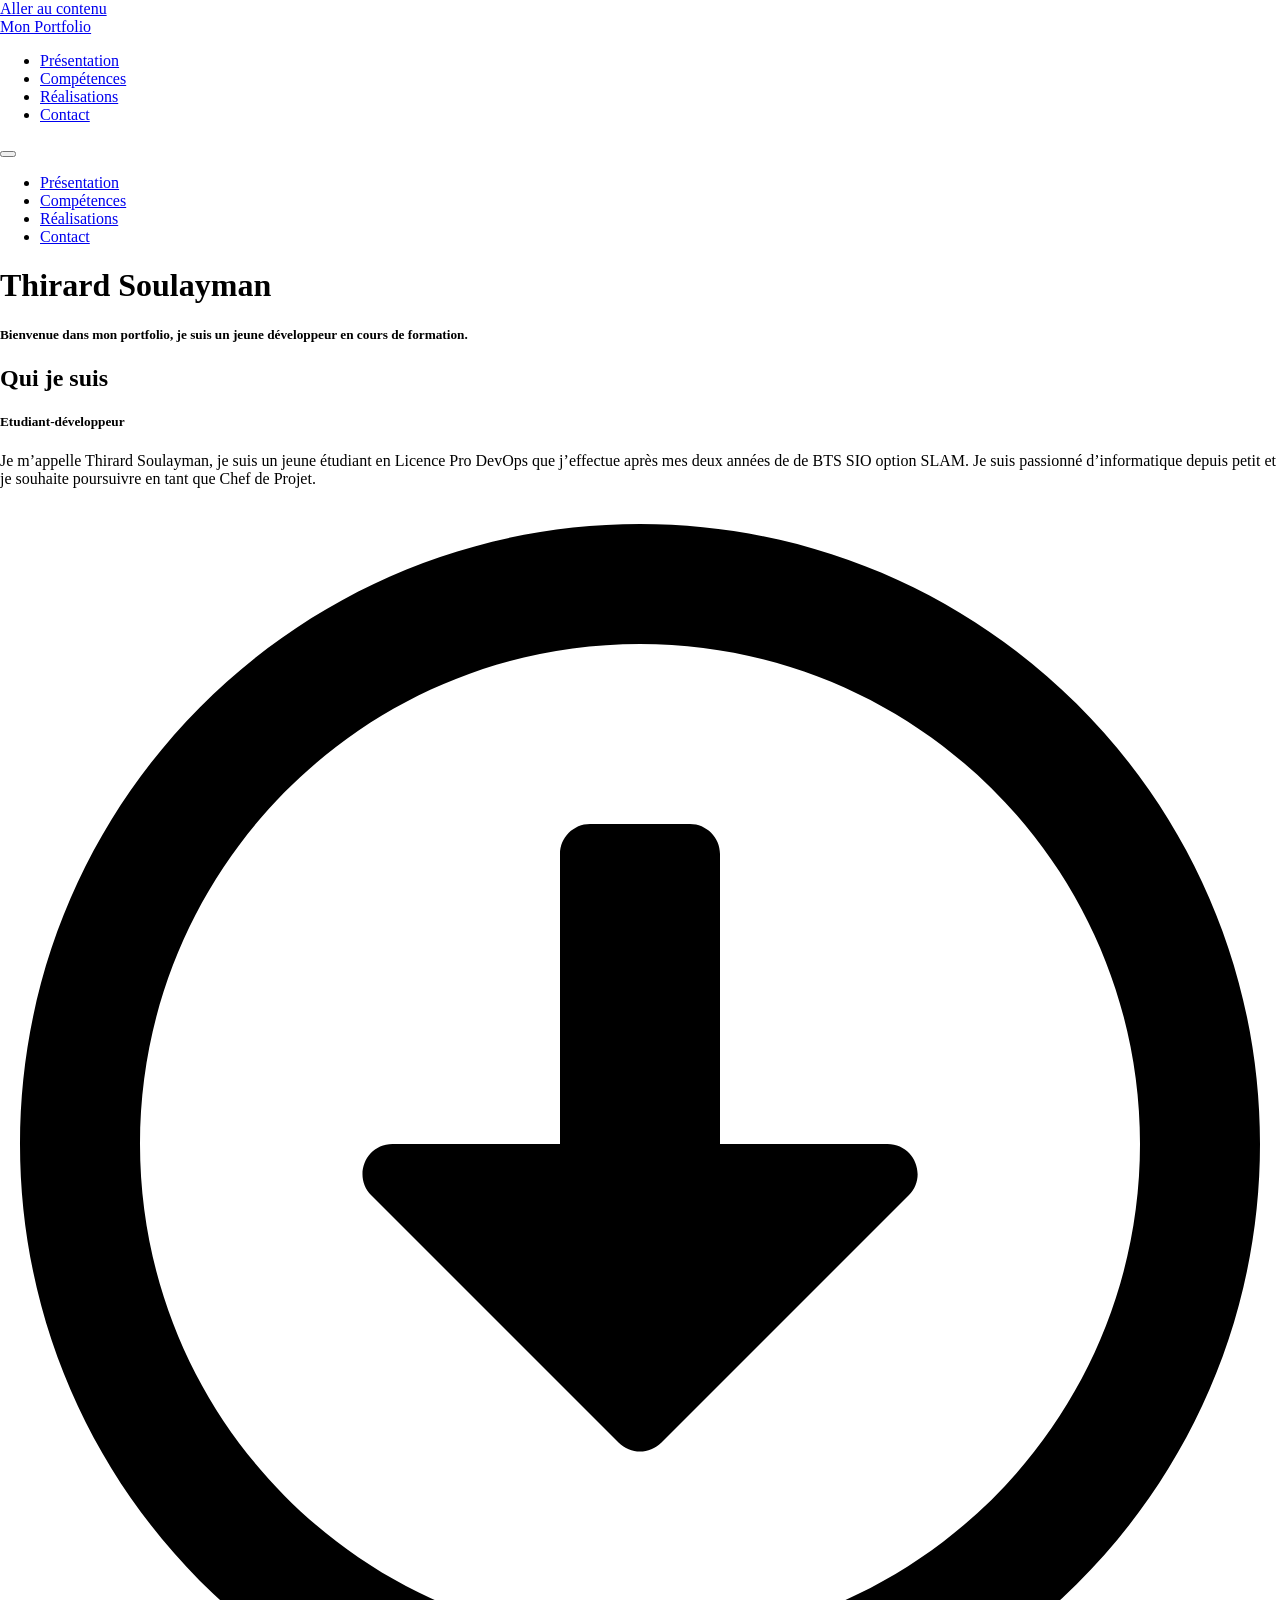
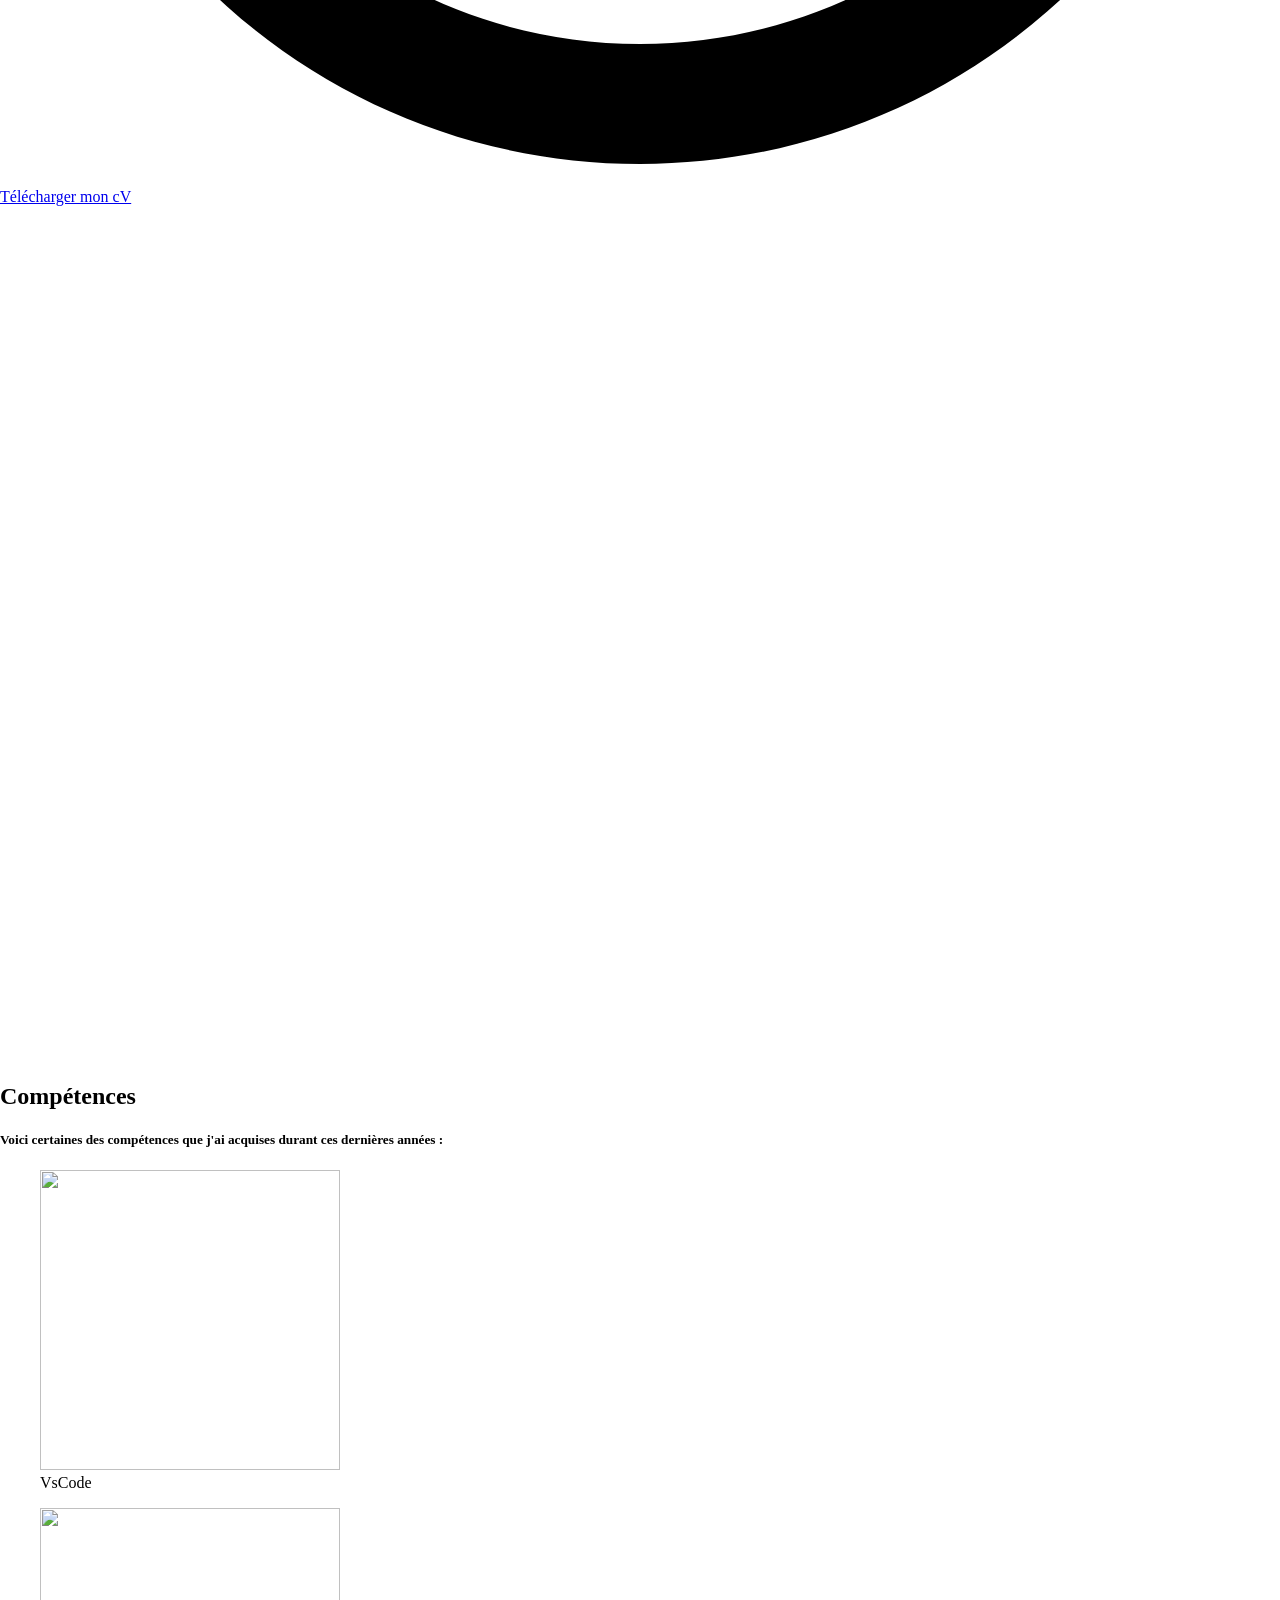
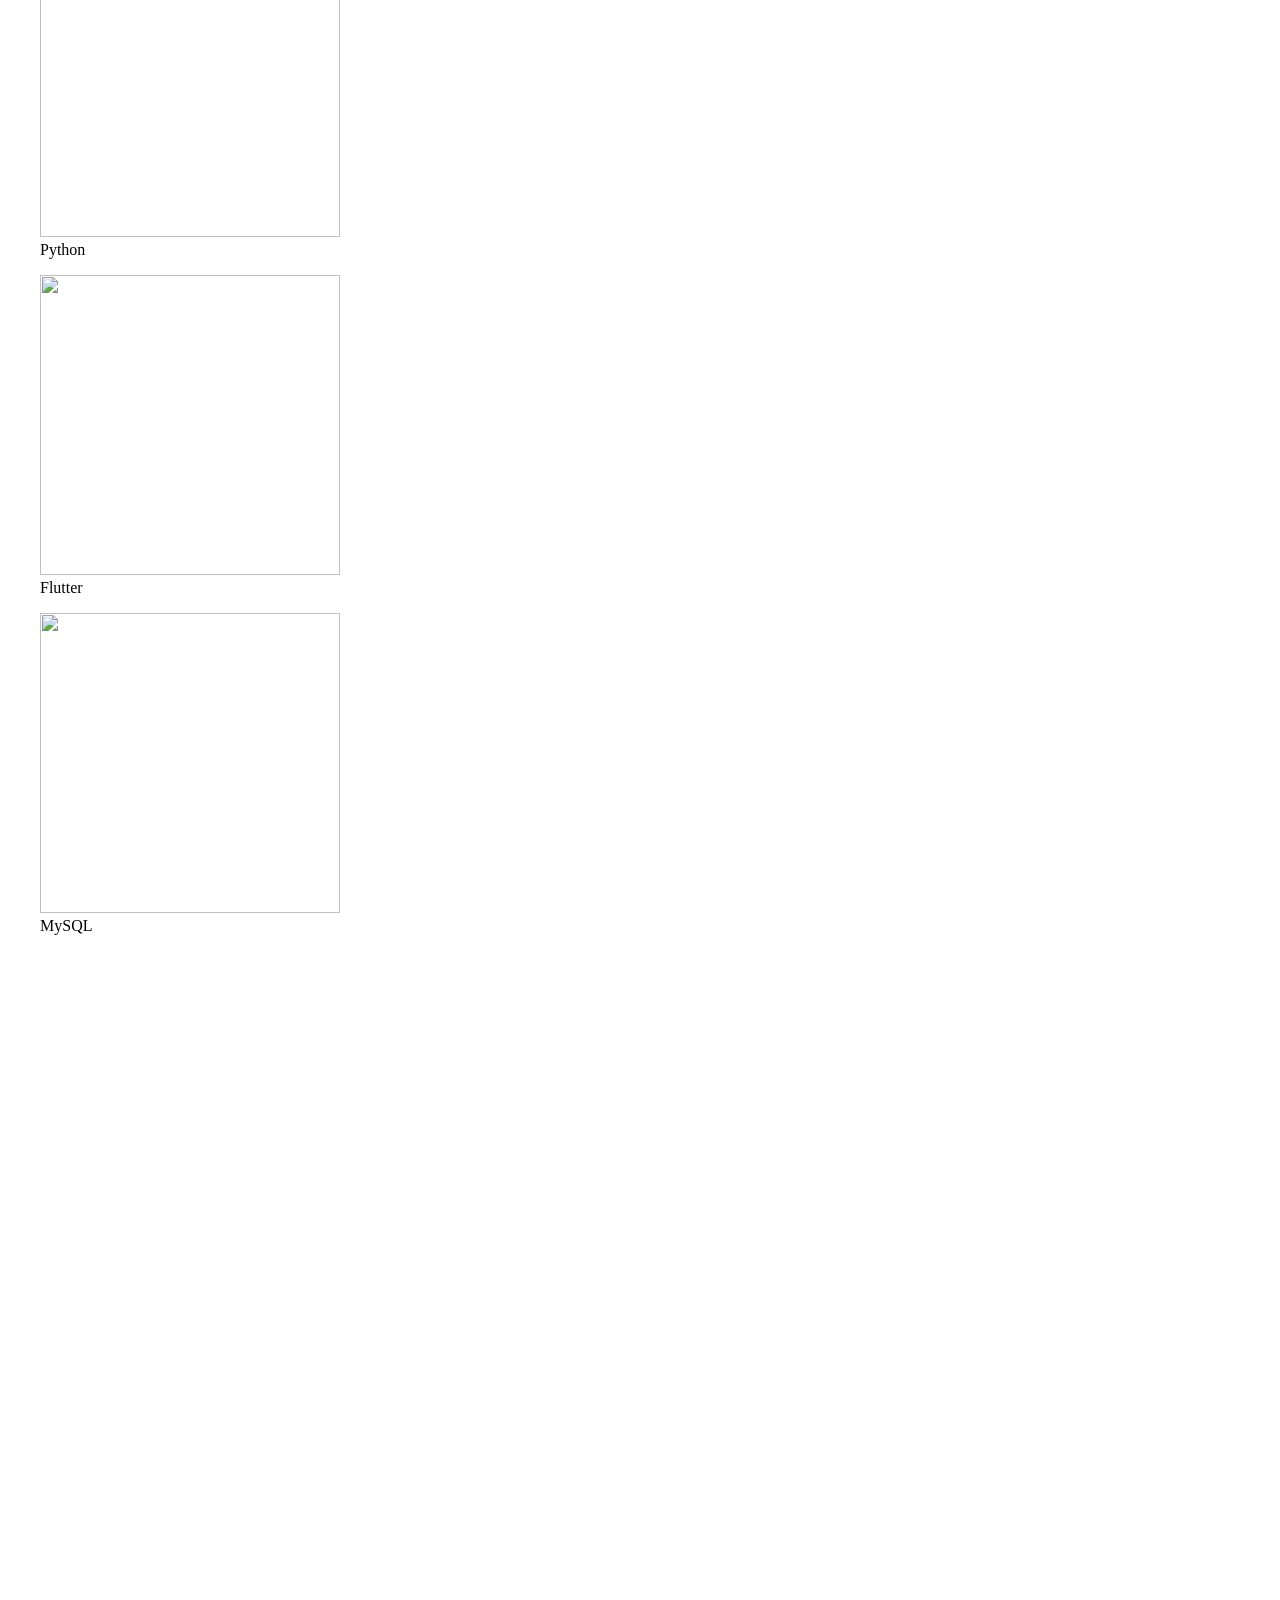
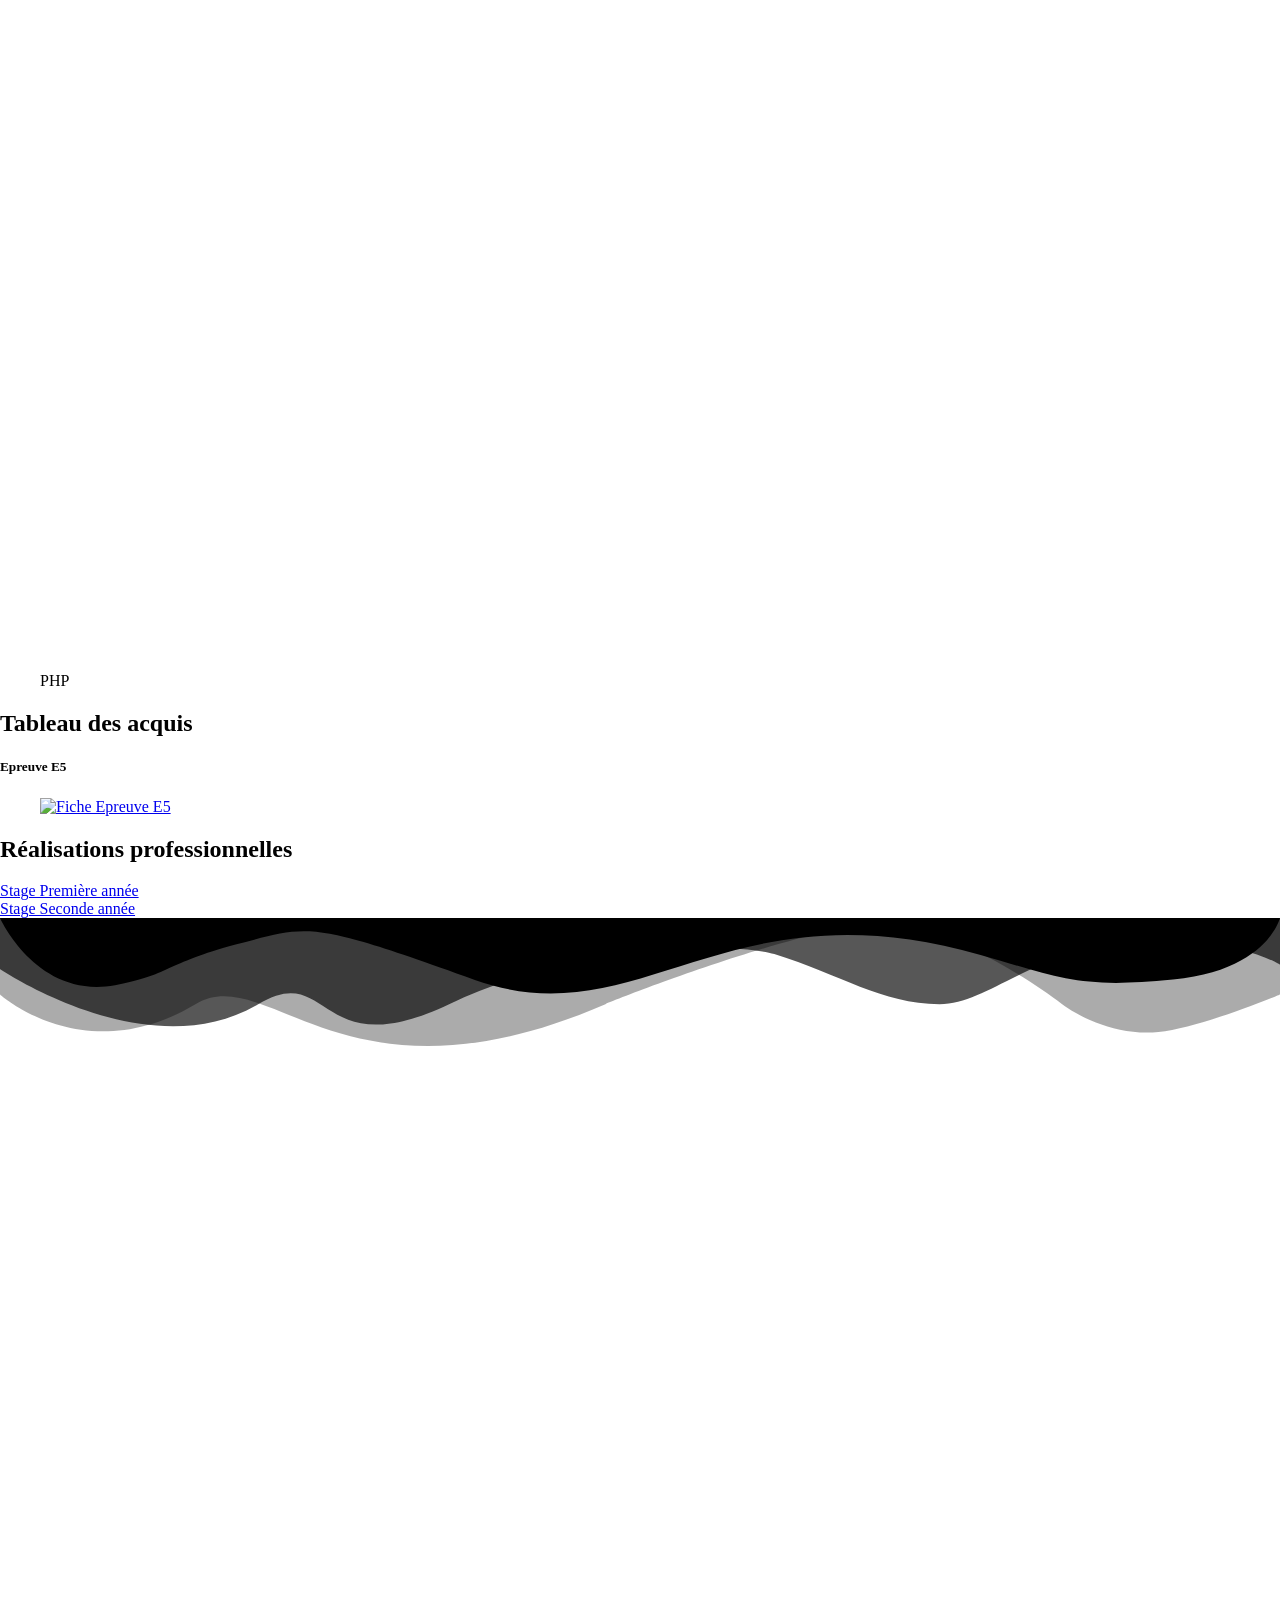
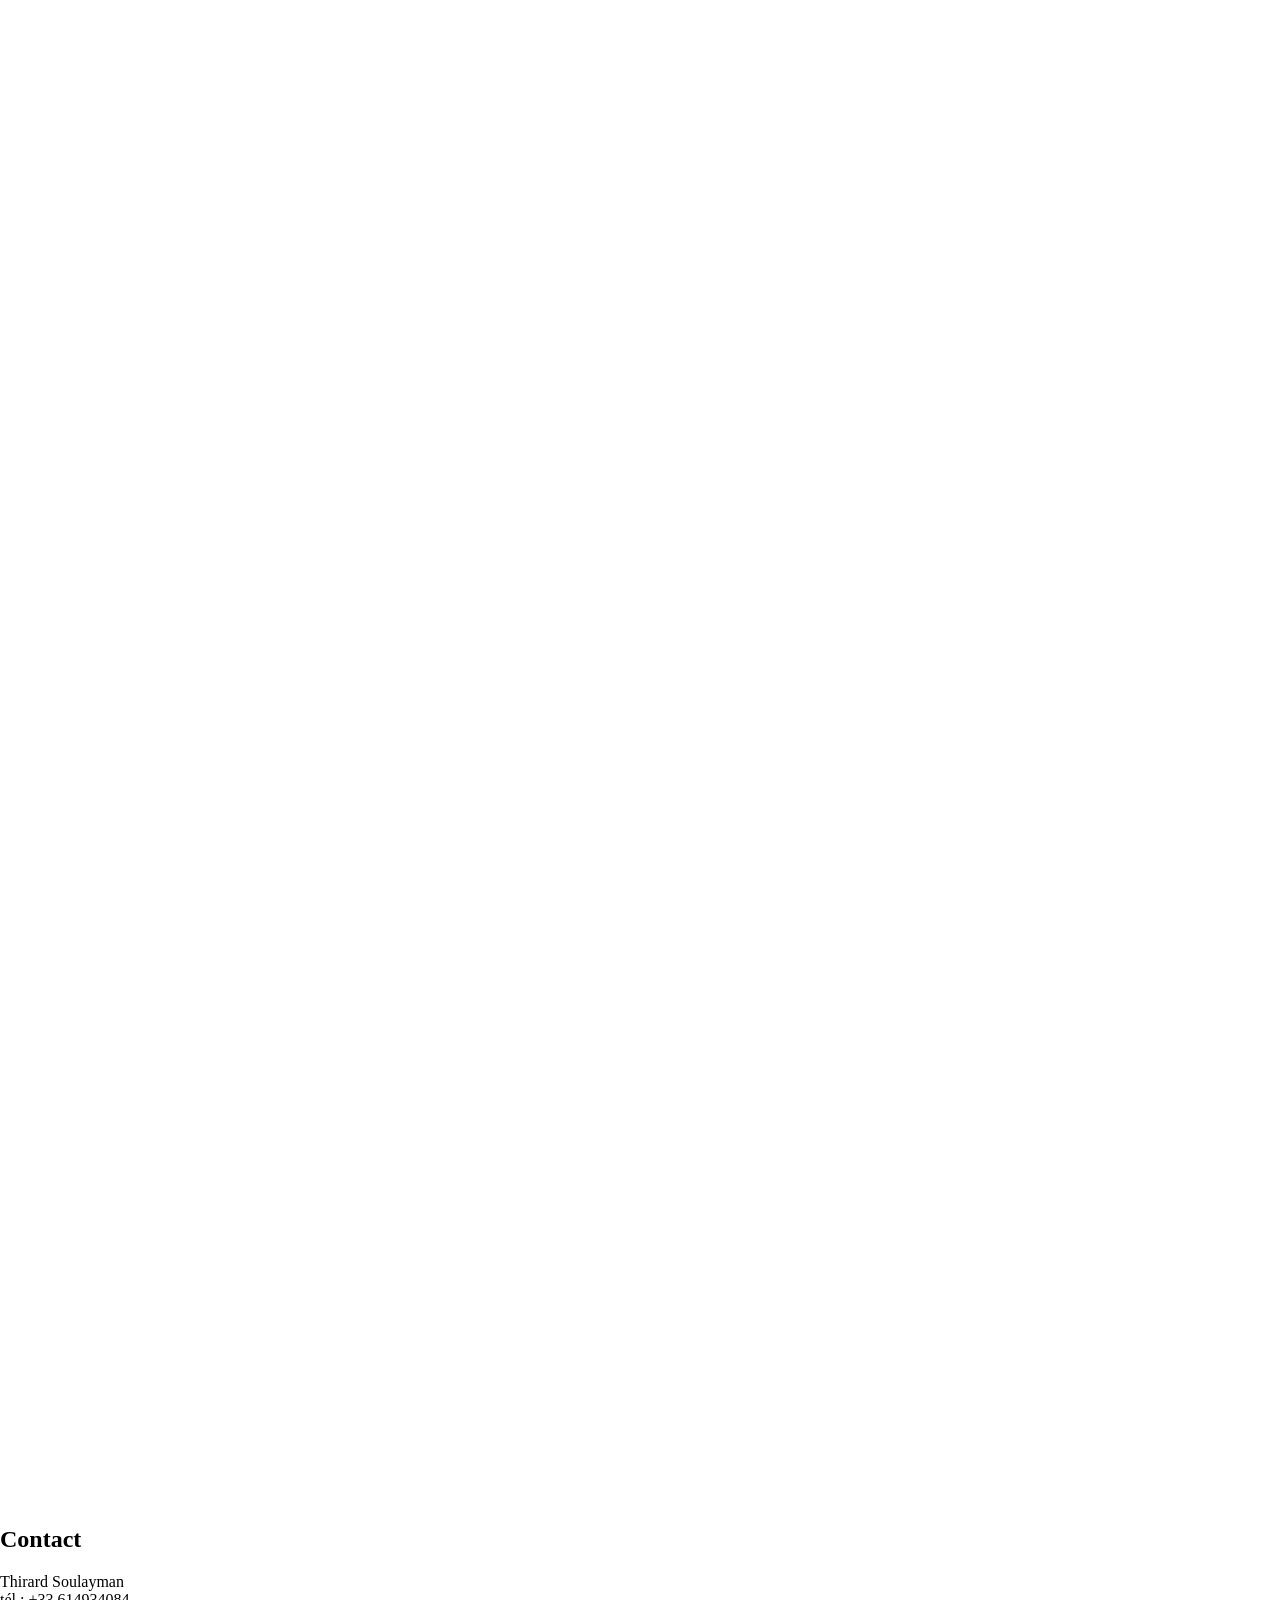
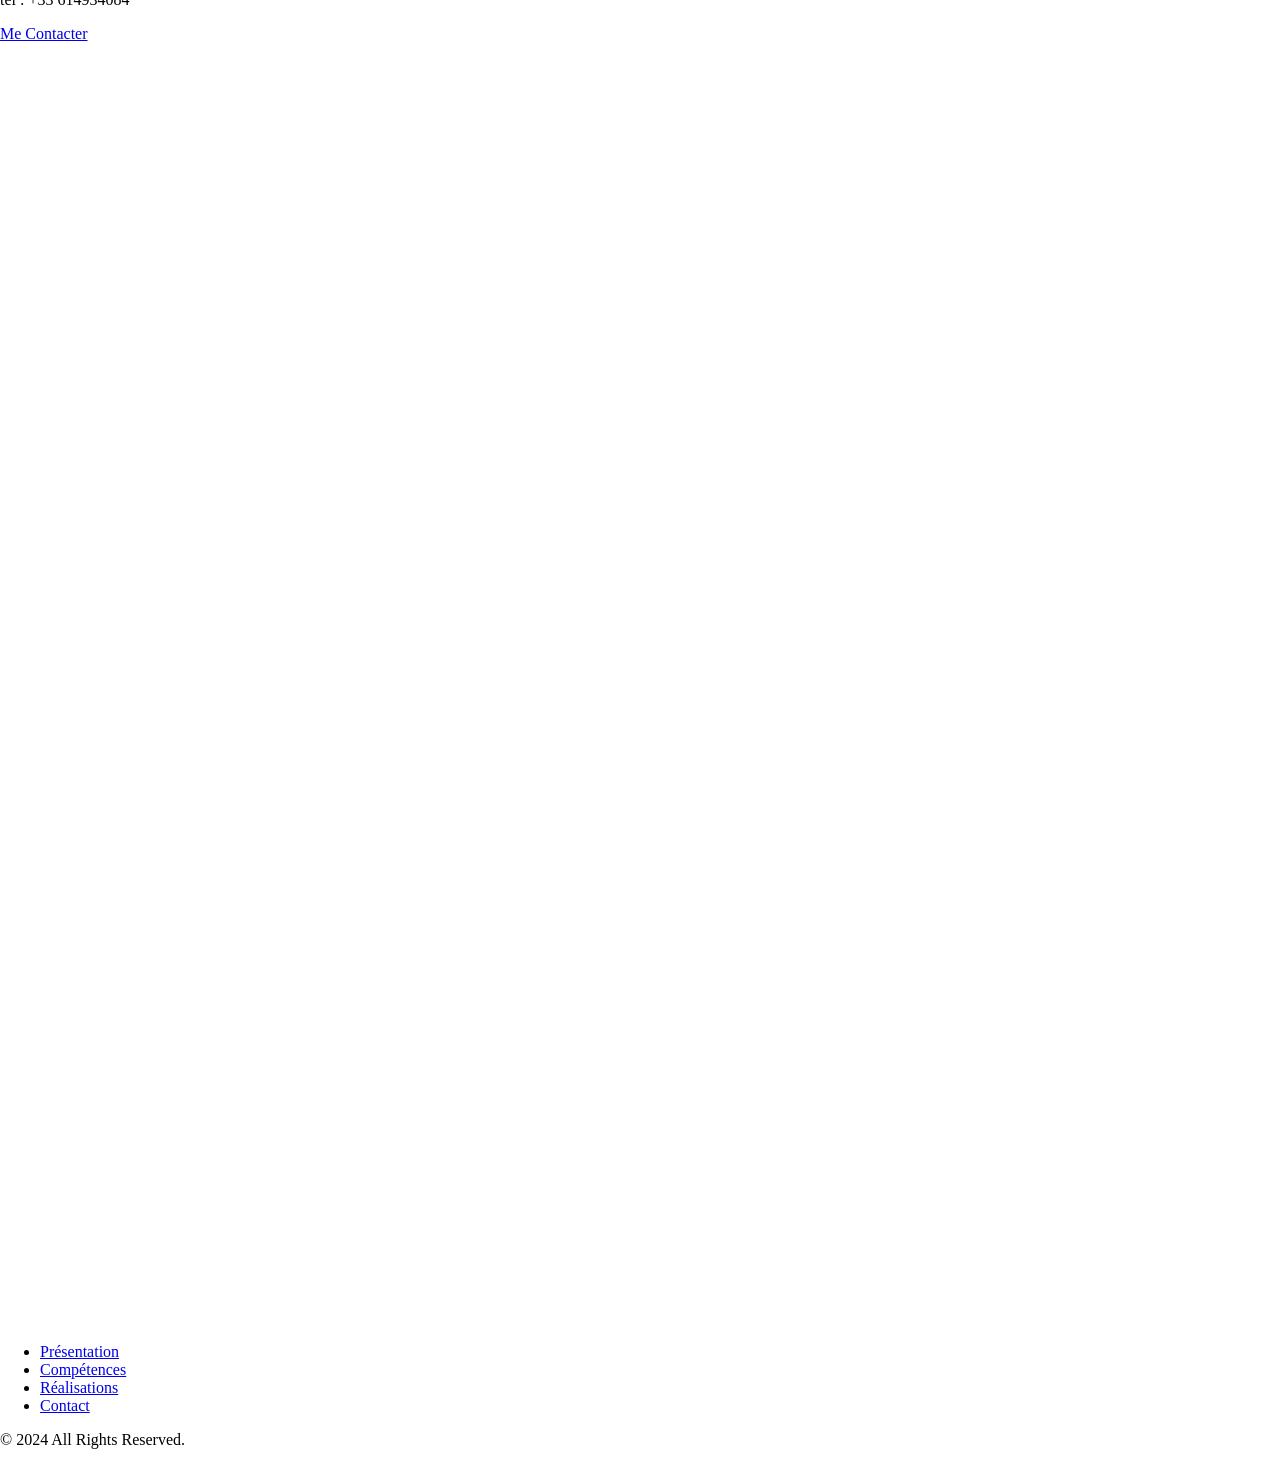
==== commit f290535f: "lot" ====
--- a/index.html
+++ b/index.html
@@ -7,10 +7,10 @@
 	<title>Mon Portfolio</title>
 <meta name="robots" content="max-image-preview:large">
 	<style>img:is([sizes="auto" i], [sizes^="auto," i]) { contain-intrinsic-size: 3000px 1500px }</style>
-	<link rel="alternate" type="application/rss+xml" title="Mon Portfolio &raquo; Flux" href="https://github.com/souley692/souley692.github.io.git/feed/">
-<link rel="alternate" type="application/rss+xml" title="Mon Portfolio &raquo; Flux des commentaires" href="https://github.com/souley692/souley692.github.io.git/comments/feed/">
+	<link rel="alternate" type="application/rss+xml" title="Mon Portfolio &raquo; Flux" href="https://github.com/souley692.github.io/feed/">
+<link rel="alternate" type="application/rss+xml" title="Mon Portfolio &raquo; Flux des commentaires" href="https://github.com/souley692.github.io/comments/feed/">
 <script>
-window._wpemojiSettings = {"baseUrl":"https:\/\/s.w.org\/images\/core\/emoji\/15.1.0\/72x72\/","ext":".png","svgUrl":"https:\/\/s.w.org\/images\/core\/emoji\/15.1.0\/svg\/","svgExt":".svg","source":{"concatemoji":"https:\/\/github.com\/souley692\/souley692.github.io.git\/wp-includes\/js\/wp-emoji-release.min.js?ver=6.8.1"}};
+window._wpemojiSettings = {"baseUrl":"https:\/\/s.w.org\/images\/core\/emoji\/15.1.0\/72x72\/","ext":".png","svgUrl":"https:\/\/s.w.org\/images\/core\/emoji\/15.1.0\/svg\/","svgExt":".svg","source":{"concatemoji":"https:\/\/github.com\/souley692.github.io\/wp-includes\/js\/wp-emoji-release.min.js?ver=6.8.1"}};
 /*! This file is auto-generated */
 !function(i,n){var o,s,e;function c(e){try{var t={supportTests:e,timestamp:(new Date).valueOf()};sessionStorage.setItem(o,JSON.stringify(t))}catch(e){}}function p(e,t,n){e.clearRect(0,0,e.canvas.width,e.canvas.height),e.fillText(t,0,0);var t=new Uint32Array(e.getImageData(0,0,e.canvas.width,e.canvas.height).data),r=(e.clearRect(0,0,e.canvas.width,e.canvas.height),e.fillText(n,0,0),new Uint32Array(e.getImageData(0,0,e.canvas.width,e.canvas.height).data));return t.every(function(e,t){return e===r[t]})}function u(e,t,n){switch(t){case"flag":return n(e,"🏳️‍⚧️","🏳️​⚧️")?!1:!n(e,"🇺🇳","🇺​🇳")&&!n(e,"🏴󠁧󠁢󠁥󠁮󠁧󠁿","🏴​󠁧​󠁢​󠁥​󠁮​󠁧​󠁿");case"emoji":return!n(e,"🐦‍🔥","🐦​🔥")}return!1}function f(e,t,n){var r="undefined"!=typeof WorkerGlobalScope&&self instanceof WorkerGlobalScope?new OffscreenCanvas(300,150):i.createElement("canvas"),a=r.getContext("2d",{willReadFrequently:!0}),o=(a.textBaseline="top",a.font="600 32px Arial",{});return e.forEach(function(e){o[e]=t(a,e,n)}),o}function t(e){var t=i.createElement("script");t.src=e,t.defer=!0,i.head.appendChild(t)}"undefined"!=typeof Promise&&(o="wpEmojiSettingsSupports",s=["flag","emoji"],n.supports={everything:!0,everythingExceptFlag:!0},e=new Promise(function(e){i.addEventListener("DOMContentLoaded",e,{once:!0})}),new Promise(function(t){var n=function(){try{var e=JSON.parse(sessionStorage.getItem(o));if("object"==typeof e&&"number"==typeof e.timestamp&&(new Date).valueOf()<e.timestamp+604800&&"object"==typeof e.supportTests)return e.supportTests}catch(e){}return null}();if(!n){if("undefined"!=typeof Worker&&"undefined"!=typeof OffscreenCanvas&&"undefined"!=typeof URL&&URL.createObjectURL&&"undefined"!=typeof Blob)try{var e="postMessage("+f.toString()+"("+[JSON.stringify(s),u.toString(),p.toString()].join(",")+"));",r=new Blob([e],{type:"text/javascript"}),a=new Worker(URL.createObjectURL(r),{name:"wpTestEmojiSupports"});return void(a.onmessage=function(e){c(n=e.data),a.terminate(),t(n)})}catch(e){}c(n=f(s,u,p))}t(n)}).then(function(e){for(var t in e)n.supports[t]=e[t],n.supports.everything=n.supports.everything&&n.supports[t],"flag"!==t&&(n.supports.everythingExceptFlag=n.supports.everythingExceptFlag&&n.supports[t]);n.supports.everythingExceptFlag=n.supports.everythingExceptFlag&&!n.supports.flag,n.DOMReady=!1,n.readyCallback=function(){n.DOMReady=!0}}).then(function(){return e}).then(function(){var e;n.supports.everything||(n.readyCallback(),(e=n.source||{}).concatemoji?t(e.concatemoji):e.wpemoji&&e.twemoji&&(t(e.twemoji),t(e.wpemoji)))}))}((window,document),window._wpemojiSettings);
 </script>
@@ -27,33 +27,33 @@
 	}</style>
 <style id="global-styles-inline-css">:root{--wp--preset--aspect-ratio--square: 1;--wp--preset--aspect-ratio--4-3: 4/3;--wp--preset--aspect-ratio--3-4: 3/4;--wp--preset--aspect-ratio--3-2: 3/2;--wp--preset--aspect-ratio--2-3: 2/3;--wp--preset--aspect-ratio--16-9: 16/9;--wp--preset--aspect-ratio--9-16: 9/16;--wp--preset--color--black: #000000;--wp--preset--color--cyan-bluish-gray: #abb8c3;--wp--preset--color--white: #ffffff;--wp--preset--color--pale-pink: #f78da7;--wp--preset--color--vivid-red: #cf2e2e;--wp--preset--color--luminous-vivid-orange: #ff6900;--wp--preset--color--luminous-vivid-amber: #fcb900;--wp--preset--color--light-green-cyan: #7bdcb5;--wp--preset--color--vivid-green-cyan: #00d084;--wp--preset--color--pale-cyan-blue: #8ed1fc;--wp--preset--color--vivid-cyan-blue: #0693e3;--wp--preset--color--vivid-purple: #9b51e0;--wp--preset--gradient--vivid-cyan-blue-to-vivid-purple: linear-gradient(135deg,rgba(6,147,227,1) 0%,rgb(155,81,224) 100%);--wp--preset--gradient--light-green-cyan-to-vivid-green-cyan: linear-gradient(135deg,rgb(122,220,180) 0%,rgb(0,208,130) 100%);--wp--preset--gradient--luminous-vivid-amber-to-luminous-vivid-orange: linear-gradient(135deg,rgba(252,185,0,1) 0%,rgba(255,105,0,1) 100%);--wp--preset--gradient--luminous-vivid-orange-to-vivid-red: linear-gradient(135deg,rgba(255,105,0,1) 0%,rgb(207,46,46) 100%);--wp--preset--gradient--very-light-gray-to-cyan-bluish-gray: linear-gradient(135deg,rgb(238,238,238) 0%,rgb(169,184,195) 100%);--wp--preset--gradient--cool-to-warm-spectrum: linear-gradient(135deg,rgb(74,234,220) 0%,rgb(151,120,209) 20%,rgb(207,42,186) 40%,rgb(238,44,130) 60%,rgb(251,105,98) 80%,rgb(254,248,76) 100%);--wp--preset--gradient--blush-light-purple: linear-gradient(135deg,rgb(255,206,236) 0%,rgb(152,150,240) 100%);--wp--preset--gradient--blush-bordeaux: linear-gradient(135deg,rgb(254,205,165) 0%,rgb(254,45,45) 50%,rgb(107,0,62) 100%);--wp--preset--gradient--luminous-dusk: linear-gradient(135deg,rgb(255,203,112) 0%,rgb(199,81,192) 50%,rgb(65,88,208) 100%);--wp--preset--gradient--pale-ocean: linear-gradient(135deg,rgb(255,245,203) 0%,rgb(182,227,212) 50%,rgb(51,167,181) 100%);--wp--preset--gradient--electric-grass: linear-gradient(135deg,rgb(202,248,128) 0%,rgb(113,206,126) 100%);--wp--preset--gradient--midnight: linear-gradient(135deg,rgb(2,3,129) 0%,rgb(40,116,252) 100%);--wp--preset--font-size--small: 13px;--wp--preset--font-size--medium: 20px;--wp--preset--font-size--large: 36px;--wp--preset--font-size--x-large: 42px;--wp--preset--spacing--20: 0.44rem;--wp--preset--spacing--30: 0.67rem;--wp--preset--spacing--40: 1rem;--wp--preset--spacing--50: 1.5rem;--wp--preset--spacing--60: 2.25rem;--wp--preset--spacing--70: 3.38rem;--wp--preset--spacing--80: 5.06rem;--wp--preset--shadow--natural: 6px 6px 9px rgba(0, 0, 0, 0.2);--wp--preset--shadow--deep: 12px 12px 50px rgba(0, 0, 0, 0.4);--wp--preset--shadow--sharp: 6px 6px 0px rgba(0, 0, 0, 0.2);--wp--preset--shadow--outlined: 6px 6px 0px -3px rgba(255, 255, 255, 1), 6px 6px rgba(0, 0, 0, 1);--wp--preset--shadow--crisp: 6px 6px 0px rgba(0, 0, 0, 1);}:root { --wp--style--global--content-size: 800px;--wp--style--global--wide-size: 1200px; }:where(body) { margin: 0; }.wp-site-blocks > .alignleft { float: left; margin-right: 2em; }.wp-site-blocks > .alignright { float: right; margin-left: 2em; }.wp-site-blocks > .aligncenter { justify-content: center; margin-left: auto; margin-right: auto; }:where(.wp-site-blocks) > * { margin-block-start: 24px; margin-block-end: 0; }:where(.wp-site-blocks) > :first-child { margin-block-start: 0; }:where(.wp-site-blocks) > :last-child { margin-block-end: 0; }:root { --wp--style--block-gap: 24px; }:root :where(.is-layout-flow) > :first-child{margin-block-start: 0;}:root :where(.is-layout-flow) > :last-child{margin-block-end: 0;}:root :where(.is-layout-flow) > *{margin-block-start: 24px;margin-block-end: 0;}:root :where(.is-layout-constrained) > :first-child{margin-block-start: 0;}:root :where(.is-layout-constrained) > :last-child{margin-block-end: 0;}:root :where(.is-layout-constrained) > *{margin-block-start: 24px;margin-block-end: 0;}:root :where(.is-layout-flex){gap: 24px;}:root :where(.is-layout-grid){gap: 24px;}.is-layout-flow > .alignleft{float: left;margin-inline-start: 0;margin-inline-end: 2em;}.is-layout-flow > .alignright{float: right;margin-inline-start: 2em;margin-inline-end: 0;}.is-layout-flow > .aligncenter{margin-left: auto !important;margin-right: auto !important;}.is-layout-constrained > .alignleft{float: left;margin-inline-start: 0;margin-inline-end: 2em;}.is-layout-constrained > .alignright{float: right;margin-inline-start: 2em;margin-inline-end: 0;}.is-layout-constrained > .aligncenter{margin-left: auto !important;margin-right: auto !important;}.is-layout-constrained > :where(:not(.alignleft):not(.alignright):not(.alignfull)){max-width: var(--wp--style--global--content-size);margin-left: auto !important;margin-right: auto !important;}.is-layout-constrained > .alignwide{max-width: var(--wp--style--global--wide-size);}body .is-layout-flex{display: flex;}.is-layout-flex{flex-wrap: wrap;align-items: center;}.is-layout-flex > :is(*, div){margin: 0;}body .is-layout-grid{display: grid;}.is-layout-grid > :is(*, div){margin: 0;}body{padding-top: 0px;padding-right: 0px;padding-bottom: 0px;padding-left: 0px;}a:where(:not(.wp-element-button)){text-decoration: underline;}:root :where(.wp-element-button, .wp-block-button__link){background-color: #32373c;border-width: 0;color: #fff;font-family: inherit;font-size: inherit;line-height: inherit;padding: calc(0.667em + 2px) calc(1.333em + 2px);text-decoration: none;}.has-black-color{color: var(--wp--preset--color--black) !important;}.has-cyan-bluish-gray-color{color: var(--wp--preset--color--cyan-bluish-gray) !important;}.has-white-color{color: var(--wp--preset--color--white) !important;}.has-pale-pink-color{color: var(--wp--preset--color--pale-pink) !important;}.has-vivid-red-color{color: var(--wp--preset--color--vivid-red) !important;}.has-luminous-vivid-orange-color{color: var(--wp--preset--color--luminous-vivid-orange) !important;}.has-luminous-vivid-amber-color{color: var(--wp--preset--color--luminous-vivid-amber) !important;}.has-light-green-cyan-color{color: var(--wp--preset--color--light-green-cyan) !important;}.has-vivid-green-cyan-color{color: var(--wp--preset--color--vivid-green-cyan) !important;}.has-pale-cyan-blue-color{color: var(--wp--preset--color--pale-cyan-blue) !important;}.has-vivid-cyan-blue-color{color: var(--wp--preset--color--vivid-cyan-blue) !important;}.has-vivid-purple-color{color: var(--wp--preset--color--vivid-purple) !important;}.has-black-background-color{background-color: var(--wp--preset--color--black) !important;}.has-cyan-bluish-gray-background-color{background-color: var(--wp--preset--color--cyan-bluish-gray) !important;}.has-white-background-color{background-color: var(--wp--preset--color--white) !important;}.has-pale-pink-background-color{background-color: var(--wp--preset--color--pale-pink) !important;}.has-vivid-red-background-color{background-color: var(--wp--preset--color--vivid-red) !important;}.has-luminous-vivid-orange-background-color{background-color: var(--wp--preset--color--luminous-vivid-orange) !important;}.has-luminous-vivid-amber-background-color{background-color: var(--wp--preset--color--luminous-vivid-amber) !important;}.has-light-green-cyan-background-color{background-color: var(--wp--preset--color--light-green-cyan) !important;}.has-vivid-green-cyan-background-color{background-color: var(--wp--preset--color--vivid-green-cyan) !important;}.has-pale-cyan-blue-background-color{background-color: var(--wp--preset--color--pale-cyan-blue) !important;}.has-vivid-cyan-blue-background-color{background-color: var(--wp--preset--color--vivid-cyan-blue) !important;}.has-vivid-purple-background-color{background-color: var(--wp--preset--color--vivid-purple) !important;}.has-black-border-color{border-color: var(--wp--preset--color--black) !important;}.has-cyan-bluish-gray-border-color{border-color: var(--wp--preset--color--cyan-bluish-gray) !important;}.has-white-border-color{border-color: var(--wp--preset--color--white) !important;}.has-pale-pink-border-color{border-color: var(--wp--preset--color--pale-pink) !important;}.has-vivid-red-border-color{border-color: var(--wp--preset--color--vivid-red) !important;}.has-luminous-vivid-orange-border-color{border-color: var(--wp--preset--color--luminous-vivid-orange) !important;}.has-luminous-vivid-amber-border-color{border-color: var(--wp--preset--color--luminous-vivid-amber) !important;}.has-light-green-cyan-border-color{border-color: var(--wp--preset--color--light-green-cyan) !important;}.has-vivid-green-cyan-border-color{border-color: var(--wp--preset--color--vivid-green-cyan) !important;}.has-pale-cyan-blue-border-color{border-color: var(--wp--preset--color--pale-cyan-blue) !important;}.has-vivid-cyan-blue-border-color{border-color: var(--wp--preset--color--vivid-cyan-blue) !important;}.has-vivid-purple-border-color{border-color: var(--wp--preset--color--vivid-purple) !important;}.has-vivid-cyan-blue-to-vivid-purple-gradient-background{background: var(--wp--preset--gradient--vivid-cyan-blue-to-vivid-purple) !important;}.has-light-green-cyan-to-vivid-green-cyan-gradient-background{background: var(--wp--preset--gradient--light-green-cyan-to-vivid-green-cyan) !important;}.has-luminous-vivid-amber-to-luminous-vivid-orange-gradient-background{background: var(--wp--preset--gradient--luminous-vivid-amber-to-luminous-vivid-orange) !important;}.has-luminous-vivid-orange-to-vivid-red-gradient-background{background: var(--wp--preset--gradient--luminous-vivid-orange-to-vivid-red) !important;}.has-very-light-gray-to-cyan-bluish-gray-gradient-background{background: var(--wp--preset--gradient--very-light-gray-to-cyan-bluish-gray) !important;}.has-cool-to-warm-spectrum-gradient-background{background: var(--wp--preset--gradient--cool-to-warm-spectrum) !important;}.has-blush-light-purple-gradient-background{background: var(--wp--preset--gradient--blush-light-purple) !important;}.has-blush-bordeaux-gradient-background{background: var(--wp--preset--gradient--blush-bordeaux) !important;}.has-luminous-dusk-gradient-background{background: var(--wp--preset--gradient--luminous-dusk) !important;}.has-pale-ocean-gradient-background{background: var(--wp--preset--gradient--pale-ocean) !important;}.has-electric-grass-gradient-background{background: var(--wp--preset--gradient--electric-grass) !important;}.has-midnight-gradient-background{background: var(--wp--preset--gradient--midnight) !important;}.has-small-font-size{font-size: var(--wp--preset--font-size--small) !important;}.has-medium-font-size{font-size: var(--wp--preset--font-size--medium) !important;}.has-large-font-size{font-size: var(--wp--preset--font-size--large) !important;}.has-x-large-font-size{font-size: var(--wp--preset--font-size--x-large) !important;}
 :root :where(.wp-block-pullquote){font-size: 1.5em;line-height: 1.6;}</style>
-<link rel="stylesheet" id="contact-form-7-css" href="https://github.com/souley692/souley692.github.io.git/wp-content/plugins/contact-form-7/includes/css/styles.css?ver=6.0.6" media="all">
-<link rel="stylesheet" id="hello-elementor-css" href="https://github.com/souley692/souley692.github.io.git/wp-content/themes/hello-elementor/style.min.css?ver=3.3.0" media="all">
-<link rel="stylesheet" id="hello-elementor-theme-style-css" href="https://github.com/souley692/souley692.github.io.git/wp-content/themes/hello-elementor/theme.min.css?ver=3.3.0" media="all">
-<link rel="stylesheet" id="hello-elementor-header-footer-css" href="https://github.com/souley692/souley692.github.io.git/wp-content/themes/hello-elementor/header-footer.min.css?ver=3.3.0" media="all">
-<link rel="stylesheet" id="elementor-frontend-css" href="https://github.com/souley692/souley692.github.io.git/wp-content/plugins/elementor/assets/css/frontend.min.css?ver=3.29.0" media="all">
-<link rel="stylesheet" id="elementor-post-26-css" href="https://github.com/souley692/souley692.github.io.git/wp-content/uploads/elementor/css/post-26.css?ver=1748311301" media="all">
-<link rel="stylesheet" id="widget-heading-css" href="https://github.com/souley692/souley692.github.io.git/wp-content/plugins/elementor/assets/css/widget-heading.min.css?ver=3.29.0" media="all">
-<link rel="stylesheet" id="e-animation-fadeInDown-css" href="https://github.com/souley692/souley692.github.io.git/wp-content/plugins/elementor/assets/lib/animations/styles/fadeInDown.min.css?ver=3.29.0" media="all">
-<link rel="stylesheet" id="widget-image-css" href="https://github.com/souley692/souley692.github.io.git/wp-content/plugins/elementor/assets/css/widget-image.min.css?ver=3.29.0" media="all">
-<link rel="stylesheet" id="widget-image-gallery-css" href="https://github.com/souley692/souley692.github.io.git/wp-content/plugins/elementor/assets/css/widget-image-gallery.min.css?ver=3.29.0" media="all">
-<link rel="stylesheet" id="swiper-css" href="https://github.com/souley692/souley692.github.io.git/wp-content/plugins/elementor/assets/lib/swiper/v8/css/swiper.min.css?ver=8.4.5" media="all">
-<link rel="stylesheet" id="e-swiper-css" href="https://github.com/souley692/souley692.github.io.git/wp-content/plugins/elementor/assets/css/conditionals/e-swiper.min.css?ver=3.29.0" media="all">
-<link rel="stylesheet" id="widget-image-carousel-css" href="https://github.com/souley692/souley692.github.io.git/wp-content/plugins/elementor/assets/css/widget-image-carousel.min.css?ver=3.29.0" media="all">
-<link rel="stylesheet" id="widget-spacer-css" href="https://github.com/souley692/souley692.github.io.git/wp-content/plugins/elementor/assets/css/widget-spacer.min.css?ver=3.29.0" media="all">
-<link rel="stylesheet" id="e-shapes-css" href="https://github.com/souley692/souley692.github.io.git/wp-content/plugins/elementor/assets/css/conditionals/shapes.min.css?ver=3.29.0" media="all">
-<link rel="stylesheet" id="elementor-post-58-css" href="https://github.com/souley692/souley692.github.io.git/wp-content/uploads/elementor/css/post-58.css?ver=1748322610" media="all">
-<link rel="stylesheet" id="elementor-gf-local-poppins-css" href="https://github.com/souley692/souley692.github.io.git/wp-content/uploads/elementor/google-fonts/css/poppins.css?ver=1746364653" media="all">
-<script src="https://github.com/souley692/souley692.github.io.git/wp-includes/js/jquery/jquery.min.js?ver=3.7.1" id="jquery-core-js"></script>
-<script src="https://github.com/souley692/souley692.github.io.git/wp-includes/js/jquery/jquery-migrate.min.js?ver=3.4.1" id="jquery-migrate-js"></script>
-<link rel="https://api.w.org/" href="https://github.com/souley692/souley692.github.io.git/wp-json/">
-<link rel="alternate" title="JSON" type="application/json" href="https://github.com/souley692/souley692.github.io.git/wp-json/wp/v2/pages/58">
-<link rel="EditURI" type="application/rsd+xml" title="RSD" href="https://github.com/souley692/souley692.github.io.git/xmlrpc.php?rsd">
+<link rel="stylesheet" id="contact-form-7-css" href="https://github.com/souley692.github.io/wp-content/plugins/contact-form-7/includes/css/styles.css?ver=6.0.6" media="all">
+<link rel="stylesheet" id="hello-elementor-css" href="https://github.com/souley692.github.io/wp-content/themes/hello-elementor/style.min.css?ver=3.3.0" media="all">
+<link rel="stylesheet" id="hello-elementor-theme-style-css" href="https://github.com/souley692.github.io/wp-content/themes/hello-elementor/theme.min.css?ver=3.3.0" media="all">
+<link rel="stylesheet" id="hello-elementor-header-footer-css" href="https://github.com/souley692.github.io/wp-content/themes/hello-elementor/header-footer.min.css?ver=3.3.0" media="all">
+<link rel="stylesheet" id="elementor-frontend-css" href="https://github.com/souley692.github.io/wp-content/plugins/elementor/assets/css/frontend.min.css?ver=3.29.0" media="all">
+<link rel="stylesheet" id="elementor-post-26-css" href="https://github.com/souley692.github.io/wp-content/uploads/elementor/css/post-26.css?ver=1748311301" media="all">
+<link rel="stylesheet" id="widget-heading-css" href="https://github.com/souley692.github.io/wp-content/plugins/elementor/assets/css/widget-heading.min.css?ver=3.29.0" media="all">
+<link rel="stylesheet" id="e-animation-fadeInDown-css" href="https://github.com/souley692.github.io/wp-content/plugins/elementor/assets/lib/animations/styles/fadeInDown.min.css?ver=3.29.0" media="all">
+<link rel="stylesheet" id="widget-image-css" href="https://github.com/souley692.github.io/wp-content/plugins/elementor/assets/css/widget-image.min.css?ver=3.29.0" media="all">
+<link rel="stylesheet" id="widget-image-gallery-css" href="https://github.com/souley692.github.io/wp-content/plugins/elementor/assets/css/widget-image-gallery.min.css?ver=3.29.0" media="all">
+<link rel="stylesheet" id="swiper-css" href="https://github.com/souley692.github.io/wp-content/plugins/elementor/assets/lib/swiper/v8/css/swiper.min.css?ver=8.4.5" media="all">
+<link rel="stylesheet" id="e-swiper-css" href="https://github.com/souley692.github.io/wp-content/plugins/elementor/assets/css/conditionals/e-swiper.min.css?ver=3.29.0" media="all">
+<link rel="stylesheet" id="widget-image-carousel-css" href="https://github.com/souley692.github.io/wp-content/plugins/elementor/assets/css/widget-image-carousel.min.css?ver=3.29.0" media="all">
+<link rel="stylesheet" id="widget-spacer-css" href="https://github.com/souley692.github.io/wp-content/plugins/elementor/assets/css/widget-spacer.min.css?ver=3.29.0" media="all">
+<link rel="stylesheet" id="e-shapes-css" href="https://github.com/souley692.github.io/wp-content/plugins/elementor/assets/css/conditionals/shapes.min.css?ver=3.29.0" media="all">
+<link rel="stylesheet" id="elementor-post-58-css" href="https://github.com/souley692.github.io/wp-content/uploads/elementor/css/post-58.css?ver=1748322610" media="all">
+<link rel="stylesheet" id="elementor-gf-local-poppins-css" href="https://github.com/souley692.github.io/wp-content/uploads/elementor/google-fonts/css/poppins.css?ver=1746364653" media="all">
+<script src="https://github.com/souley692.github.io/wp-includes/js/jquery/jquery.min.js?ver=3.7.1" id="jquery-core-js"></script>
+<script src="https://github.com/souley692.github.io/wp-includes/js/jquery/jquery-migrate.min.js?ver=3.4.1" id="jquery-migrate-js"></script>
+<link rel="https://api.w.org/" href="https://github.com/souley692.github.io/wp-json/">
+<link rel="alternate" title="JSON" type="application/json" href="https://github.com/souley692.github.io/wp-json/wp/v2/pages/58">
+<link rel="EditURI" type="application/rsd+xml" title="RSD" href="https://github.com/souley692.github.io/xmlrpc.php?rsd">
 <meta name="generator" content="WordPress 6.8.1">
-<link rel="canonical" href="https://github.com/souley692/souley692.github.io.git/">
-<link rel="shortlink" href="https://github.com/souley692/souley692.github.io.git/">
-<link rel="alternate" title="oEmbed (JSON)" type="application/json+oembed" href="https://github.com/souley692/souley692.github.io.git/wp-json/oembed/1.0/embed?url=http%3A%2F%2Fhttps%3A%2F%2Fgithub.com%2Fsouley692%2Fsouley692.github.io.git%2F">
-<link rel="alternate" title="oEmbed (XML)" type="text/xml+oembed" href="https://github.com/souley692/souley692.github.io.git/wp-json/oembed/1.0/embed?url=http%3A%2F%2Fhttps%3A%2F%2Fgithub.com%2Fsouley692%2Fsouley692.github.io.git%2F#038;format=xml">
+<link rel="canonical" href="https://github.com/souley692.github.io/">
+<link rel="shortlink" href="https://github.com/souley692.github.io/">
+<link rel="alternate" title="oEmbed (JSON)" type="application/json+oembed" href="https://github.com/souley692.github.io/wp-json/oembed/1.0/embed?url=http%3A%2F%2Fhttps%3A%2F%2Fgithub.com%2Fsouley692.github.io%2F">
+<link rel="alternate" title="oEmbed (XML)" type="text/xml+oembed" href="https://github.com/souley692.github.io/wp-json/oembed/1.0/embed?url=http%3A%2F%2Fhttps%3A%2F%2Fgithub.com%2Fsouley692.github.io%2F#038;format=xml">
 <meta name="generator" content="Elementor 3.29.0; features: e_font_icon_svg, additional_custom_breakpoints, e_local_google_fonts, e_element_cache; settings: css_print_method-external, google_font-enabled, font_display-swap">
 			<style>.e-con.e-parent:nth-of-type(n+4):not(.e-lazyloaded):not(.e-no-lazyload),
 				.e-con.e-parent:nth-of-type(n+4):not(.e-lazyloaded):not(.e-no-lazyload) * {
@@ -81,17 +81,17 @@
 	<div class="header-inner">
 		<div class="site-branding show-title">
 							<div class="site-title show">
-					<a href="https://github.com/souley692/souley692.github.io.git/" title="Accueil" rel="home">
+					<a href="https://github.com/souley692.github.io/" title="Accueil" rel="home">
 						Mon Portfolio					</a>
 				</div>
 					</div>
 
 					<nav class="site-navigation show" aria-label="Menu principal">
 				<ul id="menu-principal" class="menu">
-<li id="menu-item-104" class="menu-item menu-item-type-post_type menu-item-object-page menu-item-home current-menu-item page_item page-item-58 current_page_item menu-item-104"><a href="https://github.com/souley692/souley692.github.io.git/" aria-current="page">Présentation</a></li>
-<li id="menu-item-105" class="menu-item menu-item-type-post_type menu-item-object-page menu-item-home current-menu-item page_item page-item-58 current_page_item menu-item-105"><a href="https://github.com/souley692/souley692.github.io.git/" aria-current="page">Compétences</a></li>
-<li id="menu-item-106" class="menu-item menu-item-type-post_type menu-item-object-page menu-item-home current-menu-item page_item page-item-58 current_page_item menu-item-106"><a href="https://github.com/souley692/souley692.github.io.git/" aria-current="page">Réalisations</a></li>
-<li id="menu-item-107" class="menu-item menu-item-type-post_type menu-item-object-page menu-item-home current-menu-item page_item page-item-58 current_page_item menu-item-107"><a href="https://github.com/souley692/souley692.github.io.git/" aria-current="page">Contact</a></li>
+<li id="menu-item-104" class="menu-item menu-item-type-post_type menu-item-object-page menu-item-home current-menu-item page_item page-item-58 current_page_item menu-item-104"><a href="https://github.com/souley692.github.io/" aria-current="page">Présentation</a></li>
+<li id="menu-item-105" class="menu-item menu-item-type-post_type menu-item-object-page menu-item-home current-menu-item page_item page-item-58 current_page_item menu-item-105"><a href="https://github.com/souley692.github.io/" aria-current="page">Compétences</a></li>
+<li id="menu-item-106" class="menu-item menu-item-type-post_type menu-item-object-page menu-item-home current-menu-item page_item page-item-58 current_page_item menu-item-106"><a href="https://github.com/souley692.github.io/" aria-current="page">Réalisations</a></li>
+<li id="menu-item-107" class="menu-item menu-item-type-post_type menu-item-object-page menu-item-home current-menu-item page_item page-item-58 current_page_item menu-item-107"><a href="https://github.com/souley692.github.io/" aria-current="page">Contact</a></li>
 </ul>			</nav>
 							<div class="site-navigation-toggle-holder show">
 				<button type="button" class="site-navigation-toggle" aria-label="Menu">
@@ -100,10 +100,10 @@
 			</div>
 			<nav class="site-navigation-dropdown show" aria-label="Menu mobile" aria-hidden="true" inert>
 				<ul id="menu-principal-1" class="menu">
-<li class="menu-item menu-item-type-post_type menu-item-object-page menu-item-home current-menu-item page_item page-item-58 current_page_item menu-item-104"><a href="https://github.com/souley692/souley692.github.io.git/" aria-current="page">Présentation</a></li>
-<li class="menu-item menu-item-type-post_type menu-item-object-page menu-item-home current-menu-item page_item page-item-58 current_page_item menu-item-105"><a href="https://github.com/souley692/souley692.github.io.git/" aria-current="page">Compétences</a></li>
-<li class="menu-item menu-item-type-post_type menu-item-object-page menu-item-home current-menu-item page_item page-item-58 current_page_item menu-item-106"><a href="https://github.com/souley692/souley692.github.io.git/" aria-current="page">Réalisations</a></li>
-<li class="menu-item menu-item-type-post_type menu-item-object-page menu-item-home current-menu-item page_item page-item-58 current_page_item menu-item-107"><a href="https://github.com/souley692/souley692.github.io.git/" aria-current="page">Contact</a></li>
+<li class="menu-item menu-item-type-post_type menu-item-object-page menu-item-home current-menu-item page_item page-item-58 current_page_item menu-item-104"><a href="https://github.com/souley692.github.io/" aria-current="page">Présentation</a></li>
+<li class="menu-item menu-item-type-post_type menu-item-object-page menu-item-home current-menu-item page_item page-item-58 current_page_item menu-item-105"><a href="https://github.com/souley692.github.io/" aria-current="page">Compétences</a></li>
+<li class="menu-item menu-item-type-post_type menu-item-object-page menu-item-home current-menu-item page_item page-item-58 current_page_item menu-item-106"><a href="https://github.com/souley692.github.io/" aria-current="page">Réalisations</a></li>
+<li class="menu-item menu-item-type-post_type menu-item-object-page menu-item-home current-menu-item page_item page-item-58 current_page_item menu-item-107"><a href="https://github.com/souley692.github.io/" aria-current="page">Contact</a></li>
 </ul>			</nav>
 			</div>
 </header>
@@ -137,7 +137,7 @@
 				<div class="elementor-element elementor-element-5b473ebf elementor-invisible elementor-widget elementor-widget-button" data-id="5b473ebf" data-element_type="widget" data-settings="{&quot;_animation&quot;:&quot;fadeInDown&quot;}" data-widget_type="button.default">
 				<div class="elementor-widget-container">
 									<div class="elementor-button-wrapper">
-					<a class="elementor-button elementor-button-link elementor-size-sm" href="https://github.com/souley692/souley692.github.io.git/wp-content/uploads/2025/05/CV-Informatique.pdf">
+					<a class="elementor-button elementor-button-link elementor-size-sm" href="https://github.com/souley692.github.io/wp-content/uploads/2025/05/CV-Informatique.pdf">
 						<span class="elementor-button-content-wrapper">
 						<span class="elementor-button-icon">
 				<svg aria-hidden="true" class="e-font-icon-svg e-far-arrow-alt-circle-down" viewbox="0 0 512 512" xmlns="http://www.w3.org/2000/svg"><path d="M256 8C119 8 8 119 8 256s111 248 248 248 248-111 248-248S393 8 256 8zm0 448c-110.5 0-200-89.5-200-200S145.5 56 256 56s200 89.5 200 200-89.5 200-200 200zm-32-316v116h-67c-10.7 0-16 12.9-8.5 20.5l99 99c4.7 4.7 12.3 4.7 17 0l99-99c7.6-7.6 2.2-20.5-8.5-20.5h-67V140c0-6.6-5.4-12-12-12h-40c-6.6 0-12 5.4-12 12z"></path></svg>			</span>
@@ -151,7 +151,7 @@
 		<div class="elementor-element elementor-element-5b47e6ab e-con-full e-flex e-con e-child" data-id="5b47e6ab" data-element_type="container">
 				<div class="elementor-element elementor-element-3f9683f3 elementor-widget elementor-widget-image" data-id="3f9683f3" data-element_type="widget" data-widget_type="image.default">
 				<div class="elementor-widget-container">
-															<img fetchpriority="high" decoding="async" width="1280" height="853" src="https://github.com/souley692/souley692.github.io.git/wp-content/uploads/2025/05/application-1756260_1280.webp" class="attachment-full size-full wp-image-89" alt="" srcset="https://github.com/souley692/souley692.github.io.git/wp-content/uploads/2025/05/application-1756260_1280.webp 1280w, https://github.com/souley692/souley692.github.io.git/wp-content/uploads/2025/05/application-1756260_1280-300x200.webp 300w, https://github.com/souley692/souley692.github.io.git/wp-content/uploads/2025/05/application-1756260_1280-1024x682.webp 1024w, https://github.com/souley692/souley692.github.io.git/wp-content/uploads/2025/05/application-1756260_1280-768x512.webp 768w" sizes="(max-width: 1280px) 100vw, 1280px">															</div>
+															<img fetchpriority="high" decoding="async" width="1280" height="853" src="https://github.com/souley692.github.io/wp-content/uploads/2025/05/application-1756260_1280.webp" class="attachment-full size-full wp-image-89" alt="" srcset="https://github.com/souley692.github.io/wp-content/uploads/2025/05/application-1756260_1280.webp 1280w, https://github.com/souley692.github.io/wp-content/uploads/2025/05/application-1756260_1280-300x200.webp 300w, https://github.com/souley692.github.io/wp-content/uploads/2025/05/application-1756260_1280-1024x682.webp 1024w, https://github.com/souley692.github.io/wp-content/uploads/2025/05/application-1756260_1280-768x512.webp 768w" sizes="(max-width: 1280px) 100vw, 1280px">															</div>
 				</div>
 				</div>
 				</div>
@@ -170,31 +170,31 @@
 			<div id="gallery-1" class="gallery galleryid-58 gallery-columns-5 gallery-size-full">
 <figure class="gallery-item">
 			<div class="gallery-icon landscape">
-				<img decoding="async" width="300" height="300" src="https://github.com/souley692/souley692.github.io.git/wp-content/uploads/2025/05/Visual_Studio_Code_1.35_icon.svg-e1746378807616.webp" class="attachment-full size-full" alt="" aria-describedby="gallery-1-91">
+				<img decoding="async" width="300" height="300" src="https://github.com/souley692.github.io/wp-content/uploads/2025/05/Visual_Studio_Code_1.35_icon.svg-e1746378807616.webp" class="attachment-full size-full" alt="" aria-describedby="gallery-1-91">
 			</div>
 				<figcaption class="wp-caption-text gallery-caption" id="gallery-1-91">
 				VsCode
 				</figcaption></figure><figure class="gallery-item">
 			<div class="gallery-icon portrait">
-				<img decoding="async" width="300" height="329" src="https://github.com/souley692/souley692.github.io.git/wp-content/uploads/2025/05/Python-logo-notext.svg-e1746378830386.webp" class="attachment-full size-full" alt="" aria-describedby="gallery-1-92">
+				<img decoding="async" width="300" height="329" src="https://github.com/souley692.github.io/wp-content/uploads/2025/05/Python-logo-notext.svg-e1746378830386.webp" class="attachment-full size-full" alt="" aria-describedby="gallery-1-92">
 			</div>
 				<figcaption class="wp-caption-text gallery-caption" id="gallery-1-92">
 				Python
 				</figcaption></figure><figure class="gallery-item">
 			<div class="gallery-icon landscape">
-				<img loading="lazy" decoding="async" width="300" height="300" src="https://github.com/souley692/souley692.github.io.git/wp-content/uploads/2025/05/flutter-e1746378854795.png" class="attachment-full size-full" alt="" aria-describedby="gallery-1-94">
+				<img loading="lazy" decoding="async" width="300" height="300" src="https://github.com/souley692.github.io/wp-content/uploads/2025/05/flutter-e1746378854795.png" class="attachment-full size-full" alt="" aria-describedby="gallery-1-94">
 			</div>
 				<figcaption class="wp-caption-text gallery-caption" id="gallery-1-94">
 				Flutter
 				</figcaption></figure><figure class="gallery-item">
 			<div class="gallery-icon landscape">
-				<img loading="lazy" decoding="async" width="300" height="300" src="https://github.com/souley692/souley692.github.io.git/wp-content/uploads/2025/05/mysql_plain_wordmark_logo_icon_146415-e1746378887737.webp" class="attachment-full size-full" alt="" aria-describedby="gallery-1-97">
+				<img loading="lazy" decoding="async" width="300" height="300" src="https://github.com/souley692.github.io/wp-content/uploads/2025/05/mysql_plain_wordmark_logo_icon_146415-e1746378887737.webp" class="attachment-full size-full" alt="" aria-describedby="gallery-1-97">
 			</div>
 				<figcaption class="wp-caption-text gallery-caption" id="gallery-1-97">
 				MySQL
 				</figcaption></figure><figure class="gallery-item">
 			<div class="gallery-icon landscape">
-				<img loading="lazy" decoding="async" width="1920" height="1317" src="https://github.com/souley692/souley692.github.io.git/wp-content/uploads/2025/05/Webysther_20160423_-_Elephpant.svg.webp" class="attachment-full size-full" alt="" aria-describedby="gallery-1-99" srcset="https://github.com/souley692/souley692.github.io.git/wp-content/uploads/2025/05/Webysther_20160423_-_Elephpant.svg.webp 1920w, https://github.com/souley692/souley692.github.io.git/wp-content/uploads/2025/05/Webysther_20160423_-_Elephpant.svg-300x206.webp 300w, https://github.com/souley692/souley692.github.io.git/wp-content/uploads/2025/05/Webysther_20160423_-_Elephpant.svg-1024x702.webp 1024w, https://github.com/souley692/souley692.github.io.git/wp-content/uploads/2025/05/Webysther_20160423_-_Elephpant.svg-768x527.webp 768w, https://github.com/souley692/souley692.github.io.git/wp-content/uploads/2025/05/Webysther_20160423_-_Elephpant.svg-1536x1054.webp 1536w" sizes="(max-width: 1920px) 100vw, 1920px">
+				<img loading="lazy" decoding="async" width="1920" height="1317" src="https://github.com/souley692.github.io/wp-content/uploads/2025/05/Webysther_20160423_-_Elephpant.svg.webp" class="attachment-full size-full" alt="" aria-describedby="gallery-1-99" srcset="https://github.com/souley692.github.io/wp-content/uploads/2025/05/Webysther_20160423_-_Elephpant.svg.webp 1920w, https://github.com/souley692.github.io/wp-content/uploads/2025/05/Webysther_20160423_-_Elephpant.svg-300x206.webp 300w, https://github.com/souley692.github.io/wp-content/uploads/2025/05/Webysther_20160423_-_Elephpant.svg-1024x702.webp 1024w, https://github.com/souley692.github.io/wp-content/uploads/2025/05/Webysther_20160423_-_Elephpant.svg-768x527.webp 768w, https://github.com/souley692.github.io/wp-content/uploads/2025/05/Webysther_20160423_-_Elephpant.svg-1536x1054.webp 1536w" sizes="(max-width: 1920px) 100vw, 1920px">
 			</div>
 				<figcaption class="wp-caption-text gallery-caption" id="gallery-1-99">
 				PHP
@@ -217,7 +217,7 @@
 				<div class="elementor-widget-container">
 							<div class="elementor-image-carousel-wrapper swiper" role="region" aria-roledescription="carousel" aria-label="Carrousel d’images" dir="ltr">
 			<div class="elementor-image-carousel swiper-wrapper" aria-live="off">
-								<div class="swiper-slide" role="group" aria-roledescription="slide" aria-label="1 sur 1"><a data-elementor-open-lightbox="yes" data-elementor-lightbox-slideshow="151f62bb" data-elementor-lightbox-title="ThirardSoulayman_EpreuveE5_page-0001" data-e-action-hash="#elementor-action%3Aaction%3Dlightbox%26settings%3DeyJpZCI6MTkxLCJ1cmwiOiJodHRwOlwvXC9zdGhpcmFyZHBvcnRmb2xpby5sb2NhbFwvd3AtY29udGVudFwvdXBsb2Fkc1wvMjAyNVwvMDVcL1RoaXJhcmRTb3VsYXltYW5fRXByZXV2ZUU1X3BhZ2UtMDAwMS5qcGciLCJzbGlkZXNob3ciOiIxNTFmNjJiYiJ9" href="https://github.com/souley692/souley692.github.io.git/wp-content/uploads/ThirardSoulayman_EpreuveE5.pdf"><figure class="swiper-slide-inner"><img decoding="async" class="swiper-slide-image" src="https://github.com/souley692/souley692.github.io.git/wp-content/uploads/2025/05/ThirardSoulayman_EpreuveE5_page-0001.jpg" alt="Fiche Epreuve E5"></figure></a></div>			</div>
+								<div class="swiper-slide" role="group" aria-roledescription="slide" aria-label="1 sur 1"><a data-elementor-open-lightbox="yes" data-elementor-lightbox-slideshow="151f62bb" data-elementor-lightbox-title="ThirardSoulayman_EpreuveE5_page-0001" data-e-action-hash="#elementor-action%3Aaction%3Dlightbox%26settings%3DeyJpZCI6MTkxLCJ1cmwiOiJodHRwOlwvXC9zdGhpcmFyZHBvcnRmb2xpby5sb2NhbFwvd3AtY29udGVudFwvdXBsb2Fkc1wvMjAyNVwvMDVcL1RoaXJhcmRTb3VsYXltYW5fRXByZXV2ZUU1X3BhZ2UtMDAwMS5qcGciLCJzbGlkZXNob3ciOiIxNTFmNjJiYiJ9" href="https://github.com/souley692.github.io/wp-content/uploads/ThirardSoulayman_EpreuveE5.pdf"><figure class="swiper-slide-inner"><img decoding="async" class="swiper-slide-image" src="https://github.com/souley692.github.io/wp-content/uploads/2025/05/ThirardSoulayman_EpreuveE5_page-0001.jpg" alt="Fiche Epreuve E5"></figure></a></div>			</div>
 					</div>
 						</div>
 				</div>
@@ -238,7 +238,7 @@
 				<div class="elementor-element elementor-element-ecad81d elementor-align-center elementor-widget elementor-widget-button" data-id="ecad81d" data-element_type="widget" data-widget_type="button.default">
 				<div class="elementor-widget-container">
 									<div class="elementor-button-wrapper">
-					<a class="elementor-button elementor-button-link elementor-size-sm" href="https://github.com/souley692/souley692.github.io.git/wp-content/uploads/Rapport_Stage_Thirard_Soulayman_1.pdf">
+					<a class="elementor-button elementor-button-link elementor-size-sm" href="https://github.com/souley692.github.io/wp-content/uploads/Rapport_Stage_Thirard_Soulayman_1.pdf">
 						<span class="elementor-button-content-wrapper">
 									<span class="elementor-button-text">Stage Première année</span>
 					</span>
@@ -268,14 +268,14 @@
 </svg>		</div>
 				<div class="elementor-element elementor-element-a5b040b elementor-widget elementor-widget-image" data-id="a5b040b" data-element_type="widget" data-widget_type="image.default">
 				<div class="elementor-widget-container">
-																<a href="https://github.com/souley692/souley692.github.io.git/wp-content/uploads/attestation-stage_sthirard_1SIO.pdf">
-							<img loading="lazy" decoding="async" width="725" height="1024" src="https://github.com/souley692/souley692.github.io.git/wp-content/uploads/2025/05/attestation-stage_sthirard_1SIO_page-0001-725x1024.jpg" class="attachment-large size-large wp-image-222" alt="" srcset="https://github.com/souley692/souley692.github.io.git/wp-content/uploads/2025/05/attestation-stage_sthirard_1SIO_page-0001-725x1024.jpg 725w, https://github.com/souley692/souley692.github.io.git/wp-content/uploads/2025/05/attestation-stage_sthirard_1SIO_page-0001-212x300.jpg 212w, https://github.com/souley692/souley692.github.io.git/wp-content/uploads/2025/05/attestation-stage_sthirard_1SIO_page-0001-768x1085.jpg 768w, https://github.com/souley692/souley692.github.io.git/wp-content/uploads/2025/05/attestation-stage_sthirard_1SIO_page-0001-1087x1536.jpg 1087w, https://github.com/souley692/souley692.github.io.git/wp-content/uploads/2025/05/attestation-stage_sthirard_1SIO_page-0001.jpg 1241w" sizes="(max-width: 725px) 100vw, 725px">								</a>
+																<a href="https://github.com/souley692.github.io/wp-content/uploads/attestation-stage_sthirard_1SIO.pdf">
+							<img loading="lazy" decoding="async" width="725" height="1024" src="https://github.com/souley692.github.io/wp-content/uploads/2025/05/attestation-stage_sthirard_1SIO_page-0001-725x1024.jpg" class="attachment-large size-large wp-image-222" alt="" srcset="https://github.com/souley692.github.io/wp-content/uploads/2025/05/attestation-stage_sthirard_1SIO_page-0001-725x1024.jpg 725w, https://github.com/souley692.github.io/wp-content/uploads/2025/05/attestation-stage_sthirard_1SIO_page-0001-212x300.jpg 212w, https://github.com/souley692.github.io/wp-content/uploads/2025/05/attestation-stage_sthirard_1SIO_page-0001-768x1085.jpg 768w, https://github.com/souley692.github.io/wp-content/uploads/2025/05/attestation-stage_sthirard_1SIO_page-0001-1087x1536.jpg 1087w, https://github.com/souley692.github.io/wp-content/uploads/2025/05/attestation-stage_sthirard_1SIO_page-0001.jpg 1241w" sizes="(max-width: 725px) 100vw, 725px">								</a>
 															</div>
 				</div>
 				<div class="elementor-element elementor-element-e027e5d elementor-widget elementor-widget-image" data-id="e027e5d" data-element_type="widget" data-widget_type="image.default">
 				<div class="elementor-widget-container">
-																<a href="https://github.com/souley692/souley692.github.io.git/wp-content/uploads/Attestations-de-Stage-2.pdf">
-							<img loading="lazy" decoding="async" width="727" height="1024" src="https://github.com/souley692/souley692.github.io.git/wp-content/uploads/2025/05/Attestations-de-Stage-1_page-0001-727x1024.jpg" class="attachment-large size-large wp-image-226" alt="" srcset="https://github.com/souley692/souley692.github.io.git/wp-content/uploads/2025/05/Attestations-de-Stage-1_page-0001-727x1024.jpg 727w, https://github.com/souley692/souley692.github.io.git/wp-content/uploads/2025/05/Attestations-de-Stage-1_page-0001-213x300.jpg 213w, https://github.com/souley692/souley692.github.io.git/wp-content/uploads/2025/05/Attestations-de-Stage-1_page-0001-768x1082.jpg 768w, https://github.com/souley692/souley692.github.io.git/wp-content/uploads/2025/05/Attestations-de-Stage-1_page-0001-1090x1536.jpg 1090w, https://github.com/souley692/souley692.github.io.git/wp-content/uploads/2025/05/Attestations-de-Stage-1_page-0001.jpg 1239w" sizes="(max-width: 727px) 100vw, 727px">								</a>
+																<a href="https://github.com/souley692.github.io/wp-content/uploads/Attestations-de-Stage-2.pdf">
+							<img loading="lazy" decoding="async" width="727" height="1024" src="https://github.com/souley692.github.io/wp-content/uploads/2025/05/Attestations-de-Stage-1_page-0001-727x1024.jpg" class="attachment-large size-large wp-image-226" alt="" srcset="https://github.com/souley692.github.io/wp-content/uploads/2025/05/Attestations-de-Stage-1_page-0001-727x1024.jpg 727w, https://github.com/souley692.github.io/wp-content/uploads/2025/05/Attestations-de-Stage-1_page-0001-213x300.jpg 213w, https://github.com/souley692.github.io/wp-content/uploads/2025/05/Attestations-de-Stage-1_page-0001-768x1082.jpg 768w, https://github.com/souley692.github.io/wp-content/uploads/2025/05/Attestations-de-Stage-1_page-0001-1090x1536.jpg 1090w, https://github.com/souley692.github.io/wp-content/uploads/2025/05/Attestations-de-Stage-1_page-0001.jpg 1239w" sizes="(max-width: 727px) 100vw, 727px">								</a>
 															</div>
 				</div>
 					</div>
@@ -308,7 +308,7 @@
 		<div class="elementor-element elementor-element-5a16065 e-con-full e-flex e-con e-child" data-id="5a16065" data-element_type="container">
 				<div class="elementor-element elementor-element-15f5d1e1 elementor-widget elementor-widget-image" data-id="15f5d1e1" data-element_type="widget" data-widget_type="image.default">
 				<div class="elementor-widget-container">
-															<img loading="lazy" decoding="async" width="1920" height="1280" src="https://github.com/souley692/souley692.github.io.git/wp-content/uploads/2025/05/technology-785742_1920.webp" class="attachment-full size-full wp-image-22" alt="" srcset="https://github.com/souley692/souley692.github.io.git/wp-content/uploads/2025/05/technology-785742_1920.webp 1920w, https://github.com/souley692/souley692.github.io.git/wp-content/uploads/2025/05/technology-785742_1920-300x200.webp 300w, https://github.com/souley692/souley692.github.io.git/wp-content/uploads/2025/05/technology-785742_1920-1024x683.webp 1024w, https://github.com/souley692/souley692.github.io.git/wp-content/uploads/2025/05/technology-785742_1920-768x512.webp 768w, https://github.com/souley692/souley692.github.io.git/wp-content/uploads/2025/05/technology-785742_1920-1536x1024.webp 1536w" sizes="(max-width: 1920px) 100vw, 1920px">															</div>
+															<img loading="lazy" decoding="async" width="1920" height="1280" src="https://github.com/souley692.github.io/wp-content/uploads/2025/05/technology-785742_1920.webp" class="attachment-full size-full wp-image-22" alt="" srcset="https://github.com/souley692.github.io/wp-content/uploads/2025/05/technology-785742_1920.webp 1920w, https://github.com/souley692.github.io/wp-content/uploads/2025/05/technology-785742_1920-300x200.webp 300w, https://github.com/souley692.github.io/wp-content/uploads/2025/05/technology-785742_1920-1024x683.webp 1024w, https://github.com/souley692.github.io/wp-content/uploads/2025/05/technology-785742_1920-768x512.webp 768w, https://github.com/souley692.github.io/wp-content/uploads/2025/05/technology-785742_1920-1536x1024.webp 1536w" sizes="(max-width: 1920px) 100vw, 1920px">															</div>
 				</div>
 				</div>
 				</div>
@@ -320,10 +320,10 @@
 
 					<nav class="site-navigation hide" aria-label="Menu de pied de page">
 				<ul id="menu-principal-2" class="menu">
-<li class="menu-item menu-item-type-post_type menu-item-object-page menu-item-home current-menu-item page_item page-item-58 current_page_item menu-item-104"><a href="https://github.com/souley692/souley692.github.io.git/" aria-current="page">Présentation</a></li>
-<li class="menu-item menu-item-type-post_type menu-item-object-page menu-item-home current-menu-item page_item page-item-58 current_page_item menu-item-105"><a href="https://github.com/souley692/souley692.github.io.git/" aria-current="page">Compétences</a></li>
-<li class="menu-item menu-item-type-post_type menu-item-object-page menu-item-home current-menu-item page_item page-item-58 current_page_item menu-item-106"><a href="https://github.com/souley692/souley692.github.io.git/" aria-current="page">Réalisations</a></li>
-<li class="menu-item menu-item-type-post_type menu-item-object-page menu-item-home current-menu-item page_item page-item-58 current_page_item menu-item-107"><a href="https://github.com/souley692/souley692.github.io.git/" aria-current="page">Contact</a></li>
+<li class="menu-item menu-item-type-post_type menu-item-object-page menu-item-home current-menu-item page_item page-item-58 current_page_item menu-item-104"><a href="https://github.com/souley692.github.io/" aria-current="page">Présentation</a></li>
+<li class="menu-item menu-item-type-post_type menu-item-object-page menu-item-home current-menu-item page_item page-item-58 current_page_item menu-item-105"><a href="https://github.com/souley692.github.io/" aria-current="page">Compétences</a></li>
+<li class="menu-item menu-item-type-post_type menu-item-object-page menu-item-home current-menu-item page_item page-item-58 current_page_item menu-item-106"><a href="https://github.com/souley692.github.io/" aria-current="page">Réalisations</a></li>
+<li class="menu-item menu-item-type-post_type menu-item-object-page menu-item-home current-menu-item page_item page-item-58 current_page_item menu-item-107"><a href="https://github.com/souley692.github.io/" aria-current="page">Contact</a></li>
 </ul>			</nav>
 		
 					<div class="copyright show">
@@ -357,12 +357,12 @@
 				events.forEach( ( event ) => {
 					document.addEventListener( event, lazyloadRunObserver );
 				} );</script>
-			<script src="https://github.com/souley692/souley692.github.io.git/wp-includes/js/dist/hooks.min.js?ver=4d63a3d491d11ffd8ac6" id="wp-hooks-js"></script>
-<script src="https://github.com/souley692/souley692.github.io.git/wp-includes/js/dist/i18n.min.js?ver=5e580eb46a90c2b997e6" id="wp-i18n-js"></script>
+			<script src="https://github.com/souley692.github.io/wp-includes/js/dist/hooks.min.js?ver=4d63a3d491d11ffd8ac6" id="wp-hooks-js"></script>
+<script src="https://github.com/souley692.github.io/wp-includes/js/dist/i18n.min.js?ver=5e580eb46a90c2b997e6" id="wp-i18n-js"></script>
 <script id="wp-i18n-js-after">
 wp.i18n.setLocaleData( { 'text directionltr': [ 'ltr' ] } );
 </script>
-<script src="https://github.com/souley692/souley692.github.io.git/wp-content/plugins/contact-form-7/includes/swv/js/index.js?ver=6.0.6" id="swv-js"></script>
+<script src="https://github.com/souley692.github.io/wp-content/plugins/contact-form-7/includes/swv/js/index.js?ver=6.0.6" id="swv-js"></script>
 <script id="contact-form-7-js-translations">( function( domain, translations ) {
 	var localeData = translations.locale_data[ domain ] || translations.locale_data.messages;
 	localeData[""].domain = domain;
@@ -370,18 +370,18 @@
 } )( "contact-form-7", {"translation-revision-date":"2025-02-06 12:02:14+0000","generator":"GlotPress\/4.0.1","domain":"messages","locale_data":{"messages":{"":{"domain":"messages","plural-forms":"nplurals=2; plural=n > 1;","lang":"fr"},"This contact form is placed in the wrong place.":["Ce formulaire de contact est placé dans un mauvais endroit."],"Error:":["Erreur :"]}},"comment":{"reference":"includes\/js\/index.js"}} );</script>
 <script id="contact-form-7-js-before">var wpcf7 = {
     "api": {
-        "root": "https:\/\/github.com\/souley692\/souley692.github.io.git\/wp-json\/",
+        "root": "https:\/\/github.com\/souley692.github.io\/wp-json\/",
         "namespace": "contact-form-7\/v1"
     }
 };</script>
-<script src="https://github.com/souley692/souley692.github.io.git/wp-content/plugins/contact-form-7/includes/js/index.js?ver=6.0.6" id="contact-form-7-js"></script>
-<script src="https://github.com/souley692/souley692.github.io.git/wp-content/themes/hello-elementor/assets/js/hello-frontend.min.js?ver=3.3.0" id="hello-theme-frontend-js"></script>
-<script src="https://github.com/souley692/souley692.github.io.git/wp-content/plugins/elementor/assets/js/webpack.runtime.min.js?ver=3.29.0" id="elementor-webpack-runtime-js"></script>
-<script src="https://github.com/souley692/souley692.github.io.git/wp-content/plugins/elementor/assets/js/frontend-modules.min.js?ver=3.29.0" id="elementor-frontend-modules-js"></script>
-<script src="https://github.com/souley692/souley692.github.io.git/wp-includes/js/jquery/ui/core.min.js?ver=1.13.3" id="jquery-ui-core-js"></script>
-<script id="elementor-frontend-js-before">var elementorFrontendConfig = {"environmentMode":{"edit":false,"wpPreview":false,"isScriptDebug":false},"i18n":{"shareOnFacebook":"Partager sur Facebook","shareOnTwitter":"Partager sur Twitter","pinIt":"L’épingler","download":"Télécharger","downloadImage":"Télécharger une image","fullscreen":"Plein écran","zoom":"Zoom","share":"Partager","playVideo":"Lire la vidéo","previous":"Précédent","next":"Suivant","close":"Fermer","a11yCarouselPrevSlideMessage":"Diapositive précédente","a11yCarouselNextSlideMessage":"Diapositive suivante","a11yCarouselFirstSlideMessage":"Ceci est la première diapositive","a11yCarouselLastSlideMessage":"Ceci est la dernière diapositive","a11yCarouselPaginationBulletMessage":"Aller à la diapositive"},"is_rtl":false,"breakpoints":{"xs":0,"sm":480,"md":768,"lg":1025,"xl":1440,"xxl":1600},"responsive":{"breakpoints":{"mobile":{"label":"Portrait mobile","value":767,"default_value":767,"direction":"max","is_enabled":true},"mobile_extra":{"label":"Mobile Paysage","value":880,"default_value":880,"direction":"max","is_enabled":false},"tablet":{"label":"Tablette en mode portrait","value":1024,"default_value":1024,"direction":"max","is_enabled":true},"tablet_extra":{"label":"Tablette en mode paysage","value":1200,"default_value":1200,"direction":"max","is_enabled":false},"laptop":{"label":"Portable","value":1366,"default_value":1366,"direction":"max","is_enabled":false},"widescreen":{"label":"Écran large","value":2400,"default_value":2400,"direction":"min","is_enabled":false}},"hasCustomBreakpoints":false},"version":"3.29.0","is_static":false,"experimentalFeatures":{"e_font_icon_svg":true,"additional_custom_breakpoints":true,"container":true,"e_local_google_fonts":true,"hello-theme-header-footer":true,"nested-elements":true,"editor_v2":true,"e_element_cache":true,"home_screen":true,"launchpad-checklist":true,"cloud-library":true,"e_opt_in_v4_page":true},"urls":{"assets":"https:\/\/github.com\/souley692\/souley692.github.io.git\/wp-content\/plugins\/elementor\/assets\/","ajaxurl":"https:\/\/github.com\/souley692\/souley692.github.io.git\/wp-admin\/admin-ajax.php","uploadUrl":"https:\/\/github.com\/souley692\/souley692.github.io.git\/wp-content\/uploads"},"nonces":{"floatingButtonsClickTracking":"bb8b9ffe6c"},"swiperClass":"swiper","settings":{"page":[],"editorPreferences":[]},"kit":{"body_background_background":"classic","active_breakpoints":["viewport_mobile","viewport_tablet"],"global_image_lightbox":"yes","lightbox_enable_counter":"yes","lightbox_enable_fullscreen":"yes","lightbox_enable_zoom":"yes","lightbox_enable_share":"yes","lightbox_title_src":"title","lightbox_description_src":"description","hello_header_logo_type":"title","hello_header_menu_layout":"horizontal"},"post":{"id":58,"title":"Mon%20Portfolio","excerpt":"","featuredImage":false}};</script>
-<script src="https://github.com/souley692/souley692.github.io.git/wp-content/plugins/elementor/assets/js/frontend.min.js?ver=3.29.0" id="elementor-frontend-js"></script>
-<script src="https://github.com/souley692/souley692.github.io.git/wp-content/plugins/elementor/assets/lib/swiper/v8/swiper.min.js?ver=8.4.5" id="swiper-js"></script>
+<script src="https://github.com/souley692.github.io/wp-content/plugins/contact-form-7/includes/js/index.js?ver=6.0.6" id="contact-form-7-js"></script>
+<script src="https://github.com/souley692.github.io/wp-content/themes/hello-elementor/assets/js/hello-frontend.min.js?ver=3.3.0" id="hello-theme-frontend-js"></script>
+<script src="https://github.com/souley692.github.io/wp-content/plugins/elementor/assets/js/webpack.runtime.min.js?ver=3.29.0" id="elementor-webpack-runtime-js"></script>
+<script src="https://github.com/souley692.github.io/wp-content/plugins/elementor/assets/js/frontend-modules.min.js?ver=3.29.0" id="elementor-frontend-modules-js"></script>
+<script src="https://github.com/souley692.github.io/wp-includes/js/jquery/ui/core.min.js?ver=1.13.3" id="jquery-ui-core-js"></script>
+<script id="elementor-frontend-js-before">var elementorFrontendConfig = {"environmentMode":{"edit":false,"wpPreview":false,"isScriptDebug":false},"i18n":{"shareOnFacebook":"Partager sur Facebook","shareOnTwitter":"Partager sur Twitter","pinIt":"L’épingler","download":"Télécharger","downloadImage":"Télécharger une image","fullscreen":"Plein écran","zoom":"Zoom","share":"Partager","playVideo":"Lire la vidéo","previous":"Précédent","next":"Suivant","close":"Fermer","a11yCarouselPrevSlideMessage":"Diapositive précédente","a11yCarouselNextSlideMessage":"Diapositive suivante","a11yCarouselFirstSlideMessage":"Ceci est la première diapositive","a11yCarouselLastSlideMessage":"Ceci est la dernière diapositive","a11yCarouselPaginationBulletMessage":"Aller à la diapositive"},"is_rtl":false,"breakpoints":{"xs":0,"sm":480,"md":768,"lg":1025,"xl":1440,"xxl":1600},"responsive":{"breakpoints":{"mobile":{"label":"Portrait mobile","value":767,"default_value":767,"direction":"max","is_enabled":true},"mobile_extra":{"label":"Mobile Paysage","value":880,"default_value":880,"direction":"max","is_enabled":false},"tablet":{"label":"Tablette en mode portrait","value":1024,"default_value":1024,"direction":"max","is_enabled":true},"tablet_extra":{"label":"Tablette en mode paysage","value":1200,"default_value":1200,"direction":"max","is_enabled":false},"laptop":{"label":"Portable","value":1366,"default_value":1366,"direction":"max","is_enabled":false},"widescreen":{"label":"Écran large","value":2400,"default_value":2400,"direction":"min","is_enabled":false}},"hasCustomBreakpoints":false},"version":"3.29.0","is_static":false,"experimentalFeatures":{"e_font_icon_svg":true,"additional_custom_breakpoints":true,"container":true,"e_local_google_fonts":true,"hello-theme-header-footer":true,"nested-elements":true,"editor_v2":true,"e_element_cache":true,"home_screen":true,"launchpad-checklist":true,"cloud-library":true,"e_opt_in_v4_page":true},"urls":{"assets":"https:\/\/github.com\/souley692.github.io\/wp-content\/plugins\/elementor\/assets\/","ajaxurl":"https:\/\/github.com\/souley692.github.io\/wp-admin\/admin-ajax.php","uploadUrl":"https:\/\/github.com\/souley692.github.io\/wp-content\/uploads"},"nonces":{"floatingButtonsClickTracking":"bb8b9ffe6c"},"swiperClass":"swiper","settings":{"page":[],"editorPreferences":[]},"kit":{"body_background_background":"classic","active_breakpoints":["viewport_mobile","viewport_tablet"],"global_image_lightbox":"yes","lightbox_enable_counter":"yes","lightbox_enable_fullscreen":"yes","lightbox_enable_zoom":"yes","lightbox_enable_share":"yes","lightbox_title_src":"title","lightbox_description_src":"description","hello_header_logo_type":"title","hello_header_menu_layout":"horizontal"},"post":{"id":58,"title":"Mon%20Portfolio","excerpt":"","featuredImage":false}};</script>
+<script src="https://github.com/souley692.github.io/wp-content/plugins/elementor/assets/js/frontend.min.js?ver=3.29.0" id="elementor-frontend-js"></script>
+<script src="https://github.com/souley692.github.io/wp-content/plugins/elementor/assets/lib/swiper/v8/swiper.min.js?ver=8.4.5" id="swiper-js"></script>
 
 </body>
 </html>
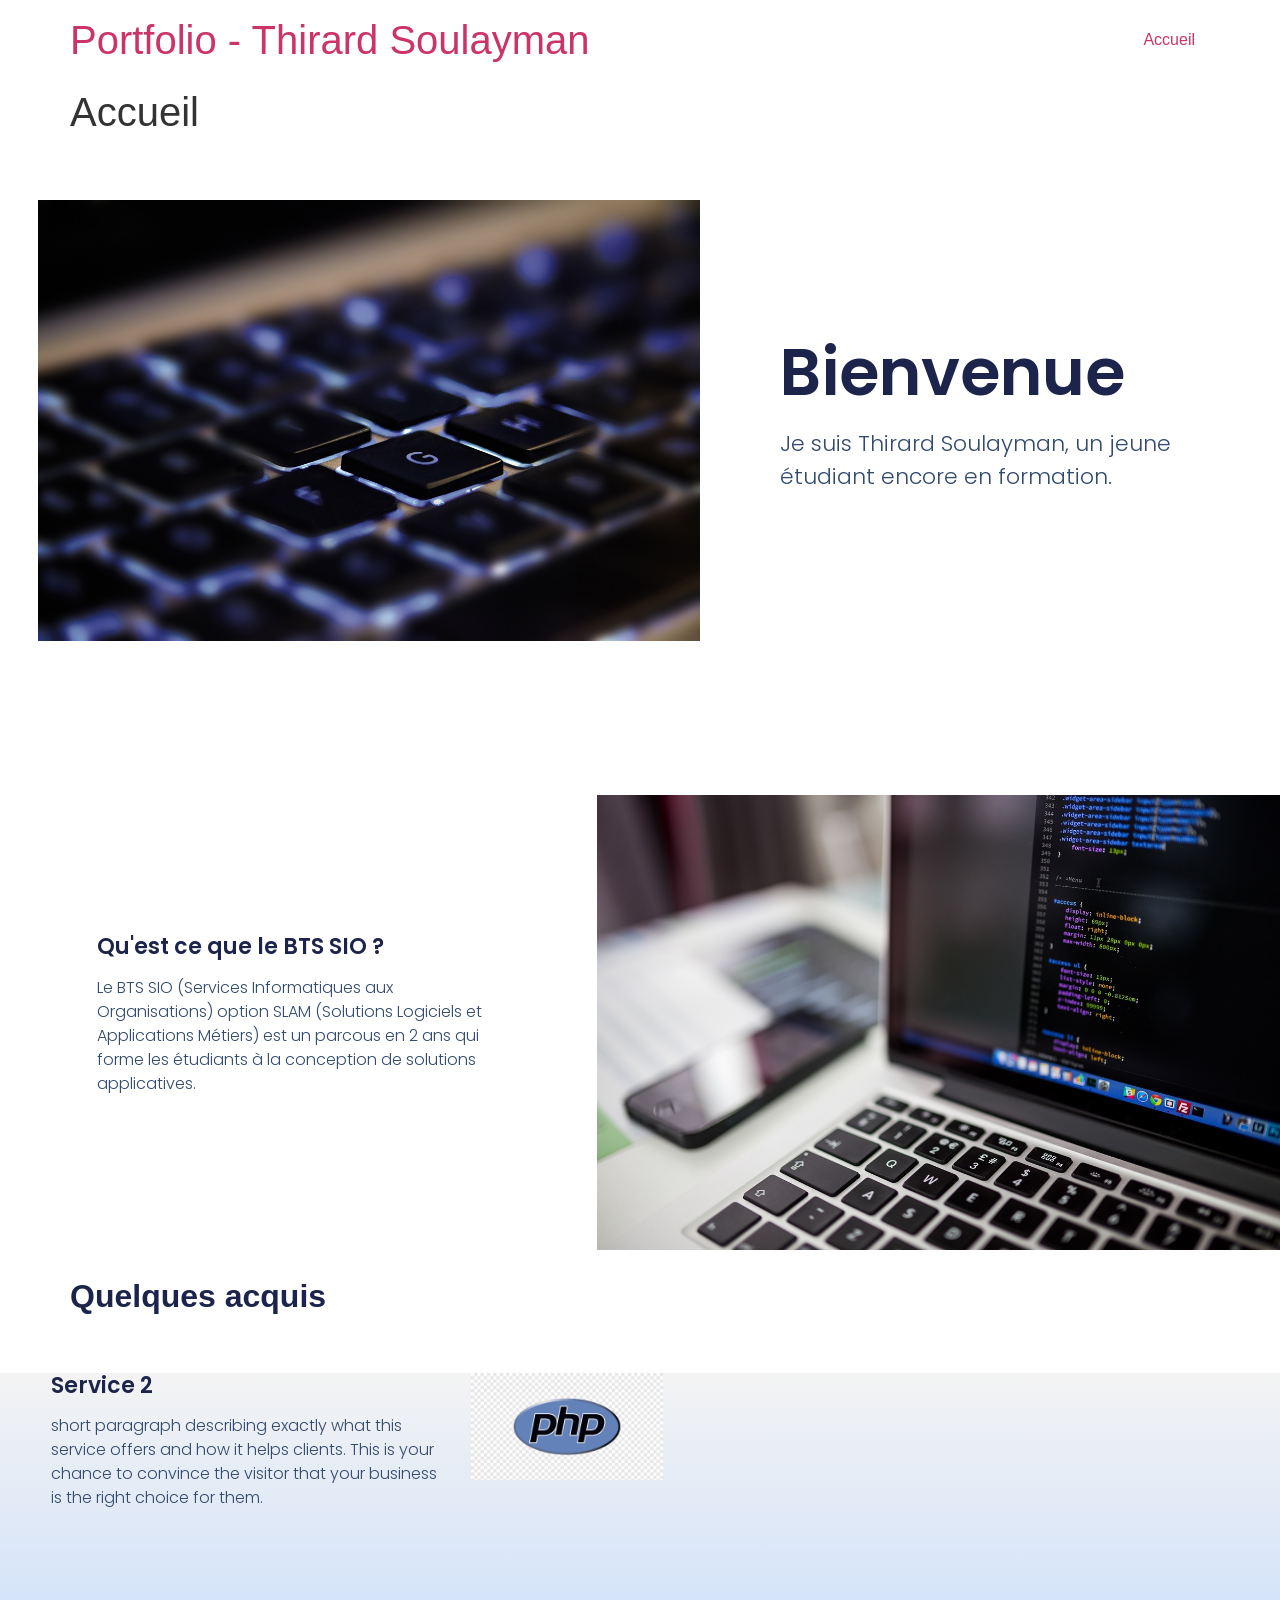
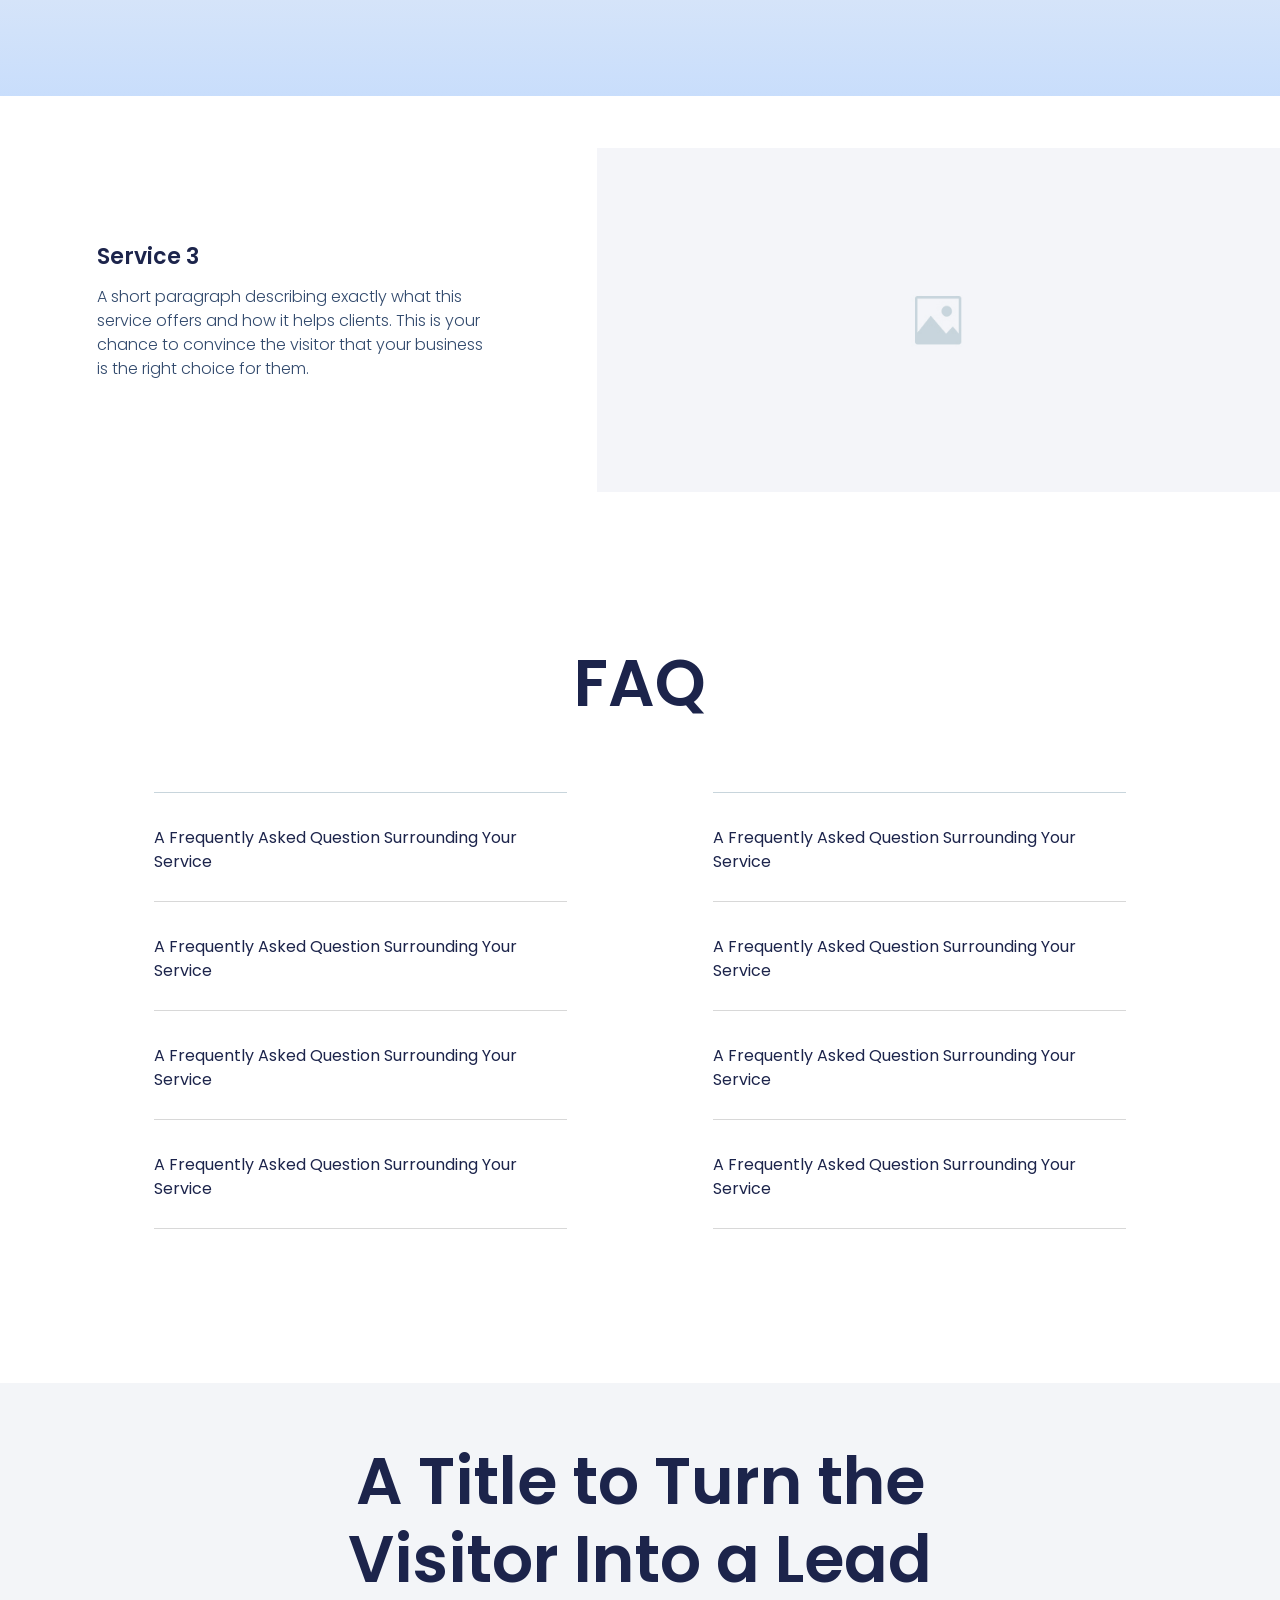
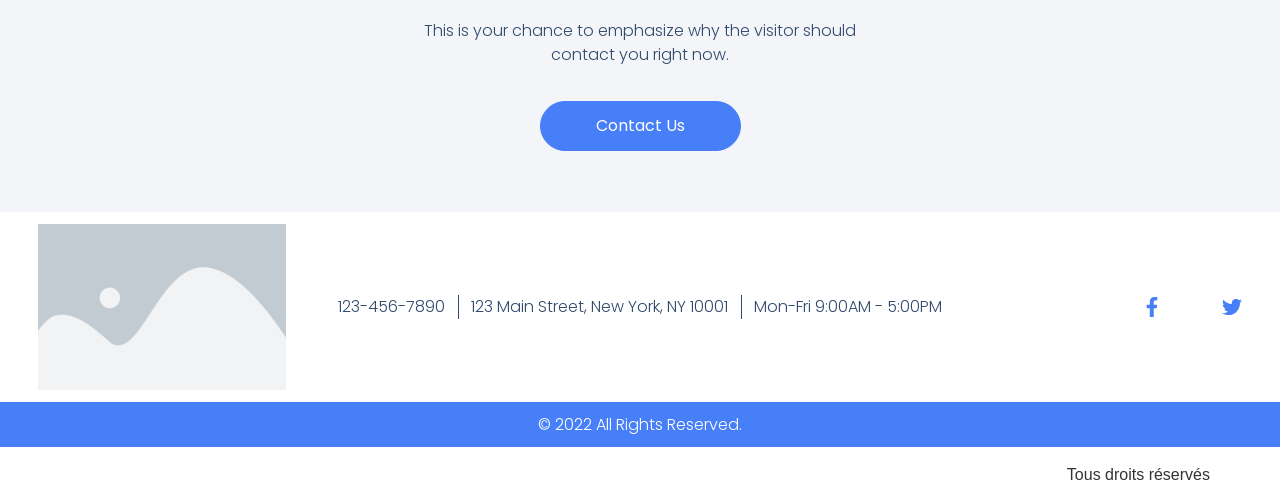
==== commit c037bad5: "j" ====
--- a/index.html
+++ b/index.html
@@ -4,13 +4,13 @@
 	<meta charset="UTF-8">
 	<meta name="viewport" content="width=device-width, initial-scale=1">
 	<link rel="profile" href="https://gmpg.org/xfn/11">
-	<title>Mon Portfolio</title>
+	<title>Portfolio &#8211; Thirard Soulayman</title>
 <meta name="robots" content="max-image-preview:large">
 	<style>img:is([sizes="auto" i], [sizes^="auto," i]) { contain-intrinsic-size: 3000px 1500px }</style>
-	<link rel="alternate" type="application/rss+xml" title="Mon Portfolio &raquo; Flux" href="https://github.com/souley692.github.io/feed/">
-<link rel="alternate" type="application/rss+xml" title="Mon Portfolio &raquo; Flux des commentaires" href="https://github.com/souley692.github.io/comments/feed/">
+	<link rel="alternate" type="application/rss+xml" title="Portfolio - Thirard Soulayman &raquo; Flux" href="https://souley692.github.io/index.php/feed/">
+<link rel="alternate" type="application/rss+xml" title="Portfolio - Thirard Soulayman &raquo; Flux des commentaires" href="https://souley692.github.io/index.php/comments/feed/">
 <script>
-window._wpemojiSettings = {"baseUrl":"https:\/\/s.w.org\/images\/core\/emoji\/15.1.0\/72x72\/","ext":".png","svgUrl":"https:\/\/s.w.org\/images\/core\/emoji\/15.1.0\/svg\/","svgExt":".svg","source":{"concatemoji":"https:\/\/github.com\/souley692.github.io\/wp-includes\/js\/wp-emoji-release.min.js?ver=6.8.1"}};
+window._wpemojiSettings = {"baseUrl":"https:\/\/s.w.org\/images\/core\/emoji\/15.1.0\/72x72\/","ext":".png","svgUrl":"https:\/\/s.w.org\/images\/core\/emoji\/15.1.0\/svg\/","svgExt":".svg","source":{"concatemoji":"https:\/\/souley692.github.io\/wp-includes\/js\/wp-emoji-release.min.js?ver=6.8.1"}};
 /*! This file is auto-generated */
 !function(i,n){var o,s,e;function c(e){try{var t={supportTests:e,timestamp:(new Date).valueOf()};sessionStorage.setItem(o,JSON.stringify(t))}catch(e){}}function p(e,t,n){e.clearRect(0,0,e.canvas.width,e.canvas.height),e.fillText(t,0,0);var t=new Uint32Array(e.getImageData(0,0,e.canvas.width,e.canvas.height).data),r=(e.clearRect(0,0,e.canvas.width,e.canvas.height),e.fillText(n,0,0),new Uint32Array(e.getImageData(0,0,e.canvas.width,e.canvas.height).data));return t.every(function(e,t){return e===r[t]})}function u(e,t,n){switch(t){case"flag":return n(e,"🏳️‍⚧️","🏳️​⚧️")?!1:!n(e,"🇺🇳","🇺​🇳")&&!n(e,"🏴󠁧󠁢󠁥󠁮󠁧󠁿","🏴​󠁧​󠁢​󠁥​󠁮​󠁧​󠁿");case"emoji":return!n(e,"🐦‍🔥","🐦​🔥")}return!1}function f(e,t,n){var r="undefined"!=typeof WorkerGlobalScope&&self instanceof WorkerGlobalScope?new OffscreenCanvas(300,150):i.createElement("canvas"),a=r.getContext("2d",{willReadFrequently:!0}),o=(a.textBaseline="top",a.font="600 32px Arial",{});return e.forEach(function(e){o[e]=t(a,e,n)}),o}function t(e){var t=i.createElement("script");t.src=e,t.defer=!0,i.head.appendChild(t)}"undefined"!=typeof Promise&&(o="wpEmojiSettingsSupports",s=["flag","emoji"],n.supports={everything:!0,everythingExceptFlag:!0},e=new Promise(function(e){i.addEventListener("DOMContentLoaded",e,{once:!0})}),new Promise(function(t){var n=function(){try{var e=JSON.parse(sessionStorage.getItem(o));if("object"==typeof e&&"number"==typeof e.timestamp&&(new Date).valueOf()<e.timestamp+604800&&"object"==typeof e.supportTests)return e.supportTests}catch(e){}return null}();if(!n){if("undefined"!=typeof Worker&&"undefined"!=typeof OffscreenCanvas&&"undefined"!=typeof URL&&URL.createObjectURL&&"undefined"!=typeof Blob)try{var e="postMessage("+f.toString()+"("+[JSON.stringify(s),u.toString(),p.toString()].join(",")+"));",r=new Blob([e],{type:"text/javascript"}),a=new Worker(URL.createObjectURL(r),{name:"wpTestEmojiSupports"});return void(a.onmessage=function(e){c(n=e.data),a.terminate(),t(n)})}catch(e){}c(n=f(s,u,p))}t(n)}).then(function(e){for(var t in e)n.supports[t]=e[t],n.supports.everything=n.supports.everything&&n.supports[t],"flag"!==t&&(n.supports.everythingExceptFlag=n.supports.everythingExceptFlag&&n.supports[t]);n.supports.everythingExceptFlag=n.supports.everythingExceptFlag&&!n.supports.flag,n.DOMReady=!1,n.readyCallback=function(){n.DOMReady=!0}}).then(function(){return e}).then(function(){var e;n.supports.everything||(n.readyCallback(),(e=n.source||{}).concatemoji?t(e.concatemoji):e.wpemoji&&e.twemoji&&(t(e.twemoji),t(e.wpemoji)))}))}((window,document),window._wpemojiSettings);
 </script>
@@ -27,34 +27,33 @@
 	}</style>
 <style id="global-styles-inline-css">:root{--wp--preset--aspect-ratio--square: 1;--wp--preset--aspect-ratio--4-3: 4/3;--wp--preset--aspect-ratio--3-4: 3/4;--wp--preset--aspect-ratio--3-2: 3/2;--wp--preset--aspect-ratio--2-3: 2/3;--wp--preset--aspect-ratio--16-9: 16/9;--wp--preset--aspect-ratio--9-16: 9/16;--wp--preset--color--black: #000000;--wp--preset--color--cyan-bluish-gray: #abb8c3;--wp--preset--color--white: #ffffff;--wp--preset--color--pale-pink: #f78da7;--wp--preset--color--vivid-red: #cf2e2e;--wp--preset--color--luminous-vivid-orange: #ff6900;--wp--preset--color--luminous-vivid-amber: #fcb900;--wp--preset--color--light-green-cyan: #7bdcb5;--wp--preset--color--vivid-green-cyan: #00d084;--wp--preset--color--pale-cyan-blue: #8ed1fc;--wp--preset--color--vivid-cyan-blue: #0693e3;--wp--preset--color--vivid-purple: #9b51e0;--wp--preset--gradient--vivid-cyan-blue-to-vivid-purple: linear-gradient(135deg,rgba(6,147,227,1) 0%,rgb(155,81,224) 100%);--wp--preset--gradient--light-green-cyan-to-vivid-green-cyan: linear-gradient(135deg,rgb(122,220,180) 0%,rgb(0,208,130) 100%);--wp--preset--gradient--luminous-vivid-amber-to-luminous-vivid-orange: linear-gradient(135deg,rgba(252,185,0,1) 0%,rgba(255,105,0,1) 100%);--wp--preset--gradient--luminous-vivid-orange-to-vivid-red: linear-gradient(135deg,rgba(255,105,0,1) 0%,rgb(207,46,46) 100%);--wp--preset--gradient--very-light-gray-to-cyan-bluish-gray: linear-gradient(135deg,rgb(238,238,238) 0%,rgb(169,184,195) 100%);--wp--preset--gradient--cool-to-warm-spectrum: linear-gradient(135deg,rgb(74,234,220) 0%,rgb(151,120,209) 20%,rgb(207,42,186) 40%,rgb(238,44,130) 60%,rgb(251,105,98) 80%,rgb(254,248,76) 100%);--wp--preset--gradient--blush-light-purple: linear-gradient(135deg,rgb(255,206,236) 0%,rgb(152,150,240) 100%);--wp--preset--gradient--blush-bordeaux: linear-gradient(135deg,rgb(254,205,165) 0%,rgb(254,45,45) 50%,rgb(107,0,62) 100%);--wp--preset--gradient--luminous-dusk: linear-gradient(135deg,rgb(255,203,112) 0%,rgb(199,81,192) 50%,rgb(65,88,208) 100%);--wp--preset--gradient--pale-ocean: linear-gradient(135deg,rgb(255,245,203) 0%,rgb(182,227,212) 50%,rgb(51,167,181) 100%);--wp--preset--gradient--electric-grass: linear-gradient(135deg,rgb(202,248,128) 0%,rgb(113,206,126) 100%);--wp--preset--gradient--midnight: linear-gradient(135deg,rgb(2,3,129) 0%,rgb(40,116,252) 100%);--wp--preset--font-size--small: 13px;--wp--preset--font-size--medium: 20px;--wp--preset--font-size--large: 36px;--wp--preset--font-size--x-large: 42px;--wp--preset--spacing--20: 0.44rem;--wp--preset--spacing--30: 0.67rem;--wp--preset--spacing--40: 1rem;--wp--preset--spacing--50: 1.5rem;--wp--preset--spacing--60: 2.25rem;--wp--preset--spacing--70: 3.38rem;--wp--preset--spacing--80: 5.06rem;--wp--preset--shadow--natural: 6px 6px 9px rgba(0, 0, 0, 0.2);--wp--preset--shadow--deep: 12px 12px 50px rgba(0, 0, 0, 0.4);--wp--preset--shadow--sharp: 6px 6px 0px rgba(0, 0, 0, 0.2);--wp--preset--shadow--outlined: 6px 6px 0px -3px rgba(255, 255, 255, 1), 6px 6px rgba(0, 0, 0, 1);--wp--preset--shadow--crisp: 6px 6px 0px rgba(0, 0, 0, 1);}:root { --wp--style--global--content-size: 800px;--wp--style--global--wide-size: 1200px; }:where(body) { margin: 0; }.wp-site-blocks > .alignleft { float: left; margin-right: 2em; }.wp-site-blocks > .alignright { float: right; margin-left: 2em; }.wp-site-blocks > .aligncenter { justify-content: center; margin-left: auto; margin-right: auto; }:where(.wp-site-blocks) > * { margin-block-start: 24px; margin-block-end: 0; }:where(.wp-site-blocks) > :first-child { margin-block-start: 0; }:where(.wp-site-blocks) > :last-child { margin-block-end: 0; }:root { --wp--style--block-gap: 24px; }:root :where(.is-layout-flow) > :first-child{margin-block-start: 0;}:root :where(.is-layout-flow) > :last-child{margin-block-end: 0;}:root :where(.is-layout-flow) > *{margin-block-start: 24px;margin-block-end: 0;}:root :where(.is-layout-constrained) > :first-child{margin-block-start: 0;}:root :where(.is-layout-constrained) > :last-child{margin-block-end: 0;}:root :where(.is-layout-constrained) > *{margin-block-start: 24px;margin-block-end: 0;}:root :where(.is-layout-flex){gap: 24px;}:root :where(.is-layout-grid){gap: 24px;}.is-layout-flow > .alignleft{float: left;margin-inline-start: 0;margin-inline-end: 2em;}.is-layout-flow > .alignright{float: right;margin-inline-start: 2em;margin-inline-end: 0;}.is-layout-flow > .aligncenter{margin-left: auto !important;margin-right: auto !important;}.is-layout-constrained > .alignleft{float: left;margin-inline-start: 0;margin-inline-end: 2em;}.is-layout-constrained > .alignright{float: right;margin-inline-start: 2em;margin-inline-end: 0;}.is-layout-constrained > .aligncenter{margin-left: auto !important;margin-right: auto !important;}.is-layout-constrained > :where(:not(.alignleft):not(.alignright):not(.alignfull)){max-width: var(--wp--style--global--content-size);margin-left: auto !important;margin-right: auto !important;}.is-layout-constrained > .alignwide{max-width: var(--wp--style--global--wide-size);}body .is-layout-flex{display: flex;}.is-layout-flex{flex-wrap: wrap;align-items: center;}.is-layout-flex > :is(*, div){margin: 0;}body .is-layout-grid{display: grid;}.is-layout-grid > :is(*, div){margin: 0;}body{padding-top: 0px;padding-right: 0px;padding-bottom: 0px;padding-left: 0px;}a:where(:not(.wp-element-button)){text-decoration: underline;}:root :where(.wp-element-button, .wp-block-button__link){background-color: #32373c;border-width: 0;color: #fff;font-family: inherit;font-size: inherit;line-height: inherit;padding: calc(0.667em + 2px) calc(1.333em + 2px);text-decoration: none;}.has-black-color{color: var(--wp--preset--color--black) !important;}.has-cyan-bluish-gray-color{color: var(--wp--preset--color--cyan-bluish-gray) !important;}.has-white-color{color: var(--wp--preset--color--white) !important;}.has-pale-pink-color{color: var(--wp--preset--color--pale-pink) !important;}.has-vivid-red-color{color: var(--wp--preset--color--vivid-red) !important;}.has-luminous-vivid-orange-color{color: var(--wp--preset--color--luminous-vivid-orange) !important;}.has-luminous-vivid-amber-color{color: var(--wp--preset--color--luminous-vivid-amber) !important;}.has-light-green-cyan-color{color: var(--wp--preset--color--light-green-cyan) !important;}.has-vivid-green-cyan-color{color: var(--wp--preset--color--vivid-green-cyan) !important;}.has-pale-cyan-blue-color{color: var(--wp--preset--color--pale-cyan-blue) !important;}.has-vivid-cyan-blue-color{color: var(--wp--preset--color--vivid-cyan-blue) !important;}.has-vivid-purple-color{color: var(--wp--preset--color--vivid-purple) !important;}.has-black-background-color{background-color: var(--wp--preset--color--black) !important;}.has-cyan-bluish-gray-background-color{background-color: var(--wp--preset--color--cyan-bluish-gray) !important;}.has-white-background-color{background-color: var(--wp--preset--color--white) !important;}.has-pale-pink-background-color{background-color: var(--wp--preset--color--pale-pink) !important;}.has-vivid-red-background-color{background-color: var(--wp--preset--color--vivid-red) !important;}.has-luminous-vivid-orange-background-color{background-color: var(--wp--preset--color--luminous-vivid-orange) !important;}.has-luminous-vivid-amber-background-color{background-color: var(--wp--preset--color--luminous-vivid-amber) !important;}.has-light-green-cyan-background-color{background-color: var(--wp--preset--color--light-green-cyan) !important;}.has-vivid-green-cyan-background-color{background-color: var(--wp--preset--color--vivid-green-cyan) !important;}.has-pale-cyan-blue-background-color{background-color: var(--wp--preset--color--pale-cyan-blue) !important;}.has-vivid-cyan-blue-background-color{background-color: var(--wp--preset--color--vivid-cyan-blue) !important;}.has-vivid-purple-background-color{background-color: var(--wp--preset--color--vivid-purple) !important;}.has-black-border-color{border-color: var(--wp--preset--color--black) !important;}.has-cyan-bluish-gray-border-color{border-color: var(--wp--preset--color--cyan-bluish-gray) !important;}.has-white-border-color{border-color: var(--wp--preset--color--white) !important;}.has-pale-pink-border-color{border-color: var(--wp--preset--color--pale-pink) !important;}.has-vivid-red-border-color{border-color: var(--wp--preset--color--vivid-red) !important;}.has-luminous-vivid-orange-border-color{border-color: var(--wp--preset--color--luminous-vivid-orange) !important;}.has-luminous-vivid-amber-border-color{border-color: var(--wp--preset--color--luminous-vivid-amber) !important;}.has-light-green-cyan-border-color{border-color: var(--wp--preset--color--light-green-cyan) !important;}.has-vivid-green-cyan-border-color{border-color: var(--wp--preset--color--vivid-green-cyan) !important;}.has-pale-cyan-blue-border-color{border-color: var(--wp--preset--color--pale-cyan-blue) !important;}.has-vivid-cyan-blue-border-color{border-color: var(--wp--preset--color--vivid-cyan-blue) !important;}.has-vivid-purple-border-color{border-color: var(--wp--preset--color--vivid-purple) !important;}.has-vivid-cyan-blue-to-vivid-purple-gradient-background{background: var(--wp--preset--gradient--vivid-cyan-blue-to-vivid-purple) !important;}.has-light-green-cyan-to-vivid-green-cyan-gradient-background{background: var(--wp--preset--gradient--light-green-cyan-to-vivid-green-cyan) !important;}.has-luminous-vivid-amber-to-luminous-vivid-orange-gradient-background{background: var(--wp--preset--gradient--luminous-vivid-amber-to-luminous-vivid-orange) !important;}.has-luminous-vivid-orange-to-vivid-red-gradient-background{background: var(--wp--preset--gradient--luminous-vivid-orange-to-vivid-red) !important;}.has-very-light-gray-to-cyan-bluish-gray-gradient-background{background: var(--wp--preset--gradient--very-light-gray-to-cyan-bluish-gray) !important;}.has-cool-to-warm-spectrum-gradient-background{background: var(--wp--preset--gradient--cool-to-warm-spectrum) !important;}.has-blush-light-purple-gradient-background{background: var(--wp--preset--gradient--blush-light-purple) !important;}.has-blush-bordeaux-gradient-background{background: var(--wp--preset--gradient--blush-bordeaux) !important;}.has-luminous-dusk-gradient-background{background: var(--wp--preset--gradient--luminous-dusk) !important;}.has-pale-ocean-gradient-background{background: var(--wp--preset--gradient--pale-ocean) !important;}.has-electric-grass-gradient-background{background: var(--wp--preset--gradient--electric-grass) !important;}.has-midnight-gradient-background{background: var(--wp--preset--gradient--midnight) !important;}.has-small-font-size{font-size: var(--wp--preset--font-size--small) !important;}.has-medium-font-size{font-size: var(--wp--preset--font-size--medium) !important;}.has-large-font-size{font-size: var(--wp--preset--font-size--large) !important;}.has-x-large-font-size{font-size: var(--wp--preset--font-size--x-large) !important;}
 :root :where(.wp-block-pullquote){font-size: 1.5em;line-height: 1.6;}</style>
-<link rel="stylesheet" id="contact-form-7-css" href="https://github.com/souley692.github.io/wp-content/plugins/contact-form-7/includes/css/styles.css?ver=6.0.6" media="all">
-<link rel="stylesheet" id="hello-elementor-css" href="https://github.com/souley692.github.io/wp-content/themes/hello-elementor/style.min.css?ver=3.3.0" media="all">
-<link rel="stylesheet" id="hello-elementor-theme-style-css" href="https://github.com/souley692.github.io/wp-content/themes/hello-elementor/theme.min.css?ver=3.3.0" media="all">
-<link rel="stylesheet" id="hello-elementor-header-footer-css" href="https://github.com/souley692.github.io/wp-content/themes/hello-elementor/header-footer.min.css?ver=3.3.0" media="all">
-<link rel="stylesheet" id="elementor-frontend-css" href="https://github.com/souley692.github.io/wp-content/plugins/elementor/assets/css/frontend.min.css?ver=3.29.0" media="all">
-<link rel="stylesheet" id="elementor-post-26-css" href="https://github.com/souley692.github.io/wp-content/uploads/elementor/css/post-26.css?ver=1748311301" media="all">
-<link rel="stylesheet" id="widget-heading-css" href="https://github.com/souley692.github.io/wp-content/plugins/elementor/assets/css/widget-heading.min.css?ver=3.29.0" media="all">
-<link rel="stylesheet" id="e-animation-fadeInDown-css" href="https://github.com/souley692.github.io/wp-content/plugins/elementor/assets/lib/animations/styles/fadeInDown.min.css?ver=3.29.0" media="all">
-<link rel="stylesheet" id="widget-image-css" href="https://github.com/souley692.github.io/wp-content/plugins/elementor/assets/css/widget-image.min.css?ver=3.29.0" media="all">
-<link rel="stylesheet" id="widget-image-gallery-css" href="https://github.com/souley692.github.io/wp-content/plugins/elementor/assets/css/widget-image-gallery.min.css?ver=3.29.0" media="all">
-<link rel="stylesheet" id="swiper-css" href="https://github.com/souley692.github.io/wp-content/plugins/elementor/assets/lib/swiper/v8/css/swiper.min.css?ver=8.4.5" media="all">
-<link rel="stylesheet" id="e-swiper-css" href="https://github.com/souley692.github.io/wp-content/plugins/elementor/assets/css/conditionals/e-swiper.min.css?ver=3.29.0" media="all">
-<link rel="stylesheet" id="widget-image-carousel-css" href="https://github.com/souley692.github.io/wp-content/plugins/elementor/assets/css/widget-image-carousel.min.css?ver=3.29.0" media="all">
-<link rel="stylesheet" id="widget-spacer-css" href="https://github.com/souley692.github.io/wp-content/plugins/elementor/assets/css/widget-spacer.min.css?ver=3.29.0" media="all">
-<link rel="stylesheet" id="e-shapes-css" href="https://github.com/souley692.github.io/wp-content/plugins/elementor/assets/css/conditionals/shapes.min.css?ver=3.29.0" media="all">
-<link rel="stylesheet" id="elementor-post-58-css" href="https://github.com/souley692.github.io/wp-content/uploads/elementor/css/post-58.css?ver=1748322610" media="all">
-<link rel="stylesheet" id="elementor-gf-local-poppins-css" href="https://github.com/souley692.github.io/wp-content/uploads/elementor/google-fonts/css/poppins.css?ver=1746364653" media="all">
-<script src="https://github.com/souley692.github.io/wp-includes/js/jquery/jquery.min.js?ver=3.7.1" id="jquery-core-js"></script>
-<script src="https://github.com/souley692.github.io/wp-includes/js/jquery/jquery-migrate.min.js?ver=3.4.1" id="jquery-migrate-js"></script>
-<link rel="https://api.w.org/" href="https://github.com/souley692.github.io/wp-json/">
-<link rel="alternate" title="JSON" type="application/json" href="https://github.com/souley692.github.io/wp-json/wp/v2/pages/58">
-<link rel="EditURI" type="application/rsd+xml" title="RSD" href="https://github.com/souley692.github.io/xmlrpc.php?rsd">
+<link rel="stylesheet" id="raratheme-companion-css" href="https://souley692.github.io/wp-content/plugins/raratheme-companion/public/css/raratheme-companion-public.min.css?ver=1.4.3" media="all">
+<link rel="stylesheet" id="hello-elementor-css" href="https://souley692.github.io/wp-content/themes/hello-elementor/style.min.css?ver=3.4.3" media="all">
+<link rel="stylesheet" id="hello-elementor-theme-style-css" href="https://souley692.github.io/wp-content/themes/hello-elementor/theme.min.css?ver=3.4.3" media="all">
+<link rel="stylesheet" id="hello-elementor-header-footer-css" href="https://souley692.github.io/wp-content/themes/hello-elementor/header-footer.min.css?ver=3.4.3" media="all">
+<link rel="stylesheet" id="elementor-frontend-css" href="https://souley692.github.io/wp-content/plugins/elementor/assets/css/frontend.min.css?ver=3.29.0" media="all">
+<link rel="stylesheet" id="elementor-post-8-css" href="https://souley692.github.io/wp-content/uploads/elementor/css/post-8.css?ver=1748351550" media="all">
+<link rel="stylesheet" id="widget-image-css" href="https://souley692.github.io/wp-content/plugins/elementor/assets/css/widget-image.min.css?ver=3.29.0" media="all">
+<link rel="stylesheet" id="widget-heading-css" href="https://souley692.github.io/wp-content/plugins/elementor/assets/css/widget-heading.min.css?ver=3.29.0" media="all">
+<link rel="stylesheet" id="widget-toggle-css" href="https://souley692.github.io/wp-content/plugins/elementor/assets/css/widget-toggle.min.css?ver=3.29.0" media="all">
+<link rel="stylesheet" id="widget-icon-list-css" href="https://souley692.github.io/wp-content/plugins/elementor/assets/css/widget-icon-list.min.css?ver=3.29.0" media="all">
+<link rel="stylesheet" id="widget-social-icons-css" href="https://souley692.github.io/wp-content/plugins/elementor/assets/css/widget-social-icons.min.css?ver=3.29.0" media="all">
+<link rel="stylesheet" id="e-apple-webkit-css" href="https://souley692.github.io/wp-content/plugins/elementor/assets/css/conditionals/apple-webkit.min.css?ver=3.29.0" media="all">
+<link rel="stylesheet" id="elementor-post-39-css" href="https://souley692.github.io/wp-content/uploads/elementor/css/post-39.css?ver=1748351550" media="all">
+<link rel="stylesheet" id="elementor-gf-local-roboto-css" href="https://souley692.github.io/wp-content/uploads/elementor/google-fonts/css/roboto.css?ver=1748225613" media="all">
+<link rel="stylesheet" id="elementor-gf-local-robotoslab-css" href="https://souley692.github.io/wp-content/uploads/elementor/google-fonts/css/robotoslab.css?ver=1748225619" media="all">
+<link rel="stylesheet" id="elementor-gf-local-poppins-css" href="https://souley692.github.io/wp-content/uploads/elementor/google-fonts/css/poppins.css?ver=1748225900" media="all">
+<script src="https://souley692.github.io/wp-includes/js/jquery/jquery.min.js?ver=3.7.1" id="jquery-core-js"></script>
+<script src="https://souley692.github.io/wp-includes/js/jquery/jquery-migrate.min.js?ver=3.4.1" id="jquery-migrate-js"></script>
+<link rel="https://api.w.org/" href="https://souley692.github.io/index.php/wp-json/">
+<link rel="alternate" title="JSON" type="application/json" href="https://souley692.github.io/index.php/wp-json/wp/v2/pages/39">
+<link rel="EditURI" type="application/rsd+xml" title="RSD" href="https://souley692.github.io/xmlrpc.php?rsd">
 <meta name="generator" content="WordPress 6.8.1">
-<link rel="canonical" href="https://github.com/souley692.github.io/">
-<link rel="shortlink" href="https://github.com/souley692.github.io/">
-<link rel="alternate" title="oEmbed (JSON)" type="application/json+oembed" href="https://github.com/souley692.github.io/wp-json/oembed/1.0/embed?url=http%3A%2F%2Fhttps%3A%2F%2Fgithub.com%2Fsouley692.github.io%2F">
-<link rel="alternate" title="oEmbed (XML)" type="text/xml+oembed" href="https://github.com/souley692.github.io/wp-json/oembed/1.0/embed?url=http%3A%2F%2Fhttps%3A%2F%2Fgithub.com%2Fsouley692.github.io%2F#038;format=xml">
-<meta name="generator" content="Elementor 3.29.0; features: e_font_icon_svg, additional_custom_breakpoints, e_local_google_fonts, e_element_cache; settings: css_print_method-external, google_font-enabled, font_display-swap">
+<link rel="canonical" href="https://souley692.github.io/">
+<link rel="shortlink" href="https://souley692.github.io/">
+<link rel="alternate" title="oEmbed (JSON)" type="application/json+oembed" href="https://souley692.github.io/index.php/wp-json/oembed/1.0/embed?url=http%3A%2F%2Fhttps%3A%2F%2Fsouley692.github.io%2F">
+<link rel="alternate" title="oEmbed (XML)" type="text/xml+oembed" href="https://souley692.github.io/index.php/wp-json/oembed/1.0/embed?url=http%3A%2F%2Fhttps%3A%2F%2Fsouley692.github.io%2F#038;format=xml">
+<meta name="generator" content="Elementor 3.29.0; features: e_font_icon_svg, additional_custom_breakpoints, e_local_google_fonts, e_element_cache; settings: css_print_method-external, google_font-enabled, font_display-swap">
 			<style>.e-con.e-parent:nth-of-type(n+4):not(.e-lazyloaded):not(.e-no-lazyload),
 				.e-con.e-parent:nth-of-type(n+4):not(.e-lazyloaded):not(.e-no-lazyload) * {
 					background-image: none !important;
@@ -72,26 +71,23 @@
 					}
 				}</style>
 			</head>
-<body class="home wp-singular page-template page-template-elementor_header_footer page page-id-58 wp-embed-responsive wp-theme-hello-elementor theme-default elementor-default elementor-template-full-width elementor-kit-26 elementor-page elementor-page-58">
+<body class="home wp-singular page-template-default page page-id-39 wp-embed-responsive wp-theme-hello-elementor eio-default hello-elementor-default elementor-default elementor-kit-8 elementor-page elementor-page-39">
 
 
 <a class="skip-link screen-reader-text" href="#content">Aller au contenu</a>
 
-<header id="site-header" class="site-header dynamic-header header-full-width menu-dropdown-mobile">
+<header id="site-header" class="site-header dynamic-header menu-dropdown-tablet">
 	<div class="header-inner">
 		<div class="site-branding show-title">
 							<div class="site-title show">
-					<a href="https://github.com/souley692.github.io/" title="Accueil" rel="home">
-						Mon Portfolio					</a>
+					<a href="https://souley692.github.io/" title="Accueil" rel="home">
+						Portfolio - Thirard Soulayman					</a>
 				</div>
 					</div>
 
 					<nav class="site-navigation show" aria-label="Menu principal">
 				<ul id="menu-principal" class="menu">
-<li id="menu-item-104" class="menu-item menu-item-type-post_type menu-item-object-page menu-item-home current-menu-item page_item page-item-58 current_page_item menu-item-104"><a href="https://github.com/souley692.github.io/" aria-current="page">Présentation</a></li>
-<li id="menu-item-105" class="menu-item menu-item-type-post_type menu-item-object-page menu-item-home current-menu-item page_item page-item-58 current_page_item menu-item-105"><a href="https://github.com/souley692.github.io/" aria-current="page">Compétences</a></li>
-<li id="menu-item-106" class="menu-item menu-item-type-post_type menu-item-object-page menu-item-home current-menu-item page_item page-item-58 current_page_item menu-item-106"><a href="https://github.com/souley692.github.io/" aria-current="page">Réalisations</a></li>
-<li id="menu-item-107" class="menu-item menu-item-type-post_type menu-item-object-page menu-item-home current-menu-item page_item page-item-58 current_page_item menu-item-107"><a href="https://github.com/souley692.github.io/" aria-current="page">Contact</a></li>
+<li id="menu-item-46" class="menu-item menu-item-type-post_type menu-item-object-page menu-item-home current-menu-item page_item page-item-39 current_page_item menu-item-46"><a href="https://souley692.github.io/" aria-current="page">Accueil</a></li>
 </ul>			</nav>
 							<div class="site-navigation-toggle-holder show">
 				<button type="button" class="site-navigation-toggle" aria-label="Menu">
@@ -100,234 +96,275 @@
 			</div>
 			<nav class="site-navigation-dropdown show" aria-label="Menu mobile" aria-hidden="true" inert>
 				<ul id="menu-principal-1" class="menu">
-<li class="menu-item menu-item-type-post_type menu-item-object-page menu-item-home current-menu-item page_item page-item-58 current_page_item menu-item-104"><a href="https://github.com/souley692.github.io/" aria-current="page">Présentation</a></li>
-<li class="menu-item menu-item-type-post_type menu-item-object-page menu-item-home current-menu-item page_item page-item-58 current_page_item menu-item-105"><a href="https://github.com/souley692.github.io/" aria-current="page">Compétences</a></li>
-<li class="menu-item menu-item-type-post_type menu-item-object-page menu-item-home current-menu-item page_item page-item-58 current_page_item menu-item-106"><a href="https://github.com/souley692.github.io/" aria-current="page">Réalisations</a></li>
-<li class="menu-item menu-item-type-post_type menu-item-object-page menu-item-home current-menu-item page_item page-item-58 current_page_item menu-item-107"><a href="https://github.com/souley692.github.io/" aria-current="page">Contact</a></li>
+<li class="menu-item menu-item-type-post_type menu-item-object-page menu-item-home current-menu-item page_item page-item-39 current_page_item menu-item-46"><a href="https://souley692.github.io/" aria-current="page">Accueil</a></li>
 </ul>			</nav>
 			</div>
 </header>
-		<div data-elementor-type="wp-page" data-elementor-id="58" class="elementor elementor-58">
-				<div class="elementor-element elementor-element-7426c920 e-flex e-con-boxed e-con e-parent" data-id="7426c920" data-element_type="container" data-settings="{&quot;background_background&quot;:&quot;classic&quot;}">
+
+<main id="content" class="site-main post-39 page type-page status-publish hentry">
+
+			<div class="page-header">
+			<h1 class="entry-title">Accueil</h1>		</div>
+	
+	<div class="page-content">
+				<div data-elementor-type="wp-page" data-elementor-id="39" class="elementor elementor-39">
+				<div class="elementor-element elementor-element-f52965c e-con-full e-flex e-con e-parent" data-id="f52965c" data-element_type="container" data-settings="{&quot;background_background&quot;:&quot;classic&quot;}">
+		<div class="elementor-element elementor-element-41cfd44e e-con-full e-flex e-con e-child" data-id="41cfd44e" data-element_type="container">
+				<div class="elementor-element elementor-element-6b35522a elementor-widget elementor-widget-image" data-id="6b35522a" data-element_type="widget" data-widget_type="image.default">
+				<div class="elementor-widget-container">
+															<img fetchpriority="high" decoding="async" width="800" height="533" src="https://souley692.github.io/wp-content/uploads/2025/05/technology-785742_1280.jpg" class="attachment-large size-large wp-image-64" alt="">															</div>
+				</div>
+				</div>
+		<div class="elementor-element elementor-element-3129eb24 e-con-full e-flex e-con e-child" data-id="3129eb24" data-element_type="container">
+				<div class="elementor-element elementor-element-14ce7283 elementor-widget elementor-widget-heading" data-id="14ce7283" data-element_type="widget" data-widget_type="heading.default">
+				<div class="elementor-widget-container">
+					<h1 class="elementor-heading-title elementor-size-default">Bienvenue</h1>				</div>
+				</div>
+				<div class="elementor-element elementor-element-4a95e06a elementor-widget elementor-widget-text-editor" data-id="4a95e06a" data-element_type="widget" data-widget_type="text-editor.default">
+				<div class="elementor-widget-container">
+									<p>Je suis Thirard Soulayman, un jeune étudiant encore en formation.</p>								</div>
+				</div>
+				</div>
+				</div>
+		<div class="elementor-element elementor-element-2e4d6674 e-con-full e-flex e-con e-parent" data-id="2e4d6674" data-element_type="container" data-settings="{&quot;background_background&quot;:&quot;classic&quot;}">
+		<div class="elementor-element elementor-element-76c30920 e-con-full e-flex e-con e-child" data-id="76c30920" data-element_type="container">
+				<div class="elementor-element elementor-element-5be25c12 elementor-widget elementor-widget-heading" data-id="5be25c12" data-element_type="widget" data-widget_type="heading.default">
+				<div class="elementor-widget-container">
+					<h2 class="elementor-heading-title elementor-size-default">Qu'est ce que le BTS SIO ?</h2>				</div>
+				</div>
+				<div class="elementor-element elementor-element-1f147b1a elementor-widget elementor-widget-text-editor" data-id="1f147b1a" data-element_type="widget" data-widget_type="text-editor.default">
+				<div class="elementor-widget-container">
+									<p>Le BTS SIO (Services Informatiques aux Organisations) option SLAM (Solutions Logiciels et Applications Métiers) est un parcous en 2 ans qui forme les étudiants à la conception de solutions applicatives.</p>								</div>
+				</div>
+				</div>
+		<div class="elementor-element elementor-element-4c6c2a81 e-con-full e-flex e-con e-child" data-id="4c6c2a81" data-element_type="container">
+				<div class="elementor-element elementor-element-617b884d elementor-widget elementor-widget-image" data-id="617b884d" data-element_type="widget" data-widget_type="image.default">
+				<div class="elementor-widget-container">
+															<img decoding="async" width="768" height="512" src="https://souley692.github.io/wp-content/uploads/2025/05/laptop-2620118_1280.jpg" class="attachment-medium_large size-medium_large wp-image-11" alt="">															</div>
+				</div>
+				</div>
+				</div>
+		<div class="elementor-element elementor-element-b7925d1 e-flex e-con-boxed e-con e-parent" data-id="b7925d1" data-element_type="container">
 					<div class="e-con-inner">
-				<div class="elementor-element elementor-element-4a0fd027 elementor-widget elementor-widget-heading" data-id="4a0fd027" data-element_type="widget" data-widget_type="heading.default">
-				<div class="elementor-widget-container">
-					<h1 class="elementor-heading-title elementor-size-default">Thirard Soulayman</h1>				</div>
-				</div>
-				<div class="elementor-element elementor-element-505bff5e elementor-widget elementor-widget-heading" data-id="505bff5e" data-element_type="widget" data-widget_type="heading.default">
-				<div class="elementor-widget-container">
-					<h5 class="elementor-heading-title elementor-size-default">Bienvenue dans mon portfolio, je suis un jeune développeur en cours de formation.</h5>				</div>
-				</div>
-					</div>
-				</div>
-		<div class="elementor-element elementor-element-3034535b e-con-full e-flex e-con e-parent" data-id="3034535b" data-element_type="container">
-		<div class="elementor-element elementor-element-6a263b30 e-con-full e-flex e-con e-child" data-id="6a263b30" data-element_type="container">
-				<div class="elementor-element elementor-element-39b4cc8f elementor-widget__width-initial elementor-widget elementor-widget-heading" data-id="39b4cc8f" data-element_type="widget" data-widget_type="heading.default">
-				<div class="elementor-widget-container">
-					<h2 class="elementor-heading-title elementor-size-default">Qui je suis</h2>				</div>
-				</div>
-				<div class="elementor-element elementor-element-2ef045f7 elementor-widget elementor-widget-heading" data-id="2ef045f7" data-element_type="widget" data-widget_type="heading.default">
-				<div class="elementor-widget-container">
-					<h5 class="elementor-heading-title elementor-size-default">Etudiant-développeur</h5>				</div>
-				</div>
-				<div class="elementor-element elementor-element-6cca1cbf elementor-widget elementor-widget-text-editor" data-id="6cca1cbf" data-element_type="widget" data-widget_type="text-editor.default">
-				<div class="elementor-widget-container">
-									<p>Je m&rsquo;appelle Thirard Soulayman, je suis un jeune étudiant en Licence Pro DevOps que j&rsquo;effectue après mes deux années de de BTS SIO option SLAM. Je suis passionné d&rsquo;informatique depuis petit et je souhaite poursuivre en tant que Chef de Projet.</p>								</div>
-				</div>
-				<div class="elementor-element elementor-element-5b473ebf elementor-invisible elementor-widget elementor-widget-button" data-id="5b473ebf" data-element_type="widget" data-settings="{&quot;_animation&quot;:&quot;fadeInDown&quot;}" data-widget_type="button.default">
-				<div class="elementor-widget-container">
-									<div class="elementor-button-wrapper">
-					<a class="elementor-button elementor-button-link elementor-size-sm" href="https://github.com/souley692.github.io/wp-content/uploads/2025/05/CV-Informatique.pdf">
-						<span class="elementor-button-content-wrapper">
-						<span class="elementor-button-icon">
-				<svg aria-hidden="true" class="e-font-icon-svg e-far-arrow-alt-circle-down" viewbox="0 0 512 512" xmlns="http://www.w3.org/2000/svg"><path d="M256 8C119 8 8 119 8 256s111 248 248 248 248-111 248-248S393 8 256 8zm0 448c-110.5 0-200-89.5-200-200S145.5 56 256 56s200 89.5 200 200-89.5 200-200 200zm-32-316v116h-67c-10.7 0-16 12.9-8.5 20.5l99 99c4.7 4.7 12.3 4.7 17 0l99-99c7.6-7.6 2.2-20.5-8.5-20.5h-67V140c0-6.6-5.4-12-12-12h-40c-6.6 0-12 5.4-12 12z"></path></svg>			</span>
-									<span class="elementor-button-text">Télécharger mon cV</span>
-					</span>
-					</a>
+					</div>
+				</div>
+		<div class="elementor-element elementor-element-c501942 e-flex e-con-boxed e-con e-parent" data-id="c501942" data-element_type="container">
+					<div class="e-con-inner">
+				<div class="elementor-element elementor-element-4eabf51 elementor-widget elementor-widget-heading" data-id="4eabf51" data-element_type="widget" data-widget_type="heading.default">
+				<div class="elementor-widget-container">
+					<h2 class="elementor-heading-title elementor-size-default">Quelques acquis</h2>				</div>
+				</div>
+					</div>
+				</div>
+		<div class="elementor-element elementor-element-19feb055 e-grid e-con-boxed e-con e-parent" data-id="19feb055" data-element_type="container" data-settings="{&quot;background_background&quot;:&quot;classic&quot;}">
+					<div class="e-con-inner">
+		<div class="elementor-element elementor-element-6bff2d65 e-con-full e-flex e-con e-child" data-id="6bff2d65" data-element_type="container">
+				<div class="elementor-element elementor-element-5de6f538 elementor-widget elementor-widget-heading" data-id="5de6f538" data-element_type="widget" data-widget_type="heading.default">
+				<div class="elementor-widget-container">
+					<h2 class="elementor-heading-title elementor-size-default">Service 2</h2>				</div>
+				</div>
+				<div class="elementor-element elementor-element-721a88e5 elementor-widget elementor-widget-text-editor" data-id="721a88e5" data-element_type="widget" data-widget_type="text-editor.default">
+				<div class="elementor-widget-container">
+									<p>short paragraph describing exactly what this service offers and how it helps clients. This is your chance to convince the visitor that your business is the right choice for them.</p>								</div>
+				</div>
+				</div>
+		<div class="elementor-element elementor-element-6082eb47 e-con-full e-flex e-con e-child" data-id="6082eb47" data-element_type="container">
+				<div class="elementor-element elementor-element-3fd015d4 elementor-widget elementor-widget-image" data-id="3fd015d4" data-element_type="widget" data-widget_type="image.default">
+				<div class="elementor-widget-container">
+															<img decoding="async" width="800" height="444" src="https://souley692.github.io/wp-content/uploads/2025/05/png-clipart-logo-php-computer-icons-symbol-miscellaneous-emblem.png" class="attachment-large size-large wp-image-72" alt="">															</div>
+				</div>
+				</div>
+					</div>
+				</div>
+		<div class="elementor-element elementor-element-46871bb9 e-con-full e-flex e-con e-parent" data-id="46871bb9" data-element_type="container" data-settings="{&quot;background_background&quot;:&quot;classic&quot;}">
+		<div class="elementor-element elementor-element-5865e01e e-con-full e-flex e-con e-child" data-id="5865e01e" data-element_type="container">
+				<div class="elementor-element elementor-element-7310c47f elementor-widget elementor-widget-heading" data-id="7310c47f" data-element_type="widget" data-widget_type="heading.default">
+				<div class="elementor-widget-container">
+					<h2 class="elementor-heading-title elementor-size-default">Service 3</h2>				</div>
+				</div>
+				<div class="elementor-element elementor-element-144104e5 elementor-widget elementor-widget-text-editor" data-id="144104e5" data-element_type="widget" data-widget_type="text-editor.default">
+				<div class="elementor-widget-container">
+									<p>A short paragraph describing exactly what this service offers and how it helps clients. This is your chance to convince the visitor that your business is the right choice for them.</p>								</div>
+				</div>
+				</div>
+		<div class="elementor-element elementor-element-b9e2a77 e-con-full e-flex e-con e-child" data-id="b9e2a77" data-element_type="container">
+				<div class="elementor-element elementor-element-1493a741 elementor-widget elementor-widget-image" data-id="1493a741" data-element_type="widget" data-widget_type="image.default">
+				<div class="elementor-widget-container">
+															<img loading="lazy" decoding="async" width="800" height="403" src="https://souley692.github.io/wp-content/uploads/2025/05/Image-Contact-1.jpg" class="attachment-large size-large wp-image-66" alt="">															</div>
+				</div>
+				</div>
+				</div>
+		<div class="elementor-element elementor-element-1657d63a e-con-full e-flex e-con e-parent" data-id="1657d63a" data-element_type="container">
+				<div class="elementor-element elementor-element-2c9f551c elementor-widget elementor-widget-heading" data-id="2c9f551c" data-element_type="widget" data-widget_type="heading.default">
+				<div class="elementor-widget-container">
+					<h3 class="elementor-heading-title elementor-size-default">FAQ</h3>				</div>
+				</div>
+		<div class="elementor-element elementor-element-70486d8f e-con-full e-flex e-con e-child" data-id="70486d8f" data-element_type="container">
+				<div class="elementor-element elementor-element-78ac380e elementor-widget__width-inherit elementor-widget elementor-widget-toggle" data-id="78ac380e" data-element_type="widget" data-widget_type="toggle.default">
+				<div class="elementor-widget-container">
+							<div class="elementor-toggle">
+							<div class="elementor-toggle-item">
+					<h4 id="elementor-tab-title-2021" class="elementor-tab-title" data-tab="1" role="button" aria-controls="elementor-tab-content-2021" aria-expanded="false">
+												<a class="elementor-toggle-title" tabindex="0">A frequently asked question surrounding your service</a>
+					</h4>
+
+					<div id="elementor-tab-content-2021" class="elementor-tab-content elementor-clearfix" data-tab="1" role="region" aria-labelledby="elementor-tab-title-2021">A detailed answer to provide information about your business, build trust with potential clients, and help convince the visitor that you are a good fit for them.</div>
+				</div>
+							<div class="elementor-toggle-item">
+					<h4 id="elementor-tab-title-2022" class="elementor-tab-title" data-tab="2" role="button" aria-controls="elementor-tab-content-2022" aria-expanded="false">
+												<a class="elementor-toggle-title" tabindex="0">A frequently asked question surrounding your service</a>
+					</h4>
+
+					<div id="elementor-tab-content-2022" class="elementor-tab-content elementor-clearfix" data-tab="2" role="region" aria-labelledby="elementor-tab-title-2022">A detailed answer to provide information about your business, build trust with potential clients, and help convince the visitor that you are a good fit for them.</div>
+				</div>
+							<div class="elementor-toggle-item">
+					<h4 id="elementor-tab-title-2023" class="elementor-tab-title" data-tab="3" role="button" aria-controls="elementor-tab-content-2023" aria-expanded="false">
+												<a class="elementor-toggle-title" tabindex="0">A frequently asked question surrounding your service</a>
+					</h4>
+
+					<div id="elementor-tab-content-2023" class="elementor-tab-content elementor-clearfix" data-tab="3" role="region" aria-labelledby="elementor-tab-title-2023">A detailed answer to provide information about your business, build trust with potential clients, and help convince the visitor that you are a good fit for them.</div>
+				</div>
+							<div class="elementor-toggle-item">
+					<h4 id="elementor-tab-title-2024" class="elementor-tab-title" data-tab="4" role="button" aria-controls="elementor-tab-content-2024" aria-expanded="false">
+												<a class="elementor-toggle-title" tabindex="0">A frequently asked question surrounding your service</a>
+					</h4>
+
+					<div id="elementor-tab-content-2024" class="elementor-tab-content elementor-clearfix" data-tab="4" role="region" aria-labelledby="elementor-tab-title-2024">A detailed answer to provide information about your business, build trust with potential clients, and help convince the visitor that you are a good fit for them.</div>
 				</div>
 								</div>
-				</div>
-				</div>
-		<div class="elementor-element elementor-element-5b47e6ab e-con-full e-flex e-con e-child" data-id="5b47e6ab" data-element_type="container">
-				<div class="elementor-element elementor-element-3f9683f3 elementor-widget elementor-widget-image" data-id="3f9683f3" data-element_type="widget" data-widget_type="image.default">
-				<div class="elementor-widget-container">
-															<img fetchpriority="high" decoding="async" width="1280" height="853" src="https://github.com/souley692.github.io/wp-content/uploads/2025/05/application-1756260_1280.webp" class="attachment-full size-full wp-image-89" alt="" srcset="https://github.com/souley692.github.io/wp-content/uploads/2025/05/application-1756260_1280.webp 1280w, https://github.com/souley692.github.io/wp-content/uploads/2025/05/application-1756260_1280-300x200.webp 300w, https://github.com/souley692.github.io/wp-content/uploads/2025/05/application-1756260_1280-1024x682.webp 1024w, https://github.com/souley692.github.io/wp-content/uploads/2025/05/application-1756260_1280-768x512.webp 768w" sizes="(max-width: 1280px) 100vw, 1280px">															</div>
-				</div>
-				</div>
-				</div>
-		<div class="elementor-element elementor-element-a0f57ec e-con-full e-flex e-con e-parent" data-id="a0f57ec" data-element_type="container">
-				<div class="elementor-element elementor-element-49b32ff7 elementor-widget elementor-widget-heading" data-id="49b32ff7" data-element_type="widget" data-widget_type="heading.default">
-				<div class="elementor-widget-container">
-					<h2 class="elementor-heading-title elementor-size-default">Compétences</h2>				</div>
-				</div>
-				<div class="elementor-element elementor-element-825c12f elementor-widget elementor-widget-heading" data-id="825c12f" data-element_type="widget" data-widget_type="heading.default">
-				<div class="elementor-widget-container">
-					<h5 class="elementor-heading-title elementor-size-default">Voici certaines des compétences que j'ai acquises durant ces dernières années :</h5>				</div>
-				</div>
-				<div class="elementor-element elementor-element-53a6c907 gallery-spacing-custom elementor-widget elementor-widget-image-gallery" data-id="53a6c907" data-element_type="widget" data-widget_type="image-gallery.default">
-				<div class="elementor-widget-container">
-							<div class="elementor-image-gallery">
-			<div id="gallery-1" class="gallery galleryid-58 gallery-columns-5 gallery-size-full">
-<figure class="gallery-item">
-			<div class="gallery-icon landscape">
-				<img decoding="async" width="300" height="300" src="https://github.com/souley692.github.io/wp-content/uploads/2025/05/Visual_Studio_Code_1.35_icon.svg-e1746378807616.webp" class="attachment-full size-full" alt="" aria-describedby="gallery-1-91">
-			</div>
-				<figcaption class="wp-caption-text gallery-caption" id="gallery-1-91">
-				VsCode
-				</figcaption></figure><figure class="gallery-item">
-			<div class="gallery-icon portrait">
-				<img decoding="async" width="300" height="329" src="https://github.com/souley692.github.io/wp-content/uploads/2025/05/Python-logo-notext.svg-e1746378830386.webp" class="attachment-full size-full" alt="" aria-describedby="gallery-1-92">
-			</div>
-				<figcaption class="wp-caption-text gallery-caption" id="gallery-1-92">
-				Python
-				</figcaption></figure><figure class="gallery-item">
-			<div class="gallery-icon landscape">
-				<img loading="lazy" decoding="async" width="300" height="300" src="https://github.com/souley692.github.io/wp-content/uploads/2025/05/flutter-e1746378854795.png" class="attachment-full size-full" alt="" aria-describedby="gallery-1-94">
-			</div>
-				<figcaption class="wp-caption-text gallery-caption" id="gallery-1-94">
-				Flutter
-				</figcaption></figure><figure class="gallery-item">
-			<div class="gallery-icon landscape">
-				<img loading="lazy" decoding="async" width="300" height="300" src="https://github.com/souley692.github.io/wp-content/uploads/2025/05/mysql_plain_wordmark_logo_icon_146415-e1746378887737.webp" class="attachment-full size-full" alt="" aria-describedby="gallery-1-97">
-			</div>
-				<figcaption class="wp-caption-text gallery-caption" id="gallery-1-97">
-				MySQL
-				</figcaption></figure><figure class="gallery-item">
-			<div class="gallery-icon landscape">
-				<img loading="lazy" decoding="async" width="1920" height="1317" src="https://github.com/souley692.github.io/wp-content/uploads/2025/05/Webysther_20160423_-_Elephpant.svg.webp" class="attachment-full size-full" alt="" aria-describedby="gallery-1-99" srcset="https://github.com/souley692.github.io/wp-content/uploads/2025/05/Webysther_20160423_-_Elephpant.svg.webp 1920w, https://github.com/souley692.github.io/wp-content/uploads/2025/05/Webysther_20160423_-_Elephpant.svg-300x206.webp 300w, https://github.com/souley692.github.io/wp-content/uploads/2025/05/Webysther_20160423_-_Elephpant.svg-1024x702.webp 1024w, https://github.com/souley692.github.io/wp-content/uploads/2025/05/Webysther_20160423_-_Elephpant.svg-768x527.webp 768w, https://github.com/souley692.github.io/wp-content/uploads/2025/05/Webysther_20160423_-_Elephpant.svg-1536x1054.webp 1536w" sizes="(max-width: 1920px) 100vw, 1920px">
-			</div>
-				<figcaption class="wp-caption-text gallery-caption" id="gallery-1-99">
-				PHP
-				</figcaption></figure>
-		</div>
-		</div>
 						</div>
 				</div>
-				</div>
-		<div class="elementor-element elementor-element-294cc845 e-con-full e-flex e-con e-parent" data-id="294cc845" data-element_type="container" data-settings="{&quot;background_background&quot;:&quot;classic&quot;}">
-				<div class="elementor-element elementor-element-5358ca67 elementor-widget elementor-widget-heading" data-id="5358ca67" data-element_type="widget" data-widget_type="heading.default">
-				<div class="elementor-widget-container">
-					<h2 class="elementor-heading-title elementor-size-default">Tableau des acquis</h2>				</div>
-				</div>
-				<div class="elementor-element elementor-element-595c7150 elementor-widget elementor-widget-heading" data-id="595c7150" data-element_type="widget" data-widget_type="heading.default">
-				<div class="elementor-widget-container">
-					<h5 class="elementor-heading-title elementor-size-default">Epreuve E5</h5>				</div>
-				</div>
-				<div class="elementor-element elementor-element-151f62bb elementor-widget elementor-widget-image-carousel" data-id="151f62bb" data-element_type="widget" data-settings="{&quot;slides_to_show&quot;:&quot;1&quot;,&quot;slides_to_show_tablet&quot;:&quot;3&quot;,&quot;navigation&quot;:&quot;none&quot;,&quot;pause_on_hover&quot;:&quot;no&quot;,&quot;pause_on_interaction&quot;:&quot;no&quot;,&quot;slides_to_scroll_tablet&quot;:&quot;1&quot;,&quot;slides_to_show_mobile&quot;:&quot;1&quot;,&quot;autoplay&quot;:&quot;yes&quot;,&quot;autoplay_speed&quot;:5000,&quot;infinite&quot;:&quot;yes&quot;,&quot;effect&quot;:&quot;slide&quot;,&quot;speed&quot;:500,&quot;image_spacing_custom_tablet&quot;:{&quot;unit&quot;:&quot;px&quot;,&quot;size&quot;:&quot;&quot;,&quot;sizes&quot;:[]}}" data-widget_type="image-carousel.default">
-				<div class="elementor-widget-container">
-							<div class="elementor-image-carousel-wrapper swiper" role="region" aria-roledescription="carousel" aria-label="Carrousel d’images" dir="ltr">
-			<div class="elementor-image-carousel swiper-wrapper" aria-live="off">
-								<div class="swiper-slide" role="group" aria-roledescription="slide" aria-label="1 sur 1"><a data-elementor-open-lightbox="yes" data-elementor-lightbox-slideshow="151f62bb" data-elementor-lightbox-title="ThirardSoulayman_EpreuveE5_page-0001" data-e-action-hash="#elementor-action%3Aaction%3Dlightbox%26settings%3DeyJpZCI6MTkxLCJ1cmwiOiJodHRwOlwvXC9zdGhpcmFyZHBvcnRmb2xpby5sb2NhbFwvd3AtY29udGVudFwvdXBsb2Fkc1wvMjAyNVwvMDVcL1RoaXJhcmRTb3VsYXltYW5fRXByZXV2ZUU1X3BhZ2UtMDAwMS5qcGciLCJzbGlkZXNob3ciOiIxNTFmNjJiYiJ9" href="https://github.com/souley692.github.io/wp-content/uploads/ThirardSoulayman_EpreuveE5.pdf"><figure class="swiper-slide-inner"><img decoding="async" class="swiper-slide-image" src="https://github.com/souley692.github.io/wp-content/uploads/2025/05/ThirardSoulayman_EpreuveE5_page-0001.jpg" alt="Fiche Epreuve E5"></figure></a></div>			</div>
-					</div>
+				<div class="elementor-element elementor-element-1373acc8 elementor-widget__width-inherit elementor-widget elementor-widget-toggle" data-id="1373acc8" data-element_type="widget" data-widget_type="toggle.default">
+				<div class="elementor-widget-container">
+							<div class="elementor-toggle">
+							<div class="elementor-toggle-item">
+					<h4 id="elementor-tab-title-3261" class="elementor-tab-title" data-tab="1" role="button" aria-controls="elementor-tab-content-3261" aria-expanded="false">
+												<a class="elementor-toggle-title" tabindex="0">A frequently asked question surrounding your service</a>
+					</h4>
+
+					<div id="elementor-tab-content-3261" class="elementor-tab-content elementor-clearfix" data-tab="1" role="region" aria-labelledby="elementor-tab-title-3261">A detailed answer to provide information about your business, build trust with potential clients, and help convince the visitor that you are a good fit for them.</div>
+				</div>
+							<div class="elementor-toggle-item">
+					<h4 id="elementor-tab-title-3262" class="elementor-tab-title" data-tab="2" role="button" aria-controls="elementor-tab-content-3262" aria-expanded="false">
+												<a class="elementor-toggle-title" tabindex="0">A frequently asked question surrounding your service</a>
+					</h4>
+
+					<div id="elementor-tab-content-3262" class="elementor-tab-content elementor-clearfix" data-tab="2" role="region" aria-labelledby="elementor-tab-title-3262">A detailed answer to provide information about your business, build trust with potential clients, and help convince the visitor that you are a good fit for them.</div>
+				</div>
+							<div class="elementor-toggle-item">
+					<h4 id="elementor-tab-title-3263" class="elementor-tab-title" data-tab="3" role="button" aria-controls="elementor-tab-content-3263" aria-expanded="false">
+												<a class="elementor-toggle-title" tabindex="0">A frequently asked question surrounding your service</a>
+					</h4>
+
+					<div id="elementor-tab-content-3263" class="elementor-tab-content elementor-clearfix" data-tab="3" role="region" aria-labelledby="elementor-tab-title-3263">A detailed answer to provide information about your business, build trust with potential clients, and help convince the visitor that you are a good fit for them.</div>
+				</div>
+							<div class="elementor-toggle-item">
+					<h4 id="elementor-tab-title-3264" class="elementor-tab-title" data-tab="4" role="button" aria-controls="elementor-tab-content-3264" aria-expanded="false">
+												<a class="elementor-toggle-title" tabindex="0">A frequently asked question surrounding your service</a>
+					</h4>
+
+					<div id="elementor-tab-content-3264" class="elementor-tab-content elementor-clearfix" data-tab="4" role="region" aria-labelledby="elementor-tab-title-3264">A detailed answer to provide information about your business, build trust with potential clients, and help convince the visitor that you are a good fit for them.</div>
+				</div>
+								</div>
 						</div>
 				</div>
 				</div>
-		<div class="elementor-element elementor-element-10ab63b e-con-full e-flex e-con e-parent" data-id="10ab63b" data-element_type="container">
-				<div class="elementor-element elementor-element-7a079370 elementor-widget elementor-widget-heading" data-id="7a079370" data-element_type="widget" data-widget_type="heading.default">
-				<div class="elementor-widget-container">
-					<h2 class="elementor-heading-title elementor-size-default">Réalisations professionnelles </h2>				</div>
-				</div>
-				<div class="elementor-element elementor-element-8e23712 elementor-widget elementor-widget-spacer" data-id="8e23712" data-element_type="widget" data-widget_type="spacer.default">
-				<div class="elementor-widget-container">
-							<div class="elementor-spacer">
-			<div class="elementor-spacer-inner"></div>
-		</div>
-						</div>
-				</div>
-		<div class="elementor-element elementor-element-15da63c3 e-con-full e-grid e-con e-child" data-id="15da63c3" data-element_type="container">
-				<div class="elementor-element elementor-element-ecad81d elementor-align-center elementor-widget elementor-widget-button" data-id="ecad81d" data-element_type="widget" data-widget_type="button.default">
-				<div class="elementor-widget-container">
-									<div class="elementor-button-wrapper">
-					<a class="elementor-button elementor-button-link elementor-size-sm" href="https://github.com/souley692.github.io/wp-content/uploads/Rapport_Stage_Thirard_Soulayman_1.pdf">
-						<span class="elementor-button-content-wrapper">
-									<span class="elementor-button-text">Stage Première année</span>
-					</span>
-					</a>
-				</div>
-								</div>
-				</div>
-				<div class="elementor-element elementor-element-d885069 elementor-align-center elementor-widget elementor-widget-button" data-id="d885069" data-element_type="widget" data-widget_type="button.default">
+				</div>
+		<div class="elementor-element elementor-element-56460a5b e-flex e-con-boxed e-con e-parent" data-id="56460a5b" data-element_type="container" data-settings="{&quot;background_background&quot;:&quot;classic&quot;}">
+					<div class="e-con-inner">
+				<div class="elementor-element elementor-element-12e73bca elementor-widget elementor-widget-heading" data-id="12e73bca" data-element_type="widget" data-widget_type="heading.default">
+				<div class="elementor-widget-container">
+					<h3 class="elementor-heading-title elementor-size-default">A Title to Turn the Visitor Into a Lead</h3>				</div>
+				</div>
+				<div class="elementor-element elementor-element-37d212e5 elementor-widget elementor-widget-text-editor" data-id="37d212e5" data-element_type="widget" data-widget_type="text-editor.default">
+				<div class="elementor-widget-container">
+									<p>This is your chance to emphasize why the visitor should contact you right now.</p>								</div>
+				</div>
+				<div class="elementor-element elementor-element-669ac85 elementor-mobile-align-center elementor-align-center elementor-widget elementor-widget-button" data-id="669ac85" data-element_type="widget" data-widget_type="button.default">
 				<div class="elementor-widget-container">
 									<div class="elementor-button-wrapper">
 					<a class="elementor-button elementor-button-link elementor-size-sm" href="#">
 						<span class="elementor-button-content-wrapper">
-									<span class="elementor-button-text">Stage Seconde année</span>
+									<span class="elementor-button-text">Contact us</span>
 					</span>
 					</a>
 				</div>
 								</div>
 				</div>
-				</div>
-		<div class="elementor-element elementor-element-a9c430b e-grid e-con-boxed e-con e-child" data-id="a9c430b" data-element_type="container" data-settings="{&quot;shape_divider_top&quot;:&quot;mountains&quot;}">
+					</div>
+				</div>
+		<footer class="elementor-element elementor-element-27d1ddc4 e-con-full e-flex e-con e-parent" data-id="27d1ddc4" data-element_type="container">
+		<div class="elementor-element elementor-element-1e1deffc e-con-full e-flex e-con e-child" data-id="1e1deffc" data-element_type="container">
+				<div class="elementor-element elementor-element-6cf1c2b6 elementor-widget elementor-widget-image" data-id="6cf1c2b6" data-element_type="widget" data-widget_type="image.default">
+				<div class="elementor-widget-container">
+															<img decoding="async" src="https://souley692.github.io/wp-content/plugins/elementor/assets/images/placeholder.png" title="" alt="" loading="lazy">															</div>
+				</div>
+				</div>
+		<div class="elementor-element elementor-element-6fb46673 e-con-full e-flex e-con e-child" data-id="6fb46673" data-element_type="container">
+				<div class="elementor-element elementor-element-5989e58e elementor-icon-list--layout-inline elementor-tablet-align-center elementor-align-center elementor-list-item-link-full_width elementor-widget elementor-widget-icon-list" data-id="5989e58e" data-element_type="widget" data-widget_type="icon-list.default">
+				<div class="elementor-widget-container">
+							<ul class="elementor-icon-list-items elementor-inline-items">
+							<li class="elementor-icon-list-item elementor-inline-item">
+										<span class="elementor-icon-list-text">123-456-7890</span>
+									</li>
+								<li class="elementor-icon-list-item elementor-inline-item">
+										<span class="elementor-icon-list-text">123 Main Street, New York, NY 10001</span>
+									</li>
+								<li class="elementor-icon-list-item elementor-inline-item">
+										<span class="elementor-icon-list-text">Mon-Fri 9:00AM - 5:00PM</span>
+									</li>
+						</ul>
+						</div>
+				</div>
+				</div>
+		<div class="elementor-element elementor-element-7efbe9df e-con-full e-flex e-con e-child" data-id="7efbe9df" data-element_type="container">
+				<div class="elementor-element elementor-element-4eb86e66 e-grid-align-right e-grid-align-tablet-right e-grid-align-mobile-center elementor-widget-mobile__width-inherit elementor-shape-rounded elementor-grid-0 elementor-widget elementor-widget-social-icons" data-id="4eb86e66" data-element_type="widget" data-widget_type="social-icons.default">
+				<div class="elementor-widget-container">
+							<div class="elementor-social-icons-wrapper elementor-grid" role="list">
+							<span class="elementor-grid-item" role="listitem">
+					<a class="elementor-icon elementor-social-icon elementor-social-icon-facebook-f elementor-repeater-item-3f1b7ac" target="_blank">
+						<span class="elementor-screen-only">Facebook-f</span>
+						<svg class="e-font-icon-svg e-fab-facebook-f" viewbox="0 0 320 512" xmlns="http://www.w3.org/2000/svg"><path d="M279.14 288l14.22-92.66h-88.91v-60.13c0-25.35 12.42-50.06 52.24-50.06h40.42V6.26S260.43 0 225.36 0c-73.22 0-121.08 44.38-121.08 124.72v70.62H22.89V288h81.39v224h100.17V288z"></path></svg>					</a>
+				</span>
+							<span class="elementor-grid-item" role="listitem">
+					<a class="elementor-icon elementor-social-icon elementor-social-icon- elementor-repeater-item-5c0ce3c" target="_blank">
+						<span class="elementor-screen-only"></span>
+											</a>
+				</span>
+							<span class="elementor-grid-item" role="listitem">
+					<a class="elementor-icon elementor-social-icon elementor-social-icon-twitter elementor-repeater-item-828f132" target="_blank">
+						<span class="elementor-screen-only">Twitter</span>
+						<svg class="e-font-icon-svg e-fab-twitter" viewbox="0 0 512 512" xmlns="http://www.w3.org/2000/svg"><path d="M459.37 151.716c.325 4.548.325 9.097.325 13.645 0 138.72-105.583 298.558-298.558 298.558-59.452 0-114.68-17.219-161.137-47.106 8.447.974 16.568 1.299 25.34 1.299 49.055 0 94.213-16.568 130.274-44.832-46.132-.975-84.792-31.188-98.112-72.772 6.498.974 12.995 1.624 19.818 1.624 9.421 0 18.843-1.3 27.614-3.573-48.081-9.747-84.143-51.98-84.143-102.985v-1.299c13.969 7.797 30.214 12.67 47.431 13.319-28.264-18.843-46.781-51.005-46.781-87.391 0-19.492 5.197-37.36 14.294-52.954 51.655 63.675 129.3 105.258 216.365 109.807-1.624-7.797-2.599-15.918-2.599-24.04 0-57.828 46.782-104.934 104.934-104.934 30.213 0 57.502 12.67 76.67 33.137 23.715-4.548 46.456-13.32 66.599-25.34-7.798 24.366-24.366 44.833-46.132 57.827 21.117-2.273 41.584-8.122 60.426-16.243-14.292 20.791-32.161 39.308-52.628 54.253z"></path></svg>					</a>
+				</span>
+					</div>
+						</div>
+				</div>
+				</div>
+				</footer>
+		<div class="elementor-element elementor-element-44881929 e-flex e-con-boxed e-con e-parent" data-id="44881929" data-element_type="container" data-settings="{&quot;background_background&quot;:&quot;classic&quot;}">
 					<div class="e-con-inner">
-				<div class="elementor-shape elementor-shape-top" aria-hidden="true" data-negative="false">
-			<svg xmlns="http://www.w3.org/2000/svg" viewbox="0 0 1000 100" preserveaspectratio="none">
-	<path class="elementor-shape-fill" opacity="0.33" d="M473,67.3c-203.9,88.3-263.1-34-320.3,0C66,119.1,0,59.7,0,59.7V0h1000v59.7 c0,0-62.1,26.1-94.9,29.3c-32.8,3.3-62.8-12.3-75.8-22.1C806,49.6,745.3,8.7,694.9,4.7S492.4,59,473,67.3z"></path>
-	<path class="elementor-shape-fill" opacity="0.66" d="M734,67.3c-45.5,0-77.2-23.2-129.1-39.1c-28.6-8.7-150.3-10.1-254,39.1 s-91.7-34.4-149.2,0C115.7,118.3,0,39.8,0,39.8V0h1000v36.5c0,0-28.2-18.5-92.1-18.5C810.2,18.1,775.7,67.3,734,67.3z"></path>
-	<path class="elementor-shape-fill" d="M766.1,28.9c-200-57.5-266,65.5-395.1,19.5C242,1.8,242,5.4,184.8,20.6C128,35.8,132.3,44.9,89.9,52.5C28.6,63.7,0,0,0,0 h1000c0,0-9.9,40.9-83.6,48.1S829.6,47,766.1,28.9z"></path>
-</svg>		</div>
-				<div class="elementor-element elementor-element-a5b040b elementor-widget elementor-widget-image" data-id="a5b040b" data-element_type="widget" data-widget_type="image.default">
-				<div class="elementor-widget-container">
-																<a href="https://github.com/souley692.github.io/wp-content/uploads/attestation-stage_sthirard_1SIO.pdf">
-							<img loading="lazy" decoding="async" width="725" height="1024" src="https://github.com/souley692.github.io/wp-content/uploads/2025/05/attestation-stage_sthirard_1SIO_page-0001-725x1024.jpg" class="attachment-large size-large wp-image-222" alt="" srcset="https://github.com/souley692.github.io/wp-content/uploads/2025/05/attestation-stage_sthirard_1SIO_page-0001-725x1024.jpg 725w, https://github.com/souley692.github.io/wp-content/uploads/2025/05/attestation-stage_sthirard_1SIO_page-0001-212x300.jpg 212w, https://github.com/souley692.github.io/wp-content/uploads/2025/05/attestation-stage_sthirard_1SIO_page-0001-768x1085.jpg 768w, https://github.com/souley692.github.io/wp-content/uploads/2025/05/attestation-stage_sthirard_1SIO_page-0001-1087x1536.jpg 1087w, https://github.com/souley692.github.io/wp-content/uploads/2025/05/attestation-stage_sthirard_1SIO_page-0001.jpg 1241w" sizes="(max-width: 725px) 100vw, 725px">								</a>
-															</div>
-				</div>
-				<div class="elementor-element elementor-element-e027e5d elementor-widget elementor-widget-image" data-id="e027e5d" data-element_type="widget" data-widget_type="image.default">
-				<div class="elementor-widget-container">
-																<a href="https://github.com/souley692.github.io/wp-content/uploads/Attestations-de-Stage-2.pdf">
-							<img loading="lazy" decoding="async" width="727" height="1024" src="https://github.com/souley692.github.io/wp-content/uploads/2025/05/Attestations-de-Stage-1_page-0001-727x1024.jpg" class="attachment-large size-large wp-image-226" alt="" srcset="https://github.com/souley692.github.io/wp-content/uploads/2025/05/Attestations-de-Stage-1_page-0001-727x1024.jpg 727w, https://github.com/souley692.github.io/wp-content/uploads/2025/05/Attestations-de-Stage-1_page-0001-213x300.jpg 213w, https://github.com/souley692.github.io/wp-content/uploads/2025/05/Attestations-de-Stage-1_page-0001-768x1082.jpg 768w, https://github.com/souley692.github.io/wp-content/uploads/2025/05/Attestations-de-Stage-1_page-0001-1090x1536.jpg 1090w, https://github.com/souley692.github.io/wp-content/uploads/2025/05/Attestations-de-Stage-1_page-0001.jpg 1239w" sizes="(max-width: 727px) 100vw, 727px">								</a>
-															</div>
-				</div>
-					</div>
-				</div>
-				</div>
-		<div class="elementor-element elementor-element-466e6448 e-con-full e-flex e-con e-parent" data-id="466e6448" data-element_type="container" data-settings="{&quot;background_background&quot;:&quot;classic&quot;}">
-		<div class="elementor-element elementor-element-64baf2cb e-con-full e-flex e-con e-child" data-id="64baf2cb" data-element_type="container">
-				<div class="elementor-element elementor-element-439cd7c4 elementor-widget elementor-widget-heading" data-id="439cd7c4" data-element_type="widget" data-widget_type="heading.default">
-				<div class="elementor-widget-container">
-					<h2 class="elementor-heading-title elementor-size-default">Contact</h2>				</div>
-				</div>
-		<div class="elementor-element elementor-element-e22e4b2 e-con-full e-flex e-con e-child" data-id="e22e4b2" data-element_type="container">
-				<div class="elementor-element elementor-element-35acc54 elementor-widget elementor-widget-heading" data-id="35acc54" data-element_type="widget" data-widget_type="heading.default">
-				<div class="elementor-widget-container">
-					<p class="elementor-heading-title elementor-size-default">Thirard Soulayman<br>tél : +33 614934084</p>				</div>
-				</div>
-				</div>
-				<div class="elementor-element elementor-element-add6dbf elementor-align-left elementor-widget elementor-widget-button" data-id="add6dbf" data-element_type="widget" data-widget_type="button.default">
-				<div class="elementor-widget-container">
-									<div class="elementor-button-wrapper">
-					<a class="elementor-button elementor-button-link elementor-size-sm" href="https://mail.google.com/mail/?view=cm&#038;fs=1&#038;to=soulayman.thirard@outlook.fr">
-						<span class="elementor-button-content-wrapper">
-									<span class="elementor-button-text">Me Contacter</span>
-					</span>
-					</a>
-				</div>
-								</div>
-				</div>
-				</div>
-		<div class="elementor-element elementor-element-5a16065 e-con-full e-flex e-con e-child" data-id="5a16065" data-element_type="container">
-				<div class="elementor-element elementor-element-15f5d1e1 elementor-widget elementor-widget-image" data-id="15f5d1e1" data-element_type="widget" data-widget_type="image.default">
-				<div class="elementor-widget-container">
-															<img loading="lazy" decoding="async" width="1920" height="1280" src="https://github.com/souley692.github.io/wp-content/uploads/2025/05/technology-785742_1920.webp" class="attachment-full size-full wp-image-22" alt="" srcset="https://github.com/souley692.github.io/wp-content/uploads/2025/05/technology-785742_1920.webp 1920w, https://github.com/souley692.github.io/wp-content/uploads/2025/05/technology-785742_1920-300x200.webp 300w, https://github.com/souley692.github.io/wp-content/uploads/2025/05/technology-785742_1920-1024x683.webp 1024w, https://github.com/souley692.github.io/wp-content/uploads/2025/05/technology-785742_1920-768x512.webp 768w, https://github.com/souley692.github.io/wp-content/uploads/2025/05/technology-785742_1920-1536x1024.webp 1536w" sizes="(max-width: 1920px) 100vw, 1920px">															</div>
-				</div>
-				</div>
-				</div>
-				</div>
-		<footer id="site-footer" class="site-footer dynamic-footer footer-stacked footer-full-width footer-has-copyright">
+				<div class="elementor-element elementor-element-2a25731d elementor-widget elementor-widget-heading" data-id="2a25731d" data-element_type="widget" data-widget_type="heading.default">
+				<div class="elementor-widget-container">
+					<p class="elementor-heading-title elementor-size-default">© 2022 All Rights Reserved.</p>				</div>
+				</div>
+					</div>
+				</div>
+				</div>
+		
+		
+			</div>
+
+	
+</main>
+
+	<footer id="site-footer" class="site-footer dynamic-footer footer-has-copyright">
 	<div class="footer-inner">
 		<div class="site-branding show-logo">
 					</div>
 
-					<nav class="site-navigation hide" aria-label="Menu de pied de page">
-				<ul id="menu-principal-2" class="menu">
-<li class="menu-item menu-item-type-post_type menu-item-object-page menu-item-home current-menu-item page_item page-item-58 current_page_item menu-item-104"><a href="https://github.com/souley692.github.io/" aria-current="page">Présentation</a></li>
-<li class="menu-item menu-item-type-post_type menu-item-object-page menu-item-home current-menu-item page_item page-item-58 current_page_item menu-item-105"><a href="https://github.com/souley692.github.io/" aria-current="page">Compétences</a></li>
-<li class="menu-item menu-item-type-post_type menu-item-object-page menu-item-home current-menu-item page_item page-item-58 current_page_item menu-item-106"><a href="https://github.com/souley692.github.io/" aria-current="page">Réalisations</a></li>
-<li class="menu-item menu-item-type-post_type menu-item-object-page menu-item-home current-menu-item page_item page-item-58 current_page_item menu-item-107"><a href="https://github.com/souley692.github.io/" aria-current="page">Contact</a></li>
-</ul>			</nav>
 		
 					<div class="copyright show">
-				<p>© 2024 All Rights Reserved.</p>
+				<p>Tous droits réservés</p>
 			</div>
 			</div>
 </footer>
@@ -357,31 +394,21 @@
 				events.forEach( ( event ) => {
 					document.addEventListener( event, lazyloadRunObserver );
 				} );</script>
-			<script src="https://github.com/souley692.github.io/wp-includes/js/dist/hooks.min.js?ver=4d63a3d491d11ffd8ac6" id="wp-hooks-js"></script>
-<script src="https://github.com/souley692.github.io/wp-includes/js/dist/i18n.min.js?ver=5e580eb46a90c2b997e6" id="wp-i18n-js"></script>
-<script id="wp-i18n-js-after">
-wp.i18n.setLocaleData( { 'text directionltr': [ 'ltr' ] } );
-</script>
-<script src="https://github.com/souley692.github.io/wp-content/plugins/contact-form-7/includes/swv/js/index.js?ver=6.0.6" id="swv-js"></script>
-<script id="contact-form-7-js-translations">( function( domain, translations ) {
-	var localeData = translations.locale_data[ domain ] || translations.locale_data.messages;
-	localeData[""].domain = domain;
-	wp.i18n.setLocaleData( localeData, domain );
-} )( "contact-form-7", {"translation-revision-date":"2025-02-06 12:02:14+0000","generator":"GlotPress\/4.0.1","domain":"messages","locale_data":{"messages":{"":{"domain":"messages","plural-forms":"nplurals=2; plural=n > 1;","lang":"fr"},"This contact form is placed in the wrong place.":["Ce formulaire de contact est placé dans un mauvais endroit."],"Error:":["Erreur :"]}},"comment":{"reference":"includes\/js\/index.js"}} );</script>
-<script id="contact-form-7-js-before">var wpcf7 = {
-    "api": {
-        "root": "https:\/\/github.com\/souley692.github.io\/wp-json\/",
-        "namespace": "contact-form-7\/v1"
-    }
-};</script>
-<script src="https://github.com/souley692.github.io/wp-content/plugins/contact-form-7/includes/js/index.js?ver=6.0.6" id="contact-form-7-js"></script>
-<script src="https://github.com/souley692.github.io/wp-content/themes/hello-elementor/assets/js/hello-frontend.min.js?ver=3.3.0" id="hello-theme-frontend-js"></script>
-<script src="https://github.com/souley692.github.io/wp-content/plugins/elementor/assets/js/webpack.runtime.min.js?ver=3.29.0" id="elementor-webpack-runtime-js"></script>
-<script src="https://github.com/souley692.github.io/wp-content/plugins/elementor/assets/js/frontend-modules.min.js?ver=3.29.0" id="elementor-frontend-modules-js"></script>
-<script src="https://github.com/souley692.github.io/wp-includes/js/jquery/ui/core.min.js?ver=1.13.3" id="jquery-ui-core-js"></script>
-<script id="elementor-frontend-js-before">var elementorFrontendConfig = {"environmentMode":{"edit":false,"wpPreview":false,"isScriptDebug":false},"i18n":{"shareOnFacebook":"Partager sur Facebook","shareOnTwitter":"Partager sur Twitter","pinIt":"L’épingler","download":"Télécharger","downloadImage":"Télécharger une image","fullscreen":"Plein écran","zoom":"Zoom","share":"Partager","playVideo":"Lire la vidéo","previous":"Précédent","next":"Suivant","close":"Fermer","a11yCarouselPrevSlideMessage":"Diapositive précédente","a11yCarouselNextSlideMessage":"Diapositive suivante","a11yCarouselFirstSlideMessage":"Ceci est la première diapositive","a11yCarouselLastSlideMessage":"Ceci est la dernière diapositive","a11yCarouselPaginationBulletMessage":"Aller à la diapositive"},"is_rtl":false,"breakpoints":{"xs":0,"sm":480,"md":768,"lg":1025,"xl":1440,"xxl":1600},"responsive":{"breakpoints":{"mobile":{"label":"Portrait mobile","value":767,"default_value":767,"direction":"max","is_enabled":true},"mobile_extra":{"label":"Mobile Paysage","value":880,"default_value":880,"direction":"max","is_enabled":false},"tablet":{"label":"Tablette en mode portrait","value":1024,"default_value":1024,"direction":"max","is_enabled":true},"tablet_extra":{"label":"Tablette en mode paysage","value":1200,"default_value":1200,"direction":"max","is_enabled":false},"laptop":{"label":"Portable","value":1366,"default_value":1366,"direction":"max","is_enabled":false},"widescreen":{"label":"Écran large","value":2400,"default_value":2400,"direction":"min","is_enabled":false}},"hasCustomBreakpoints":false},"version":"3.29.0","is_static":false,"experimentalFeatures":{"e_font_icon_svg":true,"additional_custom_breakpoints":true,"container":true,"e_local_google_fonts":true,"hello-theme-header-footer":true,"nested-elements":true,"editor_v2":true,"e_element_cache":true,"home_screen":true,"launchpad-checklist":true,"cloud-library":true,"e_opt_in_v4_page":true},"urls":{"assets":"https:\/\/github.com\/souley692.github.io\/wp-content\/plugins\/elementor\/assets\/","ajaxurl":"https:\/\/github.com\/souley692.github.io\/wp-admin\/admin-ajax.php","uploadUrl":"https:\/\/github.com\/souley692.github.io\/wp-content\/uploads"},"nonces":{"floatingButtonsClickTracking":"bb8b9ffe6c"},"swiperClass":"swiper","settings":{"page":[],"editorPreferences":[]},"kit":{"body_background_background":"classic","active_breakpoints":["viewport_mobile","viewport_tablet"],"global_image_lightbox":"yes","lightbox_enable_counter":"yes","lightbox_enable_fullscreen":"yes","lightbox_enable_zoom":"yes","lightbox_enable_share":"yes","lightbox_title_src":"title","lightbox_description_src":"description","hello_header_logo_type":"title","hello_header_menu_layout":"horizontal"},"post":{"id":58,"title":"Mon%20Portfolio","excerpt":"","featuredImage":false}};</script>
-<script src="https://github.com/souley692.github.io/wp-content/plugins/elementor/assets/js/frontend.min.js?ver=3.29.0" id="elementor-frontend-js"></script>
-<script src="https://github.com/souley692.github.io/wp-content/plugins/elementor/assets/lib/swiper/v8/swiper.min.js?ver=8.4.5" id="swiper-js"></script>
+			<script src="https://souley692.github.io/wp-content/plugins/raratheme-companion/public/js/isotope.pkgd.min.js?ver=3.0.5" id="isotope-pkgd-js"></script>
+<script src="https://souley692.github.io/wp-includes/js/imagesloaded.min.js?ver=5.0.0" id="imagesloaded-js"></script>
+<script src="https://souley692.github.io/wp-includes/js/masonry.min.js?ver=4.2.2" id="masonry-js"></script>
+<script src="https://souley692.github.io/wp-content/plugins/raratheme-companion/public/js/raratheme-companion-public.min.js?ver=1.4.3" id="raratheme-companion-js"></script>
+<script src="https://souley692.github.io/wp-content/plugins/raratheme-companion/public/js/fontawesome/all.min.js?ver=6.1.1" id="all-js"></script>
+<script src="https://souley692.github.io/wp-content/plugins/raratheme-companion/public/js/fontawesome/v4-shims.min.js?ver=6.1.1" id="v4-shims-js"></script>
+<script src="https://souley692.github.io/wp-includes/js/dist/dom-ready.min.js?ver=f77871ff7694fffea381" id="wp-dom-ready-js"></script>
+<script id="starter-templates-zip-preview-js-extra">var starter_templates_zip_preview = {"AstColorPaletteVarPrefix":"--ast-global-","AstEleColorPaletteVarPrefix":"--ast-global-"};</script>
+<script src="https://souley692.github.io/wp-content/plugins/astra-sites/inc/lib/onboarding/assets/dist/template-preview/main.js?ver=06758d4d807d9d22c6ea" id="starter-templates-zip-preview-js"></script>
+<script src="https://souley692.github.io/wp-content/themes/hello-elementor/assets/js/hello-frontend.min.js?ver=3.4.3" id="hello-theme-frontend-js"></script>
+<script src="https://souley692.github.io/wp-content/plugins/elementor/assets/js/webpack.runtime.min.js?ver=3.29.0" id="elementor-webpack-runtime-js"></script>
+<script src="https://souley692.github.io/wp-content/plugins/elementor/assets/js/frontend-modules.min.js?ver=3.29.0" id="elementor-frontend-modules-js"></script>
+<script src="https://souley692.github.io/wp-includes/js/jquery/ui/core.min.js?ver=1.13.3" id="jquery-ui-core-js"></script>
+<script id="elementor-frontend-js-before">var elementorFrontendConfig = {"environmentMode":{"edit":false,"wpPreview":false,"isScriptDebug":false},"i18n":{"shareOnFacebook":"Partager sur Facebook","shareOnTwitter":"Partager sur Twitter","pinIt":"L’épingler","download":"Télécharger","downloadImage":"Télécharger une image","fullscreen":"Plein écran","zoom":"Zoom","share":"Partager","playVideo":"Lire la vidéo","previous":"Précédent","next":"Suivant","close":"Fermer","a11yCarouselPrevSlideMessage":"Diapositive précédente","a11yCarouselNextSlideMessage":"Diapositive suivante","a11yCarouselFirstSlideMessage":"Ceci est la première diapositive","a11yCarouselLastSlideMessage":"Ceci est la dernière diapositive","a11yCarouselPaginationBulletMessage":"Aller à la diapositive"},"is_rtl":false,"breakpoints":{"xs":0,"sm":480,"md":768,"lg":1025,"xl":1440,"xxl":1600},"responsive":{"breakpoints":{"mobile":{"label":"Portrait mobile","value":767,"default_value":767,"direction":"max","is_enabled":true},"mobile_extra":{"label":"Mobile Paysage","value":880,"default_value":880,"direction":"max","is_enabled":false},"tablet":{"label":"Tablette en mode portrait","value":1024,"default_value":1024,"direction":"max","is_enabled":true},"tablet_extra":{"label":"Tablette en mode paysage","value":1200,"default_value":1200,"direction":"max","is_enabled":false},"laptop":{"label":"Portable","value":1366,"default_value":1366,"direction":"max","is_enabled":false},"widescreen":{"label":"Écran large","value":2400,"default_value":2400,"direction":"min","is_enabled":false}},"hasCustomBreakpoints":false},"version":"3.29.0","is_static":false,"experimentalFeatures":{"e_font_icon_svg":true,"additional_custom_breakpoints":true,"container":true,"e_local_google_fonts":true,"hello-theme-header-footer":true,"nested-elements":true,"editor_v2":true,"e_element_cache":true,"home_screen":true,"launchpad-checklist":true,"cloud-library":true,"e_opt_in_v4_page":true},"urls":{"assets":"https:\/\/souley692.github.io\/wp-content\/plugins\/elementor\/assets\/","ajaxurl":"https:\/\/souley692.github.io\/wp-admin\/admin-ajax.php","uploadUrl":"https:\/\/souley692.github.io\/wp-content\/uploads"},"nonces":{"floatingButtonsClickTracking":"384ef675d3"},"swiperClass":"swiper","settings":{"page":[],"editorPreferences":[]},"kit":{"body_background_background":"classic","active_breakpoints":["viewport_mobile","viewport_tablet"],"global_image_lightbox":"yes","lightbox_enable_counter":"yes","lightbox_enable_fullscreen":"yes","lightbox_enable_zoom":"yes","lightbox_enable_share":"yes","lightbox_title_src":"title","lightbox_description_src":"description","hello_header_logo_type":"title","hello_header_menu_layout":"horizontal","hello_footer_logo_type":"logo"},"post":{"id":39,"title":"Portfolio%20%E2%80%93%20Thirard%20Soulayman","excerpt":"","featuredImage":false}};</script>
+<script src="https://souley692.github.io/wp-content/plugins/elementor/assets/js/frontend.min.js?ver=3.29.0" id="elementor-frontend-js"></script>
 
 </body>
 </html>
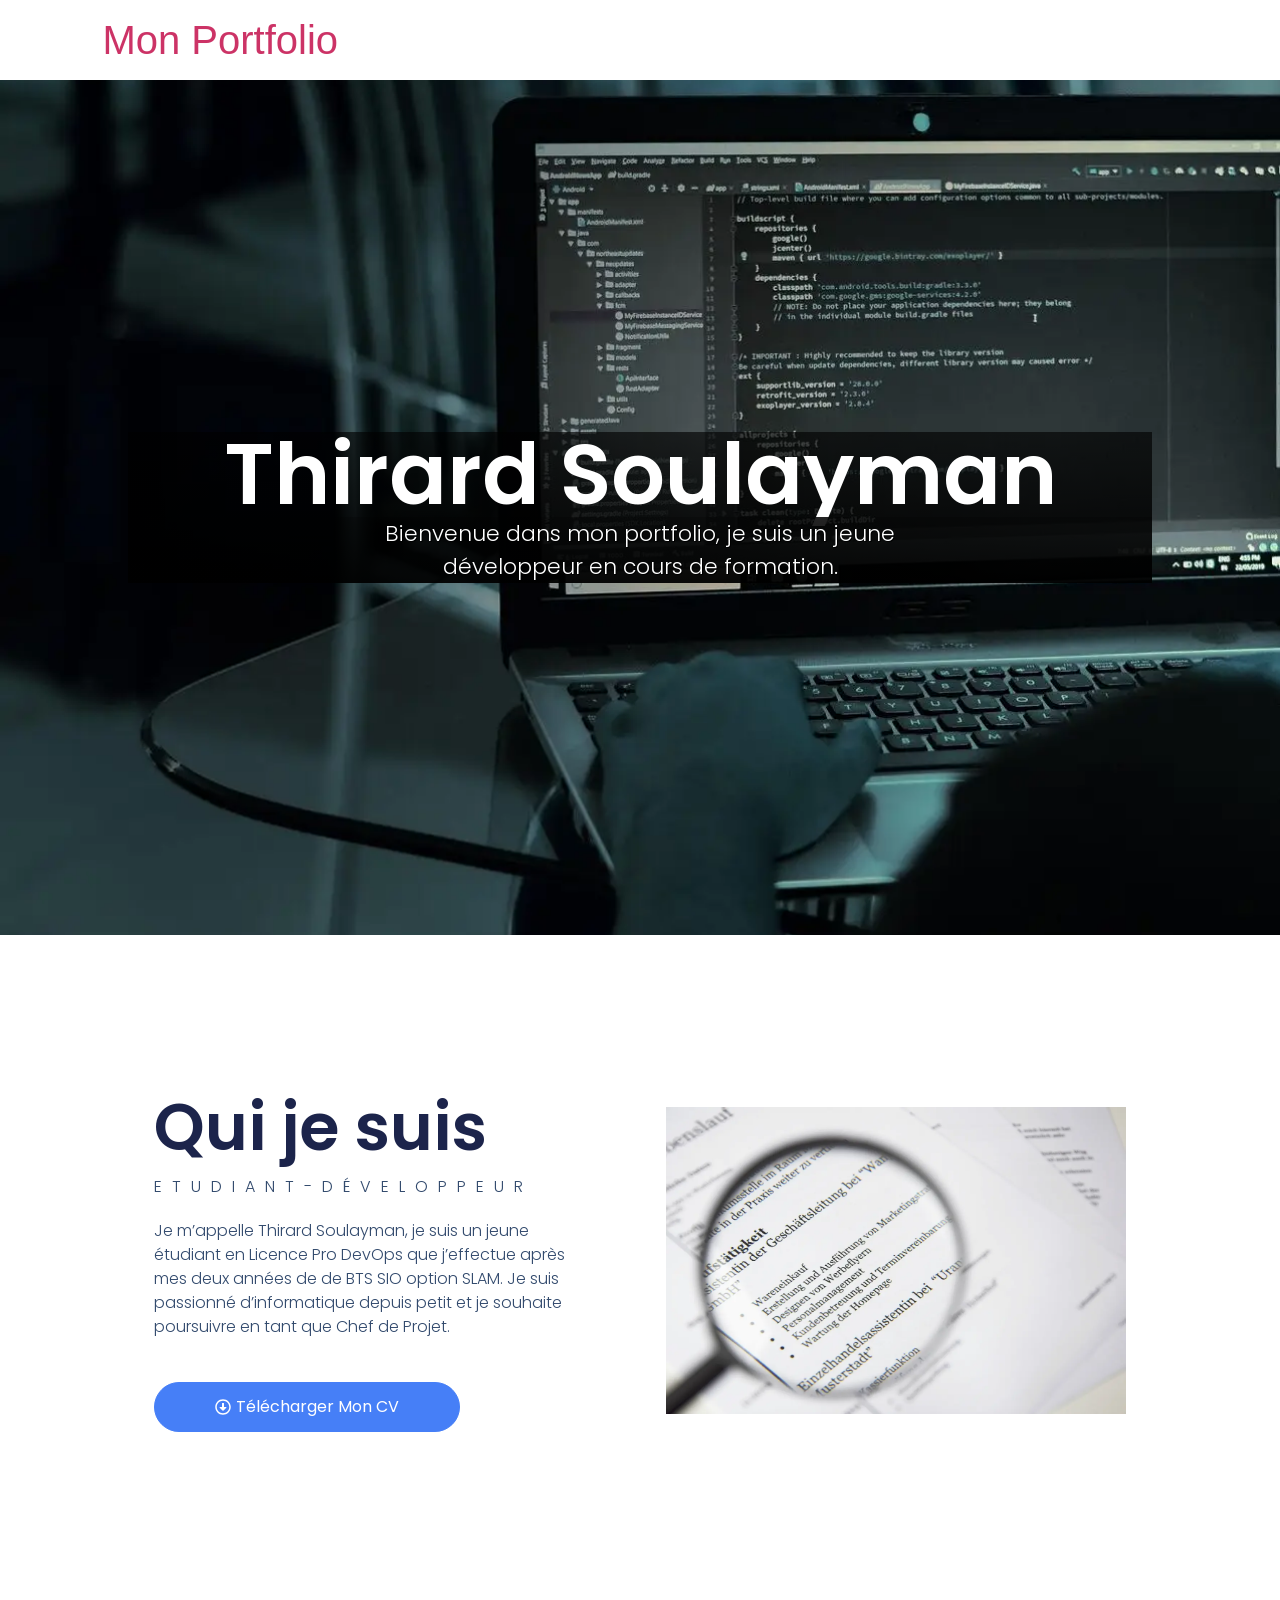
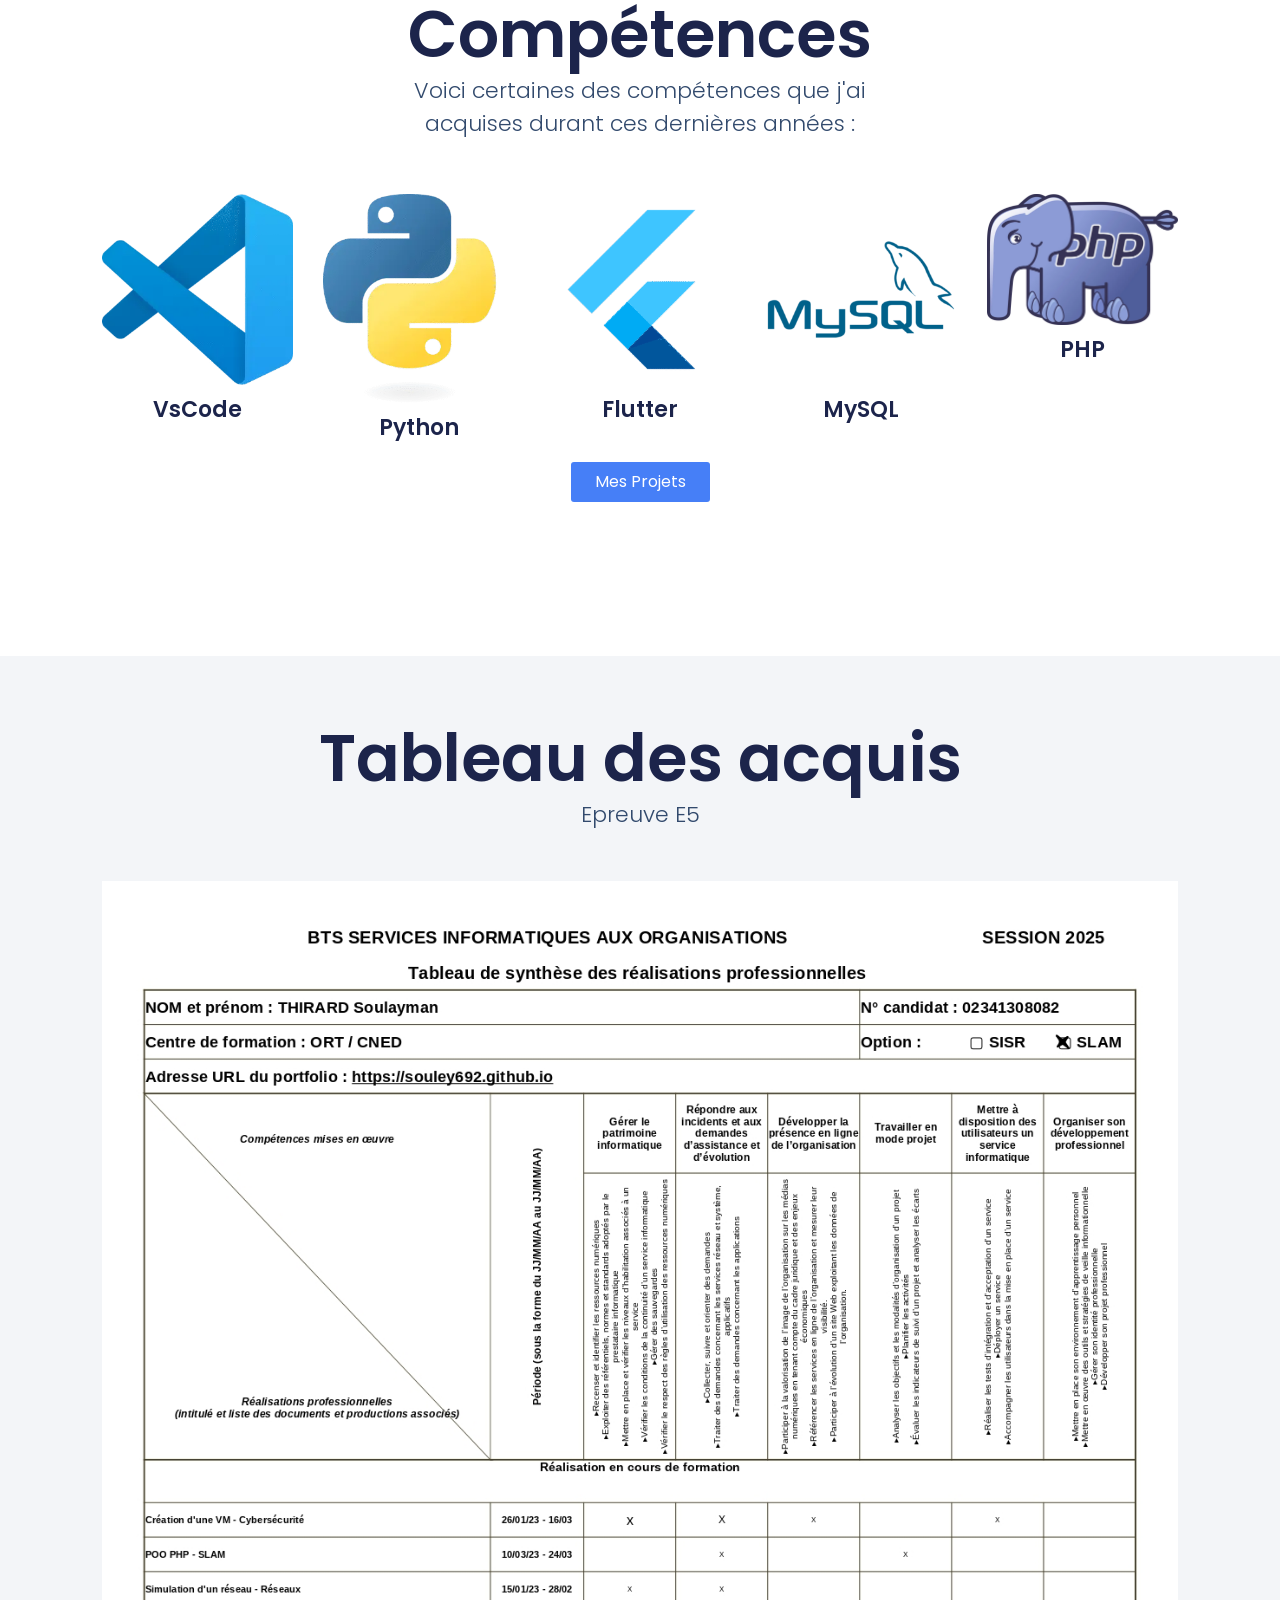
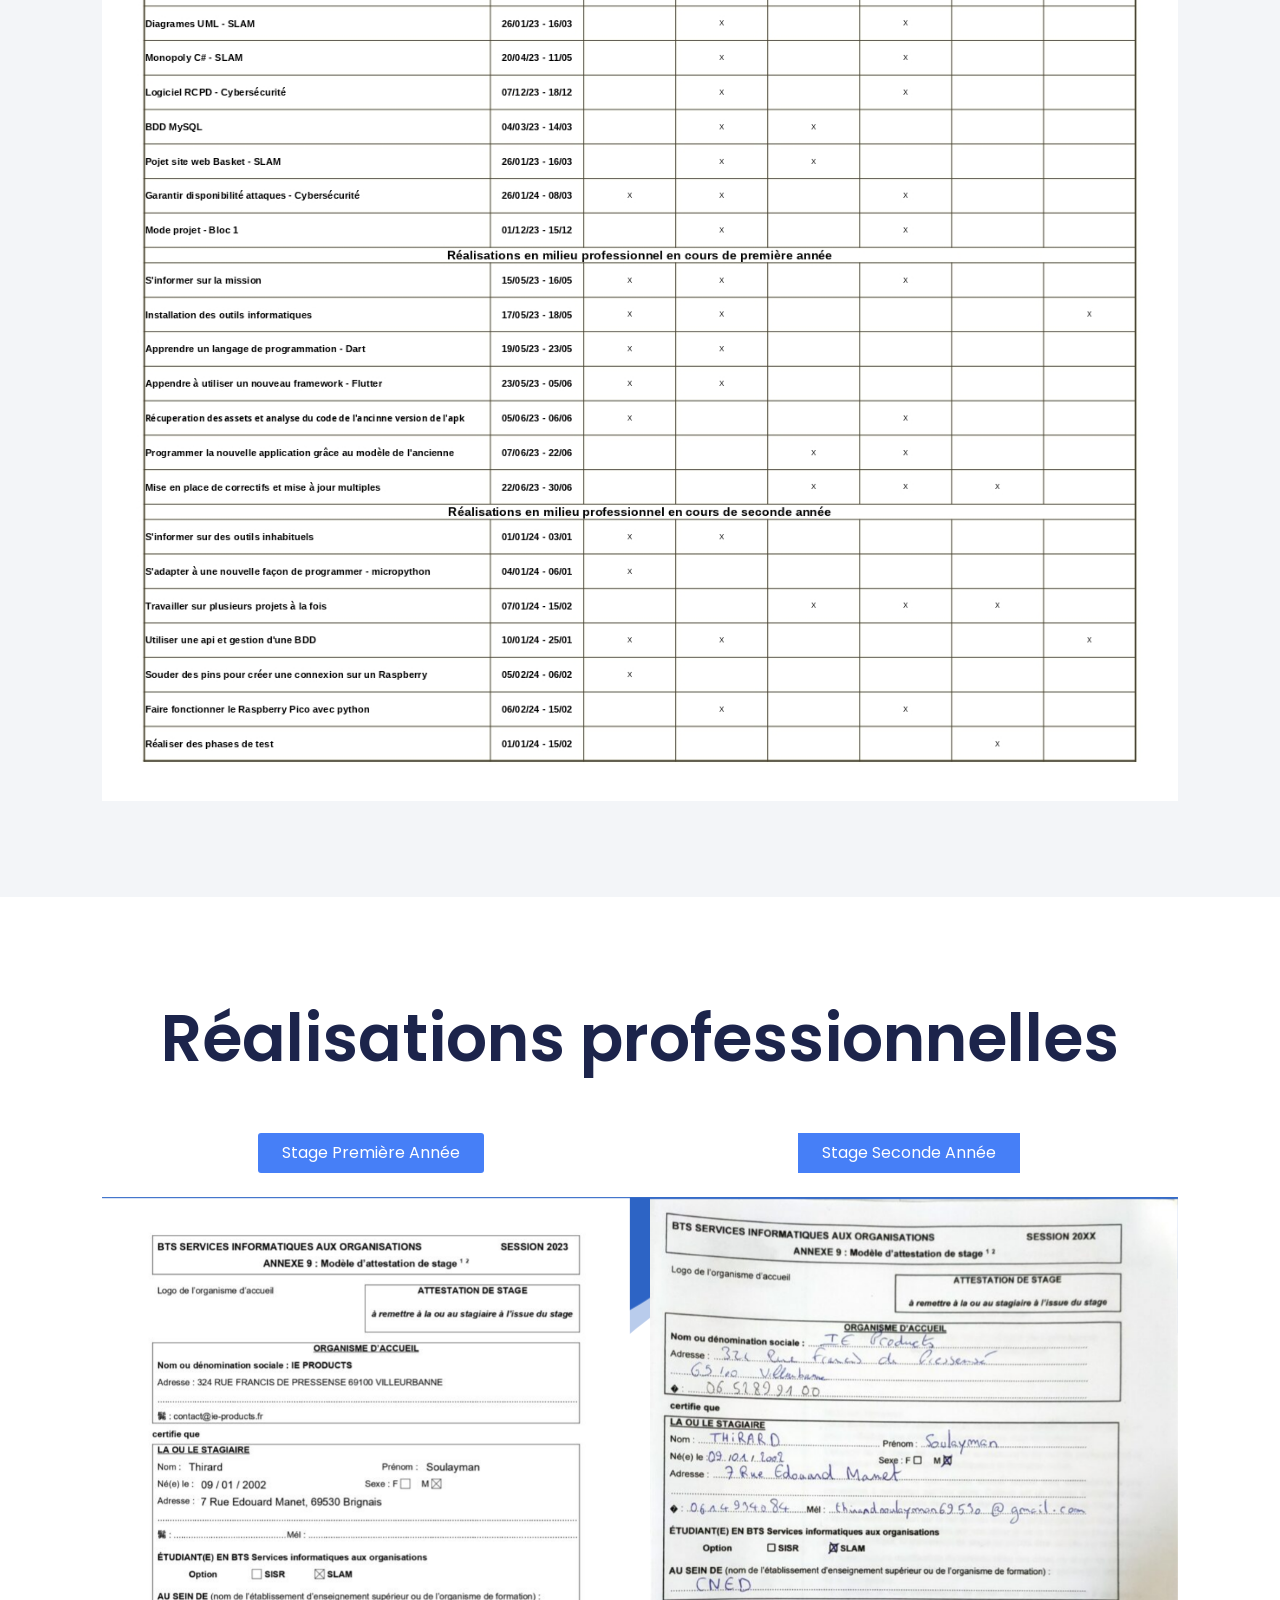
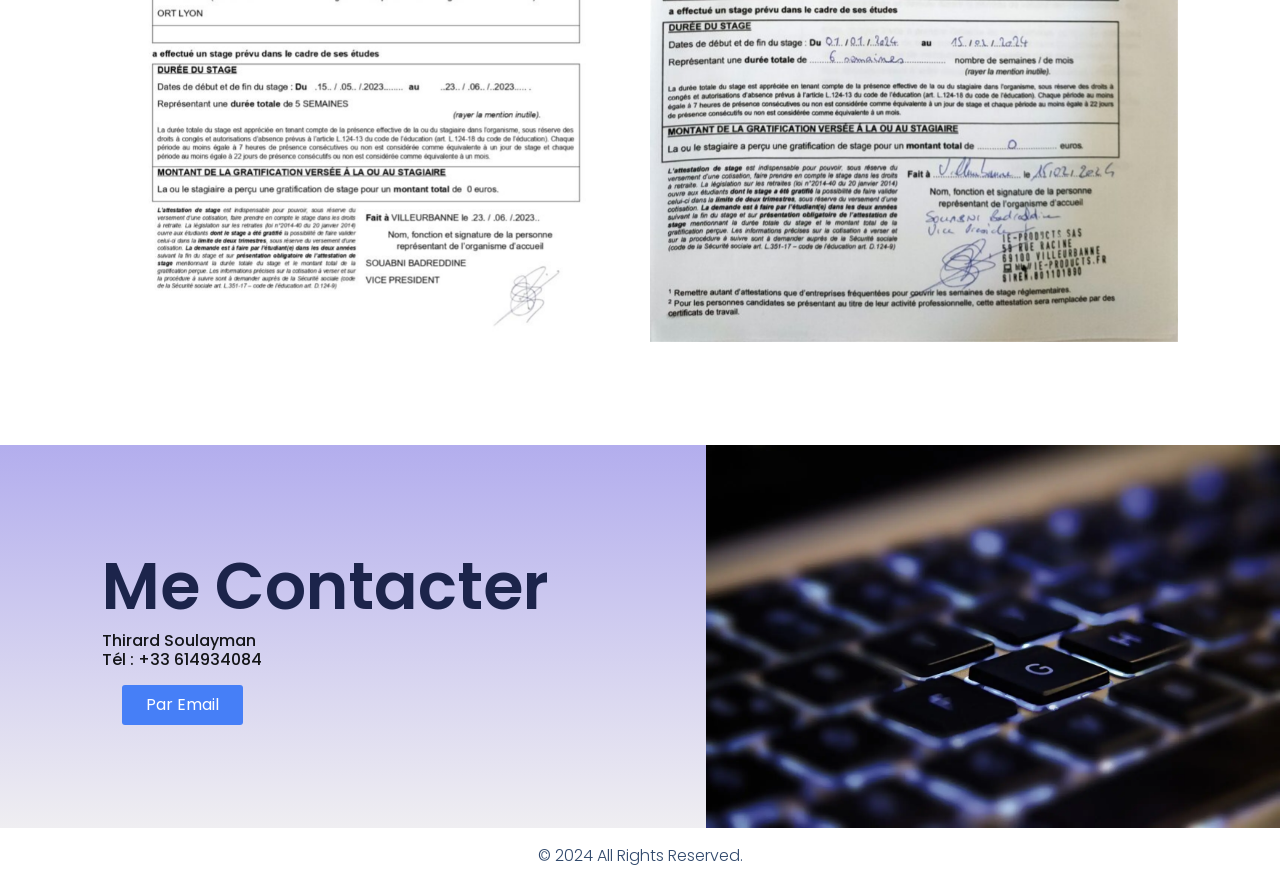
==== commit 9be17abe: "final portfolio" ====
--- a/index.html
+++ b/index.html
@@ -4,11 +4,11 @@
 	<meta charset="UTF-8">
 	<meta name="viewport" content="width=device-width, initial-scale=1">
 	<link rel="profile" href="https://gmpg.org/xfn/11">
-	<title>Portfolio &#8211; Thirard Soulayman</title>
+	<title>Mon Portfolio</title>
 <meta name="robots" content="max-image-preview:large">
 	<style>img:is([sizes="auto" i], [sizes^="auto," i]) { contain-intrinsic-size: 3000px 1500px }</style>
-	<link rel="alternate" type="application/rss+xml" title="Portfolio - Thirard Soulayman &raquo; Flux" href="https://souley692.github.io/index.php/feed/">
-<link rel="alternate" type="application/rss+xml" title="Portfolio - Thirard Soulayman &raquo; Flux des commentaires" href="https://souley692.github.io/index.php/comments/feed/">
+	<link rel="alternate" type="application/rss+xml" title="Mon Portfolio &raquo; Flux" href="https://souley692.github.io/feed/">
+<link rel="alternate" type="application/rss+xml" title="Mon Portfolio &raquo; Flux des commentaires" href="https://souley692.github.io/comments/feed/">
 <script>
 window._wpemojiSettings = {"baseUrl":"https:\/\/s.w.org\/images\/core\/emoji\/15.1.0\/72x72\/","ext":".png","svgUrl":"https:\/\/s.w.org\/images\/core\/emoji\/15.1.0\/svg\/","svgExt":".svg","source":{"concatemoji":"https:\/\/souley692.github.io\/wp-includes\/js\/wp-emoji-release.min.js?ver=6.8.1"}};
 /*! This file is auto-generated */
@@ -27,33 +27,34 @@
 	}</style>
 <style id="global-styles-inline-css">:root{--wp--preset--aspect-ratio--square: 1;--wp--preset--aspect-ratio--4-3: 4/3;--wp--preset--aspect-ratio--3-4: 3/4;--wp--preset--aspect-ratio--3-2: 3/2;--wp--preset--aspect-ratio--2-3: 2/3;--wp--preset--aspect-ratio--16-9: 16/9;--wp--preset--aspect-ratio--9-16: 9/16;--wp--preset--color--black: #000000;--wp--preset--color--cyan-bluish-gray: #abb8c3;--wp--preset--color--white: #ffffff;--wp--preset--color--pale-pink: #f78da7;--wp--preset--color--vivid-red: #cf2e2e;--wp--preset--color--luminous-vivid-orange: #ff6900;--wp--preset--color--luminous-vivid-amber: #fcb900;--wp--preset--color--light-green-cyan: #7bdcb5;--wp--preset--color--vivid-green-cyan: #00d084;--wp--preset--color--pale-cyan-blue: #8ed1fc;--wp--preset--color--vivid-cyan-blue: #0693e3;--wp--preset--color--vivid-purple: #9b51e0;--wp--preset--gradient--vivid-cyan-blue-to-vivid-purple: linear-gradient(135deg,rgba(6,147,227,1) 0%,rgb(155,81,224) 100%);--wp--preset--gradient--light-green-cyan-to-vivid-green-cyan: linear-gradient(135deg,rgb(122,220,180) 0%,rgb(0,208,130) 100%);--wp--preset--gradient--luminous-vivid-amber-to-luminous-vivid-orange: linear-gradient(135deg,rgba(252,185,0,1) 0%,rgba(255,105,0,1) 100%);--wp--preset--gradient--luminous-vivid-orange-to-vivid-red: linear-gradient(135deg,rgba(255,105,0,1) 0%,rgb(207,46,46) 100%);--wp--preset--gradient--very-light-gray-to-cyan-bluish-gray: linear-gradient(135deg,rgb(238,238,238) 0%,rgb(169,184,195) 100%);--wp--preset--gradient--cool-to-warm-spectrum: linear-gradient(135deg,rgb(74,234,220) 0%,rgb(151,120,209) 20%,rgb(207,42,186) 40%,rgb(238,44,130) 60%,rgb(251,105,98) 80%,rgb(254,248,76) 100%);--wp--preset--gradient--blush-light-purple: linear-gradient(135deg,rgb(255,206,236) 0%,rgb(152,150,240) 100%);--wp--preset--gradient--blush-bordeaux: linear-gradient(135deg,rgb(254,205,165) 0%,rgb(254,45,45) 50%,rgb(107,0,62) 100%);--wp--preset--gradient--luminous-dusk: linear-gradient(135deg,rgb(255,203,112) 0%,rgb(199,81,192) 50%,rgb(65,88,208) 100%);--wp--preset--gradient--pale-ocean: linear-gradient(135deg,rgb(255,245,203) 0%,rgb(182,227,212) 50%,rgb(51,167,181) 100%);--wp--preset--gradient--electric-grass: linear-gradient(135deg,rgb(202,248,128) 0%,rgb(113,206,126) 100%);--wp--preset--gradient--midnight: linear-gradient(135deg,rgb(2,3,129) 0%,rgb(40,116,252) 100%);--wp--preset--font-size--small: 13px;--wp--preset--font-size--medium: 20px;--wp--preset--font-size--large: 36px;--wp--preset--font-size--x-large: 42px;--wp--preset--spacing--20: 0.44rem;--wp--preset--spacing--30: 0.67rem;--wp--preset--spacing--40: 1rem;--wp--preset--spacing--50: 1.5rem;--wp--preset--spacing--60: 2.25rem;--wp--preset--spacing--70: 3.38rem;--wp--preset--spacing--80: 5.06rem;--wp--preset--shadow--natural: 6px 6px 9px rgba(0, 0, 0, 0.2);--wp--preset--shadow--deep: 12px 12px 50px rgba(0, 0, 0, 0.4);--wp--preset--shadow--sharp: 6px 6px 0px rgba(0, 0, 0, 0.2);--wp--preset--shadow--outlined: 6px 6px 0px -3px rgba(255, 255, 255, 1), 6px 6px rgba(0, 0, 0, 1);--wp--preset--shadow--crisp: 6px 6px 0px rgba(0, 0, 0, 1);}:root { --wp--style--global--content-size: 800px;--wp--style--global--wide-size: 1200px; }:where(body) { margin: 0; }.wp-site-blocks > .alignleft { float: left; margin-right: 2em; }.wp-site-blocks > .alignright { float: right; margin-left: 2em; }.wp-site-blocks > .aligncenter { justify-content: center; margin-left: auto; margin-right: auto; }:where(.wp-site-blocks) > * { margin-block-start: 24px; margin-block-end: 0; }:where(.wp-site-blocks) > :first-child { margin-block-start: 0; }:where(.wp-site-blocks) > :last-child { margin-block-end: 0; }:root { --wp--style--block-gap: 24px; }:root :where(.is-layout-flow) > :first-child{margin-block-start: 0;}:root :where(.is-layout-flow) > :last-child{margin-block-end: 0;}:root :where(.is-layout-flow) > *{margin-block-start: 24px;margin-block-end: 0;}:root :where(.is-layout-constrained) > :first-child{margin-block-start: 0;}:root :where(.is-layout-constrained) > :last-child{margin-block-end: 0;}:root :where(.is-layout-constrained) > *{margin-block-start: 24px;margin-block-end: 0;}:root :where(.is-layout-flex){gap: 24px;}:root :where(.is-layout-grid){gap: 24px;}.is-layout-flow > .alignleft{float: left;margin-inline-start: 0;margin-inline-end: 2em;}.is-layout-flow > .alignright{float: right;margin-inline-start: 2em;margin-inline-end: 0;}.is-layout-flow > .aligncenter{margin-left: auto !important;margin-right: auto !important;}.is-layout-constrained > .alignleft{float: left;margin-inline-start: 0;margin-inline-end: 2em;}.is-layout-constrained > .alignright{float: right;margin-inline-start: 2em;margin-inline-end: 0;}.is-layout-constrained > .aligncenter{margin-left: auto !important;margin-right: auto !important;}.is-layout-constrained > :where(:not(.alignleft):not(.alignright):not(.alignfull)){max-width: var(--wp--style--global--content-size);margin-left: auto !important;margin-right: auto !important;}.is-layout-constrained > .alignwide{max-width: var(--wp--style--global--wide-size);}body .is-layout-flex{display: flex;}.is-layout-flex{flex-wrap: wrap;align-items: center;}.is-layout-flex > :is(*, div){margin: 0;}body .is-layout-grid{display: grid;}.is-layout-grid > :is(*, div){margin: 0;}body{padding-top: 0px;padding-right: 0px;padding-bottom: 0px;padding-left: 0px;}a:where(:not(.wp-element-button)){text-decoration: underline;}:root :where(.wp-element-button, .wp-block-button__link){background-color: #32373c;border-width: 0;color: #fff;font-family: inherit;font-size: inherit;line-height: inherit;padding: calc(0.667em + 2px) calc(1.333em + 2px);text-decoration: none;}.has-black-color{color: var(--wp--preset--color--black) !important;}.has-cyan-bluish-gray-color{color: var(--wp--preset--color--cyan-bluish-gray) !important;}.has-white-color{color: var(--wp--preset--color--white) !important;}.has-pale-pink-color{color: var(--wp--preset--color--pale-pink) !important;}.has-vivid-red-color{color: var(--wp--preset--color--vivid-red) !important;}.has-luminous-vivid-orange-color{color: var(--wp--preset--color--luminous-vivid-orange) !important;}.has-luminous-vivid-amber-color{color: var(--wp--preset--color--luminous-vivid-amber) !important;}.has-light-green-cyan-color{color: var(--wp--preset--color--light-green-cyan) !important;}.has-vivid-green-cyan-color{color: var(--wp--preset--color--vivid-green-cyan) !important;}.has-pale-cyan-blue-color{color: var(--wp--preset--color--pale-cyan-blue) !important;}.has-vivid-cyan-blue-color{color: var(--wp--preset--color--vivid-cyan-blue) !important;}.has-vivid-purple-color{color: var(--wp--preset--color--vivid-purple) !important;}.has-black-background-color{background-color: var(--wp--preset--color--black) !important;}.has-cyan-bluish-gray-background-color{background-color: var(--wp--preset--color--cyan-bluish-gray) !important;}.has-white-background-color{background-color: var(--wp--preset--color--white) !important;}.has-pale-pink-background-color{background-color: var(--wp--preset--color--pale-pink) !important;}.has-vivid-red-background-color{background-color: var(--wp--preset--color--vivid-red) !important;}.has-luminous-vivid-orange-background-color{background-color: var(--wp--preset--color--luminous-vivid-orange) !important;}.has-luminous-vivid-amber-background-color{background-color: var(--wp--preset--color--luminous-vivid-amber) !important;}.has-light-green-cyan-background-color{background-color: var(--wp--preset--color--light-green-cyan) !important;}.has-vivid-green-cyan-background-color{background-color: var(--wp--preset--color--vivid-green-cyan) !important;}.has-pale-cyan-blue-background-color{background-color: var(--wp--preset--color--pale-cyan-blue) !important;}.has-vivid-cyan-blue-background-color{background-color: var(--wp--preset--color--vivid-cyan-blue) !important;}.has-vivid-purple-background-color{background-color: var(--wp--preset--color--vivid-purple) !important;}.has-black-border-color{border-color: var(--wp--preset--color--black) !important;}.has-cyan-bluish-gray-border-color{border-color: var(--wp--preset--color--cyan-bluish-gray) !important;}.has-white-border-color{border-color: var(--wp--preset--color--white) !important;}.has-pale-pink-border-color{border-color: var(--wp--preset--color--pale-pink) !important;}.has-vivid-red-border-color{border-color: var(--wp--preset--color--vivid-red) !important;}.has-luminous-vivid-orange-border-color{border-color: var(--wp--preset--color--luminous-vivid-orange) !important;}.has-luminous-vivid-amber-border-color{border-color: var(--wp--preset--color--luminous-vivid-amber) !important;}.has-light-green-cyan-border-color{border-color: var(--wp--preset--color--light-green-cyan) !important;}.has-vivid-green-cyan-border-color{border-color: var(--wp--preset--color--vivid-green-cyan) !important;}.has-pale-cyan-blue-border-color{border-color: var(--wp--preset--color--pale-cyan-blue) !important;}.has-vivid-cyan-blue-border-color{border-color: var(--wp--preset--color--vivid-cyan-blue) !important;}.has-vivid-purple-border-color{border-color: var(--wp--preset--color--vivid-purple) !important;}.has-vivid-cyan-blue-to-vivid-purple-gradient-background{background: var(--wp--preset--gradient--vivid-cyan-blue-to-vivid-purple) !important;}.has-light-green-cyan-to-vivid-green-cyan-gradient-background{background: var(--wp--preset--gradient--light-green-cyan-to-vivid-green-cyan) !important;}.has-luminous-vivid-amber-to-luminous-vivid-orange-gradient-background{background: var(--wp--preset--gradient--luminous-vivid-amber-to-luminous-vivid-orange) !important;}.has-luminous-vivid-orange-to-vivid-red-gradient-background{background: var(--wp--preset--gradient--luminous-vivid-orange-to-vivid-red) !important;}.has-very-light-gray-to-cyan-bluish-gray-gradient-background{background: var(--wp--preset--gradient--very-light-gray-to-cyan-bluish-gray) !important;}.has-cool-to-warm-spectrum-gradient-background{background: var(--wp--preset--gradient--cool-to-warm-spectrum) !important;}.has-blush-light-purple-gradient-background{background: var(--wp--preset--gradient--blush-light-purple) !important;}.has-blush-bordeaux-gradient-background{background: var(--wp--preset--gradient--blush-bordeaux) !important;}.has-luminous-dusk-gradient-background{background: var(--wp--preset--gradient--luminous-dusk) !important;}.has-pale-ocean-gradient-background{background: var(--wp--preset--gradient--pale-ocean) !important;}.has-electric-grass-gradient-background{background: var(--wp--preset--gradient--electric-grass) !important;}.has-midnight-gradient-background{background: var(--wp--preset--gradient--midnight) !important;}.has-small-font-size{font-size: var(--wp--preset--font-size--small) !important;}.has-medium-font-size{font-size: var(--wp--preset--font-size--medium) !important;}.has-large-font-size{font-size: var(--wp--preset--font-size--large) !important;}.has-x-large-font-size{font-size: var(--wp--preset--font-size--x-large) !important;}
 :root :where(.wp-block-pullquote){font-size: 1.5em;line-height: 1.6;}</style>
-<link rel="stylesheet" id="raratheme-companion-css" href="https://souley692.github.io/wp-content/plugins/raratheme-companion/public/css/raratheme-companion-public.min.css?ver=1.4.3" media="all">
-<link rel="stylesheet" id="hello-elementor-css" href="https://souley692.github.io/wp-content/themes/hello-elementor/style.min.css?ver=3.4.3" media="all">
-<link rel="stylesheet" id="hello-elementor-theme-style-css" href="https://souley692.github.io/wp-content/themes/hello-elementor/theme.min.css?ver=3.4.3" media="all">
-<link rel="stylesheet" id="hello-elementor-header-footer-css" href="https://souley692.github.io/wp-content/themes/hello-elementor/header-footer.min.css?ver=3.4.3" media="all">
+<link rel="stylesheet" id="contact-form-7-css" href="https://souley692.github.io/wp-content/plugins/contact-form-7/includes/css/styles.css?ver=6.0.6" media="all">
+<link rel="stylesheet" id="hello-elementor-css" href="https://souley692.github.io/wp-content/themes/hello-elementor/style.min.css?ver=3.3.0" media="all">
+<link rel="stylesheet" id="hello-elementor-theme-style-css" href="https://souley692.github.io/wp-content/themes/hello-elementor/theme.min.css?ver=3.3.0" media="all">
+<link rel="stylesheet" id="hello-elementor-header-footer-css" href="https://souley692.github.io/wp-content/themes/hello-elementor/header-footer.min.css?ver=3.3.0" media="all">
 <link rel="stylesheet" id="elementor-frontend-css" href="https://souley692.github.io/wp-content/plugins/elementor/assets/css/frontend.min.css?ver=3.29.0" media="all">
-<link rel="stylesheet" id="elementor-post-8-css" href="https://souley692.github.io/wp-content/uploads/elementor/css/post-8.css?ver=1748351550" media="all">
+<link rel="stylesheet" id="elementor-post-26-css" href="https://souley692.github.io/wp-content/uploads/elementor/css/post-26.css?ver=1748388080" media="all">
+<link rel="stylesheet" id="widget-heading-css" href="https://souley692.github.io/wp-content/plugins/elementor/assets/css/widget-heading.min.css?ver=3.29.0" media="all">
+<link rel="stylesheet" id="e-animation-fadeInDown-css" href="https://souley692.github.io/wp-content/plugins/elementor/assets/lib/animations/styles/fadeInDown.min.css?ver=3.29.0" media="all">
 <link rel="stylesheet" id="widget-image-css" href="https://souley692.github.io/wp-content/plugins/elementor/assets/css/widget-image.min.css?ver=3.29.0" media="all">
-<link rel="stylesheet" id="widget-heading-css" href="https://souley692.github.io/wp-content/plugins/elementor/assets/css/widget-heading.min.css?ver=3.29.0" media="all">
-<link rel="stylesheet" id="widget-toggle-css" href="https://souley692.github.io/wp-content/plugins/elementor/assets/css/widget-toggle.min.css?ver=3.29.0" media="all">
-<link rel="stylesheet" id="widget-icon-list-css" href="https://souley692.github.io/wp-content/plugins/elementor/assets/css/widget-icon-list.min.css?ver=3.29.0" media="all">
-<link rel="stylesheet" id="widget-social-icons-css" href="https://souley692.github.io/wp-content/plugins/elementor/assets/css/widget-social-icons.min.css?ver=3.29.0" media="all">
-<link rel="stylesheet" id="e-apple-webkit-css" href="https://souley692.github.io/wp-content/plugins/elementor/assets/css/conditionals/apple-webkit.min.css?ver=3.29.0" media="all">
-<link rel="stylesheet" id="elementor-post-39-css" href="https://souley692.github.io/wp-content/uploads/elementor/css/post-39.css?ver=1748351550" media="all">
-<link rel="stylesheet" id="elementor-gf-local-roboto-css" href="https://souley692.github.io/wp-content/uploads/elementor/google-fonts/css/roboto.css?ver=1748225613" media="all">
-<link rel="stylesheet" id="elementor-gf-local-robotoslab-css" href="https://souley692.github.io/wp-content/uploads/elementor/google-fonts/css/robotoslab.css?ver=1748225619" media="all">
-<link rel="stylesheet" id="elementor-gf-local-poppins-css" href="https://souley692.github.io/wp-content/uploads/elementor/google-fonts/css/poppins.css?ver=1748225900" media="all">
+<link rel="stylesheet" id="widget-image-gallery-css" href="https://souley692.github.io/wp-content/plugins/elementor/assets/css/widget-image-gallery.min.css?ver=3.29.0" media="all">
+<link rel="stylesheet" id="swiper-css" href="https://souley692.github.io/wp-content/plugins/elementor/assets/lib/swiper/v8/css/swiper.min.css?ver=8.4.5" media="all">
+<link rel="stylesheet" id="e-swiper-css" href="https://souley692.github.io/wp-content/plugins/elementor/assets/css/conditionals/e-swiper.min.css?ver=3.29.0" media="all">
+<link rel="stylesheet" id="widget-image-carousel-css" href="https://souley692.github.io/wp-content/plugins/elementor/assets/css/widget-image-carousel.min.css?ver=3.29.0" media="all">
+<link rel="stylesheet" id="widget-spacer-css" href="https://souley692.github.io/wp-content/plugins/elementor/assets/css/widget-spacer.min.css?ver=3.29.0" media="all">
+<link rel="stylesheet" id="e-shapes-css" href="https://souley692.github.io/wp-content/plugins/elementor/assets/css/conditionals/shapes.min.css?ver=3.29.0" media="all">
+<link rel="stylesheet" id="elementor-post-58-css" href="https://souley692.github.io/wp-content/uploads/elementor/css/post-58.css?ver=1748388575" media="all">
+<link rel="stylesheet" id="elementor-gf-local-poppins-css" href="https://souley692.github.io/wp-content/uploads/elementor/google-fonts/css/poppins.css?ver=1746364653" media="all">
 <script src="https://souley692.github.io/wp-includes/js/jquery/jquery.min.js?ver=3.7.1" id="jquery-core-js"></script>
 <script src="https://souley692.github.io/wp-includes/js/jquery/jquery-migrate.min.js?ver=3.4.1" id="jquery-migrate-js"></script>
-<link rel="https://api.w.org/" href="https://souley692.github.io/index.php/wp-json/">
-<link rel="alternate" title="JSON" type="application/json" href="https://souley692.github.io/index.php/wp-json/wp/v2/pages/39">
+<link rel="https://api.w.org/" href="https://souley692.github.io/wp-json/">
+<link rel="alternate" title="JSON" type="application/json" href="https://souley692.github.io/wp-json/wp/v2/pages/58">
 <link rel="EditURI" type="application/rsd+xml" title="RSD" href="https://souley692.github.io/xmlrpc.php?rsd">
 <meta name="generator" content="WordPress 6.8.1">
 <link rel="canonical" href="https://souley692.github.io/">
 <link rel="shortlink" href="https://souley692.github.io/">
-<link rel="alternate" title="oEmbed (JSON)" type="application/json+oembed" href="https://souley692.github.io/index.php/wp-json/oembed/1.0/embed?url=http%3A%2F%2Fhttps%3A%2F%2Fsouley692.github.io%2F">
-<link rel="alternate" title="oEmbed (XML)" type="text/xml+oembed" href="https://souley692.github.io/index.php/wp-json/oembed/1.0/embed?url=http%3A%2F%2Fhttps%3A%2F%2Fsouley692.github.io%2F#038;format=xml">
-<meta name="generator" content="Elementor 3.29.0; features: e_font_icon_svg, additional_custom_breakpoints, e_local_google_fonts, e_element_cache; settings: css_print_method-external, google_font-enabled, font_display-swap">
+<link rel="alternate" title="oEmbed (JSON)" type="application/json+oembed" href="https://souley692.github.io/wp-json/oembed/1.0/embed?url=http%3A%2F%2Fhttps%3A%2F%2Fsouley692.github.io%2F">
+<link rel="alternate" title="oEmbed (XML)" type="text/xml+oembed" href="https://souley692.github.io/wp-json/oembed/1.0/embed?url=http%3A%2F%2Fhttps%3A%2F%2Fsouley692.github.io%2F#038;format=xml">
+<meta name="generator" content="Elementor 3.29.0; features: e_font_icon_svg, additional_custom_breakpoints, e_local_google_fonts, e_element_cache; settings: css_print_method-external, google_font-enabled, font_display-swap">
 			<style>.e-con.e-parent:nth-of-type(n+4):not(.e-lazyloaded):not(.e-no-lazyload),
 				.e-con.e-parent:nth-of-type(n+4):not(.e-lazyloaded):not(.e-no-lazyload) * {
 					background-image: none !important;
@@ -71,300 +72,273 @@
 					}
 				}</style>
 			</head>
-<body class="home wp-singular page-template-default page page-id-39 wp-embed-responsive wp-theme-hello-elementor eio-default hello-elementor-default elementor-default elementor-kit-8 elementor-page elementor-page-39">
+<body class="home wp-singular page-template page-template-elementor_header_footer page page-id-58 wp-embed-responsive wp-theme-hello-elementor theme-default elementor-default elementor-template-full-width elementor-kit-26 elementor-page elementor-page-58">
 
 
 <a class="skip-link screen-reader-text" href="#content">Aller au contenu</a>
 
-<header id="site-header" class="site-header dynamic-header menu-dropdown-tablet">
+<header id="site-header" class="site-header dynamic-header header-full-width menu-dropdown-mobile">
 	<div class="header-inner">
 		<div class="site-branding show-title">
 							<div class="site-title show">
 					<a href="https://souley692.github.io/" title="Accueil" rel="home">
-						Portfolio - Thirard Soulayman					</a>
-				</div>
-					</div>
-
-					<nav class="site-navigation show" aria-label="Menu principal">
+						Mon Portfolio					</a>
+				</div>
+					</div>
+
+					<nav class="site-navigation hide" aria-label="Menu principal">
 				<ul id="menu-principal" class="menu">
-<li id="menu-item-46" class="menu-item menu-item-type-post_type menu-item-object-page menu-item-home current-menu-item page_item page-item-39 current_page_item menu-item-46"><a href="https://souley692.github.io/" aria-current="page">Accueil</a></li>
+<li id="menu-item-253" class="menu-item menu-item-type-custom menu-item-object-custom menu-item-253"><a href="#cv">Présentation</a></li>
+<li id="menu-item-254" class="menu-item menu-item-type-custom menu-item-object-custom menu-item-254"><a href="#mes_acquis">Mes Acquis</a></li>
+<li id="menu-item-255" class="menu-item menu-item-type-custom menu-item-object-custom menu-item-255"><a href="#realisations">Réalisations</a></li>
+<li id="menu-item-256" class="menu-item menu-item-type-custom menu-item-object-custom menu-item-256"><a href="#contact">Contact</a></li>
 </ul>			</nav>
-							<div class="site-navigation-toggle-holder show">
+							<div class="site-navigation-toggle-holder hide">
 				<button type="button" class="site-navigation-toggle" aria-label="Menu">
 					<span class="site-navigation-toggle-icon" aria-hidden="true"></span>
 				</button>
 			</div>
-			<nav class="site-navigation-dropdown show" aria-label="Menu mobile" aria-hidden="true" inert>
+			<nav class="site-navigation-dropdown hide" aria-label="Menu mobile" aria-hidden="true" inert>
 				<ul id="menu-principal-1" class="menu">
-<li class="menu-item menu-item-type-post_type menu-item-object-page menu-item-home current-menu-item page_item page-item-39 current_page_item menu-item-46"><a href="https://souley692.github.io/" aria-current="page">Accueil</a></li>
+<li class="menu-item menu-item-type-custom menu-item-object-custom menu-item-253"><a href="#cv">Présentation</a></li>
+<li class="menu-item menu-item-type-custom menu-item-object-custom menu-item-254"><a href="#mes_acquis">Mes Acquis</a></li>
+<li class="menu-item menu-item-type-custom menu-item-object-custom menu-item-255"><a href="#realisations">Réalisations</a></li>
+<li class="menu-item menu-item-type-custom menu-item-object-custom menu-item-256"><a href="#contact">Contact</a></li>
 </ul>			</nav>
 			</div>
 </header>
-
-<main id="content" class="site-main post-39 page type-page status-publish hentry">
-
-			<div class="page-header">
-			<h1 class="entry-title">Accueil</h1>		</div>
-	
-	<div class="page-content">
-				<div data-elementor-type="wp-page" data-elementor-id="39" class="elementor elementor-39">
-				<div class="elementor-element elementor-element-f52965c e-con-full e-flex e-con e-parent" data-id="f52965c" data-element_type="container" data-settings="{&quot;background_background&quot;:&quot;classic&quot;}">
-		<div class="elementor-element elementor-element-41cfd44e e-con-full e-flex e-con e-child" data-id="41cfd44e" data-element_type="container">
-				<div class="elementor-element elementor-element-6b35522a elementor-widget elementor-widget-image" data-id="6b35522a" data-element_type="widget" data-widget_type="image.default">
-				<div class="elementor-widget-container">
-															<img fetchpriority="high" decoding="async" width="800" height="533" src="https://souley692.github.io/wp-content/uploads/2025/05/technology-785742_1280.jpg" class="attachment-large size-large wp-image-64" alt="">															</div>
-				</div>
-				</div>
-		<div class="elementor-element elementor-element-3129eb24 e-con-full e-flex e-con e-child" data-id="3129eb24" data-element_type="container">
-				<div class="elementor-element elementor-element-14ce7283 elementor-widget elementor-widget-heading" data-id="14ce7283" data-element_type="widget" data-widget_type="heading.default">
-				<div class="elementor-widget-container">
-					<h1 class="elementor-heading-title elementor-size-default">Bienvenue</h1>				</div>
-				</div>
-				<div class="elementor-element elementor-element-4a95e06a elementor-widget elementor-widget-text-editor" data-id="4a95e06a" data-element_type="widget" data-widget_type="text-editor.default">
-				<div class="elementor-widget-container">
-									<p>Je suis Thirard Soulayman, un jeune étudiant encore en formation.</p>								</div>
-				</div>
-				</div>
-				</div>
-		<div class="elementor-element elementor-element-2e4d6674 e-con-full e-flex e-con e-parent" data-id="2e4d6674" data-element_type="container" data-settings="{&quot;background_background&quot;:&quot;classic&quot;}">
-		<div class="elementor-element elementor-element-76c30920 e-con-full e-flex e-con e-child" data-id="76c30920" data-element_type="container">
-				<div class="elementor-element elementor-element-5be25c12 elementor-widget elementor-widget-heading" data-id="5be25c12" data-element_type="widget" data-widget_type="heading.default">
-				<div class="elementor-widget-container">
-					<h2 class="elementor-heading-title elementor-size-default">Qu'est ce que le BTS SIO ?</h2>				</div>
-				</div>
-				<div class="elementor-element elementor-element-1f147b1a elementor-widget elementor-widget-text-editor" data-id="1f147b1a" data-element_type="widget" data-widget_type="text-editor.default">
-				<div class="elementor-widget-container">
-									<p>Le BTS SIO (Services Informatiques aux Organisations) option SLAM (Solutions Logiciels et Applications Métiers) est un parcous en 2 ans qui forme les étudiants à la conception de solutions applicatives.</p>								</div>
-				</div>
-				</div>
-		<div class="elementor-element elementor-element-4c6c2a81 e-con-full e-flex e-con e-child" data-id="4c6c2a81" data-element_type="container">
-				<div class="elementor-element elementor-element-617b884d elementor-widget elementor-widget-image" data-id="617b884d" data-element_type="widget" data-widget_type="image.default">
-				<div class="elementor-widget-container">
-															<img decoding="async" width="768" height="512" src="https://souley692.github.io/wp-content/uploads/2025/05/laptop-2620118_1280.jpg" class="attachment-medium_large size-medium_large wp-image-11" alt="">															</div>
-				</div>
-				</div>
-				</div>
-		<div class="elementor-element elementor-element-b7925d1 e-flex e-con-boxed e-con e-parent" data-id="b7925d1" data-element_type="container">
+		<div data-elementor-type="wp-page" data-elementor-id="58" class="elementor elementor-58">
+				<div class="elementor-element elementor-element-7426c920 e-flex e-con-boxed e-con e-parent" data-id="7426c920" data-element_type="container" data-settings="{&quot;background_background&quot;:&quot;classic&quot;}">
 					<div class="e-con-inner">
-					</div>
-				</div>
-		<div class="elementor-element elementor-element-c501942 e-flex e-con-boxed e-con e-parent" data-id="c501942" data-element_type="container">
+				<div class="elementor-element elementor-element-4a0fd027 elementor-widget elementor-widget-heading" data-id="4a0fd027" data-element_type="widget" data-widget_type="heading.default">
+				<div class="elementor-widget-container">
+					<h1 class="elementor-heading-title elementor-size-default">Thirard Soulayman</h1>				</div>
+				</div>
+				<div class="elementor-element elementor-element-505bff5e elementor-widget elementor-widget-heading" data-id="505bff5e" data-element_type="widget" data-widget_type="heading.default">
+				<div class="elementor-widget-container">
+					<h5 class="elementor-heading-title elementor-size-default">Bienvenue dans mon portfolio, je suis un jeune développeur en cours de formation.</h5>				</div>
+				</div>
+					</div>
+				</div>
+		<div class="elementor-element elementor-element-3034535b e-con-full e-flex e-con e-parent" data-id="3034535b" data-element_type="container">
+		<div class="elementor-element elementor-element-6a263b30 e-con-full e-flex e-con e-child" data-id="6a263b30" data-element_type="container">
+				<div class="elementor-element elementor-element-39b4cc8f elementor-widget__width-initial elementor-widget elementor-widget-heading" data-id="39b4cc8f" data-element_type="widget" data-widget_type="heading.default">
+				<div class="elementor-widget-container">
+					<h2 class="elementor-heading-title elementor-size-default">Qui je suis</h2>				</div>
+				</div>
+				<div class="elementor-element elementor-element-2ef045f7 elementor-widget elementor-widget-heading" data-id="2ef045f7" data-element_type="widget" data-widget_type="heading.default">
+				<div class="elementor-widget-container">
+					<h5 class="elementor-heading-title elementor-size-default">Etudiant-développeur</h5>				</div>
+				</div>
+				<div class="elementor-element elementor-element-6cca1cbf elementor-widget elementor-widget-text-editor" data-id="6cca1cbf" data-element_type="widget" data-widget_type="text-editor.default">
+				<div class="elementor-widget-container">
+									<p>Je m&rsquo;appelle Thirard Soulayman, je suis un jeune étudiant en Licence Pro DevOps que j&rsquo;effectue après mes deux années de de BTS SIO option SLAM. Je suis passionné d&rsquo;informatique depuis petit et je souhaite poursuivre en tant que Chef de Projet.</p>								</div>
+				</div>
+				<div class="elementor-element elementor-element-5b473ebf elementor-invisible elementor-widget elementor-widget-button" data-id="5b473ebf" data-element_type="widget" data-settings="{&quot;_animation&quot;:&quot;fadeInDown&quot;}" data-widget_type="button.default">
+				<div class="elementor-widget-container">
+									<div class="elementor-button-wrapper">
+					<a class="elementor-button elementor-button-link elementor-size-sm" href="https://souley692.github.io/wp-content/uploads/2025/05/CV-Informatique.pdf" id="cv">
+						<span class="elementor-button-content-wrapper">
+						<span class="elementor-button-icon">
+				<svg aria-hidden="true" class="e-font-icon-svg e-far-arrow-alt-circle-down" viewbox="0 0 512 512" xmlns="http://www.w3.org/2000/svg"><path d="M256 8C119 8 8 119 8 256s111 248 248 248 248-111 248-248S393 8 256 8zm0 448c-110.5 0-200-89.5-200-200S145.5 56 256 56s200 89.5 200 200-89.5 200-200 200zm-32-316v116h-67c-10.7 0-16 12.9-8.5 20.5l99 99c4.7 4.7 12.3 4.7 17 0l99-99c7.6-7.6 2.2-20.5-8.5-20.5h-67V140c0-6.6-5.4-12-12-12h-40c-6.6 0-12 5.4-12 12z"></path></svg>			</span>
+									<span class="elementor-button-text">Télécharger mon cV</span>
+					</span>
+					</a>
+				</div>
+								</div>
+				</div>
+				</div>
+		<div class="elementor-element elementor-element-5b47e6ab e-con-full e-flex e-con e-child" data-id="5b47e6ab" data-element_type="container">
+				<div class="elementor-element elementor-element-3f9683f3 elementor-widget elementor-widget-image" data-id="3f9683f3" data-element_type="widget" data-widget_type="image.default">
+				<div class="elementor-widget-container">
+															<img fetchpriority="high" decoding="async" width="1280" height="853" src="https://souley692.github.io/wp-content/uploads/2025/05/application-1756260_1280.webp" class="attachment-full size-full wp-image-89" alt="" srcset="https://souley692.github.io/wp-content/uploads/2025/05/application-1756260_1280.webp 1280w, https://souley692.github.io/wp-content/uploads/2025/05/application-1756260_1280-300x200.webp 300w, https://souley692.github.io/wp-content/uploads/2025/05/application-1756260_1280-1024x682.webp 1024w, https://souley692.github.io/wp-content/uploads/2025/05/application-1756260_1280-768x512.webp 768w" sizes="(max-width: 1280px) 100vw, 1280px">															</div>
+				</div>
+				</div>
+				</div>
+		<div class="elementor-element elementor-element-a0f57ec e-con-full e-flex e-con e-parent" data-id="a0f57ec" data-element_type="container">
+				<div class="elementor-element elementor-element-49b32ff7 elementor-widget elementor-widget-heading" data-id="49b32ff7" data-element_type="widget" data-widget_type="heading.default">
+				<div class="elementor-widget-container">
+					<h2 class="elementor-heading-title elementor-size-default">Compétences</h2>				</div>
+				</div>
+				<div class="elementor-element elementor-element-825c12f elementor-widget elementor-widget-heading" data-id="825c12f" data-element_type="widget" data-widget_type="heading.default">
+				<div class="elementor-widget-container">
+					<h5 class="elementor-heading-title elementor-size-default">Voici certaines des compétences que j'ai acquises durant ces dernières années :</h5>				</div>
+				</div>
+				<div class="elementor-element elementor-element-53a6c907 gallery-spacing-custom elementor-widget elementor-widget-image-gallery" data-id="53a6c907" data-element_type="widget" data-widget_type="image-gallery.default">
+				<div class="elementor-widget-container">
+							<div class="elementor-image-gallery">
+			<div id="gallery-1" class="gallery galleryid-58 gallery-columns-5 gallery-size-full">
+<figure class="gallery-item">
+			<div class="gallery-icon landscape">
+				<img decoding="async" width="300" height="300" src="https://souley692.github.io/wp-content/uploads/2025/05/Visual_Studio_Code_1.35_icon.svg-e1746378807616.webp" class="attachment-full size-full" alt="" aria-describedby="gallery-1-91">
+			</div>
+				<figcaption class="wp-caption-text gallery-caption" id="gallery-1-91">
+				VsCode
+				</figcaption></figure><figure class="gallery-item">
+			<div class="gallery-icon portrait">
+				<img decoding="async" width="300" height="329" src="https://souley692.github.io/wp-content/uploads/2025/05/Python-logo-notext.svg-e1746378830386.webp" class="attachment-full size-full" alt="" aria-describedby="gallery-1-92">
+			</div>
+				<figcaption class="wp-caption-text gallery-caption" id="gallery-1-92">
+				Python
+				</figcaption></figure><figure class="gallery-item">
+			<div class="gallery-icon landscape">
+				<img loading="lazy" decoding="async" width="300" height="300" src="https://souley692.github.io/wp-content/uploads/2025/05/flutter-e1746378854795.png" class="attachment-full size-full" alt="" aria-describedby="gallery-1-94">
+			</div>
+				<figcaption class="wp-caption-text gallery-caption" id="gallery-1-94">
+				Flutter
+				</figcaption></figure><figure class="gallery-item">
+			<div class="gallery-icon landscape">
+				<img loading="lazy" decoding="async" width="300" height="300" src="https://souley692.github.io/wp-content/uploads/2025/05/mysql_plain_wordmark_logo_icon_146415-e1746378887737.webp" class="attachment-full size-full" alt="" aria-describedby="gallery-1-97">
+			</div>
+				<figcaption class="wp-caption-text gallery-caption" id="gallery-1-97">
+				MySQL
+				</figcaption></figure><figure class="gallery-item">
+			<div class="gallery-icon landscape">
+				<img loading="lazy" decoding="async" width="1920" height="1317" src="https://souley692.github.io/wp-content/uploads/2025/05/Webysther_20160423_-_Elephpant.svg.webp" class="attachment-full size-full" alt="" aria-describedby="gallery-1-99" srcset="https://souley692.github.io/wp-content/uploads/2025/05/Webysther_20160423_-_Elephpant.svg.webp 1920w, https://souley692.github.io/wp-content/uploads/2025/05/Webysther_20160423_-_Elephpant.svg-300x206.webp 300w, https://souley692.github.io/wp-content/uploads/2025/05/Webysther_20160423_-_Elephpant.svg-1024x702.webp 1024w, https://souley692.github.io/wp-content/uploads/2025/05/Webysther_20160423_-_Elephpant.svg-768x527.webp 768w, https://souley692.github.io/wp-content/uploads/2025/05/Webysther_20160423_-_Elephpant.svg-1536x1054.webp 1536w" sizes="(max-width: 1920px) 100vw, 1920px">
+			</div>
+				<figcaption class="wp-caption-text gallery-caption" id="gallery-1-99">
+				PHP
+				</figcaption></figure>
+		</div>
+		</div>
+						</div>
+				</div>
+				<div class="elementor-element elementor-element-6452545 elementor-align-center elementor-widget elementor-widget-button" data-id="6452545" data-element_type="widget" data-widget_type="button.default">
+				<div class="elementor-widget-container">
+									<div class="elementor-button-wrapper">
+					<a class="elementor-button elementor-button-link elementor-size-sm" href="https://drive.google.com/drive/folders/15IqQDDOQG9IigHmsSM0ZE8-KvqonTMa9?usp=sharing" id="mes_projets">
+						<span class="elementor-button-content-wrapper">
+									<span class="elementor-button-text">Mes Projets</span>
+					</span>
+					</a>
+				</div>
+								</div>
+				</div>
+				</div>
+		<div class="elementor-element elementor-element-294cc845 e-con-full e-flex e-con e-parent" data-id="294cc845" data-element_type="container" data-settings="{&quot;background_background&quot;:&quot;classic&quot;}">
+				<div class="elementor-element elementor-element-5358ca67 elementor-widget elementor-widget-heading" data-id="5358ca67" data-element_type="widget" data-widget_type="heading.default">
+				<div class="elementor-widget-container">
+					<h2 class="elementor-heading-title elementor-size-default">Tableau des acquis</h2>				</div>
+				</div>
+				<div class="elementor-element elementor-element-595c7150 elementor-widget elementor-widget-heading" data-id="595c7150" data-element_type="widget" data-widget_type="heading.default">
+				<div class="elementor-widget-container">
+					<h5 class="elementor-heading-title elementor-size-default">Epreuve E5</h5>				</div>
+				</div>
+				<div class="elementor-element elementor-element-151f62bb elementor-widget elementor-widget-image-carousel" data-id="151f62bb" data-element_type="widget" id="mes_acquis" data-settings="{&quot;slides_to_show&quot;:&quot;1&quot;,&quot;slides_to_show_tablet&quot;:&quot;3&quot;,&quot;navigation&quot;:&quot;none&quot;,&quot;pause_on_hover&quot;:&quot;no&quot;,&quot;pause_on_interaction&quot;:&quot;no&quot;,&quot;slides_to_scroll_tablet&quot;:&quot;1&quot;,&quot;slides_to_show_mobile&quot;:&quot;1&quot;,&quot;autoplay&quot;:&quot;yes&quot;,&quot;autoplay_speed&quot;:5000,&quot;infinite&quot;:&quot;yes&quot;,&quot;effect&quot;:&quot;slide&quot;,&quot;speed&quot;:500,&quot;image_spacing_custom_tablet&quot;:{&quot;unit&quot;:&quot;px&quot;,&quot;size&quot;:&quot;&quot;,&quot;sizes&quot;:[]}}" data-widget_type="image-carousel.default">
+				<div class="elementor-widget-container">
+							<div class="elementor-image-carousel-wrapper swiper" role="region" aria-roledescription="carousel" aria-label="Carrousel d’images" dir="ltr">
+			<div class="elementor-image-carousel swiper-wrapper" aria-live="off">
+								<div class="swiper-slide" role="group" aria-roledescription="slide" aria-label="1 sur 1"><a data-elementor-open-lightbox="yes" data-elementor-lightbox-slideshow="151f62bb" data-elementor-lightbox-title="ThirardSoulayman_EpreuveE5_page-0001" data-e-action-hash="#elementor-action%3Aaction%3Dlightbox%26settings%3DeyJpZCI6MTkxLCJ1cmwiOiJodHRwOlwvXC9zdGhpcmFyZHBvcnRmb2xpby5sb2NhbFwvd3AtY29udGVudFwvdXBsb2Fkc1wvMjAyNVwvMDVcL1RoaXJhcmRTb3VsYXltYW5fRXByZXV2ZUU1X3BhZ2UtMDAwMS5qcGciLCJzbGlkZXNob3ciOiIxNTFmNjJiYiJ9" href="https://souley692.github.io/wp-content/uploads/ThirardSoulayman_EpreuveE5.pdf"><figure class="swiper-slide-inner"><img decoding="async" class="swiper-slide-image" src="https://souley692.github.io/wp-content/uploads/2025/05/ThirardSoulayman_EpreuveE5_page-0001.jpg" alt="Fiche Epreuve E5"></figure></a></div>			</div>
+					</div>
+						</div>
+				</div>
+				</div>
+		<div class="elementor-element elementor-element-10ab63b e-con-full e-flex e-con e-parent" data-id="10ab63b" data-element_type="container">
+				<div class="elementor-element elementor-element-7a079370 elementor-widget elementor-widget-heading" data-id="7a079370" data-element_type="widget" data-widget_type="heading.default">
+				<div class="elementor-widget-container">
+					<h2 class="elementor-heading-title elementor-size-default">Réalisations professionnelles </h2>				</div>
+				</div>
+				<div class="elementor-element elementor-element-8e23712 elementor-widget elementor-widget-spacer" data-id="8e23712" data-element_type="widget" data-widget_type="spacer.default">
+				<div class="elementor-widget-container">
+							<div class="elementor-spacer">
+			<div class="elementor-spacer-inner"></div>
+		</div>
+						</div>
+				</div>
+		<div class="elementor-element elementor-element-15da63c3 e-con-full e-grid e-con e-child" data-id="15da63c3" data-element_type="container">
+				<div class="elementor-element elementor-element-ecad81d elementor-align-center elementor-widget elementor-widget-button" data-id="ecad81d" data-element_type="widget" data-widget_type="button.default">
+				<div class="elementor-widget-container">
+									<div class="elementor-button-wrapper">
+					<a class="elementor-button elementor-button-link elementor-size-sm" href="https://souley692.github.io/wp-content/uploads/Rapport_Stage_Thirard_Soulayman_1.pdf" id="realisations">
+						<span class="elementor-button-content-wrapper">
+									<span class="elementor-button-text">Stage Première année</span>
+					</span>
+					</a>
+				</div>
+								</div>
+				</div>
+				<div class="elementor-element elementor-element-d885069 elementor-align-center elementor-widget elementor-widget-button" data-id="d885069" data-element_type="widget" data-widget_type="button.default">
+				<div class="elementor-widget-container">
+									<div class="elementor-button-wrapper">
+					<a class="elementor-button elementor-button-link elementor-size-sm" href="https://souley692.github.io/wp-content/uploads/Rapport_Stage_Thirard_Soulayman_2SIO.pdf">
+						<span class="elementor-button-content-wrapper">
+									<span class="elementor-button-text">Stage Seconde année</span>
+					</span>
+					</a>
+				</div>
+								</div>
+				</div>
+				</div>
+		<div class="elementor-element elementor-element-a9c430b e-grid e-con-boxed e-con e-child" data-id="a9c430b" data-element_type="container" data-settings="{&quot;shape_divider_top&quot;:&quot;mountains&quot;}">
 					<div class="e-con-inner">
-				<div class="elementor-element elementor-element-4eabf51 elementor-widget elementor-widget-heading" data-id="4eabf51" data-element_type="widget" data-widget_type="heading.default">
-				<div class="elementor-widget-container">
-					<h2 class="elementor-heading-title elementor-size-default">Quelques acquis</h2>				</div>
-				</div>
-					</div>
-				</div>
-		<div class="elementor-element elementor-element-19feb055 e-grid e-con-boxed e-con e-parent" data-id="19feb055" data-element_type="container" data-settings="{&quot;background_background&quot;:&quot;classic&quot;}">
-					<div class="e-con-inner">
-		<div class="elementor-element elementor-element-6bff2d65 e-con-full e-flex e-con e-child" data-id="6bff2d65" data-element_type="container">
-				<div class="elementor-element elementor-element-5de6f538 elementor-widget elementor-widget-heading" data-id="5de6f538" data-element_type="widget" data-widget_type="heading.default">
-				<div class="elementor-widget-container">
-					<h2 class="elementor-heading-title elementor-size-default">Service 2</h2>				</div>
-				</div>
-				<div class="elementor-element elementor-element-721a88e5 elementor-widget elementor-widget-text-editor" data-id="721a88e5" data-element_type="widget" data-widget_type="text-editor.default">
-				<div class="elementor-widget-container">
-									<p>short paragraph describing exactly what this service offers and how it helps clients. This is your chance to convince the visitor that your business is the right choice for them.</p>								</div>
-				</div>
-				</div>
-		<div class="elementor-element elementor-element-6082eb47 e-con-full e-flex e-con e-child" data-id="6082eb47" data-element_type="container">
-				<div class="elementor-element elementor-element-3fd015d4 elementor-widget elementor-widget-image" data-id="3fd015d4" data-element_type="widget" data-widget_type="image.default">
-				<div class="elementor-widget-container">
-															<img decoding="async" width="800" height="444" src="https://souley692.github.io/wp-content/uploads/2025/05/png-clipart-logo-php-computer-icons-symbol-miscellaneous-emblem.png" class="attachment-large size-large wp-image-72" alt="">															</div>
-				</div>
-				</div>
-					</div>
-				</div>
-		<div class="elementor-element elementor-element-46871bb9 e-con-full e-flex e-con e-parent" data-id="46871bb9" data-element_type="container" data-settings="{&quot;background_background&quot;:&quot;classic&quot;}">
-		<div class="elementor-element elementor-element-5865e01e e-con-full e-flex e-con e-child" data-id="5865e01e" data-element_type="container">
-				<div class="elementor-element elementor-element-7310c47f elementor-widget elementor-widget-heading" data-id="7310c47f" data-element_type="widget" data-widget_type="heading.default">
-				<div class="elementor-widget-container">
-					<h2 class="elementor-heading-title elementor-size-default">Service 3</h2>				</div>
-				</div>
-				<div class="elementor-element elementor-element-144104e5 elementor-widget elementor-widget-text-editor" data-id="144104e5" data-element_type="widget" data-widget_type="text-editor.default">
-				<div class="elementor-widget-container">
-									<p>A short paragraph describing exactly what this service offers and how it helps clients. This is your chance to convince the visitor that your business is the right choice for them.</p>								</div>
-				</div>
-				</div>
-		<div class="elementor-element elementor-element-b9e2a77 e-con-full e-flex e-con e-child" data-id="b9e2a77" data-element_type="container">
-				<div class="elementor-element elementor-element-1493a741 elementor-widget elementor-widget-image" data-id="1493a741" data-element_type="widget" data-widget_type="image.default">
-				<div class="elementor-widget-container">
-															<img loading="lazy" decoding="async" width="800" height="403" src="https://souley692.github.io/wp-content/uploads/2025/05/Image-Contact-1.jpg" class="attachment-large size-large wp-image-66" alt="">															</div>
-				</div>
-				</div>
-				</div>
-		<div class="elementor-element elementor-element-1657d63a e-con-full e-flex e-con e-parent" data-id="1657d63a" data-element_type="container">
-				<div class="elementor-element elementor-element-2c9f551c elementor-widget elementor-widget-heading" data-id="2c9f551c" data-element_type="widget" data-widget_type="heading.default">
-				<div class="elementor-widget-container">
-					<h3 class="elementor-heading-title elementor-size-default">FAQ</h3>				</div>
-				</div>
-		<div class="elementor-element elementor-element-70486d8f e-con-full e-flex e-con e-child" data-id="70486d8f" data-element_type="container">
-				<div class="elementor-element elementor-element-78ac380e elementor-widget__width-inherit elementor-widget elementor-widget-toggle" data-id="78ac380e" data-element_type="widget" data-widget_type="toggle.default">
-				<div class="elementor-widget-container">
-							<div class="elementor-toggle">
-							<div class="elementor-toggle-item">
-					<h4 id="elementor-tab-title-2021" class="elementor-tab-title" data-tab="1" role="button" aria-controls="elementor-tab-content-2021" aria-expanded="false">
-												<a class="elementor-toggle-title" tabindex="0">A frequently asked question surrounding your service</a>
-					</h4>
-
-					<div id="elementor-tab-content-2021" class="elementor-tab-content elementor-clearfix" data-tab="1" role="region" aria-labelledby="elementor-tab-title-2021">A detailed answer to provide information about your business, build trust with potential clients, and help convince the visitor that you are a good fit for them.</div>
-				</div>
-							<div class="elementor-toggle-item">
-					<h4 id="elementor-tab-title-2022" class="elementor-tab-title" data-tab="2" role="button" aria-controls="elementor-tab-content-2022" aria-expanded="false">
-												<a class="elementor-toggle-title" tabindex="0">A frequently asked question surrounding your service</a>
-					</h4>
-
-					<div id="elementor-tab-content-2022" class="elementor-tab-content elementor-clearfix" data-tab="2" role="region" aria-labelledby="elementor-tab-title-2022">A detailed answer to provide information about your business, build trust with potential clients, and help convince the visitor that you are a good fit for them.</div>
-				</div>
-							<div class="elementor-toggle-item">
-					<h4 id="elementor-tab-title-2023" class="elementor-tab-title" data-tab="3" role="button" aria-controls="elementor-tab-content-2023" aria-expanded="false">
-												<a class="elementor-toggle-title" tabindex="0">A frequently asked question surrounding your service</a>
-					</h4>
-
-					<div id="elementor-tab-content-2023" class="elementor-tab-content elementor-clearfix" data-tab="3" role="region" aria-labelledby="elementor-tab-title-2023">A detailed answer to provide information about your business, build trust with potential clients, and help convince the visitor that you are a good fit for them.</div>
-				</div>
-							<div class="elementor-toggle-item">
-					<h4 id="elementor-tab-title-2024" class="elementor-tab-title" data-tab="4" role="button" aria-controls="elementor-tab-content-2024" aria-expanded="false">
-												<a class="elementor-toggle-title" tabindex="0">A frequently asked question surrounding your service</a>
-					</h4>
-
-					<div id="elementor-tab-content-2024" class="elementor-tab-content elementor-clearfix" data-tab="4" role="region" aria-labelledby="elementor-tab-title-2024">A detailed answer to provide information about your business, build trust with potential clients, and help convince the visitor that you are a good fit for them.</div>
-				</div>
-								</div>
-						</div>
-				</div>
-				<div class="elementor-element elementor-element-1373acc8 elementor-widget__width-inherit elementor-widget elementor-widget-toggle" data-id="1373acc8" data-element_type="widget" data-widget_type="toggle.default">
-				<div class="elementor-widget-container">
-							<div class="elementor-toggle">
-							<div class="elementor-toggle-item">
-					<h4 id="elementor-tab-title-3261" class="elementor-tab-title" data-tab="1" role="button" aria-controls="elementor-tab-content-3261" aria-expanded="false">
-												<a class="elementor-toggle-title" tabindex="0">A frequently asked question surrounding your service</a>
-					</h4>
-
-					<div id="elementor-tab-content-3261" class="elementor-tab-content elementor-clearfix" data-tab="1" role="region" aria-labelledby="elementor-tab-title-3261">A detailed answer to provide information about your business, build trust with potential clients, and help convince the visitor that you are a good fit for them.</div>
-				</div>
-							<div class="elementor-toggle-item">
-					<h4 id="elementor-tab-title-3262" class="elementor-tab-title" data-tab="2" role="button" aria-controls="elementor-tab-content-3262" aria-expanded="false">
-												<a class="elementor-toggle-title" tabindex="0">A frequently asked question surrounding your service</a>
-					</h4>
-
-					<div id="elementor-tab-content-3262" class="elementor-tab-content elementor-clearfix" data-tab="2" role="region" aria-labelledby="elementor-tab-title-3262">A detailed answer to provide information about your business, build trust with potential clients, and help convince the visitor that you are a good fit for them.</div>
-				</div>
-							<div class="elementor-toggle-item">
-					<h4 id="elementor-tab-title-3263" class="elementor-tab-title" data-tab="3" role="button" aria-controls="elementor-tab-content-3263" aria-expanded="false">
-												<a class="elementor-toggle-title" tabindex="0">A frequently asked question surrounding your service</a>
-					</h4>
-
-					<div id="elementor-tab-content-3263" class="elementor-tab-content elementor-clearfix" data-tab="3" role="region" aria-labelledby="elementor-tab-title-3263">A detailed answer to provide information about your business, build trust with potential clients, and help convince the visitor that you are a good fit for them.</div>
-				</div>
-							<div class="elementor-toggle-item">
-					<h4 id="elementor-tab-title-3264" class="elementor-tab-title" data-tab="4" role="button" aria-controls="elementor-tab-content-3264" aria-expanded="false">
-												<a class="elementor-toggle-title" tabindex="0">A frequently asked question surrounding your service</a>
-					</h4>
-
-					<div id="elementor-tab-content-3264" class="elementor-tab-content elementor-clearfix" data-tab="4" role="region" aria-labelledby="elementor-tab-title-3264">A detailed answer to provide information about your business, build trust with potential clients, and help convince the visitor that you are a good fit for them.</div>
-				</div>
-								</div>
-						</div>
-				</div>
-				</div>
-				</div>
-		<div class="elementor-element elementor-element-56460a5b e-flex e-con-boxed e-con e-parent" data-id="56460a5b" data-element_type="container" data-settings="{&quot;background_background&quot;:&quot;classic&quot;}">
-					<div class="e-con-inner">
-				<div class="elementor-element elementor-element-12e73bca elementor-widget elementor-widget-heading" data-id="12e73bca" data-element_type="widget" data-widget_type="heading.default">
-				<div class="elementor-widget-container">
-					<h3 class="elementor-heading-title elementor-size-default">A Title to Turn the Visitor Into a Lead</h3>				</div>
-				</div>
-				<div class="elementor-element elementor-element-37d212e5 elementor-widget elementor-widget-text-editor" data-id="37d212e5" data-element_type="widget" data-widget_type="text-editor.default">
-				<div class="elementor-widget-container">
-									<p>This is your chance to emphasize why the visitor should contact you right now.</p>								</div>
-				</div>
-				<div class="elementor-element elementor-element-669ac85 elementor-mobile-align-center elementor-align-center elementor-widget elementor-widget-button" data-id="669ac85" data-element_type="widget" data-widget_type="button.default">
-				<div class="elementor-widget-container">
-									<div class="elementor-button-wrapper">
-					<a class="elementor-button elementor-button-link elementor-size-sm" href="#">
-						<span class="elementor-button-content-wrapper">
-									<span class="elementor-button-text">Contact us</span>
-					</span>
-					</a>
-				</div>
-								</div>
-				</div>
-					</div>
-				</div>
-		<footer class="elementor-element elementor-element-27d1ddc4 e-con-full e-flex e-con e-parent" data-id="27d1ddc4" data-element_type="container">
-		<div class="elementor-element elementor-element-1e1deffc e-con-full e-flex e-con e-child" data-id="1e1deffc" data-element_type="container">
-				<div class="elementor-element elementor-element-6cf1c2b6 elementor-widget elementor-widget-image" data-id="6cf1c2b6" data-element_type="widget" data-widget_type="image.default">
-				<div class="elementor-widget-container">
-															<img decoding="async" src="https://souley692.github.io/wp-content/plugins/elementor/assets/images/placeholder.png" title="" alt="" loading="lazy">															</div>
-				</div>
-				</div>
-		<div class="elementor-element elementor-element-6fb46673 e-con-full e-flex e-con e-child" data-id="6fb46673" data-element_type="container">
-				<div class="elementor-element elementor-element-5989e58e elementor-icon-list--layout-inline elementor-tablet-align-center elementor-align-center elementor-list-item-link-full_width elementor-widget elementor-widget-icon-list" data-id="5989e58e" data-element_type="widget" data-widget_type="icon-list.default">
-				<div class="elementor-widget-container">
-							<ul class="elementor-icon-list-items elementor-inline-items">
-							<li class="elementor-icon-list-item elementor-inline-item">
-										<span class="elementor-icon-list-text">123-456-7890</span>
-									</li>
-								<li class="elementor-icon-list-item elementor-inline-item">
-										<span class="elementor-icon-list-text">123 Main Street, New York, NY 10001</span>
-									</li>
-								<li class="elementor-icon-list-item elementor-inline-item">
-										<span class="elementor-icon-list-text">Mon-Fri 9:00AM - 5:00PM</span>
-									</li>
-						</ul>
-						</div>
-				</div>
-				</div>
-		<div class="elementor-element elementor-element-7efbe9df e-con-full e-flex e-con e-child" data-id="7efbe9df" data-element_type="container">
-				<div class="elementor-element elementor-element-4eb86e66 e-grid-align-right e-grid-align-tablet-right e-grid-align-mobile-center elementor-widget-mobile__width-inherit elementor-shape-rounded elementor-grid-0 elementor-widget elementor-widget-social-icons" data-id="4eb86e66" data-element_type="widget" data-widget_type="social-icons.default">
-				<div class="elementor-widget-container">
-							<div class="elementor-social-icons-wrapper elementor-grid" role="list">
-							<span class="elementor-grid-item" role="listitem">
-					<a class="elementor-icon elementor-social-icon elementor-social-icon-facebook-f elementor-repeater-item-3f1b7ac" target="_blank">
-						<span class="elementor-screen-only">Facebook-f</span>
-						<svg class="e-font-icon-svg e-fab-facebook-f" viewbox="0 0 320 512" xmlns="http://www.w3.org/2000/svg"><path d="M279.14 288l14.22-92.66h-88.91v-60.13c0-25.35 12.42-50.06 52.24-50.06h40.42V6.26S260.43 0 225.36 0c-73.22 0-121.08 44.38-121.08 124.72v70.62H22.89V288h81.39v224h100.17V288z"></path></svg>					</a>
-				</span>
-							<span class="elementor-grid-item" role="listitem">
-					<a class="elementor-icon elementor-social-icon elementor-social-icon- elementor-repeater-item-5c0ce3c" target="_blank">
-						<span class="elementor-screen-only"></span>
-											</a>
-				</span>
-							<span class="elementor-grid-item" role="listitem">
-					<a class="elementor-icon elementor-social-icon elementor-social-icon-twitter elementor-repeater-item-828f132" target="_blank">
-						<span class="elementor-screen-only">Twitter</span>
-						<svg class="e-font-icon-svg e-fab-twitter" viewbox="0 0 512 512" xmlns="http://www.w3.org/2000/svg"><path d="M459.37 151.716c.325 4.548.325 9.097.325 13.645 0 138.72-105.583 298.558-298.558 298.558-59.452 0-114.68-17.219-161.137-47.106 8.447.974 16.568 1.299 25.34 1.299 49.055 0 94.213-16.568 130.274-44.832-46.132-.975-84.792-31.188-98.112-72.772 6.498.974 12.995 1.624 19.818 1.624 9.421 0 18.843-1.3 27.614-3.573-48.081-9.747-84.143-51.98-84.143-102.985v-1.299c13.969 7.797 30.214 12.67 47.431 13.319-28.264-18.843-46.781-51.005-46.781-87.391 0-19.492 5.197-37.36 14.294-52.954 51.655 63.675 129.3 105.258 216.365 109.807-1.624-7.797-2.599-15.918-2.599-24.04 0-57.828 46.782-104.934 104.934-104.934 30.213 0 57.502 12.67 76.67 33.137 23.715-4.548 46.456-13.32 66.599-25.34-7.798 24.366-24.366 44.833-46.132 57.827 21.117-2.273 41.584-8.122 60.426-16.243-14.292 20.791-32.161 39.308-52.628 54.253z"></path></svg>					</a>
-				</span>
-					</div>
-						</div>
-				</div>
-				</div>
-				</footer>
-		<div class="elementor-element elementor-element-44881929 e-flex e-con-boxed e-con e-parent" data-id="44881929" data-element_type="container" data-settings="{&quot;background_background&quot;:&quot;classic&quot;}">
-					<div class="e-con-inner">
-				<div class="elementor-element elementor-element-2a25731d elementor-widget elementor-widget-heading" data-id="2a25731d" data-element_type="widget" data-widget_type="heading.default">
-				<div class="elementor-widget-container">
-					<p class="elementor-heading-title elementor-size-default">© 2022 All Rights Reserved.</p>				</div>
-				</div>
-					</div>
-				</div>
-				</div>
-		
-		
-			</div>
-
-	
-</main>
-
-	<footer id="site-footer" class="site-footer dynamic-footer footer-has-copyright">
+				<div class="elementor-shape elementor-shape-top" aria-hidden="true" data-negative="false">
+			<svg xmlns="http://www.w3.org/2000/svg" viewbox="0 0 1000 100" preserveaspectratio="none">
+	<path class="elementor-shape-fill" opacity="0.33" d="M473,67.3c-203.9,88.3-263.1-34-320.3,0C66,119.1,0,59.7,0,59.7V0h1000v59.7 c0,0-62.1,26.1-94.9,29.3c-32.8,3.3-62.8-12.3-75.8-22.1C806,49.6,745.3,8.7,694.9,4.7S492.4,59,473,67.3z"></path>
+	<path class="elementor-shape-fill" opacity="0.66" d="M734,67.3c-45.5,0-77.2-23.2-129.1-39.1c-28.6-8.7-150.3-10.1-254,39.1 s-91.7-34.4-149.2,0C115.7,118.3,0,39.8,0,39.8V0h1000v36.5c0,0-28.2-18.5-92.1-18.5C810.2,18.1,775.7,67.3,734,67.3z"></path>
+	<path class="elementor-shape-fill" d="M766.1,28.9c-200-57.5-266,65.5-395.1,19.5C242,1.8,242,5.4,184.8,20.6C128,35.8,132.3,44.9,89.9,52.5C28.6,63.7,0,0,0,0 h1000c0,0-9.9,40.9-83.6,48.1S829.6,47,766.1,28.9z"></path>
+</svg>		</div>
+				<div class="elementor-element elementor-element-a5b040b elementor-widget elementor-widget-image" data-id="a5b040b" data-element_type="widget" data-widget_type="image.default">
+				<div class="elementor-widget-container">
+																<a href="https://souley692.github.io/wp-content/uploads/attestation-stage_sthirard_1SIO.pdf">
+							<img loading="lazy" decoding="async" width="725" height="1024" src="https://souley692.github.io/wp-content/uploads/2025/05/attestation-stage_sthirard_1SIO_page-0001-725x1024.jpg" class="attachment-large size-large wp-image-222" alt="" srcset="https://souley692.github.io/wp-content/uploads/2025/05/attestation-stage_sthirard_1SIO_page-0001-725x1024.jpg 725w, https://souley692.github.io/wp-content/uploads/2025/05/attestation-stage_sthirard_1SIO_page-0001-212x300.jpg 212w, https://souley692.github.io/wp-content/uploads/2025/05/attestation-stage_sthirard_1SIO_page-0001-768x1085.jpg 768w, https://souley692.github.io/wp-content/uploads/2025/05/attestation-stage_sthirard_1SIO_page-0001-1087x1536.jpg 1087w, https://souley692.github.io/wp-content/uploads/2025/05/attestation-stage_sthirard_1SIO_page-0001.jpg 1241w" sizes="(max-width: 725px) 100vw, 725px">								</a>
+															</div>
+				</div>
+				<div class="elementor-element elementor-element-e027e5d elementor-widget elementor-widget-image" data-id="e027e5d" data-element_type="widget" data-widget_type="image.default">
+				<div class="elementor-widget-container">
+																<a href="https://souley692.github.io/wp-content/uploads/Attestations-de-Stage-2.pdf">
+							<img loading="lazy" decoding="async" width="727" height="1024" src="https://souley692.github.io/wp-content/uploads/2025/05/Attestations-de-Stage-1_page-0001-727x1024.jpg" class="attachment-large size-large wp-image-226" alt="" srcset="https://souley692.github.io/wp-content/uploads/2025/05/Attestations-de-Stage-1_page-0001-727x1024.jpg 727w, https://souley692.github.io/wp-content/uploads/2025/05/Attestations-de-Stage-1_page-0001-213x300.jpg 213w, https://souley692.github.io/wp-content/uploads/2025/05/Attestations-de-Stage-1_page-0001-768x1082.jpg 768w, https://souley692.github.io/wp-content/uploads/2025/05/Attestations-de-Stage-1_page-0001-1090x1536.jpg 1090w, https://souley692.github.io/wp-content/uploads/2025/05/Attestations-de-Stage-1_page-0001.jpg 1239w" sizes="(max-width: 727px) 100vw, 727px">								</a>
+															</div>
+				</div>
+					</div>
+				</div>
+				</div>
+		<div class="elementor-element elementor-element-466e6448 e-con-full e-flex e-con e-parent" data-id="466e6448" data-element_type="container" data-settings="{&quot;background_background&quot;:&quot;classic&quot;}">
+		<div class="elementor-element elementor-element-64baf2cb e-con-full e-flex e-con e-child" data-id="64baf2cb" data-element_type="container">
+				<div class="elementor-element elementor-element-439cd7c4 elementor-widget elementor-widget-heading" data-id="439cd7c4" data-element_type="widget" data-widget_type="heading.default">
+				<div class="elementor-widget-container">
+					<h2 class="elementor-heading-title elementor-size-default">Me Contacter</h2>				</div>
+				</div>
+		<div class="elementor-element elementor-element-e22e4b2 e-con-full e-flex e-con e-child" data-id="e22e4b2" data-element_type="container">
+				<div class="elementor-element elementor-element-35acc54 elementor-widget elementor-widget-heading" data-id="35acc54" data-element_type="widget" data-widget_type="heading.default">
+				<div class="elementor-widget-container">
+					<p class="elementor-heading-title elementor-size-default">Thirard Soulayman<br>Tél : +33 614934084</p>				</div>
+				</div>
+				</div>
+				<div class="elementor-element elementor-element-add6dbf elementor-align-left elementor-widget elementor-widget-button" data-id="add6dbf" data-element_type="widget" data-widget_type="button.default">
+				<div class="elementor-widget-container">
+									<div class="elementor-button-wrapper">
+					<a class="elementor-button elementor-button-link elementor-size-sm" href="https://mail.google.com/mail/?view=cm&#038;fs=1&#038;to=soulayman.thirard@outlook.fr" id="contact">
+						<span class="elementor-button-content-wrapper">
+									<span class="elementor-button-text">par Email</span>
+					</span>
+					</a>
+				</div>
+								</div>
+				</div>
+				</div>
+		<div class="elementor-element elementor-element-5a16065 e-con-full e-flex e-con e-child" data-id="5a16065" data-element_type="container">
+				<div class="elementor-element elementor-element-15f5d1e1 elementor-widget elementor-widget-image" data-id="15f5d1e1" data-element_type="widget" data-widget_type="image.default">
+				<div class="elementor-widget-container">
+															<img loading="lazy" decoding="async" width="1920" height="1280" src="https://souley692.github.io/wp-content/uploads/2025/05/technology-785742_1920.webp" class="attachment-full size-full wp-image-22" alt="" srcset="https://souley692.github.io/wp-content/uploads/2025/05/technology-785742_1920.webp 1920w, https://souley692.github.io/wp-content/uploads/2025/05/technology-785742_1920-300x200.webp 300w, https://souley692.github.io/wp-content/uploads/2025/05/technology-785742_1920-1024x683.webp 1024w, https://souley692.github.io/wp-content/uploads/2025/05/technology-785742_1920-768x512.webp 768w, https://souley692.github.io/wp-content/uploads/2025/05/technology-785742_1920-1536x1024.webp 1536w" sizes="(max-width: 1920px) 100vw, 1920px">															</div>
+				</div>
+				</div>
+				</div>
+				</div>
+		<footer id="site-footer" class="site-footer dynamic-footer footer-stacked footer-full-width footer-has-copyright">
 	<div class="footer-inner">
 		<div class="site-branding show-logo">
 					</div>
 
+					<nav class="site-navigation hide" aria-label="Menu de pied de page">
+				<ul id="menu-principal-2" class="menu">
+<li class="menu-item menu-item-type-custom menu-item-object-custom menu-item-253"><a href="#cv">Présentation</a></li>
+<li class="menu-item menu-item-type-custom menu-item-object-custom menu-item-254"><a href="#mes_acquis">Mes Acquis</a></li>
+<li class="menu-item menu-item-type-custom menu-item-object-custom menu-item-255"><a href="#realisations">Réalisations</a></li>
+<li class="menu-item menu-item-type-custom menu-item-object-custom menu-item-256"><a href="#contact">Contact</a></li>
+</ul>			</nav>
 		
 					<div class="copyright show">
-				<p>Tous droits réservés</p>
+				<p>© 2024 All Rights Reserved.</p>
 			</div>
 			</div>
 </footer>
@@ -394,21 +368,31 @@
 				events.forEach( ( event ) => {
 					document.addEventListener( event, lazyloadRunObserver );
 				} );</script>
-			<script src="https://souley692.github.io/wp-content/plugins/raratheme-companion/public/js/isotope.pkgd.min.js?ver=3.0.5" id="isotope-pkgd-js"></script>
-<script src="https://souley692.github.io/wp-includes/js/imagesloaded.min.js?ver=5.0.0" id="imagesloaded-js"></script>
-<script src="https://souley692.github.io/wp-includes/js/masonry.min.js?ver=4.2.2" id="masonry-js"></script>
-<script src="https://souley692.github.io/wp-content/plugins/raratheme-companion/public/js/raratheme-companion-public.min.js?ver=1.4.3" id="raratheme-companion-js"></script>
-<script src="https://souley692.github.io/wp-content/plugins/raratheme-companion/public/js/fontawesome/all.min.js?ver=6.1.1" id="all-js"></script>
-<script src="https://souley692.github.io/wp-content/plugins/raratheme-companion/public/js/fontawesome/v4-shims.min.js?ver=6.1.1" id="v4-shims-js"></script>
-<script src="https://souley692.github.io/wp-includes/js/dist/dom-ready.min.js?ver=f77871ff7694fffea381" id="wp-dom-ready-js"></script>
-<script id="starter-templates-zip-preview-js-extra">var starter_templates_zip_preview = {"AstColorPaletteVarPrefix":"--ast-global-","AstEleColorPaletteVarPrefix":"--ast-global-"};</script>
-<script src="https://souley692.github.io/wp-content/plugins/astra-sites/inc/lib/onboarding/assets/dist/template-preview/main.js?ver=06758d4d807d9d22c6ea" id="starter-templates-zip-preview-js"></script>
-<script src="https://souley692.github.io/wp-content/themes/hello-elementor/assets/js/hello-frontend.min.js?ver=3.4.3" id="hello-theme-frontend-js"></script>
+			<script src="https://souley692.github.io/wp-includes/js/dist/hooks.min.js?ver=4d63a3d491d11ffd8ac6" id="wp-hooks-js"></script>
+<script src="https://souley692.github.io/wp-includes/js/dist/i18n.min.js?ver=5e580eb46a90c2b997e6" id="wp-i18n-js"></script>
+<script id="wp-i18n-js-after">
+wp.i18n.setLocaleData( { 'text directionltr': [ 'ltr' ] } );
+</script>
+<script src="https://souley692.github.io/wp-content/plugins/contact-form-7/includes/swv/js/index.js?ver=6.0.6" id="swv-js"></script>
+<script id="contact-form-7-js-translations">( function( domain, translations ) {
+	var localeData = translations.locale_data[ domain ] || translations.locale_data.messages;
+	localeData[""].domain = domain;
+	wp.i18n.setLocaleData( localeData, domain );
+} )( "contact-form-7", {"translation-revision-date":"2025-02-06 12:02:14+0000","generator":"GlotPress\/4.0.1","domain":"messages","locale_data":{"messages":{"":{"domain":"messages","plural-forms":"nplurals=2; plural=n > 1;","lang":"fr"},"This contact form is placed in the wrong place.":["Ce formulaire de contact est placé dans un mauvais endroit."],"Error:":["Erreur :"]}},"comment":{"reference":"includes\/js\/index.js"}} );</script>
+<script id="contact-form-7-js-before">var wpcf7 = {
+    "api": {
+        "root": "https:\/\/souley692.github.io\/wp-json\/",
+        "namespace": "contact-form-7\/v1"
+    }
+};</script>
+<script src="https://souley692.github.io/wp-content/plugins/contact-form-7/includes/js/index.js?ver=6.0.6" id="contact-form-7-js"></script>
+<script src="https://souley692.github.io/wp-content/themes/hello-elementor/assets/js/hello-frontend.min.js?ver=3.3.0" id="hello-theme-frontend-js"></script>
 <script src="https://souley692.github.io/wp-content/plugins/elementor/assets/js/webpack.runtime.min.js?ver=3.29.0" id="elementor-webpack-runtime-js"></script>
 <script src="https://souley692.github.io/wp-content/plugins/elementor/assets/js/frontend-modules.min.js?ver=3.29.0" id="elementor-frontend-modules-js"></script>
 <script src="https://souley692.github.io/wp-includes/js/jquery/ui/core.min.js?ver=1.13.3" id="jquery-ui-core-js"></script>
-<script id="elementor-frontend-js-before">var elementorFrontendConfig = {"environmentMode":{"edit":false,"wpPreview":false,"isScriptDebug":false},"i18n":{"shareOnFacebook":"Partager sur Facebook","shareOnTwitter":"Partager sur Twitter","pinIt":"L’épingler","download":"Télécharger","downloadImage":"Télécharger une image","fullscreen":"Plein écran","zoom":"Zoom","share":"Partager","playVideo":"Lire la vidéo","previous":"Précédent","next":"Suivant","close":"Fermer","a11yCarouselPrevSlideMessage":"Diapositive précédente","a11yCarouselNextSlideMessage":"Diapositive suivante","a11yCarouselFirstSlideMessage":"Ceci est la première diapositive","a11yCarouselLastSlideMessage":"Ceci est la dernière diapositive","a11yCarouselPaginationBulletMessage":"Aller à la diapositive"},"is_rtl":false,"breakpoints":{"xs":0,"sm":480,"md":768,"lg":1025,"xl":1440,"xxl":1600},"responsive":{"breakpoints":{"mobile":{"label":"Portrait mobile","value":767,"default_value":767,"direction":"max","is_enabled":true},"mobile_extra":{"label":"Mobile Paysage","value":880,"default_value":880,"direction":"max","is_enabled":false},"tablet":{"label":"Tablette en mode portrait","value":1024,"default_value":1024,"direction":"max","is_enabled":true},"tablet_extra":{"label":"Tablette en mode paysage","value":1200,"default_value":1200,"direction":"max","is_enabled":false},"laptop":{"label":"Portable","value":1366,"default_value":1366,"direction":"max","is_enabled":false},"widescreen":{"label":"Écran large","value":2400,"default_value":2400,"direction":"min","is_enabled":false}},"hasCustomBreakpoints":false},"version":"3.29.0","is_static":false,"experimentalFeatures":{"e_font_icon_svg":true,"additional_custom_breakpoints":true,"container":true,"e_local_google_fonts":true,"hello-theme-header-footer":true,"nested-elements":true,"editor_v2":true,"e_element_cache":true,"home_screen":true,"launchpad-checklist":true,"cloud-library":true,"e_opt_in_v4_page":true},"urls":{"assets":"https:\/\/souley692.github.io\/wp-content\/plugins\/elementor\/assets\/","ajaxurl":"https:\/\/souley692.github.io\/wp-admin\/admin-ajax.php","uploadUrl":"https:\/\/souley692.github.io\/wp-content\/uploads"},"nonces":{"floatingButtonsClickTracking":"384ef675d3"},"swiperClass":"swiper","settings":{"page":[],"editorPreferences":[]},"kit":{"body_background_background":"classic","active_breakpoints":["viewport_mobile","viewport_tablet"],"global_image_lightbox":"yes","lightbox_enable_counter":"yes","lightbox_enable_fullscreen":"yes","lightbox_enable_zoom":"yes","lightbox_enable_share":"yes","lightbox_title_src":"title","lightbox_description_src":"description","hello_header_logo_type":"title","hello_header_menu_layout":"horizontal","hello_footer_logo_type":"logo"},"post":{"id":39,"title":"Portfolio%20%E2%80%93%20Thirard%20Soulayman","excerpt":"","featuredImage":false}};</script>
+<script id="elementor-frontend-js-before">var elementorFrontendConfig = {"environmentMode":{"edit":false,"wpPreview":false,"isScriptDebug":false},"i18n":{"shareOnFacebook":"Partager sur Facebook","shareOnTwitter":"Partager sur Twitter","pinIt":"L’épingler","download":"Télécharger","downloadImage":"Télécharger une image","fullscreen":"Plein écran","zoom":"Zoom","share":"Partager","playVideo":"Lire la vidéo","previous":"Précédent","next":"Suivant","close":"Fermer","a11yCarouselPrevSlideMessage":"Diapositive précédente","a11yCarouselNextSlideMessage":"Diapositive suivante","a11yCarouselFirstSlideMessage":"Ceci est la première diapositive","a11yCarouselLastSlideMessage":"Ceci est la dernière diapositive","a11yCarouselPaginationBulletMessage":"Aller à la diapositive"},"is_rtl":false,"breakpoints":{"xs":0,"sm":480,"md":768,"lg":1025,"xl":1440,"xxl":1600},"responsive":{"breakpoints":{"mobile":{"label":"Portrait mobile","value":767,"default_value":767,"direction":"max","is_enabled":true},"mobile_extra":{"label":"Mobile Paysage","value":880,"default_value":880,"direction":"max","is_enabled":false},"tablet":{"label":"Tablette en mode portrait","value":1024,"default_value":1024,"direction":"max","is_enabled":true},"tablet_extra":{"label":"Tablette en mode paysage","value":1200,"default_value":1200,"direction":"max","is_enabled":false},"laptop":{"label":"Portable","value":1366,"default_value":1366,"direction":"max","is_enabled":false},"widescreen":{"label":"Écran large","value":2400,"default_value":2400,"direction":"min","is_enabled":false}},"hasCustomBreakpoints":false},"version":"3.29.0","is_static":false,"experimentalFeatures":{"e_font_icon_svg":true,"additional_custom_breakpoints":true,"container":true,"e_local_google_fonts":true,"hello-theme-header-footer":true,"nested-elements":true,"editor_v2":true,"e_element_cache":true,"home_screen":true,"launchpad-checklist":true,"cloud-library":true,"e_opt_in_v4_page":true},"urls":{"assets":"https:\/\/souley692.github.io\/wp-content\/plugins\/elementor\/assets\/","ajaxurl":"https:\/\/souley692.github.io\/wp-admin\/admin-ajax.php","uploadUrl":"https:\/\/souley692.github.io\/wp-content\/uploads"},"nonces":{"floatingButtonsClickTracking":"04f1ff87e2"},"swiperClass":"swiper","settings":{"page":[],"editorPreferences":[]},"kit":{"body_background_background":"classic","active_breakpoints":["viewport_mobile","viewport_tablet"],"global_image_lightbox":"yes","lightbox_enable_counter":"yes","lightbox_enable_fullscreen":"yes","lightbox_enable_zoom":"yes","lightbox_enable_share":"yes","lightbox_title_src":"title","lightbox_description_src":"description","hello_header_logo_type":"title","hello_header_menu_layout":"horizontal"},"post":{"id":58,"title":"Mon%20Portfolio","excerpt":"","featuredImage":false}};</script>
 <script src="https://souley692.github.io/wp-content/plugins/elementor/assets/js/frontend.min.js?ver=3.29.0" id="elementor-frontend-js"></script>
+<script src="https://souley692.github.io/wp-content/plugins/elementor/assets/lib/swiper/v8/swiper.min.js?ver=8.4.5" id="swiper-js"></script>
 
 </body>
 </html>
